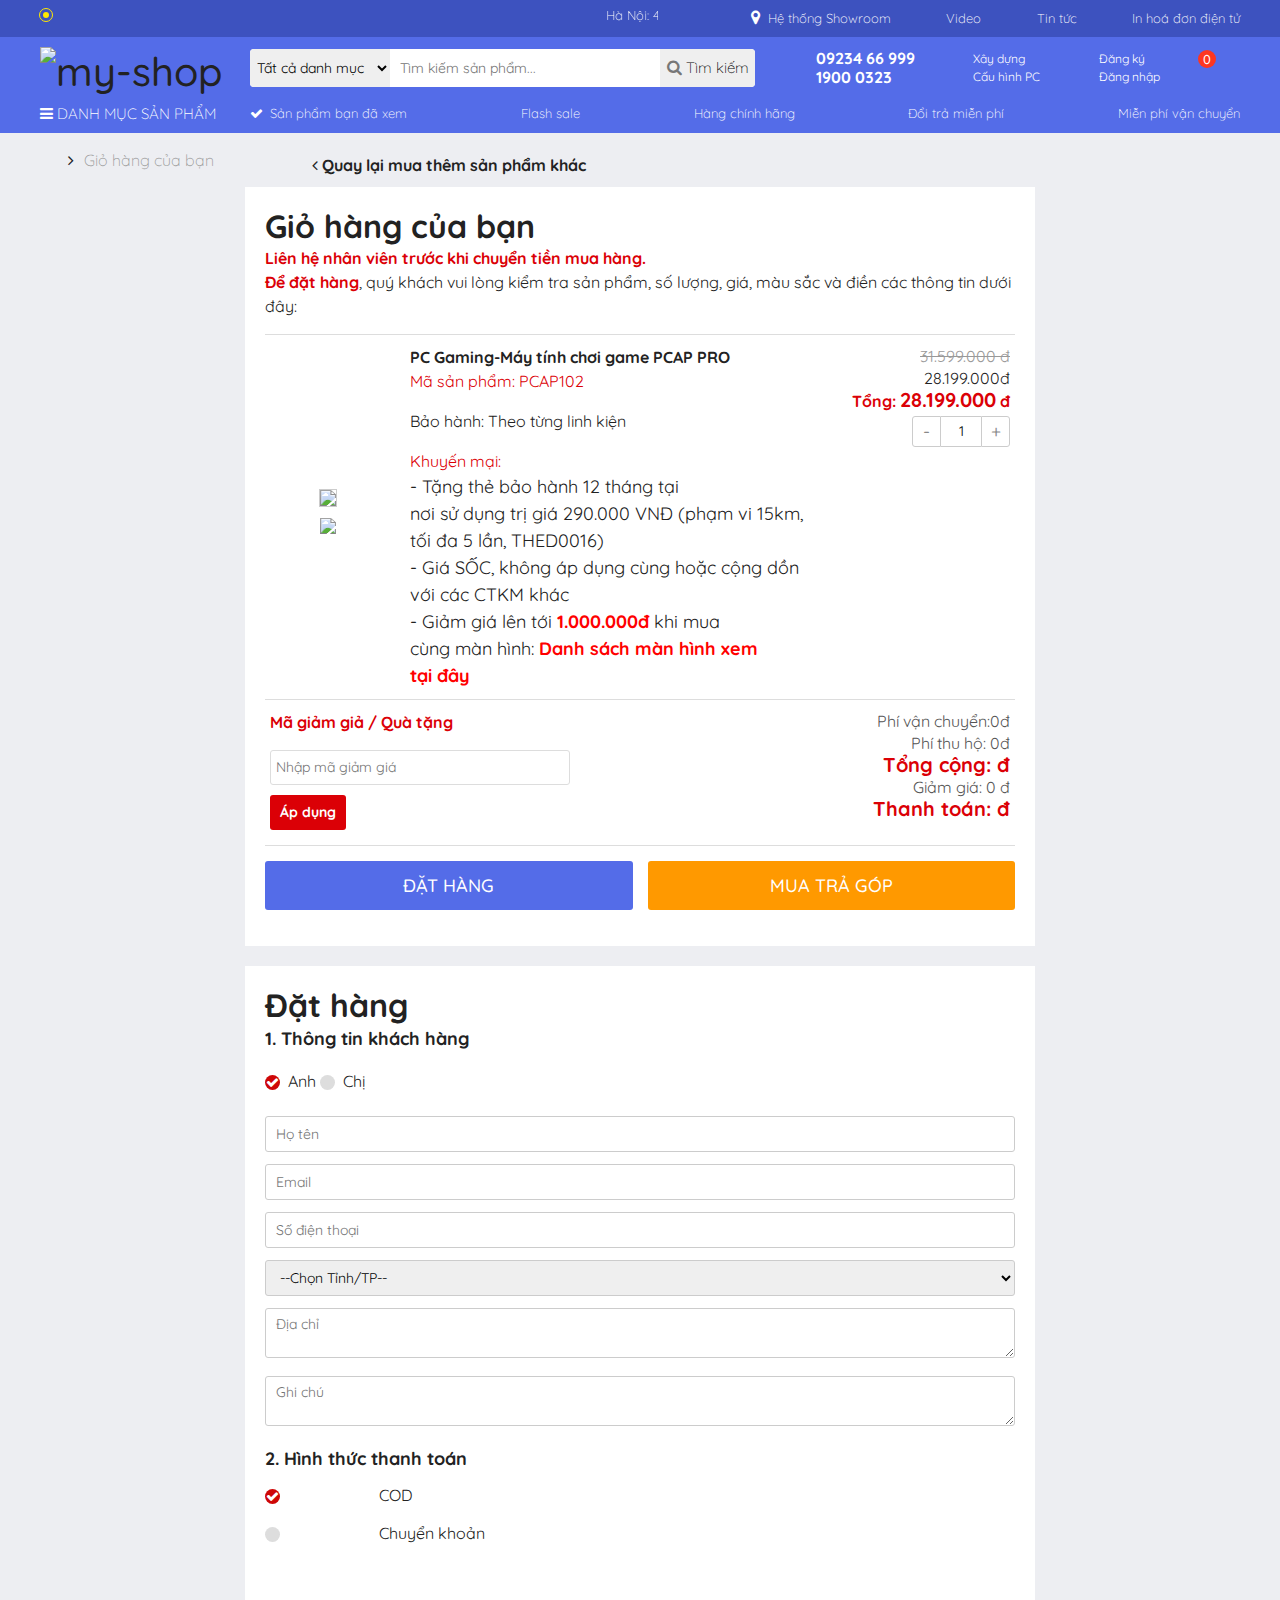
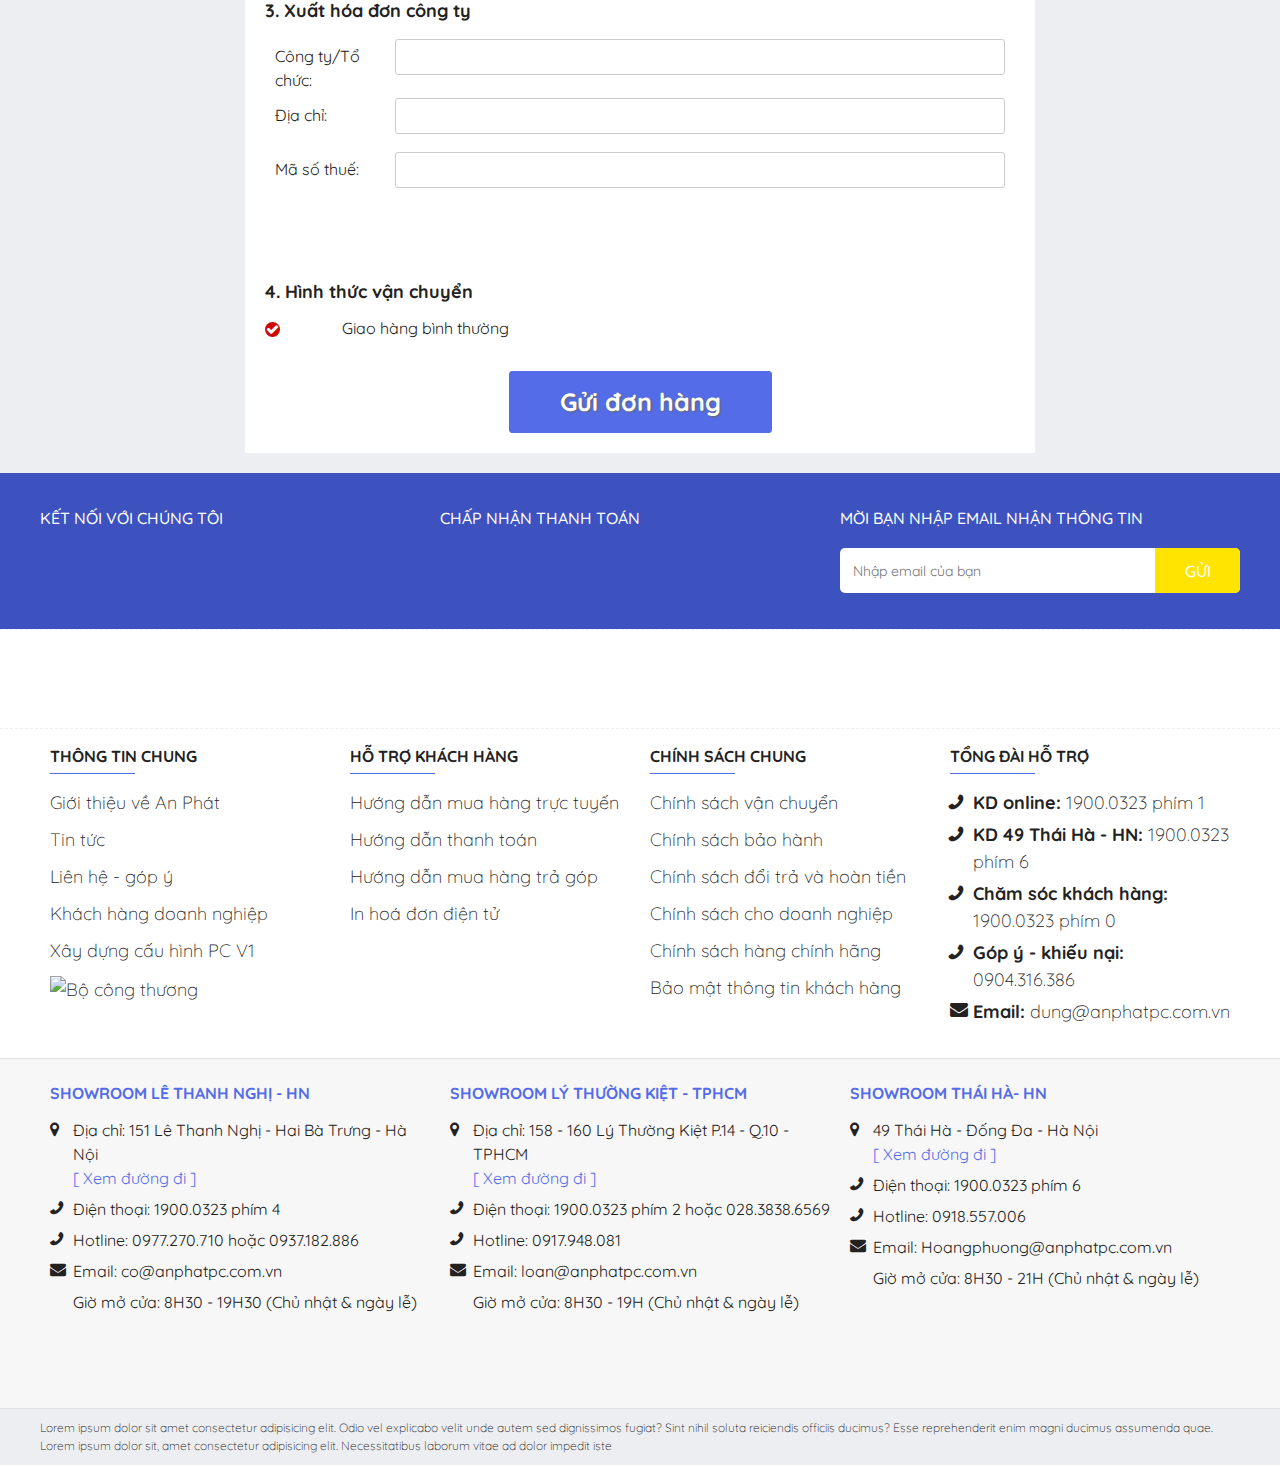
==== cart.html @ 414f4945 "clean code" ====
<!DOCTYPE html>
<html lang="vn" itemscope itemtype="https://schema.org/WebPage">

<head>
    <title>my-shop</title>
    <meta charset="UTF-8" />
    <meta http-equiv="X-UA-Compatible" content="IE=edge">
    <!-- <meta name="viewport" content="width=device-width, initial-scale=1.0"> -->
    <meta name="viewport" content="width = device-width, init-scale = 1, Maximum-scale = 1, user-scaleable = 0" />


    <link rel="stylesheet" href="https://cdn.jsdelivr.net/npm/bootstrap@4.3.1/dist/css/bootstrap.min.css">
    <link rel="stylesheet" href="https://maxcdn.bootstrapcdn.com/font-awesome/4.7.0/css/font-awesome.min.css">

    <link rel="stylesheet" href="./assets/css/themify-icons.css" type="text/css" />

    <link rel="stylesheet" href="./assets/css/lib.css" type="text/css" />
    <link rel="stylesheet" href="./assets/css/web_pc.css" type="text/css" />
    <link rel="stylesheet" href="./assets/css/moblie.css" type="text/css" />
    <link rel="stylesheet" href="./assets/css/home.css" type="text/css" />
    <link rel="stylesheet" href="./assets/css/cart.css" type="text/css" />
    <link rel="stylesheet" href="./assets/css/css/header_res.css" type="text/css" />
    <link rel="stylesheet" href="./assets/css/css/cart_res.css">


    <script src="./js/category.js"></script>

</head>

<body>
    <!-- header -->
    <header>
        <div class="header-text-top">
            <div class="container">
                <div class="d-flex align-items-center justify-content-between text-13">
                    <div class="address-left clearfix">
                        <div class="pulse-icon">
                            <div class="icon-wrap"></div>
                            <div class="elements">
                                <div class="pulse pulse-1"></div>
                            </div>
                        </div>

                        <p class="m-0 float-left">
                            <marquee>Hà Nội: 49 Thái Hà và 151 Lê Thanh Nghị　TPHCM: 158 - 160 Lý
                                Thường Kiệt và 84T/14 Trần Đình Xu</marquee>
                        </p>
                    </div>

                    <div class="text-title">
                        <a href="#" class="map-title">
                            <i class="fa fa-map-marker text-16 pr-1"></i> Hệ thống Showroom
                        </a>
                        <a href="" class="icon-video"> Video </a>
                        <a href="#" class="icon-news"> Tin tức </a>
                        <a href="" class="icon-print"> In hoá đơn điện tử </a>
                    </div>
                </div>
            </div>
        </div>

        <div class="header-main-container">
            <div class="container">
                <div class="d-flex flex-wrap align-items-center header-main">
                    <h1 class="m-0">
                        <a href="index.html" class="logo">
                            <img src="https://anphat.com.vn/media/banner/logo_mask2-ngang%20(1).png" alt="my-shop"
                                class="logo-img" />
                            <img width="40px" height="40px"
                                src="https://cdn.thukyluat.vn/nhch-images//CauHoi_Hinh/9eb6abaa-8cda-456c-ad66-26ba4da23ffe.jpg"
                                alt="my-shop" class="logo-img-fixed lazy" />
                        </a>
                    </h1>
                    <!-- search -->
                    <div class="header-search">
                        <form method="get" action="/tim" enctype="multipart/form-data"
                            class="clearfix search-form bg-white">
                            <select name="scat_id">
                                <option value="">Tất cả danh mục</option>

                                <option value="395">Máy tính xách tay - Laptop</option>

                                <option value="394">Máy tính - Máy chủ</option>

                                <option value="400">Máy in - TB văn phòng</option>

                                <option value="1253">Linh kiện máy tính</option>
                            </select>

                            <div class="searh-form-container">
                                <input type="text" id="js-search" class="text_search" value="" name="q"
                                    placeholder="Tìm kiếm sản phẩm..." autocomplete="off" />
                                <button type="submit" class="submit-search">
                                    <i class="fa fa-search"></i> Tìm kiếm
                                </button>
                            </div>
                        </form>

                        <div class="autocomplete-suggestions"></div>
                    </div>

                    <!-- icon right -->
                    <div class="
              header-icon-right
              d-flex
              align-items-center
              justify-content-between
            ">
                        <div class="item clearfix">
                            <a href="javascript:void(0);" title="Mua hàng online" class="header-icon-phone">
                                <i class="icon icon-phone"></i>

                                <p class="icon-text m-0" style="line-height: 1.2">
                                    <b><span class="text-15 d-block">09234 66 999</span> </b>
                                    <b class="text-15 d-block"> 1900 0323 </b>
                                </p>
                            </a>

                            <a href="#" title="Hệ thống Showroom" class="header-item-showroom">
                                <i class="icon icon-showroom"></i>

                                <p class="icon-text m-0" style="line-height: 1.2">
                                    <span class="text-12 d-block"> Hệ thống </span>
                                    <b class="text-16 d-block"> Showroom </b>
                                </p>
                            </a>
                        </div>

                        <div class="item clearfix">
                            <a href="#" title="Xây dựng máy tính">
                                <i class="icon icon-buildpc"></i>

                                <p class="icon-text m-0 text-12">
                                    Xây dựng <br />Cấu hình PC
                                </p>
                            </a>
                        </div>

                        <div class="item clearfix">
                            <a href="#" title="Tài khoản"><i class="icon icon-user"></i></a>

                            <div class="icon-text m-0 text-12">
                                <a href="#" class="d-block"> Đăng ký </a>
                                <a href="#" class="d-block"> Đăng nhập </a>
                            </div>
                        </div>

                        <div class="item clearfix">
                            <a href="cart.html" class="d-block position-relative" title="Giỏ hàng của bạn">
                                <i class="icon icon-cart mr-0"></i>
                                <span class="js-cart-count cart-count"> 0</span>
                            </a>
                        </div>
                        <div class="item clearfix">

                            <a href="#" data-toggle="modal" data-target="#modal-fullscreen"
                                class="d-block position-relative icon-menu">
                                <i class="ti-menu mr-0"></i>
                            </a>
                        </div>
                    </div>

                    <!-- mennu -->
                    <div class="header-menu d-flex align-items-center">
                        <div class="header-menu-container">
                            <a class="d-block font-weight-light text-white menu-title" style="font-size: 15px">
                                <i class="fa fa-bars list-product"></i> DANH MỤC SẢN PHẨM
                            </a>

                            <div class="header-menu-holder">
                                <div class="item" data-id="395">
                                    <a href="#" class="pro-cate-1">
                                        <span class="cat-thumb-item" style="width: 35px; text-align: center">
                                            <img src="https://anphat.com.vn/media/category/cat_b706c0f50035bddb63ca6e91efef7703.png"
                                                alt="Máy tính xách tay - Laptop" />
                                        </span>

                                        <span class="title" title="Máy tính xách tay - Laptop">
                                            Máy tính xách tay - Laptop
                                        </span>
                                    </a>
                                    <div class="sub-menu">
                                        <div class="cat-child-holder">
                                            <div class="cat-child-items">
                                                <a href="#" class="cate-2" title="Acer">Acer
                                                </a>

                                                <div>
                                                    <div class="cat-child-last">
                                                        <a href="#" title="Acer Gaming/Đồ Họa">
                                                            Acer Gaming/Đồ Họa
                                                        </a>

                                                        <div class="cat-4-list">
                                                            <a href="#" title="Laptop Acer Aspire 7">
                                                                Laptop Acer Aspire 7
                                                            </a>

                                                            <a href="#" title="Laptop Acer Nitro 5">
                                                                Laptop Acer Nitro 5
                                                            </a>

                                                            <a href="#" title="Laptop Acer Nitro 7">
                                                                Laptop Acer Nitro 7
                                                            </a>

                                                            <a href="#" title="Laptop Acer Helios 300">
                                                                Laptop Acer Helios 300
                                                            </a>

                                                            <a href="#" title="Laptop Acer Triton 500">
                                                                Laptop Acer Triton 500
                                                            </a>

                                                            <a href="#" title="Laptop Acer Helios 700">
                                                                Laptop Acer Helios 700
                                                            </a>
                                                        </div>
                                                    </div>
                                                </div>

                                                <div>
                                                    <div class="cat-child-last">
                                                        <a href="#" title="Acer Doanh Nhân, Mỏng nhẹ">
                                                            Acer Doanh Nhân, Mỏng nhẹ
                                                        </a>

                                                        <div class="cat-4-list">
                                                            <a href="#" title="Laptop Acer Swift 1">
                                                                Laptop Acer Swift 1
                                                            </a>

                                                            <a href="#" title="Laptop Acer Swift 3">
                                                                Laptop Acer Swift 3
                                                            </a>

                                                            <a href="#" title="laptop Acer Swift 5">
                                                                laptop Acer Swift 5
                                                            </a>

                                                            <a href="#" title="Laptop Acer Swift 7">
                                                                Laptop Acer Swift 7
                                                            </a>
                                                        </div>
                                                    </div>
                                                </div>

                                                <div>
                                                    <div class="cat-child-last">
                                                        <a href="#" title="Acer Văn phòng">
                                                            Acer Văn phòng
                                                        </a>
                                                    </div>
                                                </div>

                                                <div>
                                                    <div class="cat-child-last">
                                                        <a href="#" title="Acer Predator Gaming">
                                                            Acer Predator Gaming
                                                        </a>
                                                    </div>
                                                </div>

                                                <div>
                                                    <div class="cat-child-last">
                                                        <a href="#" title="Acer Nitro 5 Gaming">
                                                            Acer Nitro 5 Gaming
                                                        </a>

                                                        <div class="cat-4-list">
                                                            <a href="#" title="Laptop Acer Nitro 5 Eagle">
                                                                Laptop Acer Nitro 5 Eagle
                                                            </a>
                                                        </div>
                                                    </div>
                                                </div>

                                                <div>
                                                    <div class="cat-child-last">
                                                        <a href="#" title="Laptop Acer Swift">
                                                            Laptop Acer Swift
                                                        </a>
                                                    </div>
                                                </div>

                                                <div>
                                                    <div class="cat-child-last">
                                                        <a href="#" title="Laptop Acer Aspire">
                                                            Laptop Acer Aspire
                                                        </a>

                                                        <div class="cat-4-list">
                                                            <a href="#" title="Laptop Acer Aspire 3">
                                                                Laptop Acer Aspire 3
                                                            </a>

                                                            <a href="#" title="Laptop Acer Aspire 5">
                                                                Laptop Acer Aspire 5
                                                            </a>

                                                            <a href="#" title="Laptop Acer Aspire 3 A315">
                                                                Laptop Acer Aspire 3 A315
                                                            </a>
                                                        </div>
                                                    </div>
                                                </div>

                                                <div>
                                                    <div class="cat-child-last">
                                                        <a href="#" title="Laptop Acer Aspire 5 A515">
                                                            Laptop Acer Aspire 5 A515
                                                        </a>
                                                    </div>
                                                </div>
                                            </div>

                                            <div class="cat-child-items">
                                                <a href="#" class="cate-2" title="Asus">Asus
                                                </a>

                                                <div>
                                                    <div class="cat-child-last">
                                                        <a href="#" title="Asus ROG Gaming series">
                                                            Asus ROG Gaming series
                                                        </a>
                                                    </div>
                                                </div>

                                                <div>
                                                    <div class="cat-child-last">
                                                        <a href="#" title="Asus TUF Gaming Series">
                                                            Asus TUF Gaming Series
                                                        </a>
                                                    </div>
                                                </div>

                                                <div>
                                                    <div class="cat-child-last">
                                                        <a href="#" title="Asus Zephyrus Gaming">
                                                            Asus Zephyrus Gaming
                                                        </a>
                                                    </div>
                                                </div>

                                                <div>
                                                    <div class="cat-child-last">
                                                        <a href="#" title="Laptop Asus Zenbook">
                                                            Laptop Asus Zenbook
                                                        </a>

                                                        <div class="cat-4-list">
                                                            <a href="#" title="Zenbook 13 UX333">
                                                                Zenbook 13 UX333
                                                            </a>

                                                            <a href="#" title="Zenbook 14 UX433">
                                                                Zenbook 14 UX433
                                                            </a>

                                                            <a href="#" title="Zenbook 15 UX533">
                                                                Zenbook 15 UX533
                                                            </a>
                                                        </div>
                                                    </div>
                                                </div>

                                                <div>
                                                    <div class="cat-child-last">
                                                        <a href="#" title="Laptop Asus Vivobook">
                                                            Laptop Asus Vivobook
                                                        </a>

                                                        <div class="cat-4-list">
                                                            <a href="#" title="Vivobook S530">
                                                                Vivobook S530
                                                            </a>

                                                            <a href="#" title="Vivobook S433">
                                                                Vivobook S433
                                                            </a>

                                                            <a href="#" title="Vivobook S430">
                                                                Vivobook S430
                                                            </a>

                                                            <a href="#" title="Vivobook S330">
                                                                Vivobook S330
                                                            </a>

                                                            <a href="#" title="Vivobook A515">
                                                                Vivobook A515
                                                            </a>

                                                            <a href="#" title="Vivobook A512">
                                                                Vivobook A512
                                                            </a>

                                                            <a href="#" title="Vivobook A415">
                                                                Vivobook A415
                                                            </a>

                                                            <a href="#" title="Vivobook A412">
                                                                Vivobook A412
                                                            </a>

                                                            <a href="#" title="Vivobook X415">
                                                                Vivobook X415
                                                            </a>

                                                            <a href="#" title="Vivobook X515">
                                                                Vivobook X515
                                                            </a>
                                                        </div>
                                                    </div>
                                                </div>

                                                <div>
                                                    <div class="cat-child-last">
                                                        <a href="#" title="Laptop Asus Gaming">
                                                            Laptop Asus Gaming
                                                        </a>
                                                    </div>
                                                </div>

                                                <div>
                                                    <div class="cat-child-last">
                                                        <a href="#" title="Laptop Asus ExpertBook">
                                                            Laptop Asus ExpertBook
                                                        </a>
                                                    </div>
                                                </div>

                                                <div>
                                                    <div class="cat-child-last">
                                                        <a href="#" title="Laptop Asus ProArt">
                                                            Laptop Asus ProArt
                                                        </a>
                                                    </div>
                                                </div>
                                            </div>

                                            <div class="cat-child-items">
                                                <a href="#" class="cate-2" title="MSI">MSI
                                                </a>

                                                <div>
                                                    <div class="cat-child-last">
                                                        <a href="#" title="MSI Gaming GF Series">
                                                            MSI Gaming GF Series
                                                        </a>

                                                        <div class="cat-4-list">
                                                            <a href="#" title="MSI GF66 Katana">
                                                                MSI GF66 Katana
                                                            </a>

                                                            <a href="#" title="MSI GF76 Katana">
                                                                MSI GF76 Katana
                                                            </a>

                                                            <a href="#" title="MSI GF75 Thin">
                                                                MSI GF75 Thin
                                                            </a>
                                                        </div>
                                                    </div>
                                                </div>

                                                <div>
                                                    <div class="cat-child-last">
                                                        <a href="#" title="MSI GE Series">
                                                            MSI GE Series
                                                        </a>

                                                        <div class="cat-4-list">
                                                            <a href="#" title="MSI GE66 Raider">
                                                                MSI GE66 Raider
                                                            </a>

                                                            <a href="#" title="MSI GE75 Raider">
                                                                MSI GE75 Raider
                                                            </a>

                                                            <a href="#" title="MSI GE76 Raider">
                                                                MSI GE76 Raider
                                                            </a>
                                                        </div>
                                                    </div>
                                                </div>

                                                <div>
                                                    <div class="cat-child-last">
                                                        <a href="#" title="MSI GL Series">
                                                            MSI GL Series
                                                        </a>

                                                        <div class="cat-4-list">
                                                            <a href="#" title="MSI GL76 Pulse">
                                                                MSI GL76 Pulse
                                                            </a>
                                                        </div>
                                                    </div>
                                                </div>

                                                <div>
                                                    <div class="cat-child-last">
                                                        <a href="#" title="MSI GS Series">
                                                            MSI GS Series
                                                        </a>
                                                    </div>
                                                </div>

                                                <div>
                                                    <div class="cat-child-last">
                                                        <a href="#" title="MSI GP Series">
                                                            MSI GP Series
                                                        </a>
                                                    </div>
                                                </div>

                                                <div>
                                                    <div class="cat-child-last">
                                                        <a href="#" title="MSI Modern 14 Series">
                                                            MSI Modern 14 Series
                                                        </a>
                                                    </div>
                                                </div>

                                                <div>
                                                    <div class="cat-child-last">
                                                        <a href="#" title="MSI Prestige Series">
                                                            MSI Prestige Series
                                                        </a>
                                                    </div>
                                                </div>

                                                <div>
                                                    <div class="cat-child-last">
                                                        <a href="#" title="MSI Stealth 15 Series">
                                                            MSI Stealth 15 Series
                                                        </a>
                                                    </div>
                                                </div>

                                                <div>
                                                    <div class="cat-child-last">
                                                        <a href="#" title="MSI Bravo Series">
                                                            MSI Bravo Series
                                                        </a>
                                                    </div>
                                                </div>

                                                <div>
                                                    <div class="cat-child-last">
                                                        <a href="#" title="MSI Alpha Series">
                                                            MSI Alpha Series
                                                        </a>
                                                    </div>
                                                </div>

                                                <div>
                                                    <div class="cat-child-last">
                                                        <a href="#=" MSI Workstation">
                                                            MSI Workstation
                                                        </a>
                                                    </div>
                                                </div>
                                            </div>

                                            <div class="cat-child-items">
                                                <a href="#" class="cate-2" title="Dell">Dell
                                                </a>

                                                <div>
                                                    <div class="cat-child-last">
                                                        <a href="#" title="Laptop Dell Gaming">
                                                            Laptop Dell Gaming
                                                        </a>

                                                        <div class="cat-4-list">
                                                            <a href="#" title="Laptop Dell Gaming G3 3500">
                                                                Laptop Dell Gaming G3 3500
                                                            </a>

                                                            <a href="#" title="Laptop Dell Gaming G5">
                                                                Laptop Dell Gaming G5
                                                            </a>

                                                            <a href="#" title="Laptop Dell Gaming G7">
                                                                Laptop Dell Gaming G7
                                                            </a>
                                                        </div>
                                                    </div>
                                                </div>

                                                <div>
                                                    <div class="cat-child-last">
                                                        <a href="#" title="Laptop Dell XPS">
                                                            Laptop Dell XPS
                                                        </a>
                                                    </div>
                                                </div>

                                                <div>
                                                    <div class="cat-child-last">
                                                        <a href="#" title="Laptop Dell Vostro">
                                                            Laptop Dell Vostro
                                                        </a>
                                                    </div>
                                                </div>

                                                <div>
                                                    <div class="cat-child-last">
                                                        <a href="#" title="Laptop Dell Latitude">
                                                            Laptop Dell Latitude
                                                        </a>
                                                    </div>
                                                </div>

                                                <div>
                                                    <div class="cat-child-last">
                                                        <a href="#" title="Laptop Dell Inspiron">
                                                            Laptop Dell Inspiron
                                                        </a>
                                                    </div>
                                                </div>

                                                <div>
                                                    <div class="cat-child-last">
                                                        <a href="#" title="Dell Precision Workstation">
                                                            Dell Precision Workstation
                                                        </a>
                                                    </div>
                                                </div>
                                            </div>

                                            <div class="cat-child-items">
                                                <a href="#" class="cate-2" title="Fujitsu">Fujitsu
                                                </a>

                                                <div>
                                                    <div class="cat-child-last">
                                                        <a href="#" title="Laptop Fujitsu U Series">
                                                            Laptop Fujitsu U Series
                                                        </a>

                                                        <div class="cat-4-list">
                                                            <a href="#" title="Fujitsu U7 Nhôm">
                                                                Fujitsu U7 Nhôm
                                                            </a>

                                                            <a href="#" title="Fujitsu U9 Carbon">
                                                                Fujitsu U9 Carbon
                                                            </a>
                                                        </div>
                                                    </div>
                                                </div>

                                                <div>
                                                    <div class="cat-child-last">
                                                        <a href="#" title="Laptop Fujitsu E Series">
                                                            Laptop Fujitsu E Series
                                                        </a>
                                                    </div>
                                                </div>
                                            </div>

                                            <div class="cat-child-items">
                                                <a href="#" class="cate-2" title="Gigabyte">Gigabyte
                                                </a>

                                                <div>
                                                    <div class="cat-child-last">
                                                        <a href="#AERO">
                                                            AERO
                                                        </a>
                                                    </div>
                                                </div>

                                                <div>
                                                    <div class="cat-child-last">
                                                        <a href="#AORUS">
                                                            AORUS
                                                        </a>
                                                    </div>
                                                </div>

                                                <div>
                                                    <div class="cat-child-last">
                                                        <a href="#" title="G series">
                                                            G series
                                                        </a>

                                                        <div class="cat-4-list">
                                                            <a href="#=" Gigabyte G5">
                                                                Gigabyte G5
                                                            </a>

                                                            <a href="#=" Gigabyte G7">
                                                                Gigabyte G7
                                                            </a>
                                                        </div>
                                                    </div>
                                                </div>
                                            </div>

                                            <div class="cat-child-items">
                                                <a href="#" class="cate-2" title="HP">HP
                                                </a>

                                                <div>
                                                    <div class="cat-child-last">
                                                        <a href="#" title="Laptop HP OMEN">
                                                            Laptop HP OMEN
                                                        </a>
                                                    </div>
                                                </div>

                                                <div>
                                                    <div class="cat-child-last">
                                                        <a href="#" title="Laptop HP VICTUS">
                                                            Laptop HP VICTUS
                                                        </a>
                                                    </div>
                                                </div>

                                                <div>
                                                    <div class="cat-child-last">
                                                        <a href="#" title="Laptop HP Pavilion">
                                                            Laptop HP Pavilion
                                                        </a>
                                                    </div>
                                                </div>

                                                <div>
                                                    <div class="cat-child-last">
                                                        <a href="#" title="Laptop HP Probook">
                                                            Laptop HP Probook
                                                        </a>
                                                    </div>
                                                </div>

                                                <div>
                                                    <div class="cat-child-last">
                                                        <a href="#" title="Laptop HP Spectre">
                                                            Laptop HP Spectre
                                                        </a>
                                                    </div>
                                                </div>

                                                <div>
                                                    <div class="cat-child-last">
                                                        <a href="#" title="Laptop HP Elitebook">
                                                            Laptop HP Elitebook
                                                        </a>
                                                    </div>
                                                </div>

                                                <div>
                                                    <div class="cat-child-last">
                                                        <a href="#" title="Laptop HP Envy">
                                                            Laptop HP Envy
                                                        </a>

                                                        <div class="cat-4-list">
                                                            <a href="#" title="Laptop HP Envy 13">
                                                                Laptop HP Envy 13
                                                            </a>
                                                        </div>
                                                    </div>
                                                </div>

                                                <div>
                                                    <div class="cat-child-last">
                                                        <a href="#" title="Laptop HP Gaming">
                                                            Laptop HP Gaming
                                                        </a>
                                                    </div>
                                                </div>
                                            </div>

                                            <div class="cat-child-items">
                                                <a href="#" class="cate-2" title="Lenovo">Lenovo
                                                </a>

                                                <div>
                                                    <div class="cat-child-last">
                                                        <a href="#" title="Laptop Lenovo ThinkPad">
                                                            Laptop Lenovo ThinkPad
                                                        </a>
                                                    </div>
                                                </div>

                                                <div>
                                                    <div class="cat-child-last">
                                                        <a href="#" title="Laptop Lenovo IdeaPad">
                                                            Laptop Lenovo IdeaPad
                                                        </a>
                                                    </div>
                                                </div>

                                                <div>
                                                    <div class="cat-child-last">
                                                        <a href="#" title="Laptop Lenovo Yoga">
                                                            Laptop Lenovo Yoga
                                                        </a>
                                                    </div>
                                                </div>

                                                <div>
                                                    <div class="cat-child-last">
                                                        <a href="#" title="Laptop Lenovo Legion">
                                                            Laptop Lenovo Legion
                                                        </a>
                                                    </div>
                                                </div>

                                                <div>
                                                    <div class="cat-child-last">
                                                        <a href="#" title="Laptop Lenovo ThinkBook">
                                                            Laptop Lenovo ThinkBook
                                                        </a>
                                                    </div>
                                                </div>

                                                <div>
                                                    <div class="cat-child-last">
                                                        <a href="#" title="Lenovo ideapad gaming 3">
                                                            Lenovo ideapad gaming 3
                                                        </a>
                                                    </div>
                                                </div>

                                                <div>
                                                    <div class="cat-child-last">
                                                        <a href="#" title="Laptop Lenovo Gaming">
                                                            Laptop Lenovo Gaming
                                                        </a>
                                                    </div>
                                                </div>
                                            </div>
                                        </div>
                                    </div>
                                </div>

                                <div class="item" data-id="394">
                                    <a href="#" class="pro-cate-1">
                                        <span class="cat-thumb-item" style="width: 35px; text-align: center">
                                            <img src="https://anphat.com.vn/media/category/cat_a2e098b9730b13b0f4a5fa64ee45901c.png"
                                                alt="Máy tính - Máy chủ" />
                                        </span>

                                        <span class="title" title="Máy tính - Máy chủ">
                                            Máy tính - Máy chủ
                                        </span>
                                    </a>

                                    <div class="sub-menu">
                                        <div class="cat-child-holder">
                                            <div class="cat-child-items">
                                                <a href="#" class="cate-2" title="Máy tính văn phòng">Máy tính
                                                    văn phòng
                                                </a>

                                                <div>
                                                    <div class="cat-child-last">
                                                        <a href="#" title="Mini PC (Siêu bé)">
                                                            Mini PC (Siêu bé)
                                                        </a>
                                                    </div>
                                                </div>

                                                <div>
                                                    <div class="cat-child-last">
                                                        <a href="#" title="Small Form (Cỡ nhỏ)">
                                                            Small Form (Cỡ nhỏ)
                                                        </a>
                                                    </div>
                                                </div>

                                                <div>
                                                    <div class="cat-child-last">
                                                        <a href="#" title="Micro Tower (Cỡ vừa)">
                                                            Micro Tower (Cỡ vừa)
                                                        </a>
                                                    </div>
                                                </div>

                                                <div>
                                                    <div class="cat-child-last">
                                                        <a href="#-lap-rap_dm1721.html" title="PC lắp ráp">
                                                            PC lắp ráp
                                                        </a>
                                                    </div>
                                                </div>

                                                <div>
                                                    <div class="cat-child-last">
                                                        <a href="#-gia-re_dm1722.html" title="Giá Rẻ (<9 triệu)">
                                                            Giá Rẻ (<9 triệu) </a>
                                                    </div>
                                                </div>

                                                <div>
                                                    <div class="cat-child-last">
                                                        <a href="#-tam-trung_dm1723.html"
                                                            title="Tầm trung (9 - 15 triệu)">
                                                            Tầm trung (9 - 15 triệu)
                                                        </a>
                                                    </div>
                                                </div>

                                                <div>
                                                    <div class="cat-child-last">
                                                        <a href="#-cao-cap_dm1724.html" title="Cao Cấp (>15 triệu)">
                                                            Cao Cấp (>15 triệu)
                                                        </a>
                                                    </div>
                                                </div>
                                            </div>

                                            <div class="cat-child-items">
                                                <a href="#" class="cate-2" title="Máy tính đồng bộ">Máy tính đồng bộ
                                                </a>

                                                <div>
                                                    <div class="cat-child-last">
                                                        <a href="#.html" title="Dell">
                                                            Dell
                                                        </a>
                                                    </div>
                                                </div>

                                                <div>
                                                    <div class="cat-child-last">
                                                        <a href="#" title="HP">
                                                            HP
                                                        </a>
                                                    </div>
                                                </div>

                                                <div>
                                                    <div class="cat-child-last">
                                                        <a href="#" title="Intel NUC">
                                                            Intel NUC
                                                        </a>
                                                    </div>
                                                </div>

                                                <div>
                                                    <div class="cat-child-last">
                                                        <a href="#" title="FPT ELead">
                                                            FPT ELead
                                                        </a>
                                                    </div>
                                                </div>

                                                <div>
                                                    <div class="cat-child-last">
                                                        <a href="#" title="Acer">
                                                            Acer
                                                        </a>
                                                    </div>
                                                </div>

                                                <div>
                                                    <div class="cat-child-last">
                                                        <a href="#" title="IBM-LENOVO">
                                                            IBM-LENOVO
                                                        </a>
                                                    </div>
                                                </div>

                                                <div>
                                                    <div class="cat-child-last">
                                                        <a href="#" title="ASUS">
                                                            ASUS
                                                        </a>
                                                    </div>
                                                </div>

                                                <div>
                                                    <div class="cat-child-last">
                                                        <a href="#" title="Gigabyte">
                                                            Gigabyte
                                                        </a>
                                                    </div>
                                                </div>

                                                <div>
                                                    <div class="cat-child-last">
                                                        <a href="#" title="ConcepD Workstation">
                                                            ConcepD Workstation
                                                        </a>
                                                    </div>
                                                </div>
                                            </div>

                                            <div class="cat-child-items">
                                                <a href="#" class="cate-2" title="Máy tính All-in-one">Máy tính
                                                    All-in-one
                                                </a>

                                                <div>
                                                    <div class="cat-child-last">
                                                        <a href="#" title="All In One Dell">
                                                            All In One Dell
                                                        </a>
                                                    </div>
                                                </div>

                                                <div>
                                                    <div class="cat-child-last">
                                                        <a href="#" title="All In One HP">
                                                            All In One HP
                                                        </a>
                                                    </div>
                                                </div>

                                                <div>
                                                    <div class="cat-child-last">
                                                        <a href="#" title="All in One Lenovo">
                                                            All in One Lenovo
                                                        </a>
                                                    </div>
                                                </div>

                                                <div>
                                                    <div class="cat-child-last">
                                                        <a href="#" title="All In One Asus">
                                                            All In One Asus
                                                        </a>
                                                    </div>
                                                </div>
                                            </div>

                                            <div class="cat-child-items">
                                                <a href="#" class="cate-2" title="Máy chủ - Linh kiện">Máy chủ - Linh
                                                    kiện
                                                </a>

                                                <div>
                                                    <div class="cat-child-last">
                                                        <a href="#" title="Máy chủ - Server">
                                                            Máy chủ - Server
                                                        </a>

                                                        <div class="cat-4-list">
                                                            <a href="#" title="Máy chủ Lenovo - IBM">
                                                                Máy chủ Lenovo - IBM
                                                            </a>

                                                            <a href="#" title="Máy chủ HP">
                                                                Máy chủ HP
                                                            </a>

                                                            <a href="#" title="Máy chủ DELL">
                                                                Máy chủ DELL
                                                            </a>
                                                        </div>
                                                    </div>
                                                </div>

                                                <div>
                                                    <div class="cat-child-last">
                                                        <a href="#" title="Linh kiện máy chủ">
                                                            Linh kiện máy chủ
                                                        </a>

                                                        <div class="cat-4-list">
                                                            <a href="#" title="CPU for Server">
                                                                CPU for Server
                                                            </a>

                                                            <a href="#" title="Ram for Sever">
                                                                Ram for Sever
                                                            </a>

                                                            <a href="#" title="HDD for Sever">
                                                                HDD for Sever
                                                            </a>

                                                            <a href="#" title="VGA for Sever">
                                                                VGA for Sever
                                                            </a>

                                                            <a href="#" title="RAID for Sever">
                                                                RAID for Sever
                                                            </a>

                                                            <a href="#" title="Mainboard Server">
                                                                Mainboard Server
                                                            </a>

                                                            <a href="#" title="Nguồn cho Server">
                                                                Nguồn cho Server
                                                            </a>
                                                        </div>
                                                    </div>
                                                </div>
                                            </div>

                                            <div class="cat-child-items">
                                                <a href="#" class="cate-2" title="Máy trạm Workstation">Máy trạm
                                                    Workstation
                                                </a>

                                                <div>
                                                    <div class="cat-child-last">
                                                        <a href="#" title="HP Workstation">
                                                            HP Workstation
                                                        </a>
                                                    </div>
                                                </div>

                                                <div>
                                                    <div class="cat-child-last">
                                                        <a href="#" title="Dell Workstation">
                                                            Dell Workstation
                                                        </a>
                                                    </div>
                                                </div>
                                            </div>

                                            <div class="cat-child-items">
                                                <a href="#" class="cate-2" title="GameNet">GameNet
                                                </a>

                                                <div>
                                                    <div class="cat-child-last">
                                                        <a href="#" title="Thiết Bị Mạng Game Net">
                                                            Thiết Bị Mạng Game Net
                                                        </a>

                                                        <div class="cat-4-list">
                                                            <a href="#" title="Switch, Modem Game">
                                                                Switch, Modem Game
                                                            </a>

                                                            <a href="#" title="Phụ Kiện Mạng">
                                                                Phụ Kiện Mạng
                                                            </a>
                                                        </div>
                                                    </div>
                                                </div>

                                                <div>
                                                    <div class="cat-child-last">
                                                        <a href="#" title="Bàn Ghế Game Net">
                                                            Bàn Ghế Game Net
                                                        </a>

                                                        <div class="cat-4-list">
                                                            <a href="#" title="Ghế Game Net">
                                                                Ghế Game Net
                                                            </a>

                                                            <a href="#" title="Bàn Game Net">
                                                                Bàn Game Net
                                                            </a>
                                                        </div>
                                                    </div>
                                                </div>

                                                <div>
                                                    <div class="cat-child-last">
                                                        <a href="#" title="Máy chủ Game Net">
                                                            Máy chủ Game Net
                                                        </a>

                                                        <div class="cat-4-list">
                                                            <a href="#" title="Máy Chủ Lắp Ráp">
                                                                Máy Chủ Lắp Ráp
                                                            </a>

                                                            <a href="#" title="Máy Chủ Đồng Bộ">
                                                                Máy Chủ Đồng Bộ
                                                            </a>
                                                        </div>
                                                    </div>
                                                </div>

                                                <div>
                                                    <div class="cat-child-last">
                                                        <a href="#" title="Cấu Hình Phòng Net">
                                                            Cấu Hình Phòng Net
                                                        </a>

                                                        <div class="cat-4-list">
                                                            <a href="#" title="Cấu Hình Intel">
                                                                Cấu Hình Intel
                                                            </a>

                                                            <a href="#" title="Cấu Hình AMD">
                                                                Cấu Hình AMD
                                                            </a>
                                                        </div>
                                                    </div>
                                                </div>

                                                <div>
                                                    <div class="cat-child-last">
                                                        <a href="#" title="Phụ Kiện Game Net">
                                                            Phụ Kiện Game Net
                                                        </a>

                                                        <div class="cat-4-list">
                                                            <a href="#" title="Bàn Phím Game Net">
                                                                Bàn Phím Game Net
                                                            </a>

                                                            <a href="# title=" Chuột Game Net">
                                                                Chuột Game Net
                                                            </a>

                                                            <a href="#" title="Tai Nghe Game Net">
                                                                Tai Nghe Game Net
                                                            </a>

                                                            <a href="#" title="Bàn di chuột Game Net">
                                                                Bàn di chuột Game Net
                                                            </a>
                                                        </div>
                                                    </div>
                                                </div>

                                                <div>
                                                    <div class="cat-child-last">
                                                        <a href="#" title="Màn hình Game Net">
                                                            Màn hình Game Net
                                                        </a>

                                                        <div class="cat-4-list">
                                                            <a href="#" title="Monitor AOC">
                                                                Monitor AOC
                                                            </a>

                                                            <a href="#" title="Monitor Viewsonic">
                                                                Monitor Viewsonic
                                                            </a>

                                                            <a href="#" title="Monitor Dell">
                                                                Monitor Dell
                                                            </a>

                                                            <a href="#" title="Monitor Asus">
                                                                Monitor Asus
                                                            </a>

                                                            <a href="#" title="Monitor Samsung">
                                                                Monitor Samsung
                                                            </a>
                                                        </div>
                                                    </div>
                                                </div>

                                                <div>
                                                    <div class="cat-child-last">
                                                        <a href="#" title="Gói Lắp Đặt Game Net">
                                                            Gói Lắp Đặt Game Net
                                                        </a>

                                                        <div class="cat-4-list">
                                                            <a href="#" title="Gói Game Net 20 Máy">
                                                                Gói Game Net 20 Máy
                                                            </a>

                                                            <a href="#" title="Gói Game Net 40 Máy">
                                                                Gói Game Net 40 Máy
                                                            </a>

                                                            <a href="#" title="Gói Game Net 60 Máy">
                                                                Gói Game Net 60 Máy
                                                            </a>

                                                            <a href="#" title="Gói Game Net 80 Máy">
                                                                Gói Game Net 80 Máy
                                                            </a>
                                                        </div>
                                                    </div>
                                                </div>

                                                <div>
                                                    <div class="cat-child-last">
                                                        <a href="#" title="Máy Tính Tiền Game">
                                                            Máy Tính Tiền Game
                                                        </a>
                                                    </div>
                                                </div>
                                            </div>

                                            <div class="cat-child-items">
                                                <a href="#" class="cate-2" title="PCAP theo giá">PCAP theo giá
                                                </a>

                                                <div>
                                                    <div class="cat-child-last">
                                                        <a href="#" title="PCAP < 10 triệu">
                                                            PCAP < 10 triệu </a>
                                                    </div>
                                                </div>

                                                <div>
                                                    <div class="cat-child-last">
                                                        <a href="#" title="PCAP 10 - 20 triệu">
                                                            PCAP 10 - 20 triệu
                                                        </a>
                                                    </div>
                                                </div>

                                                <div>
                                                    <div class="cat-child-last">
                                                        <a href="#" title="PCAP 20 - 30 triệu">
                                                            PCAP 20 - 30 triệu
                                                        </a>
                                                    </div>
                                                </div>

                                                <div>
                                                    <div class="cat-child-last">
                                                        <a href="#" title="PCAP 30 - 40 triệu">
                                                            PCAP 30 - 40 triệu
                                                        </a>
                                                    </div>
                                                </div>

                                                <div>
                                                    <div class="cat-child-last">
                                                        <a href="#" title="PCAP 40 - 60 triệu">
                                                            PCAP 40 - 60 triệu
                                                        </a>
                                                    </div>
                                                </div>

                                                <div>
                                                    <div class="cat-child-last">
                                                        <a href="#" title="PCAP > 60 triệu">
                                                            PCAP > 60 triệu
                                                        </a>
                                                    </div>
                                                </div>
                                            </div>

                                            <div class="cat-child-items">
                                                <a href="#" class="cate-2" title="PCAP theo nhu cầu">PCAP theo nhu cầu
                                                </a>

                                                <div>
                                                    <div class="cat-child-last">
                                                        <a href="#" title="PC Gaming">
                                                            PC Gaming
                                                        </a>
                                                    </div>
                                                </div>

                                                <div>
                                                    <div class="cat-child-last">
                                                        <a href="#" title="PCAP Văn phòng">
                                                            PCAP Văn phòng
                                                        </a>
                                                    </div>
                                                </div>

                                                <div>
                                                    <div class="cat-child-last">
                                                        <a href="#" title="PCAP Livestream">
                                                            PCAP Livestream
                                                        </a>
                                                    </div>
                                                </div>

                                                <div>
                                                    <div class="cat-child-last">
                                                        <a href="#" title="PCAP Đồ Họa/Workstation">
                                                            PCAP Đồ Họa/Workstation
                                                        </a>
                                                    </div>
                                                </div>

                                                <div>
                                                    <div class="cat-child-last">
                                                        <a href="#" title="PCAP Gaming">
                                                            PCAP Gaming
                                                        </a>
                                                    </div>
                                                </div>
                                            </div>

                                            <div class="cat-child-items">
                                                <a href="#" class="cate-2" title="PCAP theo hãng">PCAP theo hãng
                                                </a>

                                                <div>
                                                    <div class="cat-child-last">
                                                        <a href="#" title="PCAP ASUS">
                                                            PCAP ASUS
                                                        </a>
                                                    </div>
                                                </div>

                                                <div>
                                                    <div class="cat-child-last">
                                                        <a href="#" title="PCAP GIGABYTE">
                                                            PCAP GIGABYTE
                                                        </a>
                                                    </div>
                                                </div>

                                                <div>
                                                    <div class="cat-child-last">
                                                        <a href="#" title="PCAP MSI">
                                                            PCAP MSI
                                                        </a>
                                                    </div>
                                                </div>

                                                <div>
                                                    <div class="cat-child-last">
                                                        <a href="#" title="PCAP Hiệu Năng/Giá">
                                                            PCAP Hiệu Năng/Giá
                                                        </a>
                                                    </div>
                                                </div>
                                            </div>

                                            <div class="cat-child-items">
                                                <a href="#" class="cate-2" title="Máy tính Mini">Máy tính Mini
                                                </a>

                                                <div>
                                                    <div class="cat-child-last">
                                                        <a href="#" title="Apple Mac Mini">
                                                            Apple Mac Mini
                                                        </a>
                                                    </div>
                                                </div>
                                            </div>

                                            <div class="cat-child-items">
                                                <a href="#" class="cate-2"
                                                    title="Máy Workstation, Server Deep Learning - AI">Máy Workstation,
                                                    Server Deep
                                                    Learning - AI
                                                </a>

                                                <div>
                                                    <div class="cat-child-last">
                                                        <a href="#" title="Deep Learning Workstation 2 GPUs">
                                                            Deep Learning Workstation 2 GPUs
                                                        </a>
                                                    </div>
                                                </div>

                                                <div>
                                                    <div class="cat-child-last">
                                                        <a href="#" title="Deep Learning Workstation 4 GPUs">
                                                            Deep Learning Workstation 4 GPUs
                                                        </a>
                                                    </div>
                                                </div>
                                            </div>
                                        </div>
                                    </div>
                                </div>

                                <div class="item" data-id="400">
                                    <a href="#" class="pro-cate-1">
                                        <span class="cat-thumb-item" style="width: 35px; text-align: center">
                                            <img src="https://anphat.com.vn/media/category/cat_1073e9906b9dd89e0e453d1bc5ec4212.png"
                                                alt="Máy in - TB văn phòng" />
                                        </span>

                                        <span class="title" title="Máy in - TB văn phòng">
                                            Máy in - TB văn phòng
                                        </span>
                                    </a>

                                    <!-- 
                               
                              
                          
                              
                              
                              
                              
                              
                              
                              
                              
                              
                              
                              
                              
                              
                              
                              
                          -->

                                    <div class="sub-menu no-big-img">
                                        <div class="cat-child-holder">
                                            <div class="cat-child-items">
                                                <a href="#" class="cate-2" title="Máy in các hãng">Máy in
                                                    các hãng
                                                </a>

                                                <div>
                                                    <div class="cat-child-last">
                                                        <a href="#" title="Máy in Canon">
                                                            Máy in Canon
                                                        </a>
                                                    </div>
                                                </div>

                                                <div>
                                                    <div class="cat-child-last">
                                                        <a href="#" title="Máy in HP">
                                                            Máy in HP
                                                        </a>
                                                    </div>
                                                </div>

                                                <div>
                                                    <div class="cat-child-last">
                                                        <a href="#" title="Máy in Epson">
                                                            Máy in Epson
                                                        </a>
                                                    </div>
                                                </div>

                                                <div>
                                                    <div class="cat-child-last">
                                                        <a href="#" title="Máy in Brother">
                                                            Máy in Brother
                                                        </a>
                                                    </div>
                                                </div>

                                                <div>
                                                    <div class="cat-child-last">
                                                        <a href="#" title="Máy in Panasonic">
                                                            Máy in Panasonic
                                                        </a>
                                                    </div>
                                                </div>

                                                <div>
                                                    <div class="cat-child-last">
                                                        <a href="#" title="Máy in Fuji Xerox">
                                                            Máy in Fuji Xerox
                                                        </a>
                                                    </div>
                                                </div>

                                                <div>
                                                    <div class="cat-child-last">
                                                        <a href="#" title="Máy in Ricoh">
                                                            Máy in Ricoh
                                                        </a>
                                                    </div>
                                                </div>
                                            </div>

                                            <div class="cat-child-items">
                                                <a href="#" class="cate-2" title="Máy in theo chức năng">Máy in theo
                                                    chức năng
                                                </a>

                                                <div>
                                                    <div class="cat-child-last">
                                                        <a href="#" title="Máy in đa năng">
                                                            Máy in đa năng
                                                        </a>
                                                    </div>
                                                </div>

                                                <div>
                                                    <div class="cat-child-last">
                                                        <a href="#" title="Máy in đơn năng">
                                                            Máy in đơn năng
                                                        </a>
                                                    </div>
                                                </div>

                                                <div>
                                                    <div class="cat-child-last">
                                                        <a href="#" title="Máy in màu">
                                                            Máy in màu
                                                        </a>
                                                    </div>
                                                </div>

                                                <div>
                                                    <div class="cat-child-last">
                                                        <a href="#" title="Máy in đen trắng">
                                                            Máy in đen trắng
                                                        </a>
                                                    </div>
                                                </div>

                                                <div>
                                                    <div class="cat-child-last">
                                                        <a href="#" title="Máy in 2 mặt">
                                                            Máy in 2 mặt
                                                        </a>
                                                    </div>
                                                </div>

                                                <div>
                                                    <div class="cat-child-last">
                                                        <a href="#" title="Máy in mã vạch">
                                                            Máy in mã vạch
                                                        </a>
                                                    </div>
                                                </div>

                                                <div>
                                                    <div class="cat-child-last">
                                                        <a href="#" title="Máy in hóa đơn">
                                                            Máy in hóa đơn
                                                        </a>
                                                    </div>
                                                </div>
                                            </div>

                                            <div class="cat-child-items">
                                                <a href="#" class="cate-2" title="Máy in theo nhu cầu">Máy in theo nhu
                                                    cầu
                                                </a>

                                                <div>
                                                    <div class="cat-child-last">
                                                        <a href="#" title="Máy in văn phòng">
                                                            Máy in văn phòng
                                                        </a>
                                                    </div>
                                                </div>

                                                <div>
                                                    <div class="cat-child-last">
                                                        <a href="#" title="Máy in wifi">
                                                            Máy in wifi
                                                        </a>
                                                    </div>
                                                </div>
                                            </div>

                                            <div class="cat-child-items">
                                                <a href="#" class="cate-2" title="Thiết bị văn phòng">Thiết bị văn phòng
                                                </a>

                                                <div>
                                                    <div class="cat-child-last">
                                                        <a href="#" title="Máy chấm công">
                                                            Máy chấm công
                                                        </a>
                                                    </div>
                                                </div>

                                                <div>
                                                    <div class="cat-child-last">
                                                        <a href="#" title="Bộ lưu điện UPS">
                                                            Bộ lưu điện UPS
                                                        </a>
                                                    </div>
                                                </div>

                                                <div>
                                                    <div class="cat-child-last">
                                                        <a href="#" title="Máy hủy tài liệu">
                                                            Máy hủy tài liệu
                                                        </a>
                                                    </div>
                                                </div>

                                                <div>
                                                    <div class="cat-child-last">
                                                        <a href="#" title="Máy Photocopy">
                                                            Máy Photocopy
                                                        </a>

                                                        <div class="cat-4-list">
                                                            <a href="#" title="Phụ kiện máy photocopy">
                                                                Phụ kiện máy photocopy
                                                            </a>
                                                        </div>
                                                    </div>
                                                </div>

                                                <div>
                                                    <div class="cat-child-last">
                                                        <a href="#" title="Máy quét - Scaner">
                                                            Máy quét - Scaner
                                                        </a>
                                                    </div>
                                                </div>

                                                <div>
                                                    <div class="cat-child-last">
                                                        <a href="#" title="Điện thoại">
                                                            Điện thoại
                                                        </a>
                                                    </div>
                                                </div>

                                                <div>
                                                    <div class="cat-child-last">
                                                        <a href="#" title="Máy trợ giảng">
                                                            Máy trợ giảng
                                                        </a>
                                                    </div>
                                                </div>
                                            </div>

                                            <div class="cat-child-items">
                                                <a href="#" class="cate-2" title="Thiết bị siêu thị, cửa hàng">Thiết bị
                                                    siêu thị, cửa hàng
                                                </a>

                                                <div>
                                                    <div class="cat-child-last">
                                                        <a href="#" title="Đầu đọc mã vạch">
                                                            Đầu đọc mã vạch
                                                        </a>
                                                    </div>
                                                </div>

                                                <div>
                                                    <div class="cat-child-last">
                                                        <a href="#" title="Thiết bị kiểm kho">
                                                            Thiết bị kiểm kho
                                                        </a>
                                                    </div>
                                                </div>

                                                <div>
                                                    <div class="cat-child-last">
                                                        <a href="#" title="Máy bán hàng POS">
                                                            Máy bán hàng POS
                                                        </a>
                                                    </div>
                                                </div>

                                                <div>
                                                    <div class="cat-child-last">
                                                        <a href="#" title="Vật tư & linh kiện thay thế">
                                                            Vật tư & linh kiện thay thế
                                                        </a>
                                                    </div>
                                                </div>

                                                <div>
                                                    <div class="cat-child-last">
                                                        <a href="#" title="Máy đếm tiền">
                                                            Máy đếm tiền
                                                        </a>
                                                    </div>
                                                </div>

                                                <div>
                                                    <div class="cat-child-last">
                                                        <a href="#" title="Máy tính tiền siêu thị, cửa hàng">
                                                            Máy tính tiền siêu thị, cửa hàng
                                                        </a>
                                                    </div>
                                                </div>
                                            </div>

                                            <div class="cat-child-items">
                                                <a href="#" class="cate-2" title="Thiết bị trình chiếu">Thiết bị trình
                                                    chiếu
                                                </a>

                                                <div>
                                                    <div class="cat-child-last">
                                                        <a href="#" title="Máy chiếu">
                                                            Máy chiếu
                                                        </a>
                                                    </div>
                                                </div>

                                                <div>
                                                    <div class="cat-child-last">
                                                        <a href="#" title="Màn chiếu">
                                                            Màn chiếu
                                                        </a>
                                                    </div>
                                                </div>

                                                <div>
                                                    <div class="cat-child-last">
                                                        <a href="#" title="Giá để máy chiếu">
                                                            Giá để máy chiếu
                                                        </a>
                                                    </div>
                                                </div>

                                                <div>
                                                    <div class="cat-child-last">
                                                        <a href="#" title="Bút trình chiếu">
                                                            Bút trình chiếu
                                                        </a>
                                                    </div>
                                                </div>

                                                <div>
                                                    <div class="cat-child-last">
                                                        <a href="#" title="Máy chiếu vật thể">
                                                            Máy chiếu vật thể
                                                        </a>
                                                    </div>
                                                </div>
                                            </div>

                                            <div class="cat-child-items">
                                                <a href="#" class="cate-2" title="Phần mềm">Phần
                                                    mềm
                                                </a>

                                                <div>
                                                    <div class="cat-child-last">
                                                        <a href="#" title="Antivirus">
                                                            Antivirus
                                                        </a>

                                                        <div class="cat-4-list">
                                                            <a href="#" title="BKAV">
                                                                BKAV
                                                            </a>

                                                            <a href="#" title="KASPERSKY">
                                                                KASPERSKY
                                                            </a>

                                                            <a href="#" title="TREND MICRO">
                                                                TREND MICRO
                                                            </a>

                                                            <a href="#" title="NORTON">
                                                                NORTON
                                                            </a>

                                                            <a href="#" title="CMC">
                                                                CMC
                                                            </a>

                                                            <a href="#" title="PM khác">
                                                                PM khác
                                                            </a>

                                                            <a href="#" title="AVG">
                                                                AVG
                                                            </a>

                                                            <a href="#" title="McAfee">
                                                                McAfee
                                                            </a>

                                                            <a href="#" title="BULLGUARD">
                                                                BULLGUARD
                                                            </a>
                                                        </div>
                                                    </div>
                                                </div>

                                                <div>
                                                    <div class="cat-child-last">
                                                        <a href="#" title="MS Office">
                                                            MS Office
                                                        </a>
                                                    </div>
                                                </div>

                                                <div>
                                                    <div class="cat-child-last">
                                                        <a href="#" title="MS Windows">
                                                            MS Windows
                                                        </a>
                                                    </div>
                                                </div>

                                                <div>
                                                    <div class="cat-child-last">
                                                        <a href="#" title="Phần mềm ứng dụng">
                                                            Phần mềm ứng dụng
                                                        </a>
                                                    </div>
                                                </div>
                                            </div>

                                            <div class="cat-child-items">
                                                <a href="#" class="cate-2" title="Máy ảnh">Máy ảnh
                                                </a>
                                            </div>

                                            <div class="cat-child-items">
                                                <a href="#" class="cate-2" title="Mực in">Mực in
                                                </a>

                                                <div>
                                                    <div class="cat-child-last">
                                                        <a href="#" title="Mực in chính hãng">
                                                            Mực in chính hãng
                                                        </a>
                                                    </div>
                                                </div>

                                                <div>
                                                    <div class="cat-child-last">
                                                        <a href="#" title="Mực in thương hiệu (giá rẻ)">
                                                            Mực in thương hiệu (giá rẻ)
                                                        </a>
                                                    </div>
                                                </div>
                                            </div>

                                            <div class="cat-child-items">
                                                <a href="#" class="cate-2" title="Máy lọc không khí">Máy lọc không khí
                                                </a>
                                            </div>

                                            <div class="cat-child-items">
                                                <a href="#" class="cate-2" title="Ổ cắm điện, Ổ điện">Ổ cắm điện, Ổ điện
                                                </a>
                                            </div>

                                            <div class="cat-child-items">
                                                <a href="#" class="cate-2" title="Khóa cửa thông minh">Khóa cửa thông
                                                    minh
                                                </a>

                                                <div>
                                                    <div class="cat-child-last">
                                                        <a href="#" title="Khóa cửa vân tay">
                                                            Khóa cửa vân tay
                                                        </a>
                                                    </div>
                                                </div>

                                                <div>
                                                    <div class="cat-child-last">
                                                        <a href="#" title="Khóa cửa thông minh Filta">
                                                            Khóa cửa thông minh Filta
                                                        </a>
                                                    </div>
                                                </div>

                                                <div>
                                                    <div class="cat-child-last">
                                                        <a href="#" title="Khóa cửa thông minh Fuhlen">
                                                            Khóa cửa thông minh Fuhlen
                                                        </a>
                                                    </div>
                                                </div>
                                            </div>

                                            <div class="cat-child-items">
                                                <a href="#" class="cate-2" title="Đèn học chống cận">Đèn học chống cận
                                                </a>
                                            </div>
                                        </div>
                                    </div>
                                </div>

                                <div class="item" data-id="1253">
                                    <a href="#" class="pro-cate-1">
                                        <span class="cat-thumb-item" style="width: 35px; text-align: center">
                                            <img src="https://anphat.com.vn/media/category/cat_cf48adbcc24dd52850830b617fdce703.png"
                                                alt="Linh kiện máy tính" />
                                        </span>

                                        <span class="title" title="Linh kiện máy tính">
                                            Linh kiện máy tính
                                        </span>
                                    </a>

                                    <div class="sub-menu no-big-img">
                                        <div class="cat-child-holder">
                                            <div class="cat-child-items">
                                                <a href="#" class="cate-2" title="HDD - Ổ Cứng">HDD - Ổ Cứng
                                                </a>

                                                <div>
                                                    <div class="cat-child-last">
                                                        <a href="#" title="HDD theo hãng">
                                                            HDD theo hãng
                                                        </a>

                                                        <div class="cat-4-list">
                                                            <a href="#" title="Ổ cứng HDD Western Digital">
                                                                Ổ cứng HDD Western Digital
                                                            </a>

                                                            <a href="#" title="Ổ cứng HDD Toshiba">
                                                                Ổ cứng HDD Toshiba
                                                            </a>
                                                        </div>
                                                    </div>
                                                </div>

                                                <div>
                                                    <div class="cat-child-last">
                                                        <a href="#" title="Dung lượng HDD">
                                                            Dung lượng HDD
                                                        </a>

                                                        <div class="cat-4-list">
                                                            <a href="#" title="HDD 500GB">
                                                                HDD 500GB
                                                            </a>

                                                            <a href="#" title="HDD 1TB">
                                                                HDD 1TB
                                                            </a>

                                                            <a href="#" title="HDD 2T">
                                                                HDD 2T
                                                            </a>

                                                            <a href="#" title="HDD 4TB">
                                                                HDD 4TB
                                                            </a>

                                                            <a href="#" title="HDD 8TB">
                                                                HDD 8TB
                                                            </a>

                                                            <a href="#" title="HDD 10TB - 12TB">
                                                                HDD 10TB - 12TB
                                                            </a>

                                                            <a href="#" title="HDD 14 - 18TB">
                                                                HDD 14 - 18TB
                                                            </a>
                                                        </div>
                                                    </div>
                                                </div>

                                                <div>
                                                    <div class="cat-child-last">
                                                        <a href="#" title="Ổ cứng HDD SEAGATE">
                                                            Ổ cứng HDD SEAGATE
                                                        </a>
                                                    </div>
                                                </div>
                                            </div>

                                            <div class="cat-child-items">
                                                <a href="#" class="cate-2" title="Case - Vỏ máy tính">Case - Vỏ máy tính
                                                </a>

                                                <div>
                                                    <div class="cat-child-last">
                                                        <a href="#" title="Vỏ Case Theo Hãng">
                                                            Vỏ Case Theo Hãng
                                                        </a>

                                                        <div class="cat-4-list">
                                                            <a href="#" title="ASUS">
                                                                ASUS
                                                            </a>

                                                            <a href="#" title="GIGABYTE">
                                                                GIGABYTE
                                                            </a>

                                                            <a href="#" title="MSI">
                                                                MSI
                                                            </a>

                                                            <a href="#" title="INWIN">
                                                                INWIN
                                                            </a>

                                                            <a href="#" title="PHANTEK">
                                                                PHANTEK
                                                            </a>

                                                            <a href="#" title="CORSAIR">
                                                                CORSAIR
                                                            </a>

                                                            <a href="#" title="NZXT">
                                                                NZXT
                                                            </a>

                                                            <a href="#" title="LIAN-LI">
                                                                LIAN-LI
                                                            </a>

                                                            <a href="#" title="COOLER MASTER">
                                                                COOLER MASTER
                                                            </a>

                                                            <a href="#" title="THERMALTAKE">
                                                                THERMALTAKE
                                                            </a>

                                                            <a href="#" title="XIGMATAKE">
                                                                XIGMATAKE
                                                            </a>

                                                            <a href="#" title="GAMEMAX">
                                                                GAMEMAX
                                                            </a>

                                                            <a href="#" title="KENOO">
                                                                KENOO
                                                            </a>

                                                            <a href="#" title="E-DRA">
                                                                E-DRA
                                                            </a>

                                                            <a href="#" title="XTECH">
                                                                XTECH
                                                            </a>

                                                            <a href="#" title="SAMA">
                                                                SAMA
                                                            </a>

                                                            <a href="#" title="MIK">
                                                                MIK
                                                            </a>

                                                            <a href="#" title="HÃNG KHÁC">
                                                                HÃNG KHÁC
                                                            </a>
                                                        </div>
                                                    </div>
                                                </div>

                                                <div>
                                                    <div class="cat-child-last">
                                                        <a href="#" title="Kích Thước">
                                                            Kích Thước
                                                        </a>

                                                        <div class="cat-4-list">
                                                            <a href="#" title="ATX Super Tower">
                                                                ATX Super Tower
                                                            </a>

                                                            <a href="#" title="ATX Full Tower">
                                                                ATX Full Tower
                                                            </a>

                                                            <a href="#" title="ATX Mid Tower">
                                                                ATX Mid Tower
                                                            </a>

                                                            <a href="#" title="Micro ATX">
                                                                Micro ATX
                                                            </a>

                                                            <a href="#" title="Mini ITX">
                                                                Mini ITX
                                                            </a>
                                                        </div>
                                                    </div>
                                                </div>

                                                <div>
                                                    <div class="cat-child-last">
                                                        <a href="#" title="Chất Liệu">
                                                            Chất Liệu
                                                        </a>

                                                        <div class="cat-4-list">
                                                            <a href="#" title="Thép">
                                                                Thép
                                                            </a>

                                                            <a href="#" title="Nhôm">
                                                                Nhôm
                                                            </a>

                                                            <a href="#" title="Kính Cường Lực">
                                                                Kính Cường Lực
                                                            </a>

                                                            <a href="#" title="Nhựa">
                                                                Nhựa
                                                            </a>
                                                        </div>
                                                    </div>
                                                </div>

                                                <div>
                                                    <div class="cat-child-last">
                                                        <a href="#" title="Kích Thước Mainboard">
                                                            Kích Thước Mainboard
                                                        </a>

                                                        <div class="cat-4-list">
                                                            <a href="#" title="E-ATX">
                                                                E-ATX
                                                            </a>

                                                            <a href="#" title="ATX">
                                                                ATX
                                                            </a>

                                                            <a href="#" title="Micro ATX">
                                                                Micro ATX
                                                            </a>

                                                            <a href="#" title="Mini ITX">
                                                                Mini ITX
                                                            </a>
                                                        </div>
                                                    </div>
                                                </div>

                                                <div>
                                                    <div class="cat-child-last">
                                                        <a href="#" title="Số Quạt Đi Kèm">
                                                            Số Quạt Đi Kèm
                                                        </a>

                                                        <div class="cat-4-list">
                                                            <a href="#" title="0 Fan">
                                                                0 Fan
                                                            </a>

                                                            <a href="#" title="1 Fan">
                                                                1 Fan
                                                            </a>

                                                            <a href="#" title="2 Fan">
                                                                2 Fan
                                                            </a>

                                                            <a href="#" title="3 Fan">
                                                                3 Fan
                                                            </a>

                                                            <a href="#" title="4 Fan">
                                                                4 Fan
                                                            </a>
                                                        </div>
                                                    </div>
                                                </div>

                                                <div>
                                                    <div class="cat-child-last">
                                                        <a href="#" title="Màu Sắc">
                                                            Màu Sắc
                                                        </a>

                                                        <div class="cat-4-list">
                                                            <a href="#" title="Đen">
                                                                Đen
                                                            </a>

                                                            <a href="#" title="Trắng">
                                                                Trắng
                                                            </a>

                                                            <a href="#" title="Đỏ">
                                                                Đỏ
                                                            </a>

                                                            <a href="#" title="Hồng">
                                                                Hồng
                                                            </a>

                                                            <a href="#" title="Xanh">
                                                                Xanh
                                                            </a>
                                                        </div>
                                                    </div>
                                                </div>
                                            </div>

                                            <div class="cat-child-items">
                                                <a href="#" class="cate-2" title="Bàn Phím - Chuột">Bàn Phím - Chuột
                                                </a>

                                                <div>
                                                    <div class="cat-child-last">
                                                        <a href="#" title="Chuột Máy Tính">
                                                            Chuột Máy Tính
                                                        </a>
                                                    </div>
                                                </div>

                                                <div>
                                                    <div class="cat-child-last">
                                                        <a href="#" title="Bàn phím Máy Tính">
                                                            Bàn phím Máy Tính
                                                        </a>
                                                    </div>
                                                </div>

                                                <div>
                                                    <div class="cat-child-last">
                                                        <a href="#" title="Bộ bàn phím - chuột">
                                                            Bộ bàn phím - chuột
                                                        </a>
                                                    </div>
                                                </div>
                                            </div>

                                            <div class="cat-child-items">
                                                <a href="#" class="cate-2" title="Ổ cứng HDD - SSD">Ổ cứng HDD - SSD
                                                </a>

                                                <div>
                                                    <div class="cat-child-last">
                                                        <a href="#" title="Ổ NAS (Ổ cứng lưu trữ mạng)">
                                                            Ổ NAS (Ổ cứng lưu trữ mạng)
                                                        </a>
                                                    </div>
                                                </div>

                                                <div>
                                                    <div class="cat-child-last">
                                                        <a href="#" title="Ổ cứng chuyên Camera">
                                                            Ổ cứng chuyên Camera
                                                        </a>
                                                    </div>
                                                </div>
                                            </div>
                                        </div>
                                    </div>
                                </div>
                            </div>
                        </div>

                        <div class="
                menu-text-right
                d-flex
                align-items-center
                justify-content-between
                font-weight-light
                text-13
              ">
                            <a href="#" target="_blank" class="header-history">
                                Sản phẩm bạn đã xem
                            </a>
                            <a href="#" class="bg-icon icon-flash">
                                Flash sale
                            </a>

                            <a href="" class="bg-icon icon-medal"> Hàng chính hãng </a>
                            <a href="#" class="bg-icon icon-package">
                                Đổi trả miễn phí
                            </a>
                            <a href="#" class="bg-icon icon-delivery">
                                Miễn phí vận chuyển
                            </a>
                        </div>
                    </div>
                </div>
            </div>
        </div>
    </header>
    <!-- header -->

    <!-- cart page -->
    <div class="cart-page container" data-id="">
        <form class="row" method="post" enctype="multipart/form-data" action='/send-cart' id="formCart"
            onsubmit="return check_field_new()">
            <div id="breadcrumb">
                <ol class="ul clearfix" itemscope itemtype="http://schema.org/BreadcrumbList">
                    <li itemprop="itemListElement" itemscope itemtype="http://schema.org/ListItem">
                        <a href="/" itemprop="item" class="nopad-l">
                            <span itemprop="name"><i class="icon icon-home"></i></span>
                        </a>
                        <meta itemprop="position" content="1" />
                    </li>

                    <li itemprop="itemListElement" itemscope itemtype="http://schema.org/ListItem">
                        <a href="" itemprop="item" class="nopad-l">
                            <span itemprop="name">
                                <h1>Giỏ hàng của bạn</h1>
                            </span>
                        </a>
                        <meta itemprop="position" content="2" />
                    </li>
                </ol>
            </div>

            <div class="space10px"></div>
            <div class="space10px"></div>

            <p style="width:830px; margin:auto; margin-bottom:10px; font-weight:bold;"><a href="/"><i
                        class="fa fa-angle-left"></i> Quay lại mua thêm sản phẩm khác</a></p>

            <div class="cart-container ">
                <h1 style="margin:0">Giỏ hàng của bạn</h1>
                <p><b class="red">Liên hệ nhân viên trước khi chuyển tiền mua hàng. <br>
                        Để đặt hàng</b>, quý khách vui lòng kiểm tra sản phẩm, số lượng, giá, màu sắc và điền các thông
                    tin dưới đây:
                </p>

                <div id="content">
                    <!--Buoc 1 : gio hang-->
                    <table cellpadding="5" border="0" bordercolor="#CCCCCC"
                        style="border-collapse:collapse; width:100%; " id="tbl_list_cart">
                        <span style="display: none;"></span>


                        <tr class="js-item-row row" data-variant_id="0" data-item_id="34019" data-item_type="product"
                            data-check="">
                            <td class='col-md-5 col-5 col-lg-2 col-xl-2 cart-product-img' width="75">
                                <a href="#"><img
                                        src="https://anphat.com.vn/media/product/250_38628_techzones_asus_tuf_gaming_f17_fx706hc_hx003t_i5_11400h_8gb_512gb_ssd_rtx_3050_1.jpg"
                                        style="border:solid 1px #ccc;" /> </a>
                                <p class="text-center"><a href="javascript:;" class="delete-from-cart"><img width='30px'
                                            style="margin-top:8px; background-repeat: no-repeat;"
                                            src="https://www.clipartmax.com/png/middle/108-1087968_trash-icon-trash-icon.png" /></a>
                                </p>
                            </td>

                            <td class='col-md-7 col-7 col-lg-7 col-xl-7'
                                style="vertical-align: top; padding-left: 20px;" class="content-product-cart">
                                <a href="/may-tinh-choi-game-pcap-asus-tuf-pro-1_id34019.html"
                                    style="text-decoration:none"> <b> PC Gaming-Máy tính chơi game PCAP PRO</b> </a>


                                <p class="red">Mã sản phẩm: PCAP102</p>

                                <p>Bảo hành: Theo từng linh kiện</p>


                                <div><span class="red">Khuyến mại:</span>
                                    <div style="white-space:pre-line; font-size: 18px;">- Tặng thẻ bảo hành 12 tháng tại
                                        nơi sử dụng trị giá 290.000 VNĐ (phạm vi 15km, tối đa 5 lần, THED0016)
                                        - Giá SỐC, không áp dụng cùng hoặc cộng dồn với các CTKM khác
                                        - Giảm giá lên tới <span style="color: red"><b>1.000.000đ</span></a></b> khi mua
                                        cùng màn hình: <a href="#"><span style="color: red"><b> Danh sách màn hình xem
                                                    tại đây </span></b>
                                    </div>
                                </div>



                                <div class="clear"></div>
                            </td>

                            <td class='col-md-12 col-12 col-lg-3 col-xl-3 product-price' width="220"
                                style="text-align:right; line-height:22px;">

                                <span style="color:#999; text-decoration:line-through">31.599.000 đ</span>


                                <input type="hidden" class="bulk_price_config" value='[]'>
                                <input type="hidden" class="buy-price" value="28199000">
                                <span>28.199.000đ</span>

                                <b class="red">
                                    Tổng: <span class="total-item-price" style="font-size: 20px;">28.199.000</span> đ
                                </b>

                                <div class="cart-select-quantity unit-detail-amount-control">
                                    <a href="javascript:;" class="quantity-change amount-down minus"
                                        data-value="-1">-</a>



                                    <input type="text" size="3" value="1" class="buy-quantity quantity-change"
                                        data-stock="999">

                                    <a href="javascript:;" class="quantity-change amount-up plus" data-value="1">+</a>
                                </div>
                            </td>
                        </tr>




                        <tr class="row">
                            <td class="col-md-6">
                                <p><b class="red">Mã giảm giả / Quà tặng</b></p>
                                <div class="voucher">
                                    <input type="text" style="margin-bottom: 10px;" placeholder="Nhập mã giảm giá"
                                        class="txt" id="js_voucher_input" name="coupon_code" />

                                    <a href="javascript:void(0);" class="button button-check-discount js-voucher-submit"
                                        style="padding:7px 10px">Áp dụng</a>

                                    <div class="clear"></div>
                                    <span id="js-voucher-message"
                                        style="margin: 5px 0px; display: block; color:#f00; font-size:13px;"></span>
                                    <div class="clear"></div>
                                </div>

                            </td>
                            <td class="col-md-6 total-price" style=" text-align:right; line-height:22px; color:#555">
                                <span id="fee-shipping">Phí vận chuyển:0đ</span>
                                <span id="fee-keep"></span>Phí thu hộ: 0đ<br>
                                <input type="hidden" id="discount_code" value="" />

                                <span class="bold red" style="font-size: 20px;">Tổng cộng: <span
                                        class="sub1 total_value_step total-cart-payment" id='total_value' data-value="">
                                    </span> đ</span>

                                <span id="other-discount">Giảm giá: <span data-discount="0" id='price-discount'
                                        class="txt_pink">0</span> đ</span>

                                <span class="red bold" style="font-size: 20px;">Thanh toán: <span
                                        class="total-cart-payment" id='total_shopping_price'> </span> đ</span>

                                <div class="clear space5px"></div>



                            </td>
                        </tr>
                    </table>


                    <div class="d-flex justify-content-between" style="border-top: solid 1px #ddd;padding-top: 15px;">
                        <!--  <div class="vnpay-text-container" style="border-radius: 4px;display: inline-block;border: 1px solid rgb(20, 53, 195);background-color: rgba(20, 53, 195, 0.08);padding: 0.5rem 1.25rem;position: relative;overflow: hidden;cursor: pointer;width: 54%;">
                          <b class="blue"> Thanh toán Online qua cổng VNPAY </b> 
                          <span class="bg-blue text-white" style="display: inline-block;padding: 0.2rem 0.4rem;border-radius: 2px;font-size: 11px;margin-left: 8px;vertical-align: bottom;">Khuyên dùng</span>
                          <p style="color: #848788;margin-bottom: 0.5rem"> Thanh toán qua Internet Banking, Visa, Master, JCB, VNPAY-QR </p>
                          <li>
                              Nhập mã <strong>XXX XXX</strong> 
                              giảm thêm 5% tối đa <b class="red">200.000đ</b> 
                              khi thanh toán qua VNPAY-QR.<a href="" target="blank" class="blue">Xem chi tiết</a>
                          </li>
                      </div> -->

                        <p style="width: 100%" class="d-flex justify-content-between">

                            <a href="javascript:scollTo('#step2')" class="btn-cart btn-cart-red" style="width: 49%;">Đặt
                                Hàng</a>


                            <a href="/cart?show=tragop&type=cart" class="btn-cart btn-cart-orange"
                                style="width: 49%;">Mua trả góp</a>
                        </p>
                    </div>
                </div>
                <!--content-->
            </div>
            <!--cart-container-->




            <div class="cart-container" id="step2">
                <h1 style="margin:0">Đặt hàng</h1>

                <div class="hide">
                    <a id="thanhtoan" class="btn_red float_r btn_cart" href="/cart?step=2">Tiếp tục</a>
                    <a class="btn_cyan float_r btn_cart" href="/">Mua thêm sản phẩm khác</a>
                    <a href="/print/user.php?view=cart" rel="nofollow" class="bg icon_inbaogia"></a>
                </div>

                <div class="clear space2"></div>

                <div class="cart_step2">
                    <!--Buoc 2 gio hang-->

                    <input type='hidden' id='current_open_info' value='' />

                    <div class="title_box_cart">1. Thông tin khách hàng</div>

                    <div class="box-cart-user-info">
                        <div class="sex">
                            <div class="radio">
                                <label>
                                    <input type="radio" name="sex" value="Anh" checked="checked">
                                    <span class="icon"></span> Anh
                                </label>
                            </div>

                            <div class="radio">
                                <label>
                                    <input type="radio" name="sex" value="Chị">
                                    <span class="icon"></span> Chị
                                </label>
                            </div>
                        </div>

                        <input type="text" name="user_info[name]" id="buyer_name" value="" placeholder="Họ tên" />
                        <input type="text" name="user_info[email]" id="buyer_email" value='' placeholder="Email" />
                        <input type="text" name="user_info[tel]" id="buyer_tel" value='' placeholder="Số điện thoại" />

                        <select name="user_info[province]" id="ship_to_province" onchange="getDistrict(this.value)">
                            <option value="0">--Chọn Tỉnh/TP--</option>

                            <option value="1">Hà Nội</option>

                            <option value="2">TP HCM</option>

                            <option value="5">Hải Phòng</option>

                            <option value="4">Đà Nẵng</option>

                            <option value="6">An Giang</option>

                            <option value="7">Bà Rịa-Vũng Tàu</option>

                            <option value="13">Bình Dương</option>

                            <option value="15">Bình Phước</option>

                            <option value="16">Bình Thuận</option>

                            <option value="14">Bình Định</option>

                            <option value="8">Bạc Liêu</option>

                            <option value="10">Bắc Giang</option>

                            <option value="9">Bắc Kạn</option>

                            <option value="11">Bắc Ninh</option>

                            <option value="12">Bến Tre</option>

                            <option value="18">Cao Bằng</option>

                            <option value="17">Cà Mau</option>

                            <option value="3">Cần Thơ</option>

                            <option value="24">Gia Lai</option>

                            <option value="25">Hà Giang</option>

                            <option value="26">Hà Nam</option>

                            <option value="27">Hà Tĩnh</option>

                            <option value="30">Hòa Bình</option>

                            <option value="28">Hải Dương</option>

                            <option value="29">Hậu Giang</option>

                            <option value="31">Hưng Yên</option>

                            <option value="32">Khánh Hòa</option>

                            <option value="33">Kiên Giang</option>

                            <option value="34">Kon Tum</option>

                            <option value="35">Lai Châu</option>

                            <option value="38">Lào Cai</option>

                            <option value="36">Lâm Đồng</option>

                            <option value="37">Lạng Sơn</option>

                            <option value="39">Long An</option>

                            <option value="40">Nam Định</option>

                            <option value="41">Nghệ An</option>

                            <option value="42">Ninh Bình</option>

                            <option value="43">Ninh Thuận</option>

                            <option value="44">Phú Thọ</option>

                            <option value="45">Phú Yên</option>

                            <option value="46">Quảng Bình</option>

                            <option value="47">Quảng Nam</option>

                            <option value="48">Quảng Ngãi</option>

                            <option value="49">Quảng Ninh</option>

                            <option value="50">Quảng Trị</option>

                            <option value="51">Sóc Trăng</option>

                            <option value="52">Sơn La</option>

                            <option value="53">Tây Ninh</option>

                            <option value="56">Thanh Hóa</option>

                            <option value="54">Thái Bình</option>

                            <option value="55">Thái Nguyên</option>

                            <option value="57">Thừa Thiên-Huế</option>

                            <option value="58">Tiền Giang</option>

                            <option value="59">Trà Vinh</option>

                            <option value="60">Tuyên Quang</option>

                            <option value="61">Vĩnh Long</option>

                            <option value="62">Vĩnh Phúc</option>

                            <option value="63">Yên Bái</option>

                            <option value="19">Đắk Lắk</option>

                            <option value="22">Đồng Nai</option>

                            <option value="23">Đồng Tháp</option>

                            <option value="21">Điện Biên</option>

                            <option value="20">Đăk Nông</option>

                        </select>

                        <div id="district-holder-login"></div>

                        <textarea name="user_info[address]" id="buyer_address" placeholder="Địa chỉ"></textarea>
                        <textarea name="user_info[note]" id="buyer_note" placeholder="Ghi chú"></textarea>
                        <div class="clear"></div>
                    </div>
                    <!--box-cart-user-info-->

                    <div class="box-cart-user-info">
                        <div class="title_box_cart">2. Hình thức thanh toán</div>
                        <table>


                            <tr>
                                <td valign="top">
                                    <label>
                                        <div class="radio">
                                            <input type="radio" name='pay_method' value="1"
                                                onchange="show('pay_0'); checkTotalShippingFee()" checked="checked"
                                                id="pay_method_cod" />
                                            <span class="icon"></span>
                                        </div>
                                    </label>
                                </td>

                                <td>
                                    <label class="txt0" for="pay_method_cod">COD</label>
                                    <div class="txt_555" id='pay_0' style="display:none;white-space: pre-line;">Thanh
                                        toán tiền khi nhận được hàng. Quý khách ở ngoại tỉnh sẽ chịu thêm 1% giá trị đơn
                                        hàng từ chi phí thu hộ. Quý khách ở Hà Nội được miễn phí.</div>
                                </td>
                            </tr>



                            <tr>
                                <td valign="top">
                                    <label>
                                        <div class="radio">
                                            <input type="radio" name='pay_method' value="2"
                                                onchange="show('pay_1'); checkTotalShippingFee()" id="pay2" />
                                            <span class="icon"></span>
                                        </div>
                                    </label>
                                </td>

                                <td>
                                    <label class="txt0" for="pay2">Chuyển khoản</label>
                                    <div class="txt_555" id='pay_1' style="display:none;white-space: pre-line;">Quý
                                        khách chuyển khoản trước theo thông tin dưới đây :

                                        Công ty Cổ Phần Thương Mại Máy Tính An Phát
                                        Tầng 5, Số 49 phố Thái Hà, Phường Trung Liệt, Quận Đống Đa, Thành phố Hà Nội,
                                        Việt Nam
                                        MST: 0108940873

                                        •Vietcombank chi nhánh Hoàn Kiếm - 0301 000 426 596
                                        •Techcombank chi nhánh Đống Đa - 1913 506 287 3012
                                        •ACB chi nhánh Đông Đô (Phòng giao dịch Kim Liên) - 888 995 8888
                                        •Vietinbank chi nhánh Nam Thăng Long - 119 002 805 268
                                        •BIDV chi nhánh Hà Thành - 1221 000 201 8450 </div>
                                </td>
                            </tr>






                        </table>
                    </div>
                    <!--box-cart-user-info-->

                    <p>&nbsp;</p>

                    <div class="box-cart-user-info">
                        <div class="title_box_cart">3. Xuất hóa đơn công ty</div>
                        <div style="width: 100%; margin: 10px 0; padding: 0 10px;">
                            <fieldset>
                                <table width="100%" cellspacing="0" cellpadding="0" border="0">
                                    <tbody>
                                        <tr>
                                            <td width="120" align="left">Công ty/Tổ chức: </td>
                                            <td align="left">
                                                <input type="text" id="txtTaxName" value="" size="50"
                                                    name="user_info[tax_company]">
                                            </td>
                                        </tr>
                                        <tr>
                                            <td width="120" align="left">Địa chỉ: </td>
                                            <td align="left">
                                                <input type="text" id="txtTaxAddress" value="" size="50"
                                                    name="user_info[tax_address]">
                                            </td>
                                        </tr>
                                        <tr>
                                            <td width="120" align="left">Mã số thuế: </td>
                                            <td align="left">
                                                <input type="text" id="txtTaxCode" name="user_info[tax_code]" value="">
                                                <span class="cmt" id="txtTaxCodeView">&nbsp;</span>
                                            </td>
                                        </tr>
                                    </tbody>
                                </table>
                            </fieldset>
                        </div>
                    </div>

                    <p>&nbsp;</p>

                    <div class="box-cart-user-info">
                        <div class="title_box_cart">4. Hình thức vận chuyển</div>
                        <div>
                            <table>

                                <tr>
                                    <td valign="top">
                                        <div class="radio">
                                            <label>
                                                <input type="radio" name='ship_method' id="ship2" value="2"
                                                    onchange="show('ship_0')" checked="checked" />
                                                <span class="icon"></span>
                                            </label>
                                        </div>
                                    </td>
                                    <td>
                                        <label class="txt0" for="ship2">Giao hàng bình thường</label>
                                        <div class="txt_555" id='ship_0' style="display:none;">Giao hàng trong vòng từ
                                            3h - 5h ngay khi xác nhận đơn hàng đối với khách hàng ở nội thành Hà Nội. Từ
                                            2-5 ngày đối với các khách hàng ở tỉnh.</div>
                                    </td>
                                </tr>

                            </table>
                        </div>
                    </div>
                    <!--box-cart-user-info-->


                    <div class="clear space10px"></div>

                    <div class="clear txt_center" id="js-btn-submit-container">
                        <!-- <input type="submit" id="btn-submit" class="btn_red txt_u robot" value="Gửi đơn hàng" style="padding:15px 50px;font-size:25px"/></div> -->
                        <button type="submit" id="btn-submit" class="btn_red txt_u robot"
                            style="padding:15px 50px;font-size:25px">Gửi đơn hàng</button>
                        <div class="clear"></div>
                    </div>


                    <input type="hidden" name="send_order" value="yes" />
                    <input type="hidden" id="js-total-before-fee-discount" value="">
                    <!---mot so bien khac chi de front-end-->
                    <input type="hidden" id="js-discount-voucher" value="0">
                    <input type="hidden" name="coupon_code" value="" id="js_coupon_code">
                    <input type="hidden" id="js-discount-membership" value="0">
                    <input type="hidden" name="shipping_fee" id="js-fee-shipping" value="0">
                    <input type="hidden" name="cod_fee" id="js-fee-cod" value="0">

                    <div class="clear"></div>
                </div>
                <!--container-->
            </div>
        </form>

    </div>
    <!-- cart page -->

    <!-- footer -->
    <footer class="bg-white">
        <div class="footer-top">
            <div class="container">
                <div class="footer_display">
                    <div class="item">
                        <p class="title">KẾT NỐI VỚI CHÚNG TÔI</p>

                        <div class="social-media" style="margin-top: 26px">
                            <a href="#" target="_blank" class="icon icon-fb"></a>
                            <a href="" target="_blank" class="icon icon-gg"></a>
                            <a href="#" target="_blank" class="icon icon-youtube"></a>
                            <a href="#" target="_blank" class="icon icon-zalo"></a>
                        </div>
                    </div>

                    <div class="item">
                        <p class="title">CHẤP NHẬN THANH TOÁN</p>

                        <div class="icon icon-payment" style="margin-top: 6px"></div>
                    </div>

                    <div class="item">
                        <p class="title">
                            MỜI BẠN NHẬP EMAIL NHẬN THÔNG TIN
                        </p>

                        <div class="newsletter-form">
                            <form>
                                <input type="text" name="" id="js-email_newsletter" placeholder="Nhập email của bạn" />
                                <button type="button" onclick="subscribe_newsletter('#js-email_newsletter')"
                                    class="submit-newsletter">
                                    GỬI
                                </button>
                            </form>
                        </div>
                    </div>
                </div>
            </div>
        </div>

        <div class="footer-img">
            <div class="container">
                <div class="clearfix" style="padding: 0 10px">
                    <i class="icon icon-truck"></i>
                    <i class="icon icon-trade"></i>
                    <i class="icon icon-card"></i>
                    <i class="icon icon-supp"></i>
                </div>
            </div>
        </div>

        <div class="footer-info">
            <div class="container">
                <div class="row">
                    <div class="col-3 col-md-6 col-6 col-lg-3 col-sm-6">
                        <div class="item">
                            <p class="glo-title">THÔNG TIN CHUNG</p>

                            <div>
                                <a href="#">
                                    Giới thiệu về An Phát
                                </a>
                                <a href="tin-tuc.html"> Tin tức </a>
                                <a href="#">
                                    Liên hệ - góp ý
                                </a>
                                <a href="#">
                                    Khách hàng doanh nghiệp
                                </a>
                                <a href="#"> Xây dựng cấu hình PC V1 </a>

                                <a href="#">
                                    <img src="https://www.anphatpc.com.vn/template/anphat_2020v2/images/bct.png"
                                        alt="Bộ công thương" />
                                </a>
                            </div>
                        </div>
                    </div>

                    <div class="col-3 col-md-6 col-6 col-lg-3 col-sm-6">
                        <div class="item">
                            <p class="glo-title">HỖ TRỢ KHÁCH HÀNG</p>

                            <div>
                                <a href="#">
                                    Hướng dẫn mua hàng trực tuyến
                                </a>
                                <a href="#">
                                    Hướng dẫn thanh toán
                                </a>
                                <a href="#">
                                    Hướng dẫn mua hàng trả góp
                                </a>
                                <a href=""> In hoá đơn điện tử </a>
                            </div>
                        </div>
                    </div>

                    <div class="col-3 col-md-6 col-6 col-lg-3 col-sm-6">
                        <div class="item">
                            <p class="glo-title">CHÍNH SÁCH CHUNG</p>

                            <div>
                                <a href="#">
                                    Chính sách vận chuyển
                                </a>
                                <a href="#">
                                    Chính sách bảo hành
                                </a>
                                <a href="#">
                                    Chính sách đổi trả và hoàn tiền
                                </a>
                                <a href="#">
                                    Chính sách cho doanh nghiệp
                                </a>
                                <a href=""> Chính sách hàng chính hãng </a>
                                <a href="#">
                                    Bảo mật thông tin khách hàng
                                </a>
                            </div>
                        </div>
                    </div>

                    <div class="col-3 col-md-6 col-6 col-lg-3 col-sm-6">
                        <div class="item">
                            <p class="glo-title">TỔNG ĐÀI HỖ TRỢ</p>

                            <ul class="ul footer-contact">
                                <li><b>KD online:</b> 1900.0323 phím 1</li>

                                <li><b>KD 49 Thái Hà - HN:</b> 1900.0323 phím 6</li>

                                <li><b>Chăm sóc khách hàng:</b> 1900.0323 phím 0</li>

                                <li><b>Góp ý - khiếu nại:</b> 0904.316.386</li>

                                <li class="email"><b>Email:</b> dung@anphatpc.com.vn</li>
                            </ul>
                        </div>
                    </div>
                </div>
            </div>
        </div>

        <div class="footer-address">
            <div class="container">
                <div class="row">
                    <div class="col-lg-4 col-md-6 col-sm-12  mb-50">
                        <div class="item">
                            <p class="title">Showroom Lê Thanh Nghị - HN</p>

                            <ul class="ul">
                                <li>
                                    <i class="fa fa-map-marker"></i>
                                    <span>
                                        Địa chỉ: 151 Lê Thanh Nghị - Hai Bà Trưng - Hà Nội
                                        <a href="https://goo.gl/maps/Yxz9Pvz1pgB9xYQs8" target="blank" class="d-block">[
                                            Xem đường đi ]</a>
                                    </span>
                                </li>
                                <li>
                                    <i class="fa fa-phone"></i>
                                    <span> Điện thoại: 1900.0323 phím 4 </span>
                                </li>
                                <li>
                                    <i class="fa fa-phone"></i>
                                    <span> Hotline: 0977.270.710 hoặc 0937.182.886 </span>
                                </li>
                                <li>
                                    <i class="fa fa-envelope"></i>
                                    <span> Email: co@anphatpc.com.vn </span>
                                </li>
                                <li>
                                    <i class="fa"></i>
                                    <span> Giờ mở cửa: 8H30 - 19H30 (Chủ nhật & ngày lễ) </span>
                                </li>
                            </ul>
                        </div>
                    </div>

                    <div class="col-lg-4 col-md-6 col-sm-12  mb-50">
                        <div class="item">
                            <p class="title">Showroom Lý Thường Kiệt - TPHCM</p>

                            <ul class="ul">
                                <li>
                                    <i class="fa fa-map-marker"></i>
                                    <span>
                                        Địa chỉ: 158 - 160 Lý Thường Kiệt P.14 - Q.10 - TPHCM
                                        <a href="https://goo.gl/maps/MX79gaPrydnFiFCW6" target="blank" class="d-block">[
                                            Xem đường đi ]</a>
                                    </span>
                                </li>
                                <li>
                                    <i class="fa fa-phone"></i>
                                    <span>
                                        Điện thoại: 1900.0323 phím 2 hoặc 028.3838.6569
                                    </span>
                                </li>
                                <li>
                                    <i class="fa fa-phone"></i>
                                    <span> Hotline: 0917.948.081 </span>
                                </li>
                                <li>
                                    <i class="fa fa-envelope"></i>
                                    <span> Email: loan@anphatpc.com.vn </span>
                                </li>
                                <li>
                                    <i class="fa"></i>
                                    <span> Giờ mở cửa: 8H30 - 19H (Chủ nhật & ngày lễ) </span>
                                </li>
                            </ul>
                        </div>
                    </div>

                    <div class="col-lg-4 col-md-6 col-sm-12  mb-50">
                        <div class="item">
                            <p class="title">Showroom Thái Hà- HN</p>

                            <ul class="ul">
                                <li>
                                    <i class="fa fa-map-marker"></i>
                                    <span>
                                        49 Thái Hà - Đống Đa - Hà Nội
                                        <a href="https://goo.gl/maps/fQkzMmh1gkNbNVEC9" target="blank" class="d-block">[
                                            Xem đường đi ]</a>
                                    </span>
                                </li>
                                <li>
                                    <i class="fa fa-phone"></i>
                                    <span> Điện thoại: 1900.0323 phím 6 </span>
                                </li>
                                <li>
                                    <i class="fa fa-phone"></i>
                                    <span> Hotline: 0918.557.006 </span>
                                </li>
                                <li>
                                    <i class="fa fa-envelope"></i>
                                    <span> Email: Hoangphuong@anphatpc.com.vn </span>
                                </li>
                                <li>
                                    <i class="fa"></i>
                                    <span> Giờ mở cửa: 8H30 - 21H (Chủ nhật & ngày lễ) </span>
                                </li>
                            </ul>
                        </div>
                    </div>


                </div>
            </div>
        </div>
        </div>

        <div style="background: #edeef2; padding: 10px 0">
            <div class="container text-12 font-weight-light">
                Lorem ipsum dolor sit amet consectetur adipisicing elit. Odio vel
                explicabo velit unde autem sed dignissimos fugiat? Sint nihil soluta
                reiciendis officiis ducimus? Esse reprehenderit enim magni ducimus
                assumenda quae.<br />
                Lorem ipsum dolor sit, amet consectetur adipisicing elit.
                Necessitatibus laborum vitae ad dolor impedit iste
            </div>
        </div>
    </footer>
    <!-- footer -->


    <!-- modal menu  -->
    <div class="modal fade modal-fullscreen" id="modal-fullscreen" tabindex="-1" role="dialog"
        aria-labelledby="myModalLabel" aria-hidden="true">
        <div class="modal-dialog modal-lg">
            <div class="modal-content">
                <div class="modal-header">
                    <button type="button" class="close" data-dismiss="modal" aria-hidden="true">&times;</button>
                    <!-- <h4 class="modal-title" id="myModalLabel">Modal title</h4> -->
                </div>
                <div class="modal-body">
                    <ul>
                        <li>Trang chủ</li>
                        <li>Danh mục sản phẩm <i onclick="showMoreModal()" class="icon-more ti-angle-down"></i></li>
                        <ul>
                            <li>mays tinh</li>
                            <li> may chu</li>
                            <li>linh kien may tinh</li>
                            <li>may in van phong</li>
                        </ul>
                        <li>Đăng nhập</li>
                        <li>abc</li>
                        <li>xyz</li>

                    </ul>
                </div>
                <!-- <div class="modal-footer">
        <button type="button" class="btn btn-default" data-dismiss="modal">Close</button>
        <button type="button" class="btn btn-primary">Save changes</button>
      </div> -->
            </div>
        </div>
    </div>
    <!-- modal menu  -->

    <!-- script -->
    <script src="https://code.jquery.com/jquery-3.2.1.slim.min.js"
        integrity="sha384-KJ3o2DKtIkvYIK3UENzmM7KCkRr/rE9/Qpg6aAZGJwFDMVNA/GpGFF93hXpG5KkN"
        crossorigin="anonymous"></script>
    <script src="https://cdnjs.cloudflare.com/ajax/libs/popper.js/1.12.9/umd/popper.min.js"
        integrity="sha384-ApNbgh9B+Y1QKtv3Rn7W3mgPxhU9K/ScQsAP7hUibX39j7fakFPskvXusvfa0b4Q"
        crossorigin="anonymous"></script>
    <script src="https://maxcdn.bootstrapcdn.com/bootstrap/4.0.0/js/bootstrap.min.js"
        integrity="sha384-JZR6Spejh4U02d8jOt6vLEHfe/JQGiRRSQQxSfFWpi1MquVdAyjUar5+76PVCmYl"
        crossorigin="anonymous"></script>
    <!-- script -->
    <script src="./js/lib-v1.js"></script>
    <!-- script -->
    <script type="text/javascript">
        function showMoreModal() {
            const list = document.querySelector('.modal-body ul ul')
            const iconMore = document.querySelector('.modal-body ul li i ')
            if (list.style.display === 'none' || list.style.display === '') {
                list.style.display = 'block'
                iconMore.style.transform = 'rotate(90deg)'
            } else {
                list.style.display = 'none'
                iconMore.classList.remove = "ti-angle-up"
                iconMore.classList.add = "ti-angle-down"
            }

        }

    </script>

</body>

</html>
---- assets/css/themify-icons.css ----
@font-face {
	font-family: 'themify';
	src:url('fonts/themify.eot?-fvbane');
	src:url('fonts/themify.eot?#iefix-fvbane') format('embedded-opentype'),
		url('fonts/themify.woff?-fvbane') format('woff'),
		url('fonts/themify.ttf?-fvbane') format('truetype'),
		url('fonts/themify.svg?-fvbane#themify') format('svg');
	font-weight: normal;
	font-style: normal;
}

[class^="ti-"], [class*=" ti-"] {
	font-family: 'themify';
	speak: none;
	font-style: normal;
	font-weight: normal;
	font-variant: normal;
	text-transform: none;
	line-height: 1;

	/* Better Font Rendering =========== */
	-webkit-font-smoothing: antialiased;
	-moz-osx-font-smoothing: grayscale;
}

.ti-wand:before {
	content: "\e600";
}
.ti-volume:before {
	content: "\e601";
}
.ti-user:before {
	content: "\e602";
}
.ti-unlock:before {
	content: "\e603";
}
.ti-unlink:before {
	content: "\e604";
}
.ti-trash:before {
	content: "\e605";
}
.ti-thought:before {
	content: "\e606";
}
.ti-target:before {
	content: "\e607";
}
.ti-tag:before {
	content: "\e608";
}
.ti-tablet:before {
	content: "\e609";
}
.ti-star:before {
	content: "\e60a";
}
.ti-spray:before {
	content: "\e60b";
}
.ti-signal:before {
	content: "\e60c";
}
.ti-shopping-cart:before {
	content: "\e60d";
}
.ti-shopping-cart-full:before {
	content: "\e60e";
}
.ti-settings:before {
	content: "\e60f";
}
.ti-search:before {
	content: "\e610";
}
.ti-zoom-in:before {
	content: "\e611";
}
.ti-zoom-out:before {
	content: "\e612";
}
.ti-cut:before {
	content: "\e613";
}
.ti-ruler:before {
	content: "\e614";
}
.ti-ruler-pencil:before {
	content: "\e615";
}
.ti-ruler-alt:before {
	content: "\e616";
}
.ti-bookmark:before {
	content: "\e617";
}
.ti-bookmark-alt:before {
	content: "\e618";
}
.ti-reload:before {
	content: "\e619";
}
.ti-plus:before {
	content: "\e61a";
}
.ti-pin:before {
	content: "\e61b";
}
.ti-pencil:before {
	content: "\e61c";
}
.ti-pencil-alt:before {
	content: "\e61d";
}
.ti-paint-roller:before {
	content: "\e61e";
}
.ti-paint-bucket:before {
	content: "\e61f";
}
.ti-na:before {
	content: "\e620";
}
.ti-mobile:before {
	content: "\e621";
}
.ti-minus:before {
	content: "\e622";
}
.ti-medall:before {
	content: "\e623";
}
.ti-medall-alt:before {
	content: "\e624";
}
.ti-marker:before {
	content: "\e625";
}
.ti-marker-alt:before {
	content: "\e626";
}
.ti-arrow-up:before {
	content: "\e627";
}
.ti-arrow-right:before {
	content: "\e628";
}
.ti-arrow-left:before {
	content: "\e629";
}
.ti-arrow-down:before {
	content: "\e62a";
}
.ti-lock:before {
	content: "\e62b";
}
.ti-location-arrow:before {
	content: "\e62c";
}
.ti-link:before {
	content: "\e62d";
}
.ti-layout:before {
	content: "\e62e";
}
.ti-layers:before {
	content: "\e62f";
}
.ti-layers-alt:before {
	content: "\e630";
}
.ti-key:before {
	content: "\e631";
}
.ti-import:before {
	content: "\e632";
}
.ti-image:before {
	content: "\e633";
}
.ti-heart:before {
	content: "\e634";
}
.ti-heart-broken:before {
	content: "\e635";
}
.ti-hand-stop:before {
	content: "\e636";
}
.ti-hand-open:before {
	content: "\e637";
}
.ti-hand-drag:before {
	content: "\e638";
}
.ti-folder:before {
	content: "\e639";
}
.ti-flag:before {
	content: "\e63a";
}
.ti-flag-alt:before {
	content: "\e63b";
}
.ti-flag-alt-2:before {
	content: "\e63c";
}
.ti-eye:before {
	content: "\e63d";
}
.ti-export:before {
	content: "\e63e";
}
.ti-exchange-vertical:before {
	content: "\e63f";
}
.ti-desktop:before {
	content: "\e640";
}
.ti-cup:before {
	content: "\e641";
}
.ti-crown:before {
	content: "\e642";
}
.ti-comments:before {
	content: "\e643";
}
.ti-comment:before {
	content: "\e644";
}
.ti-comment-alt:before {
	content: "\e645";
}
.ti-close:before {
	content: "\e646";
}
.ti-clip:before {
	content: "\e647";
}
.ti-angle-up:before {
	content: "\e648";
}
.ti-angle-right:before {
	content: "\e649";
}
.ti-angle-left:before {
	content: "\e64a";
}
.ti-angle-down:before {
	content: "\e64b";
}
.ti-check:before {
	content: "\e64c";
}
.ti-check-box:before {
	content: "\e64d";
}
.ti-camera:before {
	content: "\e64e";
}
.ti-announcement:before {
	content: "\e64f";
}
.ti-brush:before {
	content: "\e650";
}
.ti-briefcase:before {
	content: "\e651";
}
.ti-bolt:before {
	content: "\e652";
}
.ti-bolt-alt:before {
	content: "\e653";
}
.ti-blackboard:before {
	content: "\e654";
}
.ti-bag:before {
	content: "\e655";
}
.ti-move:before {
	content: "\e656";
}
.ti-arrows-vertical:before {
	content: "\e657";
}
.ti-arrows-horizontal:before {
	content: "\e658";
}
.ti-fullscreen:before {
	content: "\e659";
}
.ti-arrow-top-right:before {
	content: "\e65a";
}
.ti-arrow-top-left:before {
	content: "\e65b";
}
.ti-arrow-circle-up:before {
	content: "\e65c";
}
.ti-arrow-circle-right:before {
	content: "\e65d";
}
.ti-arrow-circle-left:before {
	content: "\e65e";
}
.ti-arrow-circle-down:before {
	content: "\e65f";
}
.ti-angle-double-up:before {
	content: "\e660";
}
.ti-angle-double-right:before {
	content: "\e661";
}
.ti-angle-double-left:before {
	content: "\e662";
}
.ti-angle-double-down:before {
	content: "\e663";
}
.ti-zip:before {
	content: "\e664";
}
.ti-world:before {
	content: "\e665";
}
.ti-wheelchair:before {
	content: "\e666";
}
.ti-view-list:before {
	content: "\e667";
}
.ti-view-list-alt:before {
	content: "\e668";
}
.ti-view-grid:before {
	content: "\e669";
}
.ti-uppercase:before {
	content: "\e66a";
}
.ti-upload:before {
	content: "\e66b";
}
.ti-underline:before {
	content: "\e66c";
}
.ti-truck:before {
	content: "\e66d";
}
.ti-timer:before {
	content: "\e66e";
}
.ti-ticket:before {
	content: "\e66f";
}
.ti-thumb-up:before {
	content: "\e670";
}
.ti-thumb-down:before {
	content: "\e671";
}
.ti-text:before {
	content: "\e672";
}
.ti-stats-up:before {
	content: "\e673";
}
.ti-stats-down:before {
	content: "\e674";
}
.ti-split-v:before {
	content: "\e675";
}
.ti-split-h:before {
	content: "\e676";
}
.ti-smallcap:before {
	content: "\e677";
}
.ti-shine:before {
	content: "\e678";
}
.ti-shift-right:before {
	content: "\e679";
}
.ti-shift-left:before {
	content: "\e67a";
}
.ti-shield:before {
	content: "\e67b";
}
.ti-notepad:before {
	content: "\e67c";
}
.ti-server:before {
	content: "\e67d";
}
.ti-quote-right:before {
	content: "\e67e";
}
.ti-quote-left:before {
	content: "\e67f";
}
.ti-pulse:before {
	content: "\e680";
}
.ti-printer:before {
	content: "\e681";
}
.ti-power-off:before {
	content: "\e682";
}
.ti-plug:before {
	content: "\e683";
}
.ti-pie-chart:before {
	content: "\e684";
}
.ti-paragraph:before {
	content: "\e685";
}
.ti-panel:before {
	content: "\e686";
}
.ti-package:before {
	content: "\e687";
}
.ti-music:before {
	content: "\e688";
}
.ti-music-alt:before {
	content: "\e689";
}
.ti-mouse:before {
	content: "\e68a";
}
.ti-mouse-alt:before {
	content: "\e68b";
}
.ti-money:before {
	content: "\e68c";
}
.ti-microphone:before {
	content: "\e68d";
}
.ti-menu:before {
	content: "\e68e";
}
.ti-menu-alt:before {
	content: "\e68f";
}
.ti-map:before {
	content: "\e690";
}
.ti-map-alt:before {
	content: "\e691";
}
.ti-loop:before {
	content: "\e692";
}
.ti-location-pin:before {
	content: "\e693";
}
.ti-list:before {
	content: "\e694";
}
.ti-light-bulb:before {
	content: "\e695";
}
.ti-Italic:before {
	content: "\e696";
}
.ti-info:before {
	content: "\e697";
}
.ti-infinite:before {
	content: "\e698";
}
.ti-id-badge:before {
	content: "\e699";
}
.ti-hummer:before {
	content: "\e69a";
}
.ti-home:before {
	content: "\e69b";
}
.ti-help:before {
	content: "\e69c";
}
.ti-headphone:before {
	content: "\e69d";
}
.ti-harddrives:before {
	content: "\e69e";
}
.ti-harddrive:before {
	content: "\e69f";
}
.ti-gift:before {
	content: "\e6a0";
}
.ti-game:before {
	content: "\e6a1";
}
.ti-filter:before {
	content: "\e6a2";
}
.ti-files:before {
	content: "\e6a3";
}
.ti-file:before {
	content: "\e6a4";
}
.ti-eraser:before {
	content: "\e6a5";
}
.ti-envelope:before {
	content: "\e6a6";
}
.ti-download:before {
	content: "\e6a7";
}
.ti-direction:before {
	content: "\e6a8";
}
.ti-direction-alt:before {
	content: "\e6a9";
}
.ti-dashboard:before {
	content: "\e6aa";
}
.ti-control-stop:before {
	content: "\e6ab";
}
.ti-control-shuffle:before {
	content: "\e6ac";
}
.ti-control-play:before {
	content: "\e6ad";
}
.ti-control-pause:before {
	content: "\e6ae";
}
.ti-control-forward:before {
	content: "\e6af";
}
.ti-control-backward:before {
	content: "\e6b0";
}
.ti-cloud:before {
	content: "\e6b1";
}
.ti-cloud-up:before {
	content: "\e6b2";
}
.ti-cloud-down:before {
	content: "\e6b3";
}
.ti-clipboard:before {
	content: "\e6b4";
}
.ti-car:before {
	content: "\e6b5";
}
.ti-calendar:before {
	content: "\e6b6";
}
.ti-book:before {
	content: "\e6b7";
}
.ti-bell:before {
	content: "\e6b8";
}
.ti-basketball:before {
	content: "\e6b9";
}
.ti-bar-chart:before {
	content: "\e6ba";
}
.ti-bar-chart-alt:before {
	content: "\e6bb";
}
.ti-back-right:before {
	content: "\e6bc";
}
.ti-back-left:before {
	content: "\e6bd";
}
.ti-arrows-corner:before {
	content: "\e6be";
}
.ti-archive:before {
	content: "\e6bf";
}
.ti-anchor:before {
	content: "\e6c0";
}
.ti-align-right:before {
	content: "\e6c1";
}
.ti-align-left:before {
	content: "\e6c2";
}
.ti-align-justify:before {
	content: "\e6c3";
}
.ti-align-center:before {
	content: "\e6c4";
}
.ti-alert:before {
	content: "\e6c5";
}
.ti-alarm-clock:before {
	content: "\e6c6";
}
.ti-agenda:before {
	content: "\e6c7";
}
.ti-write:before {
	content: "\e6c8";
}
.ti-window:before {
	content: "\e6c9";
}
.ti-widgetized:before {
	content: "\e6ca";
}
.ti-widget:before {
	content: "\e6cb";
}
.ti-widget-alt:before {
	content: "\e6cc";
}
.ti-wallet:before {
	content: "\e6cd";
}
.ti-video-clapper:before {
	content: "\e6ce";
}
.ti-video-camera:before {
	content: "\e6cf";
}
.ti-vector:before {
	content: "\e6d0";
}
.ti-themify-logo:before {
	content: "\e6d1";
}
.ti-themify-favicon:before {
	content: "\e6d2";
}
.ti-themify-favicon-alt:before {
	content: "\e6d3";
}
.ti-support:before {
	content: "\e6d4";
}
.ti-stamp:before {
	content: "\e6d5";
}
.ti-split-v-alt:before {
	content: "\e6d6";
}
.ti-slice:before {
	content: "\e6d7";
}
.ti-shortcode:before {
	content: "\e6d8";
}
.ti-shift-right-alt:before {
	content: "\e6d9";
}
.ti-shift-left-alt:before {
	content: "\e6da";
}
.ti-ruler-alt-2:before {
	content: "\e6db";
}
.ti-receipt:before {
	content: "\e6dc";
}
.ti-pin2:before {
	content: "\e6dd";
}
.ti-pin-alt:before {
	content: "\e6de";
}
.ti-pencil-alt2:before {
	content: "\e6df";
}
.ti-palette:before {
	content: "\e6e0";
}
.ti-more:before {
	content: "\e6e1";
}
.ti-more-alt:before {
	content: "\e6e2";
}
.ti-microphone-alt:before {
	content: "\e6e3";
}
.ti-magnet:before {
	content: "\e6e4";
}
.ti-line-double:before {
	content: "\e6e5";
}
.ti-line-dotted:before {
	content: "\e6e6";
}
.ti-line-dashed:before {
	content: "\e6e7";
}
.ti-layout-width-full:before {
	content: "\e6e8";
}
.ti-layout-width-default:before {
	content: "\e6e9";
}
.ti-layout-width-default-alt:before {
	content: "\e6ea";
}
.ti-layout-tab:before {
	content: "\e6eb";
}
.ti-layout-tab-window:before {
	content: "\e6ec";
}
.ti-layout-tab-v:before {
	content: "\e6ed";
}
.ti-layout-tab-min:before {
	content: "\e6ee";
}
.ti-layout-slider:before {
	content: "\e6ef";
}
.ti-layout-slider-alt:before {
	content: "\e6f0";
}
.ti-layout-sidebar-right:before {
	content: "\e6f1";
}
.ti-layout-sidebar-none:before {
	content: "\e6f2";
}
.ti-layout-sidebar-left:before {
	content: "\e6f3";
}
.ti-layout-placeholder:before {
	content: "\e6f4";
}
.ti-layout-menu:before {
	content: "\e6f5";
}
.ti-layout-menu-v:before {
	content: "\e6f6";
}
.ti-layout-menu-separated:before {
	content: "\e6f7";
}
.ti-layout-menu-full:before {
	content: "\e6f8";
}
.ti-layout-media-right-alt:before {
	content: "\e6f9";
}
.ti-layout-media-right:before {
	content: "\e6fa";
}
.ti-layout-media-overlay:before {
	content: "\e6fb";
}
.ti-layout-media-overlay-alt:before {
	content: "\e6fc";
}
.ti-layout-media-overlay-alt-2:before {
	content: "\e6fd";
}
.ti-layout-media-left-alt:before {
	content: "\e6fe";
}
.ti-layout-media-left:before {
	content: "\e6ff";
}
.ti-layout-media-center-alt:before {
	content: "\e700";
}
.ti-layout-media-center:before {
	content: "\e701";
}
.ti-layout-list-thumb:before {
	content: "\e702";
}
.ti-layout-list-thumb-alt:before {
	content: "\e703";
}
.ti-layout-list-post:before {
	content: "\e704";
}
.ti-layout-list-large-image:before {
	content: "\e705";
}
.ti-layout-line-solid:before {
	content: "\e706";
}
.ti-layout-grid4:before {
	content: "\e707";
}
.ti-layout-grid3:before {
	content: "\e708";
}
.ti-layout-grid2:before {
	content: "\e709";
}
.ti-layout-grid2-thumb:before {
	content: "\e70a";
}
.ti-layout-cta-right:before {
	content: "\e70b";
}
.ti-layout-cta-left:before {
	content: "\e70c";
}
.ti-layout-cta-center:before {
	content: "\e70d";
}
.ti-layout-cta-btn-right:before {
	content: "\e70e";
}
.ti-layout-cta-btn-left:before {
	content: "\e70f";
}
.ti-layout-column4:before {
	content: "\e710";
}
.ti-layout-column3:before {
	content: "\e711";
}
.ti-layout-column2:before {
	content: "\e712";
}
.ti-layout-accordion-separated:before {
	content: "\e713";
}
.ti-layout-accordion-merged:before {
	content: "\e714";
}
.ti-layout-accordion-list:before {
	content: "\e715";
}
.ti-ink-pen:before {
	content: "\e716";
}
.ti-info-alt:before {
	content: "\e717";
}
.ti-help-alt:before {
	content: "\e718";
}
.ti-headphone-alt:before {
	content: "\e719";
}
.ti-hand-point-up:before {
	content: "\e71a";
}
.ti-hand-point-right:before {
	content: "\e71b";
}
.ti-hand-point-left:before {
	content: "\e71c";
}
.ti-hand-point-down:before {
	content: "\e71d";
}
.ti-gallery:before {
	content: "\e71e";
}
.ti-face-smile:before {
	content: "\e71f";
}
.ti-face-sad:before {
	content: "\e720";
}
.ti-credit-card:before {
	content: "\e721";
}
.ti-control-skip-forward:before {
	content: "\e722";
}
.ti-control-skip-backward:before {
	content: "\e723";
}
.ti-control-record:before {
	content: "\e724";
}
.ti-control-eject:before {
	content: "\e725";
}
.ti-comments-smiley:before {
	content: "\e726";
}
.ti-brush-alt:before {
	content: "\e727";
}
.ti-youtube:before {
	content: "\e728";
}
.ti-vimeo:before {
	content: "\e729";
}
.ti-twitter:before {
	content: "\e72a";
}
.ti-time:before {
	content: "\e72b";
}
.ti-tumblr:before {
	content: "\e72c";
}
.ti-skype:before {
	content: "\e72d";
}
.ti-share:before {
	content: "\e72e";
}
.ti-share-alt:before {
	content: "\e72f";
}
.ti-rocket:before {
	content: "\e730";
}
.ti-pinterest:before {
	content: "\e731";
}
.ti-new-window:before {
	content: "\e732";
}
.ti-microsoft:before {
	content: "\e733";
}
.ti-list-ol:before {
	content: "\e734";
}
.ti-linkedin:before {
	content: "\e735";
}
.ti-layout-sidebar-2:before {
	content: "\e736";
}
.ti-layout-grid4-alt:before {
	content: "\e737";
}
.ti-layout-grid3-alt:before {
	content: "\e738";
}
.ti-layout-grid2-alt:before {
	content: "\e739";
}
.ti-layout-column4-alt:before {
	content: "\e73a";
}
.ti-layout-column3-alt:before {
	content: "\e73b";
}
.ti-layout-column2-alt:before {
	content: "\e73c";
}
.ti-instagram:before {
	content: "\e73d";
}
.ti-google:before {
	content: "\e73e";
}
.ti-github:before {
	content: "\e73f";
}
.ti-flickr:before {
	content: "\e740";
}
.ti-facebook:before {
	content: "\e741";
}
.ti-dropbox:before {
	content: "\e742";
}
.ti-dribbble:before {
	content: "\e743";
}
.ti-apple:before {
	content: "\e744";
}
.ti-android:before {
	content: "\e745";
}
.ti-save:before {
	content: "\e746";
}
.ti-save-alt:before {
	content: "\e747";
}
.ti-yahoo:before {
	content: "\e748";
}
.ti-wordpress:before {
	content: "\e749";
}
.ti-vimeo-alt:before {
	content: "\e74a";
}
.ti-twitter-alt:before {
	content: "\e74b";
}
.ti-tumblr-alt:before {
	content: "\e74c";
}
.ti-trello:before {
	content: "\e74d";
}
.ti-stack-overflow:before {
	content: "\e74e";
}
.ti-soundcloud:before {
	content: "\e74f";
}
.ti-sharethis:before {
	content: "\e750";
}
.ti-sharethis-alt:before {
	content: "\e751";
}
.ti-reddit:before {
	content: "\e752";
}
.ti-pinterest-alt:before {
	content: "\e753";
}
.ti-microsoft-alt:before {
	content: "\e754";
}
.ti-linux:before {
	content: "\e755";
}
.ti-jsfiddle:before {
	content: "\e756";
}
.ti-joomla:before {
	content: "\e757";
}
.ti-html5:before {
	content: "\e758";
}
.ti-flickr-alt:before {
	content: "\e759";
}
.ti-email:before {
	content: "\e75a";
}
.ti-drupal:before {
	content: "\e75b";
}
.ti-dropbox-alt:before {
	content: "\e75c";
}
.ti-css3:before {
	content: "\e75d";
}
.ti-rss:before {
	content: "\e75e";
}
.ti-rss-alt:before {
	content: "\e75f";
}
---- assets/css/lib.css ----
/**
 * Owl Carousel v2.3.4
*/
.owl-carousel,
.owl-carousel .owl-item {
  -webkit-tap-highlight-color: transparent;
  position: relative;
}
.owl-carousel {
  display: none;
  width: 100%;
  z-index: 1;
}
.owl-carousel .owl-stage {
  position: relative;
  -ms-touch-action: pan-Y;
  touch-action: manipulation;
  -moz-backface-visibility: hidden;
}
.owl-carousel .owl-stage:after {
  content: ".";
  display: block;
  clear: both;
  visibility: hidden;
  line-height: 0;
  height: 0;
}
.owl-carousel .owl-stage-outer {
  position: relative;
  overflow: hidden;
  -webkit-transform: translate3d(0, 0, 0);
}
.owl-carousel .owl-item,
.owl-carousel .owl-wrapper {
  -webkit-backface-visibility: hidden;
  -moz-backface-visibility: hidden;
  -ms-backface-visibility: hidden;
  -webkit-transform: translate3d(0, 0, 0);
  -moz-transform: translate3d(0, 0, 0);
  -ms-transform: translate3d(0, 0, 0);
}
.owl-carousel .owl-item {
  min-height: 1px;
  float: left;
  -webkit-backface-visibility: hidden;
  -webkit-touch-callout: none;
}
.owl-carousel .owl-item img {
  display: block;
  width: 100%;
}
.owl-carousel .owl-dots.disabled,
.owl-carousel .owl-nav.disabled {
  display: none;
}
.no-js .owl-carousel,
.owl-carousel.owl-loaded {
  display: block;
}
.owl-carousel .owl-dot,
.owl-carousel .owl-nav .owl-next,
.owl-carousel .owl-nav .owl-prev {
  cursor: pointer;
  -webkit-user-select: none;
  -khtml-user-select: none;
  -moz-user-select: none;
  -ms-user-select: none;
  user-select: none;
}
.owl-carousel .owl-nav button.owl-next,
.owl-carousel .owl-nav button.owl-prev,
.owl-carousel button.owl-dot {
  background: 0 0;
  color: inherit;
  border: none;
  padding: 0 !important;
  font: inherit;
}
.owl-carousel.owl-loading {
  opacity: 0;
  display: block;
}
.owl-carousel.owl-hidden {
  opacity: 0;
}
.owl-carousel.owl-refresh .owl-item {
  visibility: hidden;
}
.owl-carousel.owl-drag .owl-item {
  -ms-touch-action: pan-y;
  touch-action: pan-y;
  -webkit-user-select: none;
  -moz-user-select: none;
  -ms-user-select: none;
  user-select: none;
}
.owl-carousel.owl-grab {
  cursor: move;
  cursor: grab;
}
.owl-carousel.owl-rtl {
  direction: rtl;
}
.owl-carousel.owl-rtl .owl-item {
  float: right;
}
.owl-carousel .animated {
  animation-duration: 1s;
  animation-fill-mode: both;
}
.owl-carousel .owl-animated-in {
  z-index: 0;
}
.owl-carousel .owl-animated-out {
  z-index: 1;
}
.owl-carousel .fadeOut {
  animation-name: fadeOut;
}
@keyframes fadeOut {
  0% {
    opacity: 1;
  }
  100% {
    opacity: 0;
  }
}
.owl-height {
  transition: height 0.5s ease-in-out;
}
.owl-carousel .owl-item .owl-lazy {
  opacity: 0;
  transition: opacity 0.4s ease;
}
.owl-carousel .owl-item .owl-lazy:not([src]),
.owl-carousel .owl-item .owl-lazy[src^=""] {
  max-height: 0;
}
.owl-carousel .owl-item img.owl-lazy {
  transform-style: preserve-3d;
}
.owl-carousel .owl-video-wrapper {
  position: relative;
  height: 100%;
  background: #000;
}
.owl-carousel .owl-video-play-icon {
  position: absolute;
  height: 80px;
  width: 80px;
  left: 50%;
  top: 50%;
  margin-left: -40px;
  margin-top: -40px;
  background: url("https://www.anphatpc.com.vn/template/anphat_2020v2/script/owl.video.play.png")
    no-repeat;
  cursor: pointer;
  z-index: 1;
  -webkit-backface-visibility: hidden;
  transition: transform 0.1s ease;
}
.owl-carousel .owl-video-play-icon:hover {
  -ms-transform: scale(1.3, 1.3);
  transform: scale(1.3, 1.3);
}
.owl-carousel .owl-video-playing .owl-video-play-icon,
.owl-carousel .owl-video-playing .owl-video-tn {
  display: none;
}
.owl-carousel .owl-video-tn {
  opacity: 0;
  height: 100%;
  background-position: center center;
  background-repeat: no-repeat;
  background-size: contain;
  transition: opacity 0.4s ease;
}
.owl-carousel .owl-video-frame {
  position: relative;
  z-index: 1;
  height: 100%;
  width: 100%;
}

/**
 * Owl Carousel - Theme v2.3.4
 */
.owl-theme .owl-dots,
.owl-theme .owl-nav {
  text-align: center;
  -webkit-tap-highlight-color: transparent;
}
.owl-theme .owl-nav {
  margin-top: 10px;
}
.owl-theme .owl-nav [class*="owl-"] {
  color: #fff;
  font-size: 14px;
  margin: 5px;
  padding: 4px 7px;
  background: #d6d6d6;
  display: inline-block;
  cursor: pointer;
  border-radius: 3px;
}
.owl-theme .owl-nav [class*="owl-"]:hover {
  background: #869791;
  color: #fff;
  text-decoration: none;
}
.owl-theme .owl-nav .disabled {
  opacity: 0.5;
  cursor: default;
}
.owl-theme .owl-nav.disabled + .owl-dots {
  margin-top: 10px;
}
.owl-theme .owl-dots .owl-dot {
  display: inline-block;
  zoom: 1;
}
.owl-theme .owl-dots .owl-dot span {
  width: 10px;
  height: 10px;
  margin: 5px 7px;
  background: #d6d6d6;
  display: block;
  -webkit-backface-visibility: visible;
  transition: opacity 0.2s ease;
  border-radius: 30px;
}
.owl-theme .owl-dots .owl-dot.active span,
.owl-theme .owl-dots .owl-dot:hover span {
  background: #869791;
}

/**
	* MAGIC ZOOM
**/
.MagicZoom,
.MagicZoom:hover {
  outline: 0 !important;
  margin: auto;
  display: block !important;
}
.MagicZoom img {
  border: 0 !important;
  outline: 0 !important;
  margin: 0 !important;
  padding: 0 !important;
}
.MagicZoomHint {
  color: #444;
  font-size: 8pt;
  font-family: sans-serif;
  line-height: 24px;
  min-height: 24px;
  text-align: left;
  text-decoration: none;
  margin: 0;
  padding: 2px 2px 2px 20px !important;
}
.MagicZoomExternalTitle {
  display: none;
}
.MagicZoomBigImageCont {
  background: #fff;
  border: 1px solid #999;
}
.MagicZoomBigImageCont * {
  display: inline;
}
.MagicZoomBigImageCont img {
  max-width: none !important;
  max-height: none !important;
  height: auto !important;
  width: auto !important;
}
.MagicZoomHeader {
  background: #666;
  color: #fff;
  font-size: 10pt !important;
  line-height: normal !important;
  text-align: center !important;
}
.MagicZoomPup {
  background: #fff;
  border: 1px solid #aaa;
  cursor: move;
}
.MagicZoomLoading {
  background: #fff;
  border: 1px solid #ccc;
  color: #444;
  font-family: sans-serif;
  font-size: 8pt;
  line-height: 1.5em;
  text-align: left;
  text-decoration: none;
  margin: 0;
  padding: 4px 4px 4px 24px !important;
}
.MagicBoxShadow {
  -moz-box-shadow: 3px 3px 4px #888;
  -webkit-box-shadow: 3px 3px 4px #888;
  box-shadow: 3px 3px 4px #888;
  border-collapse: separate;
}
.MagicBoxGlow {
  -moz-box-shadow: 0 0 4px 4px #888;
  -webkit-box-shadow: 0 0 4px 4px #888;
  box-shadow: 0 0 4px 4px #888;
  border-collapse: separate;
}

/**
	* Slick
**/
.slick-slider {
  position: relative;
  display: block;
  box-sizing: border-box;
  -webkit-user-select: none;
  -moz-user-select: none;
  -ms-user-select: none;
  user-select: none;
  -webkit-touch-callout: none;
  -khtml-user-select: none;
  -ms-touch-action: pan-y;
  touch-action: pan-y;
  -webkit-tap-highlight-color: transparent;
}
.slick-list {
  position: relative;
  display: block;
  overflow: hidden;
  margin: 0;
  padding: 0;
}
.slick-list:focus {
  outline: 0;
}
.slick-list.dragging {
  cursor: pointer;
  cursor: hand;
}
.slick-slider .slick-list,
.slick-slider .slick-track {
  -webkit-transform: translate3d(0, 0, 0);
  -moz-transform: translate3d(0, 0, 0);
  -ms-transform: translate3d(0, 0, 0);
  -o-transform: translate3d(0, 0, 0);
  transform: translate3d(0, 0, 0);
}
.slick-track {
  position: relative;
  top: 0;
  left: 0;
  display: block;
  margin-left: auto;
  margin-right: auto;
}
.slick-track:after,
.slick-track:before {
  display: table;
  content: "";
}
.slick-track:after {
  clear: both;
}
.slick-loading .slick-track {
  visibility: hidden;
}
.slick-slide {
  display: none;
  float: left;
  height: 100%;
  min-height: 1px;
}
[dir="rtl"] .slick-slide {
  float: right;
}
.slick-slide img {
  display: block;
}
.slick-slide.slick-loading img {
  display: none;
}
.slick-slide.dragging img {
  pointer-events: none;
}
.slick-initialized .slick-slide {
  display: block;
}
.slick-loading .slick-slide {
  visibility: hidden;
}
.slick-vertical .slick-slide {
  display: block;
  height: auto;
  border: 1px solid transparent;
}
.slick-arrow.slick-hidden {
  display: none;
}

.animated {
  -webkit-animation-duration: 1s;
  animation-duration: 1s;
  -webkit-animation-fill-mode: both;
  animation-fill-mode: both;
}
.animated.infinite {
  -webkit-animation-iteration-count: infinite;
  animation-iteration-count: infinite;
}
.animated.hinge {
  -webkit-animation-duration: 2s;
  animation-duration: 2s;
}
@-webkit-keyframes bounce {
  0%,
  100%,
  20%,
  53%,
  80% {
    -webkit-transition-timing-function: cubic-bezier(0.215, 0.61, 0.355, 1);
    transition-timing-function: cubic-bezier(0.215, 0.61, 0.355, 1);
    -webkit-transform: translate3d(0, 0, 0);
    transform: translate3d(0, 0, 0);
  }
  40%,
  43% {
    -webkit-transition-timing-function: cubic-bezier(0.755, 0.05, 0.855, 0.06);
    transition-timing-function: cubic-bezier(0.755, 0.05, 0.855, 0.06);
    -webkit-transform: translate3d(0, -30px, 0);
    transform: translate3d(0, -30px, 0);
  }
  70% {
    -webkit-transition-timing-function: cubic-bezier(0.755, 0.05, 0.855, 0.06);
    transition-timing-function: cubic-bezier(0.755, 0.05, 0.855, 0.06);
    -webkit-transform: translate3d(0, -15px, 0);
    transform: translate3d(0, -15px, 0);
  }
  90% {
    -webkit-transform: translate3d(0, -4px, 0);
    transform: translate3d(0, -4px, 0);
  }
}
@keyframes bounce {
  0%,
  100%,
  20%,
  53%,
  80% {
    -webkit-transition-timing-function: cubic-bezier(0.215, 0.61, 0.355, 1);
    transition-timing-function: cubic-bezier(0.215, 0.61, 0.355, 1);
    -webkit-transform: translate3d(0, 0, 0);
    -ms-transform: translate3d(0, 0, 0);
    transform: translate3d(0, 0, 0);
  }
  40%,
  43% {
    -webkit-transition-timing-function: cubic-bezier(0.755, 0.05, 0.855, 0.06);
    transition-timing-function: cubic-bezier(0.755, 0.05, 0.855, 0.06);
    -webkit-transform: translate3d(0, -30px, 0);
    -ms-transform: translate3d(0, -30px, 0);
    transform: translate3d(0, -30px, 0);
  }
  70% {
    -webkit-transition-timing-function: cubic-bezier(0.755, 0.05, 0.855, 0.06);
    transition-timing-function: cubic-bezier(0.755, 0.05, 0.855, 0.06);
    -webkit-transform: translate3d(0, -15px, 0);
    -ms-transform: translate3d(0, -15px, 0);
    transform: translate3d(0, -15px, 0);
  }
  90% {
    -webkit-transform: translate3d(0, -4px, 0);
    -ms-transform: translate3d(0, -4px, 0);
    transform: translate3d(0, -4px, 0);
  }
}
.bounce {
  -webkit-animation-name: bounce;
  animation-name: bounce;
  -webkit-transform-origin: center bottom;
  -ms-transform-origin: center bottom;
  transform-origin: center bottom;
}
@-webkit-keyframes flash {
  0%,
  100%,
  50% {
    opacity: 1;
  }
  25%,
  75% {
    opacity: 0;
  }
}
@keyframes flash {
  0%,
  100%,
  50% {
    opacity: 1;
  }
  25%,
  75% {
    opacity: 0;
  }
}
.flash {
  -webkit-animation-name: flash;
  animation-name: flash;
}
@-webkit-keyframes pulse {
  0% {
    -webkit-transform: scale3d(1, 1, 1);
    transform: scale3d(1, 1, 1);
  }
  50% {
    -webkit-transform: scale3d(1.05, 1.05, 1.05);
    transform: scale3d(1.05, 1.05, 1.05);
  }
  100% {
    -webkit-transform: scale3d(1, 1, 1);
    transform: scale3d(1, 1, 1);
  }
}
@keyframes pulse {
  0% {
    -webkit-transform: scale3d(1, 1, 1);
    -ms-transform: scale3d(1, 1, 1);
    transform: scale3d(1, 1, 1);
  }
  50% {
    -webkit-transform: scale3d(1.05, 1.05, 1.05);
    -ms-transform: scale3d(1.05, 1.05, 1.05);
    transform: scale3d(1.05, 1.05, 1.05);
  }
  100% {
    -webkit-transform: scale3d(1, 1, 1);
    -ms-transform: scale3d(1, 1, 1);
    transform: scale3d(1, 1, 1);
  }
}
.pulse {
  -webkit-animation-name: pulse;
  animation-name: pulse;
}
@-webkit-keyframes rubberBand {
  0% {
    -webkit-transform: scale3d(1, 1, 1);
    transform: scale3d(1, 1, 1);
  }
  30% {
    -webkit-transform: scale3d(1.25, 0.75, 1);
    transform: scale3d(1.25, 0.75, 1);
  }
  40% {
    -webkit-transform: scale3d(0.75, 1.25, 1);
    transform: scale3d(0.75, 1.25, 1);
  }
  50% {
    -webkit-transform: scale3d(1.15, 0.85, 1);
    transform: scale3d(1.15, 0.85, 1);
  }
  65% {
    -webkit-transform: scale3d(0.95, 1.05, 1);
    transform: scale3d(0.95, 1.05, 1);
  }
  75% {
    -webkit-transform: scale3d(1.05, 0.95, 1);
    transform: scale3d(1.05, 0.95, 1);
  }
  100% {
    -webkit-transform: scale3d(1, 1, 1);
    transform: scale3d(1, 1, 1);
  }
}
@keyframes rubberBand {
  0% {
    -webkit-transform: scale3d(1, 1, 1);
    -ms-transform: scale3d(1, 1, 1);
    transform: scale3d(1, 1, 1);
  }
  30% {
    -webkit-transform: scale3d(1.25, 0.75, 1);
    -ms-transform: scale3d(1.25, 0.75, 1);
    transform: scale3d(1.25, 0.75, 1);
  }
  40% {
    -webkit-transform: scale3d(0.75, 1.25, 1);
    -ms-transform: scale3d(0.75, 1.25, 1);
    transform: scale3d(0.75, 1.25, 1);
  }
  50% {
    -webkit-transform: scale3d(1.15, 0.85, 1);
    -ms-transform: scale3d(1.15, 0.85, 1);
    transform: scale3d(1.15, 0.85, 1);
  }
  65% {
    -webkit-transform: scale3d(0.95, 1.05, 1);
    -ms-transform: scale3d(0.95, 1.05, 1);
    transform: scale3d(0.95, 1.05, 1);
  }
  75% {
    -webkit-transform: scale3d(1.05, 0.95, 1);
    -ms-transform: scale3d(1.05, 0.95, 1);
    transform: scale3d(1.05, 0.95, 1);
  }
  100% {
    -webkit-transform: scale3d(1, 1, 1);
    -ms-transform: scale3d(1, 1, 1);
    transform: scale3d(1, 1, 1);
  }
}
.rubberBand {
  -webkit-animation-name: rubberBand;
  animation-name: rubberBand;
}
@-webkit-keyframes shake {
  0%,
  100% {
    -webkit-transform: translate3d(0, 0, 0);
    transform: translate3d(0, 0, 0);
  }
  10%,
  30%,
  50%,
  70%,
  90% {
    -webkit-transform: translate3d(-10px, 0, 0);
    transform: translate3d(-10px, 0, 0);
  }
  20%,
  40%,
  60%,
  80% {
    -webkit-transform: translate3d(10px, 0, 0);
    transform: translate3d(10px, 0, 0);
  }
}
@keyframes shake {
  0%,
  100% {
    -webkit-transform: translate3d(0, 0, 0);
    -ms-transform: translate3d(0, 0, 0);
    transform: translate3d(0, 0, 0);
  }
  10%,
  30%,
  50%,
  70%,
  90% {
    -webkit-transform: translate3d(-10px, 0, 0);
    -ms-transform: translate3d(-10px, 0, 0);
    transform: translate3d(-10px, 0, 0);
  }
  20%,
  40%,
  60%,
  80% {
    -webkit-transform: translate3d(10px, 0, 0);
    -ms-transform: translate3d(10px, 0, 0);
    transform: translate3d(10px, 0, 0);
  }
}
.shake {
  -webkit-animation-name: shake;
  animation-name: shake;
}
@-webkit-keyframes swing {
  20% {
    -webkit-transform: rotate3d(0, 0, 1, 15deg);
    transform: rotate3d(0, 0, 1, 15deg);
  }
  40% {
    -webkit-transform: rotate3d(0, 0, 1, -10deg);
    transform: rotate3d(0, 0, 1, -10deg);
  }
  60% {
    -webkit-transform: rotate3d(0, 0, 1, 5deg);
    transform: rotate3d(0, 0, 1, 5deg);
  }
  80% {
    -webkit-transform: rotate3d(0, 0, 1, -5deg);
    transform: rotate3d(0, 0, 1, -5deg);
  }
  100% {
    -webkit-transform: rotate3d(0, 0, 1, 0deg);
    transform: rotate3d(0, 0, 1, 0deg);
  }
}
@keyframes swing {
  20% {
    -webkit-transform: rotate3d(0, 0, 1, 15deg);
    -ms-transform: rotate3d(0, 0, 1, 15deg);
    transform: rotate3d(0, 0, 1, 15deg);
  }
  40% {
    -webkit-transform: rotate3d(0, 0, 1, -10deg);
    -ms-transform: rotate3d(0, 0, 1, -10deg);
    transform: rotate3d(0, 0, 1, -10deg);
  }
  60% {
    -webkit-transform: rotate3d(0, 0, 1, 5deg);
    -ms-transform: rotate3d(0, 0, 1, 5deg);
    transform: rotate3d(0, 0, 1, 5deg);
  }
  80% {
    -webkit-transform: rotate3d(0, 0, 1, -5deg);
    -ms-transform: rotate3d(0, 0, 1, -5deg);
    transform: rotate3d(0, 0, 1, -5deg);
  }
  100% {
    -webkit-transform: rotate3d(0, 0, 1, 0deg);
    -ms-transform: rotate3d(0, 0, 1, 0deg);
    transform: rotate3d(0, 0, 1, 0deg);
  }
}
.swing {
  -webkit-transform-origin: top center;
  -ms-transform-origin: top center;
  transform-origin: top center;
  -webkit-animation-name: swing;
  animation-name: swing;
}
@-webkit-keyframes tada {
  0% {
    -webkit-transform: scale3d(1, 1, 1);
    transform: scale3d(1, 1, 1);
  }
  10%,
  20% {
    -webkit-transform: scale3d(0.9, 0.9, 0.9) rotate3d(0, 0, 1, -3deg);
    transform: scale3d(0.9, 0.9, 0.9) rotate3d(0, 0, 1, -3deg);
  }
  30%,
  50%,
  70%,
  90% {
    -webkit-transform: scale3d(1.1, 1.1, 1.1) rotate3d(0, 0, 1, 3deg);
    transform: scale3d(1.1, 1.1, 1.1) rotate3d(0, 0, 1, 3deg);
  }
  40%,
  60%,
  80% {
    -webkit-transform: scale3d(1.1, 1.1, 1.1) rotate3d(0, 0, 1, -3deg);
    transform: scale3d(1.1, 1.1, 1.1) rotate3d(0, 0, 1, -3deg);
  }
  100% {
    -webkit-transform: scale3d(1, 1, 1);
    transform: scale3d(1, 1, 1);
  }
}
@keyframes tada {
  0% {
    -webkit-transform: scale3d(1, 1, 1);
    -ms-transform: scale3d(1, 1, 1);
    transform: scale3d(1, 1, 1);
  }
  10%,
  20% {
    -webkit-transform: scale3d(0.9, 0.9, 0.9) rotate3d(0, 0, 1, -3deg);
    -ms-transform: scale3d(0.9, 0.9, 0.9) rotate3d(0, 0, 1, -3deg);
    transform: scale3d(0.9, 0.9, 0.9) rotate3d(0, 0, 1, -3deg);
  }
  30%,
  50%,
  70%,
  90% {
    -webkit-transform: scale3d(1.1, 1.1, 1.1) rotate3d(0, 0, 1, 3deg);
    -ms-transform: scale3d(1.1, 1.1, 1.1) rotate3d(0, 0, 1, 3deg);
    transform: scale3d(1.1, 1.1, 1.1) rotate3d(0, 0, 1, 3deg);
  }
  40%,
  60%,
  80% {
    -webkit-transform: scale3d(1.1, 1.1, 1.1) rotate3d(0, 0, 1, -3deg);
    -ms-transform: scale3d(1.1, 1.1, 1.1) rotate3d(0, 0, 1, -3deg);
    transform: scale3d(1.1, 1.1, 1.1) rotate3d(0, 0, 1, -3deg);
  }
  100% {
    -webkit-transform: scale3d(1, 1, 1);
    -ms-transform: scale3d(1, 1, 1);
    transform: scale3d(1, 1, 1);
  }
}
.tada {
  -webkit-animation-name: tada;
  animation-name: tada;
}
@-webkit-keyframes wobble {
  0% {
    -webkit-transform: none;
    transform: none;
  }
  15% {
    -webkit-transform: translate3d(-25%, 0, 0) rotate3d(0, 0, 1, -5deg);
    transform: translate3d(-25%, 0, 0) rotate3d(0, 0, 1, -5deg);
  }
  30% {
    -webkit-transform: translate3d(20%, 0, 0) rotate3d(0, 0, 1, 3deg);
    transform: translate3d(20%, 0, 0) rotate3d(0, 0, 1, 3deg);
  }
  45% {
    -webkit-transform: translate3d(-15%, 0, 0) rotate3d(0, 0, 1, -3deg);
    transform: translate3d(-15%, 0, 0) rotate3d(0, 0, 1, -3deg);
  }
  60% {
    -webkit-transform: translate3d(10%, 0, 0) rotate3d(0, 0, 1, 2deg);
    transform: translate3d(10%, 0, 0) rotate3d(0, 0, 1, 2deg);
  }
  75% {
    -webkit-transform: translate3d(-5%, 0, 0) rotate3d(0, 0, 1, -1deg);
    transform: translate3d(-5%, 0, 0) rotate3d(0, 0, 1, -1deg);
  }
  100% {
    -webkit-transform: none;
    transform: none;
  }
}
@keyframes wobble {
  0% {
    -webkit-transform: none;
    -ms-transform: none;
    transform: none;
  }
  15% {
    -webkit-transform: translate3d(-25%, 0, 0) rotate3d(0, 0, 1, -5deg);
    -ms-transform: translate3d(-25%, 0, 0) rotate3d(0, 0, 1, -5deg);
    transform: translate3d(-25%, 0, 0) rotate3d(0, 0, 1, -5deg);
  }
  30% {
    -webkit-transform: translate3d(20%, 0, 0) rotate3d(0, 0, 1, 3deg);
    -ms-transform: translate3d(20%, 0, 0) rotate3d(0, 0, 1, 3deg);
    transform: translate3d(20%, 0, 0) rotate3d(0, 0, 1, 3deg);
  }
  45% {
    -webkit-transform: translate3d(-15%, 0, 0) rotate3d(0, 0, 1, -3deg);
    -ms-transform: translate3d(-15%, 0, 0) rotate3d(0, 0, 1, -3deg);
    transform: translate3d(-15%, 0, 0) rotate3d(0, 0, 1, -3deg);
  }
  60% {
    -webkit-transform: translate3d(10%, 0, 0) rotate3d(0, 0, 1, 2deg);
    -ms-transform: translate3d(10%, 0, 0) rotate3d(0, 0, 1, 2deg);
    transform: translate3d(10%, 0, 0) rotate3d(0, 0, 1, 2deg);
  }
  75% {
    -webkit-transform: translate3d(-5%, 0, 0) rotate3d(0, 0, 1, -1deg);
    -ms-transform: translate3d(-5%, 0, 0) rotate3d(0, 0, 1, -1deg);
    transform: translate3d(-5%, 0, 0) rotate3d(0, 0, 1, -1deg);
  }
  100% {
    -webkit-transform: none;
    -ms-transform: none;
    transform: none;
  }
}
.wobble {
  -webkit-animation-name: wobble;
  animation-name: wobble;
}
@-webkit-keyframes bounceIn {
  0%,
  100%,
  20%,
  40%,
  60%,
  80% {
    -webkit-transition-timing-function: cubic-bezier(0.215, 0.61, 0.355, 1);
    transition-timing-function: cubic-bezier(0.215, 0.61, 0.355, 1);
  }
  0% {
    opacity: 0;
    -webkit-transform: scale3d(0.3, 0.3, 0.3);
    transform: scale3d(0.3, 0.3, 0.3);
  }
  20% {
    -webkit-transform: scale3d(1.1, 1.1, 1.1);
    transform: scale3d(1.1, 1.1, 1.1);
  }
  40% {
    -webkit-transform: scale3d(0.9, 0.9, 0.9);
    transform: scale3d(0.9, 0.9, 0.9);
  }
  60% {
    opacity: 1;
    -webkit-transform: scale3d(1.03, 1.03, 1.03);
    transform: scale3d(1.03, 1.03, 1.03);
  }
  80% {
    -webkit-transform: scale3d(0.97, 0.97, 0.97);
    transform: scale3d(0.97, 0.97, 0.97);
  }
  100% {
    opacity: 1;
    -webkit-transform: scale3d(1, 1, 1);
    transform: scale3d(1, 1, 1);
  }
}
@keyframes bounceIn {
  0%,
  100%,
  20%,
  40%,
  60%,
  80% {
    -webkit-transition-timing-function: cubic-bezier(0.215, 0.61, 0.355, 1);
    transition-timing-function: cubic-bezier(0.215, 0.61, 0.355, 1);
  }
  0% {
    opacity: 0;
    -webkit-transform: scale3d(0.3, 0.3, 0.3);
    -ms-transform: scale3d(0.3, 0.3, 0.3);
    transform: scale3d(0.3, 0.3, 0.3);
  }
  20% {
    -webkit-transform: scale3d(1.1, 1.1, 1.1);
    -ms-transform: scale3d(1.1, 1.1, 1.1);
    transform: scale3d(1.1, 1.1, 1.1);
  }
  40% {
    -webkit-transform: scale3d(0.9, 0.9, 0.9);
    -ms-transform: scale3d(0.9, 0.9, 0.9);
    transform: scale3d(0.9, 0.9, 0.9);
  }
  60% {
    opacity: 1;
    -webkit-transform: scale3d(1.03, 1.03, 1.03);
    -ms-transform: scale3d(1.03, 1.03, 1.03);
    transform: scale3d(1.03, 1.03, 1.03);
  }
  80% {
    -webkit-transform: scale3d(0.97, 0.97, 0.97);
    -ms-transform: scale3d(0.97, 0.97, 0.97);
    transform: scale3d(0.97, 0.97, 0.97);
  }
  100% {
    opacity: 1;
    -webkit-transform: scale3d(1, 1, 1);
    -ms-transform: scale3d(1, 1, 1);
    transform: scale3d(1, 1, 1);
  }
}
.bounceIn {
  -webkit-animation-name: bounceIn;
  animation-name: bounceIn;
  -webkit-animation-duration: 0.75s;
  animation-duration: 0.75s;
}
@-webkit-keyframes bounceInDown {
  0%,
  100%,
  60%,
  75%,
  90% {
    -webkit-transition-timing-function: cubic-bezier(0.215, 0.61, 0.355, 1);
    transition-timing-function: cubic-bezier(0.215, 0.61, 0.355, 1);
  }
  0% {
    opacity: 0;
    -webkit-transform: translate3d(0, -3000px, 0);
    transform: translate3d(0, -3000px, 0);
  }
  60% {
    opacity: 1;
    -webkit-transform: translate3d(0, 25px, 0);
    transform: translate3d(0, 25px, 0);
  }
  75% {
    -webkit-transform: translate3d(0, -10px, 0);
    transform: translate3d(0, -10px, 0);
  }
  90% {
    -webkit-transform: translate3d(0, 5px, 0);
    transform: translate3d(0, 5px, 0);
  }
  100% {
    -webkit-transform: none;
    transform: none;
  }
}
@keyframes bounceInDown {
  0%,
  100%,
  60%,
  75%,
  90% {
    -webkit-transition-timing-function: cubic-bezier(0.215, 0.61, 0.355, 1);
    transition-timing-function: cubic-bezier(0.215, 0.61, 0.355, 1);
  }
  0% {
    opacity: 0;
    -webkit-transform: translate3d(0, -3000px, 0);
    -ms-transform: translate3d(0, -3000px, 0);
    transform: translate3d(0, -3000px, 0);
  }
  60% {
    opacity: 1;
    -webkit-transform: translate3d(0, 25px, 0);
    -ms-transform: translate3d(0, 25px, 0);
    transform: translate3d(0, 25px, 0);
  }
  75% {
    -webkit-transform: translate3d(0, -10px, 0);
    -ms-transform: translate3d(0, -10px, 0);
    transform: translate3d(0, -10px, 0);
  }
  90% {
    -webkit-transform: translate3d(0, 5px, 0);
    -ms-transform: translate3d(0, 5px, 0);
    transform: translate3d(0, 5px, 0);
  }
  100% {
    -webkit-transform: none;
    -ms-transform: none;
    transform: none;
  }
}
.bounceInDown {
  -webkit-animation-name: bounceInDown;
  animation-name: bounceInDown;
}
@-webkit-keyframes bounceInLeft {
  0%,
  100%,
  60%,
  75%,
  90% {
    -webkit-transition-timing-function: cubic-bezier(0.215, 0.61, 0.355, 1);
    transition-timing-function: cubic-bezier(0.215, 0.61, 0.355, 1);
  }
  0% {
    opacity: 0;
    -webkit-transform: translate3d(-3000px, 0, 0);
    transform: translate3d(-3000px, 0, 0);
  }
  60% {
    opacity: 1;
    -webkit-transform: translate3d(25px, 0, 0);
    transform: translate3d(25px, 0, 0);
  }
  75% {
    -webkit-transform: translate3d(-10px, 0, 0);
    transform: translate3d(-10px, 0, 0);
  }
  90% {
    -webkit-transform: translate3d(5px, 0, 0);
    transform: translate3d(5px, 0, 0);
  }
  100% {
    -webkit-transform: none;
    transform: none;
  }
}
@keyframes bounceInLeft {
  0%,
  100%,
  60%,
  75%,
  90% {
    -webkit-transition-timing-function: cubic-bezier(0.215, 0.61, 0.355, 1);
    transition-timing-function: cubic-bezier(0.215, 0.61, 0.355, 1);
  }
  0% {
    opacity: 0;
    -webkit-transform: translate3d(-3000px, 0, 0);
    -ms-transform: translate3d(-3000px, 0, 0);
    transform: translate3d(-3000px, 0, 0);
  }
  60% {
    opacity: 1;
    -webkit-transform: translate3d(25px, 0, 0);
    -ms-transform: translate3d(25px, 0, 0);
    transform: translate3d(25px, 0, 0);
  }
  75% {
    -webkit-transform: translate3d(-10px, 0, 0);
    -ms-transform: translate3d(-10px, 0, 0);
    transform: translate3d(-10px, 0, 0);
  }
  90% {
    -webkit-transform: translate3d(5px, 0, 0);
    -ms-transform: translate3d(5px, 0, 0);
    transform: translate3d(5px, 0, 0);
  }
  100% {
    -webkit-transform: none;
    -ms-transform: none;
    transform: none;
  }
}
.bounceInLeft {
  -webkit-animation-name: bounceInLeft;
  animation-name: bounceInLeft;
}
@-webkit-keyframes bounceInRight {
  0%,
  100%,
  60%,
  75%,
  90% {
    -webkit-transition-timing-function: cubic-bezier(0.215, 0.61, 0.355, 1);
    transition-timing-function: cubic-bezier(0.215, 0.61, 0.355, 1);
  }
  0% {
    opacity: 0;
    -webkit-transform: translate3d(3000px, 0, 0);
    transform: translate3d(3000px, 0, 0);
  }
  60% {
    opacity: 1;
    -webkit-transform: translate3d(-25px, 0, 0);
    transform: translate3d(-25px, 0, 0);
  }
  75% {
    -webkit-transform: translate3d(10px, 0, 0);
    transform: translate3d(10px, 0, 0);
  }
  90% {
    -webkit-transform: translate3d(-5px, 0, 0);
    transform: translate3d(-5px, 0, 0);
  }
  100% {
    -webkit-transform: none;
    transform: none;
  }
}
@keyframes bounceInRight {
  0%,
  100%,
  60%,
  75%,
  90% {
    -webkit-transition-timing-function: cubic-bezier(0.215, 0.61, 0.355, 1);
    transition-timing-function: cubic-bezier(0.215, 0.61, 0.355, 1);
  }
  0% {
    opacity: 0;
    -webkit-transform: translate3d(3000px, 0, 0);
    -ms-transform: translate3d(3000px, 0, 0);
    transform: translate3d(3000px, 0, 0);
  }
  60% {
    opacity: 1;
    -webkit-transform: translate3d(-25px, 0, 0);
    -ms-transform: translate3d(-25px, 0, 0);
    transform: translate3d(-25px, 0, 0);
  }
  75% {
    -webkit-transform: translate3d(10px, 0, 0);
    -ms-transform: translate3d(10px, 0, 0);
    transform: translate3d(10px, 0, 0);
  }
  90% {
    -webkit-transform: translate3d(-5px, 0, 0);
    -ms-transform: translate3d(-5px, 0, 0);
    transform: translate3d(-5px, 0, 0);
  }
  100% {
    -webkit-transform: none;
    -ms-transform: none;
    transform: none;
  }
}
.bounceInRight {
  -webkit-animation-name: bounceInRight;
  animation-name: bounceInRight;
}
@-webkit-keyframes bounceInUp {
  0%,
  100%,
  60%,
  75%,
  90% {
    -webkit-transition-timing-function: cubic-bezier(0.215, 0.61, 0.355, 1);
    transition-timing-function: cubic-bezier(0.215, 0.61, 0.355, 1);
  }
  0% {
    opacity: 0;
    -webkit-transform: translate3d(0, 3000px, 0);
    transform: translate3d(0, 3000px, 0);
  }
  60% {
    opacity: 1;
    -webkit-transform: translate3d(0, -20px, 0);
    transform: translate3d(0, -20px, 0);
  }
  75% {
    -webkit-transform: translate3d(0, 10px, 0);
    transform: translate3d(0, 10px, 0);
  }
  90% {
    -webkit-transform: translate3d(0, -5px, 0);
    transform: translate3d(0, -5px, 0);
  }
  100% {
    -webkit-transform: translate3d(0, 0, 0);
    transform: translate3d(0, 0, 0);
  }
}
@keyframes bounceInUp {
  0%,
  100%,
  60%,
  75%,
  90% {
    -webkit-transition-timing-function: cubic-bezier(0.215, 0.61, 0.355, 1);
    transition-timing-function: cubic-bezier(0.215, 0.61, 0.355, 1);
  }
  0% {
    opacity: 0;
    -webkit-transform: translate3d(0, 3000px, 0);
    -ms-transform: translate3d(0, 3000px, 0);
    transform: translate3d(0, 3000px, 0);
  }
  60% {
    opacity: 1;
    -webkit-transform: translate3d(0, -20px, 0);
    -ms-transform: translate3d(0, -20px, 0);
    transform: translate3d(0, -20px, 0);
  }
  75% {
    -webkit-transform: translate3d(0, 10px, 0);
    -ms-transform: translate3d(0, 10px, 0);
    transform: translate3d(0, 10px, 0);
  }
  90% {
    -webkit-transform: translate3d(0, -5px, 0);
    -ms-transform: translate3d(0, -5px, 0);
    transform: translate3d(0, -5px, 0);
  }
  100% {
    -webkit-transform: translate3d(0, 0, 0);
    -ms-transform: translate3d(0, 0, 0);
    transform: translate3d(0, 0, 0);
  }
}
.bounceInUp {
  -webkit-animation-name: bounceInUp;
  animation-name: bounceInUp;
}
@-webkit-keyframes bounceOut {
  20% {
    -webkit-transform: scale3d(0.9, 0.9, 0.9);
    transform: scale3d(0.9, 0.9, 0.9);
  }
  50%,
  55% {
    opacity: 1;
    -webkit-transform: scale3d(1.1, 1.1, 1.1);
    transform: scale3d(1.1, 1.1, 1.1);
  }
  100% {
    opacity: 0;
    -webkit-transform: scale3d(0.3, 0.3, 0.3);
    transform: scale3d(0.3, 0.3, 0.3);
  }
}
@keyframes bounceOut {
  20% {
    -webkit-transform: scale3d(0.9, 0.9, 0.9);
    -ms-transform: scale3d(0.9, 0.9, 0.9);
    transform: scale3d(0.9, 0.9, 0.9);
  }
  50%,
  55% {
    opacity: 1;
    -webkit-transform: scale3d(1.1, 1.1, 1.1);
    -ms-transform: scale3d(1.1, 1.1, 1.1);
    transform: scale3d(1.1, 1.1, 1.1);
  }
  100% {
    opacity: 0;
    -webkit-transform: scale3d(0.3, 0.3, 0.3);
    -ms-transform: scale3d(0.3, 0.3, 0.3);
    transform: scale3d(0.3, 0.3, 0.3);
  }
}
.bounceOut {
  -webkit-animation-name: bounceOut;
  animation-name: bounceOut;
  -webkit-animation-duration: 0.75s;
  animation-duration: 0.75s;
}
@-webkit-keyframes bounceOutDown {
  20% {
    -webkit-transform: translate3d(0, 10px, 0);
    transform: translate3d(0, 10px, 0);
  }
  40%,
  45% {
    opacity: 1;
    -webkit-transform: translate3d(0, -20px, 0);
    transform: translate3d(0, -20px, 0);
  }
  100% {
    opacity: 0;
    -webkit-transform: translate3d(0, 2000px, 0);
    transform: translate3d(0, 2000px, 0);
  }
}
@keyframes bounceOutDown {
  20% {
    -webkit-transform: translate3d(0, 10px, 0);
    -ms-transform: translate3d(0, 10px, 0);
    transform: translate3d(0, 10px, 0);
  }
  40%,
  45% {
    opacity: 1;
    -webkit-transform: translate3d(0, -20px, 0);
    -ms-transform: translate3d(0, -20px, 0);
    transform: translate3d(0, -20px, 0);
  }
  100% {
    opacity: 0;
    -webkit-transform: translate3d(0, 2000px, 0);
    -ms-transform: translate3d(0, 2000px, 0);
    transform: translate3d(0, 2000px, 0);
  }
}
.bounceOutDown {
  -webkit-animation-name: bounceOutDown;
  animation-name: bounceOutDown;
}
@-webkit-keyframes bounceOutLeft {
  20% {
    opacity: 1;
    -webkit-transform: translate3d(20px, 0, 0);
    transform: translate3d(20px, 0, 0);
  }
  100% {
    opacity: 0;
    -webkit-transform: translate3d(-2000px, 0, 0);
    transform: translate3d(-2000px, 0, 0);
  }
}
@keyframes bounceOutLeft {
  20% {
    opacity: 1;
    -webkit-transform: translate3d(20px, 0, 0);
    -ms-transform: translate3d(20px, 0, 0);
    transform: translate3d(20px, 0, 0);
  }
  100% {
    opacity: 0;
    -webkit-transform: translate3d(-2000px, 0, 0);
    -ms-transform: translate3d(-2000px, 0, 0);
    transform: translate3d(-2000px, 0, 0);
  }
}
.bounceOutLeft {
  -webkit-animation-name: bounceOutLeft;
  animation-name: bounceOutLeft;
}
@-webkit-keyframes bounceOutRight {
  20% {
    opacity: 1;
    -webkit-transform: translate3d(-20px, 0, 0);
    transform: translate3d(-20px, 0, 0);
  }
  100% {
    opacity: 0;
    -webkit-transform: translate3d(2000px, 0, 0);
    transform: translate3d(2000px, 0, 0);
  }
}
@keyframes bounceOutRight {
  20% {
    opacity: 1;
    -webkit-transform: translate3d(-20px, 0, 0);
    -ms-transform: translate3d(-20px, 0, 0);
    transform: translate3d(-20px, 0, 0);
  }
  100% {
    opacity: 0;
    -webkit-transform: translate3d(2000px, 0, 0);
    -ms-transform: translate3d(2000px, 0, 0);
    transform: translate3d(2000px, 0, 0);
  }
}
.bounceOutRight {
  -webkit-animation-name: bounceOutRight;
  animation-name: bounceOutRight;
}
@-webkit-keyframes bounceOutUp {
  20% {
    -webkit-transform: translate3d(0, -10px, 0);
    transform: translate3d(0, -10px, 0);
  }
  40%,
  45% {
    opacity: 1;
    -webkit-transform: translate3d(0, 20px, 0);
    transform: translate3d(0, 20px, 0);
  }
  100% {
    opacity: 0;
    -webkit-transform: translate3d(0, -2000px, 0);
    transform: translate3d(0, -2000px, 0);
  }
}
@keyframes bounceOutUp {
  20% {
    -webkit-transform: translate3d(0, -10px, 0);
    -ms-transform: translate3d(0, -10px, 0);
    transform: translate3d(0, -10px, 0);
  }
  40%,
  45% {
    opacity: 1;
    -webkit-transform: translate3d(0, 20px, 0);
    -ms-transform: translate3d(0, 20px, 0);
    transform: translate3d(0, 20px, 0);
  }
  100% {
    opacity: 0;
    -webkit-transform: translate3d(0, -2000px, 0);
    -ms-transform: translate3d(0, -2000px, 0);
    transform: translate3d(0, -2000px, 0);
  }
}
.bounceOutUp {
  -webkit-animation-name: bounceOutUp;
  animation-name: bounceOutUp;
}
@-webkit-keyframes fadeIn {
  0% {
    opacity: 0;
  }
  100% {
    opacity: 1;
  }
}
@keyframes fadeIn {
  0% {
    opacity: 0;
  }
  100% {
    opacity: 1;
  }
}
.fadeIn {
  -webkit-animation-name: fadeIn;
  animation-name: fadeIn;
}
@-webkit-keyframes fadeInDown {
  0% {
    opacity: 0;
    -webkit-transform: translate3d(0, -100%, 0);
    transform: translate3d(0, -100%, 0);
  }
  100% {
    opacity: 1;
    -webkit-transform: none;
    transform: none;
  }
}
@keyframes fadeInDown {
  0% {
    opacity: 0;
    -webkit-transform: translate3d(0, -100%, 0);
    -ms-transform: translate3d(0, -100%, 0);
    transform: translate3d(0, -100%, 0);
  }
  100% {
    opacity: 1;
    -webkit-transform: none;
    -ms-transform: none;
    transform: none;
  }
}
.fadeInDown {
  -webkit-animation-name: fadeInDown;
  animation-name: fadeInDown;
}
@-webkit-keyframes fadeInDownBig {
  0% {
    opacity: 0;
    -webkit-transform: translate3d(0, -2000px, 0);
    transform: translate3d(0, -2000px, 0);
  }
  100% {
    opacity: 1;
    -webkit-transform: none;
    transform: none;
  }
}
@keyframes fadeInDownBig {
  0% {
    opacity: 0;
    -webkit-transform: translate3d(0, -2000px, 0);
    -ms-transform: translate3d(0, -2000px, 0);
    transform: translate3d(0, -2000px, 0);
  }
  100% {
    opacity: 1;
    -webkit-transform: none;
    -ms-transform: none;
    transform: none;
  }
}
.fadeInDownBig {
  -webkit-animation-name: fadeInDownBig;
  animation-name: fadeInDownBig;
}
@-webkit-keyframes fadeInLeft {
  0% {
    opacity: 0;
    -webkit-transform: translate3d(-100%, 0, 0);
    transform: translate3d(-100%, 0, 0);
  }
  100% {
    opacity: 1;
    -webkit-transform: none;
    transform: none;
  }
}
@keyframes fadeInLeft {
  0% {
    opacity: 0;
    -webkit-transform: translate3d(-100%, 0, 0);
    -ms-transform: translate3d(-100%, 0, 0);
    transform: translate3d(-100%, 0, 0);
  }
  100% {
    opacity: 1;
    -webkit-transform: none;
    -ms-transform: none;
    transform: none;
  }
}
.fadeInLeft {
  -webkit-animation-name: fadeInLeft;
  animation-name: fadeInLeft;
}
@-webkit-keyframes fadeInLeftBig {
  0% {
    opacity: 0;
    -webkit-transform: translate3d(-2000px, 0, 0);
    transform: translate3d(-2000px, 0, 0);
  }
  100% {
    opacity: 1;
    -webkit-transform: none;
    transform: none;
  }
}
@keyframes fadeInLeftBig {
  0% {
    opacity: 0;
    -webkit-transform: translate3d(-2000px, 0, 0);
    -ms-transform: translate3d(-2000px, 0, 0);
    transform: translate3d(-2000px, 0, 0);
  }
  100% {
    opacity: 1;
    -webkit-transform: none;
    -ms-transform: none;
    transform: none;
  }
}
.fadeInLeftBig {
  -webkit-animation-name: fadeInLeftBig;
  animation-name: fadeInLeftBig;
}
@-webkit-keyframes fadeInRight {
  0% {
    opacity: 0;
    -webkit-transform: translate3d(100%, 0, 0);
    transform: translate3d(100%, 0, 0);
  }
  100% {
    opacity: 1;
    -webkit-transform: none;
    transform: none;
  }
}
@keyframes fadeInRight {
  0% {
    opacity: 0;
    -webkit-transform: translate3d(100%, 0, 0);
    -ms-transform: translate3d(100%, 0, 0);
    transform: translate3d(100%, 0, 0);
  }
  100% {
    opacity: 1;
    -webkit-transform: none;
    -ms-transform: none;
    transform: none;
  }
}
.fadeInRight {
  -webkit-animation-name: fadeInRight;
  animation-name: fadeInRight;
}
@-webkit-keyframes fadeInRightBig {
  0% {
    opacity: 0;
    -webkit-transform: translate3d(2000px, 0, 0);
    transform: translate3d(2000px, 0, 0);
  }
  100% {
    opacity: 1;
    -webkit-transform: none;
    transform: none;
  }
}
@keyframes fadeInRightBig {
  0% {
    opacity: 0;
    -webkit-transform: translate3d(2000px, 0, 0);
    -ms-transform: translate3d(2000px, 0, 0);
    transform: translate3d(2000px, 0, 0);
  }
  100% {
    opacity: 1;
    -webkit-transform: none;
    -ms-transform: none;
    transform: none;
  }
}
.fadeInRightBig {
  -webkit-animation-name: fadeInRightBig;
  animation-name: fadeInRightBig;
}
@-webkit-keyframes fadeInUp {
  0% {
    opacity: 0;
    -webkit-transform: translate3d(0, 100%, 0);
    transform: translate3d(0, 100%, 0);
  }
  100% {
    opacity: 1;
    -webkit-transform: none;
    transform: none;
  }
}
@keyframes fadeInUp {
  0% {
    opacity: 0;
    -webkit-transform: translate3d(0, 100%, 0);
    -ms-transform: translate3d(0, 100%, 0);
    transform: translate3d(0, 100%, 0);
  }
  100% {
    opacity: 1;
    -webkit-transform: none;
    -ms-transform: none;
    transform: none;
  }
}
.fadeInUp {
  -webkit-animation-name: fadeInUp;
  animation-name: fadeInUp;
}
@-webkit-keyframes fadeInUpBig {
  0% {
    opacity: 0;
    -webkit-transform: translate3d(0, 2000px, 0);
    transform: translate3d(0, 2000px, 0);
  }
  100% {
    opacity: 1;
    -webkit-transform: none;
    transform: none;
  }
}
@keyframes fadeInUpBig {
  0% {
    opacity: 0;
    -webkit-transform: translate3d(0, 2000px, 0);
    -ms-transform: translate3d(0, 2000px, 0);
    transform: translate3d(0, 2000px, 0);
  }
  100% {
    opacity: 1;
    -webkit-transform: none;
    -ms-transform: none;
    transform: none;
  }
}
.fadeInUpBig {
  -webkit-animation-name: fadeInUpBig;
  animation-name: fadeInUpBig;
}
@-webkit-keyframes fadeOut {
  0% {
    opacity: 1;
  }
  100% {
    opacity: 0;
  }
}
@keyframes fadeOut {
  0% {
    opacity: 1;
  }
  100% {
    opacity: 0;
  }
}
.fadeOut {
  -webkit-animation-name: fadeOut;
  animation-name: fadeOut;
}
@-webkit-keyframes fadeOutDown {
  0% {
    opacity: 1;
  }
  100% {
    opacity: 0;
    -webkit-transform: translate3d(0, 100%, 0);
    transform: translate3d(0, 100%, 0);
  }
}
@keyframes fadeOutDown {
  0% {
    opacity: 1;
  }
  100% {
    opacity: 0;
    -webkit-transform: translate3d(0, 100%, 0);
    -ms-transform: translate3d(0, 100%, 0);
    transform: translate3d(0, 100%, 0);
  }
}
.fadeOutDown {
  -webkit-animation-name: fadeOutDown;
  animation-name: fadeOutDown;
}
@-webkit-keyframes fadeOutDownBig {
  0% {
    opacity: 1;
  }
  100% {
    opacity: 0;
    -webkit-transform: translate3d(0, 2000px, 0);
    transform: translate3d(0, 2000px, 0);
  }
}
@keyframes fadeOutDownBig {
  0% {
    opacity: 1;
  }
  100% {
    opacity: 0;
    -webkit-transform: translate3d(0, 2000px, 0);
    -ms-transform: translate3d(0, 2000px, 0);
    transform: translate3d(0, 2000px, 0);
  }
}
.fadeOutDownBig {
  -webkit-animation-name: fadeOutDownBig;
  animation-name: fadeOutDownBig;
}
@-webkit-keyframes fadeOutLeft {
  0% {
    opacity: 1;
  }
  100% {
    opacity: 0;
    -webkit-transform: translate3d(-100%, 0, 0);
    transform: translate3d(-100%, 0, 0);
  }
}
@keyframes fadeOutLeft {
  0% {
    opacity: 1;
  }
  100% {
    opacity: 0;
    -webkit-transform: translate3d(-100%, 0, 0);
    -ms-transform: translate3d(-100%, 0, 0);
    transform: translate3d(-100%, 0, 0);
  }
}
.fadeOutLeft {
  -webkit-animation-name: fadeOutLeft;
  animation-name: fadeOutLeft;
}
@-webkit-keyframes fadeOutLeftBig {
  0% {
    opacity: 1;
  }
  100% {
    opacity: 0;
    -webkit-transform: translate3d(-2000px, 0, 0);
    transform: translate3d(-2000px, 0, 0);
  }
}
@keyframes fadeOutLeftBig {
  0% {
    opacity: 1;
  }
  100% {
    opacity: 0;
    -webkit-transform: translate3d(-2000px, 0, 0);
    -ms-transform: translate3d(-2000px, 0, 0);
    transform: translate3d(-2000px, 0, 0);
  }
}
.fadeOutLeftBig {
  -webkit-animation-name: fadeOutLeftBig;
  animation-name: fadeOutLeftBig;
}
@-webkit-keyframes fadeOutRight {
  0% {
    opacity: 1;
  }
  100% {
    opacity: 0;
    -webkit-transform: translate3d(100%, 0, 0);
    transform: translate3d(100%, 0, 0);
  }
}
@keyframes fadeOutRight {
  0% {
    opacity: 1;
  }
  100% {
    opacity: 0;
    -webkit-transform: translate3d(100%, 0, 0);
    -ms-transform: translate3d(100%, 0, 0);
    transform: translate3d(100%, 0, 0);
  }
}
.fadeOutRight {
  -webkit-animation-name: fadeOutRight;
  animation-name: fadeOutRight;
}
@-webkit-keyframes fadeOutRightBig {
  0% {
    opacity: 1;
  }
  100% {
    opacity: 0;
    -webkit-transform: translate3d(2000px, 0, 0);
    transform: translate3d(2000px, 0, 0);
  }
}
@keyframes fadeOutRightBig {
  0% {
    opacity: 1;
  }
  100% {
    opacity: 0;
    -webkit-transform: translate3d(2000px, 0, 0);
    -ms-transform: translate3d(2000px, 0, 0);
    transform: translate3d(2000px, 0, 0);
  }
}
.fadeOutRightBig {
  -webkit-animation-name: fadeOutRightBig;
  animation-name: fadeOutRightBig;
}
@-webkit-keyframes fadeOutUp {
  0% {
    opacity: 1;
  }
  100% {
    opacity: 0;
    -webkit-transform: translate3d(0, -100%, 0);
    transform: translate3d(0, -100%, 0);
  }
}
@keyframes fadeOutUp {
  0% {
    opacity: 1;
  }
  100% {
    opacity: 0;
    -webkit-transform: translate3d(0, -100%, 0);
    -ms-transform: translate3d(0, -100%, 0);
    transform: translate3d(0, -100%, 0);
  }
}
.fadeOutUp {
  -webkit-animation-name: fadeOutUp;
  animation-name: fadeOutUp;
}
@-webkit-keyframes fadeOutUpBig {
  0% {
    opacity: 1;
  }
  100% {
    opacity: 0;
    -webkit-transform: translate3d(0, -2000px, 0);
    transform: translate3d(0, -2000px, 0);
  }
}
@keyframes fadeOutUpBig {
  0% {
    opacity: 1;
  }
  100% {
    opacity: 0;
    -webkit-transform: translate3d(0, -2000px, 0);
    -ms-transform: translate3d(0, -2000px, 0);
    transform: translate3d(0, -2000px, 0);
  }
}
.fadeOutUpBig {
  -webkit-animation-name: fadeOutUpBig;
  animation-name: fadeOutUpBig;
}
@-webkit-keyframes flip {
  0% {
    -webkit-transform: perspective(400px) rotate3d(0, 1, 0, -360deg);
    transform: perspective(400px) rotate3d(0, 1, 0, -360deg);
    -webkit-animation-timing-function: ease-out;
    animation-timing-function: ease-out;
  }
  40% {
    -webkit-transform: perspective(400px) translate3d(0, 0, 150px)
      rotate3d(0, 1, 0, -190deg);
    transform: perspective(400px) translate3d(0, 0, 150px)
      rotate3d(0, 1, 0, -190deg);
    -webkit-animation-timing-function: ease-out;
    animation-timing-function: ease-out;
  }
  50% {
    -webkit-transform: perspective(400px) translate3d(0, 0, 150px)
      rotate3d(0, 1, 0, -170deg);
    transform: perspective(400px) translate3d(0, 0, 150px)
      rotate3d(0, 1, 0, -170deg);
    -webkit-animation-timing-function: ease-in;
    animation-timing-function: ease-in;
  }
  80% {
    -webkit-transform: perspective(400px) scale3d(0.95, 0.95, 0.95);
    transform: perspective(400px) scale3d(0.95, 0.95, 0.95);
    -webkit-animation-timing-function: ease-in;
    animation-timing-function: ease-in;
  }
  100% {
    -webkit-transform: perspective(400px);
    transform: perspective(400px);
    -webkit-animation-timing-function: ease-in;
    animation-timing-function: ease-in;
  }
}
@keyframes flip {
  0% {
    -webkit-transform: perspective(400px) rotate3d(0, 1, 0, -360deg);
    -ms-transform: perspective(400px) rotate3d(0, 1, 0, -360deg);
    transform: perspective(400px) rotate3d(0, 1, 0, -360deg);
    -webkit-animation-timing-function: ease-out;
    animation-timing-function: ease-out;
  }
  40% {
    -webkit-transform: perspective(400px) translate3d(0, 0, 150px)
      rotate3d(0, 1, 0, -190deg);
    -ms-transform: perspective(400px) translate3d(0, 0, 150px)
      rotate3d(0, 1, 0, -190deg);
    transform: perspective(400px) translate3d(0, 0, 150px)
      rotate3d(0, 1, 0, -190deg);
    -webkit-animation-timing-function: ease-out;
    animation-timing-function: ease-out;
  }
  50% {
    -webkit-transform: perspective(400px) translate3d(0, 0, 150px)
      rotate3d(0, 1, 0, -170deg);
    -ms-transform: perspective(400px) translate3d(0, 0, 150px)
      rotate3d(0, 1, 0, -170deg);
    transform: perspective(400px) translate3d(0, 0, 150px)
      rotate3d(0, 1, 0, -170deg);
    -webkit-animation-timing-function: ease-in;
    animation-timing-function: ease-in;
  }
  80% {
    -webkit-transform: perspective(400px) scale3d(0.95, 0.95, 0.95);
    -ms-transform: perspective(400px) scale3d(0.95, 0.95, 0.95);
    transform: perspective(400px) scale3d(0.95, 0.95, 0.95);
    -webkit-animation-timing-function: ease-in;
    animation-timing-function: ease-in;
  }
  100% {
    -webkit-transform: perspective(400px);
    -ms-transform: perspective(400px);
    transform: perspective(400px);
    -webkit-animation-timing-function: ease-in;
    animation-timing-function: ease-in;
  }
}
.animated.flip {
  -webkit-backface-visibility: visible;
  -ms-backface-visibility: visible;
  backface-visibility: visible;
  -webkit-animation-name: flip;
  animation-name: flip;
}
@-webkit-keyframes flipInX {
  0% {
    -webkit-transform: perspective(400px) rotate3d(1, 0, 0, 90deg);
    transform: perspective(400px) rotate3d(1, 0, 0, 90deg);
    -webkit-transition-timing-function: ease-in;
    transition-timing-function: ease-in;
    opacity: 0;
  }
  40% {
    -webkit-transform: perspective(400px) rotate3d(1, 0, 0, -20deg);
    transform: perspective(400px) rotate3d(1, 0, 0, -20deg);
    -webkit-transition-timing-function: ease-in;
    transition-timing-function: ease-in;
  }
  60% {
    -webkit-transform: perspective(400px) rotate3d(1, 0, 0, 10deg);
    transform: perspective(400px) rotate3d(1, 0, 0, 10deg);
    opacity: 1;
  }
  80% {
    -webkit-transform: perspective(400px) rotate3d(1, 0, 0, -5deg);
    transform: perspective(400px) rotate3d(1, 0, 0, -5deg);
  }
  100% {
    -webkit-transform: perspective(400px);
    transform: perspective(400px);
  }
}
@keyframes flipInX {
  0% {
    -webkit-transform: perspective(400px) rotate3d(1, 0, 0, 90deg);
    -ms-transform: perspective(400px) rotate3d(1, 0, 0, 90deg);
    transform: perspective(400px) rotate3d(1, 0, 0, 90deg);
    -webkit-transition-timing-function: ease-in;
    transition-timing-function: ease-in;
    opacity: 0;
  }
  40% {
    -webkit-transform: perspective(400px) rotate3d(1, 0, 0, -20deg);
    -ms-transform: perspective(400px) rotate3d(1, 0, 0, -20deg);
    transform: perspective(400px) rotate3d(1, 0, 0, -20deg);
    -webkit-transition-timing-function: ease-in;
    transition-timing-function: ease-in;
  }
  60% {
    -webkit-transform: perspective(400px) rotate3d(1, 0, 0, 10deg);
    -ms-transform: perspective(400px) rotate3d(1, 0, 0, 10deg);
    transform: perspective(400px) rotate3d(1, 0, 0, 10deg);
    opacity: 1;
  }
  80% {
    -webkit-transform: perspective(400px) rotate3d(1, 0, 0, -5deg);
    -ms-transform: perspective(400px) rotate3d(1, 0, 0, -5deg);
    transform: perspective(400px) rotate3d(1, 0, 0, -5deg);
  }
  100% {
    -webkit-transform: perspective(400px);
    -ms-transform: perspective(400px);
    transform: perspective(400px);
  }
}
.flipInX {
  -webkit-backface-visibility: visible !important;
  -ms-backface-visibility: visible !important;
  backface-visibility: visible !important;
  -webkit-animation-name: flipInX;
  animation-name: flipInX;
}
@-webkit-keyframes flipInY {
  0% {
    -webkit-transform: perspective(400px) rotate3d(0, 1, 0, 90deg);
    transform: perspective(400px) rotate3d(0, 1, 0, 90deg);
    -webkit-transition-timing-function: ease-in;
    transition-timing-function: ease-in;
    opacity: 0;
  }
  40% {
    -webkit-transform: perspective(400px) rotate3d(0, 1, 0, -20deg);
    transform: perspective(400px) rotate3d(0, 1, 0, -20deg);
    -webkit-transition-timing-function: ease-in;
    transition-timing-function: ease-in;
  }
  60% {
    -webkit-transform: perspective(400px) rotate3d(0, 1, 0, 10deg);
    transform: perspective(400px) rotate3d(0, 1, 0, 10deg);
    opacity: 1;
  }
  80% {
    -webkit-transform: perspective(400px) rotate3d(0, 1, 0, -5deg);
    transform: perspective(400px) rotate3d(0, 1, 0, -5deg);
  }
  100% {
    -webkit-transform: perspective(400px);
    transform: perspective(400px);
  }
}
@keyframes flipInY {
  0% {
    -webkit-transform: perspective(400px) rotate3d(0, 1, 0, 90deg);
    -ms-transform: perspective(400px) rotate3d(0, 1, 0, 90deg);
    transform: perspective(400px) rotate3d(0, 1, 0, 90deg);
    -webkit-transition-timing-function: ease-in;
    transition-timing-function: ease-in;
    opacity: 0;
  }
  40% {
    -webkit-transform: perspective(400px) rotate3d(0, 1, 0, -20deg);
    -ms-transform: perspective(400px) rotate3d(0, 1, 0, -20deg);
    transform: perspective(400px) rotate3d(0, 1, 0, -20deg);
    -webkit-transition-timing-function: ease-in;
    transition-timing-function: ease-in;
  }
  60% {
    -webkit-transform: perspective(400px) rotate3d(0, 1, 0, 10deg);
    -ms-transform: perspective(400px) rotate3d(0, 1, 0, 10deg);
    transform: perspective(400px) rotate3d(0, 1, 0, 10deg);
    opacity: 1;
  }
  80% {
    -webkit-transform: perspective(400px) rotate3d(0, 1, 0, -5deg);
    -ms-transform: perspective(400px) rotate3d(0, 1, 0, -5deg);
    transform: perspective(400px) rotate3d(0, 1, 0, -5deg);
  }
  100% {
    -webkit-transform: perspective(400px);
    -ms-transform: perspective(400px);
    transform: perspective(400px);
  }
}
.flipInY {
  -webkit-backface-visibility: visible !important;
  -ms-backface-visibility: visible !important;
  backface-visibility: visible !important;
  -webkit-animation-name: flipInY;
  animation-name: flipInY;
}
@-webkit-keyframes flipOutX {
  0% {
    -webkit-transform: perspective(400px);
    transform: perspective(400px);
  }
  30% {
    -webkit-transform: perspective(400px) rotate3d(1, 0, 0, -20deg);
    transform: perspective(400px) rotate3d(1, 0, 0, -20deg);
    opacity: 1;
  }
  100% {
    -webkit-transform: perspective(400px) rotate3d(1, 0, 0, 90deg);
    transform: perspective(400px) rotate3d(1, 0, 0, 90deg);
    opacity: 0;
  }
}
@keyframes flipOutX {
  0% {
    -webkit-transform: perspective(400px);
    -ms-transform: perspective(400px);
    transform: perspective(400px);
  }
  30% {
    -webkit-transform: perspective(400px) rotate3d(1, 0, 0, -20deg);
    -ms-transform: perspective(400px) rotate3d(1, 0, 0, -20deg);
    transform: perspective(400px) rotate3d(1, 0, 0, -20deg);
    opacity: 1;
  }
  100% {
    -webkit-transform: perspective(400px) rotate3d(1, 0, 0, 90deg);
    -ms-transform: perspective(400px) rotate3d(1, 0, 0, 90deg);
    transform: perspective(400px) rotate3d(1, 0, 0, 90deg);
    opacity: 0;
  }
}
.flipOutX {
  -webkit-animation-name: flipOutX;
  animation-name: flipOutX;
  -webkit-animation-duration: 0.75s;
  animation-duration: 0.75s;
  -webkit-backface-visibility: visible !important;
  -ms-backface-visibility: visible !important;
  backface-visibility: visible !important;
}
@-webkit-keyframes flipOutY {
  0% {
    -webkit-transform: perspective(400px);
    transform: perspective(400px);
  }
  30% {
    -webkit-transform: perspective(400px) rotate3d(0, 1, 0, -15deg);
    transform: perspective(400px) rotate3d(0, 1, 0, -15deg);
    opacity: 1;
  }
  100% {
    -webkit-transform: perspective(400px) rotate3d(0, 1, 0, 90deg);
    transform: perspective(400px) rotate3d(0, 1, 0, 90deg);
    opacity: 0;
  }
}
@keyframes flipOutY {
  0% {
    -webkit-transform: perspective(400px);
    -ms-transform: perspective(400px);
    transform: perspective(400px);
  }
  30% {
    -webkit-transform: perspective(400px) rotate3d(0, 1, 0, -15deg);
    -ms-transform: perspective(400px) rotate3d(0, 1, 0, -15deg);
    transform: perspective(400px) rotate3d(0, 1, 0, -15deg);
    opacity: 1;
  }
  100% {
    -webkit-transform: perspective(400px) rotate3d(0, 1, 0, 90deg);
    -ms-transform: perspective(400px) rotate3d(0, 1, 0, 90deg);
    transform: perspective(400px) rotate3d(0, 1, 0, 90deg);
    opacity: 0;
  }
}
.flipOutY {
  -webkit-backface-visibility: visible !important;
  -ms-backface-visibility: visible !important;
  backface-visibility: visible !important;
  -webkit-animation-name: flipOutY;
  animation-name: flipOutY;
  -webkit-animation-duration: 0.75s;
  animation-duration: 0.75s;
}
@-webkit-keyframes lightSpeedIn {
  0% {
    -webkit-transform: translate3d(100%, 0, 0) skewX(-30deg);
    transform: translate3d(100%, 0, 0) skewX(-30deg);
    opacity: 0;
  }
  60% {
    -webkit-transform: skewX(20deg);
    transform: skewX(20deg);
    opacity: 1;
  }
  80% {
    -webkit-transform: skewX(-5deg);
    transform: skewX(-5deg);
    opacity: 1;
  }
  100% {
    -webkit-transform: none;
    transform: none;
    opacity: 1;
  }
}
@keyframes lightSpeedIn {
  0% {
    -webkit-transform: translate3d(100%, 0, 0) skewX(-30deg);
    -ms-transform: translate3d(100%, 0, 0) skewX(-30deg);
    transform: translate3d(100%, 0, 0) skewX(-30deg);
    opacity: 0;
  }
  60% {
    -webkit-transform: skewX(20deg);
    -ms-transform: skewX(20deg);
    transform: skewX(20deg);
    opacity: 1;
  }
  80% {
    -webkit-transform: skewX(-5deg);
    -ms-transform: skewX(-5deg);
    transform: skewX(-5deg);
    opacity: 1;
  }
  100% {
    -webkit-transform: none;
    -ms-transform: none;
    transform: none;
    opacity: 1;
  }
}
.lightSpeedIn {
  -webkit-animation-name: lightSpeedIn;
  animation-name: lightSpeedIn;
  -webkit-animation-timing-function: ease-out;
  animation-timing-function: ease-out;
}
@-webkit-keyframes lightSpeedOut {
  0% {
    opacity: 1;
  }
  100% {
    -webkit-transform: translate3d(100%, 0, 0) skewX(30deg);
    transform: translate3d(100%, 0, 0) skewX(30deg);
    opacity: 0;
  }
}
@keyframes lightSpeedOut {
  0% {
    opacity: 1;
  }
  100% {
    -webkit-transform: translate3d(100%, 0, 0) skewX(30deg);
    -ms-transform: translate3d(100%, 0, 0) skewX(30deg);
    transform: translate3d(100%, 0, 0) skewX(30deg);
    opacity: 0;
  }
}
.lightSpeedOut {
  -webkit-animation-name: lightSpeedOut;
  animation-name: lightSpeedOut;
  -webkit-animation-timing-function: ease-in;
  animation-timing-function: ease-in;
}
@-webkit-keyframes rotateIn {
  0% {
    -webkit-transform-origin: center;
    transform-origin: center;
    -webkit-transform: rotate3d(0, 0, 1, -200deg);
    transform: rotate3d(0, 0, 1, -200deg);
    opacity: 0;
  }
  100% {
    -webkit-transform-origin: center;
    transform-origin: center;
    -webkit-transform: none;
    transform: none;
    opacity: 1;
  }
}
@keyframes rotateIn {
  0% {
    -webkit-transform-origin: center;
    -ms-transform-origin: center;
    transform-origin: center;
    -webkit-transform: rotate3d(0, 0, 1, -200deg);
    -ms-transform: rotate3d(0, 0, 1, -200deg);
    transform: rotate3d(0, 0, 1, -200deg);
    opacity: 0;
  }
  100% {
    -webkit-transform-origin: center;
    -ms-transform-origin: center;
    transform-origin: center;
    -webkit-transform: none;
    -ms-transform: none;
    transform: none;
    opacity: 1;
  }
}
.rotateIn {
  -webkit-animation-name: rotateIn;
  animation-name: rotateIn;
}
@-webkit-keyframes rotateInDownLeft {
  0% {
    -webkit-transform-origin: left bottom;
    transform-origin: left bottom;
    -webkit-transform: rotate3d(0, 0, 1, -45deg);
    transform: rotate3d(0, 0, 1, -45deg);
    opacity: 0;
  }
  100% {
    -webkit-transform-origin: left bottom;
    transform-origin: left bottom;
    -webkit-transform: none;
    transform: none;
    opacity: 1;
  }
}
@keyframes rotateInDownLeft {
  0% {
    -webkit-transform-origin: left bottom;
    -ms-transform-origin: left bottom;
    transform-origin: left bottom;
    -webkit-transform: rotate3d(0, 0, 1, -45deg);
    -ms-transform: rotate3d(0, 0, 1, -45deg);
    transform: rotate3d(0, 0, 1, -45deg);
    opacity: 0;
  }
  100% {
    -webkit-transform-origin: left bottom;
    -ms-transform-origin: left bottom;
    transform-origin: left bottom;
    -webkit-transform: none;
    -ms-transform: none;
    transform: none;
    opacity: 1;
  }
}
.rotateInDownLeft {
  -webkit-animation-name: rotateInDownLeft;
  animation-name: rotateInDownLeft;
}
@-webkit-keyframes rotateInDownRight {
  0% {
    -webkit-transform-origin: right bottom;
    transform-origin: right bottom;
    -webkit-transform: rotate3d(0, 0, 1, 45deg);
    transform: rotate3d(0, 0, 1, 45deg);
    opacity: 0;
  }
  100% {
    -webkit-transform-origin: right bottom;
    transform-origin: right bottom;
    -webkit-transform: none;
    transform: none;
    opacity: 1;
  }
}
@keyframes rotateInDownRight {
  0% {
    -webkit-transform-origin: right bottom;
    -ms-transform-origin: right bottom;
    transform-origin: right bottom;
    -webkit-transform: rotate3d(0, 0, 1, 45deg);
    -ms-transform: rotate3d(0, 0, 1, 45deg);
    transform: rotate3d(0, 0, 1, 45deg);
    opacity: 0;
  }
  100% {
    -webkit-transform-origin: right bottom;
    -ms-transform-origin: right bottom;
    transform-origin: right bottom;
    -webkit-transform: none;
    -ms-transform: none;
    transform: none;
    opacity: 1;
  }
}
.rotateInDownRight {
  -webkit-animation-name: rotateInDownRight;
  animation-name: rotateInDownRight;
}
@-webkit-keyframes rotateInUpLeft {
  0% {
    -webkit-transform-origin: left bottom;
    transform-origin: left bottom;
    -webkit-transform: rotate3d(0, 0, 1, 45deg);
    transform: rotate3d(0, 0, 1, 45deg);
    opacity: 0;
  }
  100% {
    -webkit-transform-origin: left bottom;
    transform-origin: left bottom;
    -webkit-transform: none;
    transform: none;
    opacity: 1;
  }
}
@keyframes rotateInUpLeft {
  0% {
    -webkit-transform-origin: left bottom;
    -ms-transform-origin: left bottom;
    transform-origin: left bottom;
    -webkit-transform: rotate3d(0, 0, 1, 45deg);
    -ms-transform: rotate3d(0, 0, 1, 45deg);
    transform: rotate3d(0, 0, 1, 45deg);
    opacity: 0;
  }
  100% {
    -webkit-transform-origin: left bottom;
    -ms-transform-origin: left bottom;
    transform-origin: left bottom;
    -webkit-transform: none;
    -ms-transform: none;
    transform: none;
    opacity: 1;
  }
}
.rotateInUpLeft {
  -webkit-animation-name: rotateInUpLeft;
  animation-name: rotateInUpLeft;
}
@-webkit-keyframes rotateInUpRight {
  0% {
    -webkit-transform-origin: right bottom;
    transform-origin: right bottom;
    -webkit-transform: rotate3d(0, 0, 1, -90deg);
    transform: rotate3d(0, 0, 1, -90deg);
    opacity: 0;
  }
  100% {
    -webkit-transform-origin: right bottom;
    transform-origin: right bottom;
    -webkit-transform: none;
    transform: none;
    opacity: 1;
  }
}
@keyframes rotateInUpRight {
  0% {
    -webkit-transform-origin: right bottom;
    -ms-transform-origin: right bottom;
    transform-origin: right bottom;
    -webkit-transform: rotate3d(0, 0, 1, -90deg);
    -ms-transform: rotate3d(0, 0, 1, -90deg);
    transform: rotate3d(0, 0, 1, -90deg);
    opacity: 0;
  }
  100% {
    -webkit-transform-origin: right bottom;
    -ms-transform-origin: right bottom;
    transform-origin: right bottom;
    -webkit-transform: none;
    -ms-transform: none;
    transform: none;
    opacity: 1;
  }
}
.rotateInUpRight {
  -webkit-animation-name: rotateInUpRight;
  animation-name: rotateInUpRight;
}
@-webkit-keyframes rotateOut {
  0% {
    -webkit-transform-origin: center;
    transform-origin: center;
    opacity: 1;
  }
  100% {
    -webkit-transform-origin: center;
    transform-origin: center;
    -webkit-transform: rotate3d(0, 0, 1, 200deg);
    transform: rotate3d(0, 0, 1, 200deg);
    opacity: 0;
  }
}
@keyframes rotateOut {
  0% {
    -webkit-transform-origin: center;
    -ms-transform-origin: center;
    transform-origin: center;
    opacity: 1;
  }
  100% {
    -webkit-transform-origin: center;
    -ms-transform-origin: center;
    transform-origin: center;
    -webkit-transform: rotate3d(0, 0, 1, 200deg);
    -ms-transform: rotate3d(0, 0, 1, 200deg);
    transform: rotate3d(0, 0, 1, 200deg);
    opacity: 0;
  }
}
.rotateOut {
  -webkit-animation-name: rotateOut;
  animation-name: rotateOut;
}
@-webkit-keyframes rotateOutDownLeft {
  0% {
    -webkit-transform-origin: left bottom;
    transform-origin: left bottom;
    opacity: 1;
  }
  100% {
    -webkit-transform-origin: left bottom;
    transform-origin: left bottom;
    -webkit-transform: rotate3d(0, 0, 1, 45deg);
    transform: rotate3d(0, 0, 1, 45deg);
    opacity: 0;
  }
}
@keyframes rotateOutDownLeft {
  0% {
    -webkit-transform-origin: left bottom;
    -ms-transform-origin: left bottom;
    transform-origin: left bottom;
    opacity: 1;
  }
  100% {
    -webkit-transform-origin: left bottom;
    -ms-transform-origin: left bottom;
    transform-origin: left bottom;
    -webkit-transform: rotate3d(0, 0, 1, 45deg);
    -ms-transform: rotate3d(0, 0, 1, 45deg);
    transform: rotate3d(0, 0, 1, 45deg);
    opacity: 0;
  }
}
.rotateOutDownLeft {
  -webkit-animation-name: rotateOutDownLeft;
  animation-name: rotateOutDownLeft;
}
@-webkit-keyframes rotateOutDownRight {
  0% {
    -webkit-transform-origin: right bottom;
    transform-origin: right bottom;
    opacity: 1;
  }
  100% {
    -webkit-transform-origin: right bottom;
    transform-origin: right bottom;
    -webkit-transform: rotate3d(0, 0, 1, -45deg);
    transform: rotate3d(0, 0, 1, -45deg);
    opacity: 0;
  }
}
@keyframes rotateOutDownRight {
  0% {
    -webkit-transform-origin: right bottom;
    -ms-transform-origin: right bottom;
    transform-origin: right bottom;
    opacity: 1;
  }
  100% {
    -webkit-transform-origin: right bottom;
    -ms-transform-origin: right bottom;
    transform-origin: right bottom;
    -webkit-transform: rotate3d(0, 0, 1, -45deg);
    -ms-transform: rotate3d(0, 0, 1, -45deg);
    transform: rotate3d(0, 0, 1, -45deg);
    opacity: 0;
  }
}
.rotateOutDownRight {
  -webkit-animation-name: rotateOutDownRight;
  animation-name: rotateOutDownRight;
}
@-webkit-keyframes rotateOutUpLeft {
  0% {
    -webkit-transform-origin: left bottom;
    transform-origin: left bottom;
    opacity: 1;
  }
  100% {
    -webkit-transform-origin: left bottom;
    transform-origin: left bottom;
    -webkit-transform: rotate3d(0, 0, 1, -45deg);
    transform: rotate3d(0, 0, 1, -45deg);
    opacity: 0;
  }
}
@keyframes rotateOutUpLeft {
  0% {
    -webkit-transform-origin: left bottom;
    -ms-transform-origin: left bottom;
    transform-origin: left bottom;
    opacity: 1;
  }
  100% {
    -webkit-transform-origin: left bottom;
    -ms-transform-origin: left bottom;
    transform-origin: left bottom;
    -webkit-transform: rotate3d(0, 0, 1, -45deg);
    -ms-transform: rotate3d(0, 0, 1, -45deg);
    transform: rotate3d(0, 0, 1, -45deg);
    opacity: 0;
  }
}
.rotateOutUpLeft {
  -webkit-animation-name: rotateOutUpLeft;
  animation-name: rotateOutUpLeft;
}
@-webkit-keyframes rotateOutUpRight {
  0% {
    -webkit-transform-origin: right bottom;
    transform-origin: right bottom;
    opacity: 1;
  }
  100% {
    -webkit-transform-origin: right bottom;
    transform-origin: right bottom;
    -webkit-transform: rotate3d(0, 0, 1, 90deg);
    transform: rotate3d(0, 0, 1, 90deg);
    opacity: 0;
  }
}
@keyframes rotateOutUpRight {
  0% {
    -webkit-transform-origin: right bottom;
    -ms-transform-origin: right bottom;
    transform-origin: right bottom;
    opacity: 1;
  }
  100% {
    -webkit-transform-origin: right bottom;
    -ms-transform-origin: right bottom;
    transform-origin: right bottom;
    -webkit-transform: rotate3d(0, 0, 1, 90deg);
    -ms-transform: rotate3d(0, 0, 1, 90deg);
    transform: rotate3d(0, 0, 1, 90deg);
    opacity: 0;
  }
}
.rotateOutUpRight {
  -webkit-animation-name: rotateOutUpRight;
  animation-name: rotateOutUpRight;
}
@-webkit-keyframes hinge {
  0% {
    -webkit-transform-origin: top left;
    transform-origin: top left;
    -webkit-animation-timing-function: ease-in-out;
    animation-timing-function: ease-in-out;
  }
  20%,
  60% {
    -webkit-transform: rotate3d(0, 0, 1, 80deg);
    transform: rotate3d(0, 0, 1, 80deg);
    -webkit-transform-origin: top left;
    transform-origin: top left;
    -webkit-animation-timing-function: ease-in-out;
    animation-timing-function: ease-in-out;
  }
  40%,
  80% {
    -webkit-transform: rotate3d(0, 0, 1, 60deg);
    transform: rotate3d(0, 0, 1, 60deg);
    -webkit-transform-origin: top left;
    transform-origin: top left;
    -webkit-animation-timing-function: ease-in-out;
    animation-timing-function: ease-in-out;
    opacity: 1;
  }
  100% {
    -webkit-transform: translate3d(0, 700px, 0);
    transform: translate3d(0, 700px, 0);
    opacity: 0;
  }
}
@keyframes hinge {
  0% {
    -webkit-transform-origin: top left;
    -ms-transform-origin: top left;
    transform-origin: top left;
    -webkit-animation-timing-function: ease-in-out;
    animation-timing-function: ease-in-out;
  }
  20%,
  60% {
    -webkit-transform: rotate3d(0, 0, 1, 80deg);
    -ms-transform: rotate3d(0, 0, 1, 80deg);
    transform: rotate3d(0, 0, 1, 80deg);
    -webkit-transform-origin: top left;
    -ms-transform-origin: top left;
    transform-origin: top left;
    -webkit-animation-timing-function: ease-in-out;
    animation-timing-function: ease-in-out;
  }
  40%,
  80% {
    -webkit-transform: rotate3d(0, 0, 1, 60deg);
    -ms-transform: rotate3d(0, 0, 1, 60deg);
    transform: rotate3d(0, 0, 1, 60deg);
    -webkit-transform-origin: top left;
    -ms-transform-origin: top left;
    transform-origin: top left;
    -webkit-animation-timing-function: ease-in-out;
    animation-timing-function: ease-in-out;
    opacity: 1;
  }
  100% {
    -webkit-transform: translate3d(0, 700px, 0);
    -ms-transform: translate3d(0, 700px, 0);
    transform: translate3d(0, 700px, 0);
    opacity: 0;
  }
}
.hinge {
  -webkit-animation-name: hinge;
  animation-name: hinge;
}
@-webkit-keyframes rollIn {
  0% {
    opacity: 0;
    -webkit-transform: translate3d(-100%, 0, 0) rotate3d(0, 0, 1, -120deg);
    transform: translate3d(-100%, 0, 0) rotate3d(0, 0, 1, -120deg);
  }
  100% {
    opacity: 1;
    -webkit-transform: none;
    transform: none;
  }
}
@keyframes rollIn {
  0% {
    opacity: 0;
    -webkit-transform: translate3d(-100%, 0, 0) rotate3d(0, 0, 1, -120deg);
    -ms-transform: translate3d(-100%, 0, 0) rotate3d(0, 0, 1, -120deg);
    transform: translate3d(-100%, 0, 0) rotate3d(0, 0, 1, -120deg);
  }
  100% {
    opacity: 1;
    -webkit-transform: none;
    -ms-transform: none;
    transform: none;
  }
}
.rollIn {
  -webkit-animation-name: rollIn;
  animation-name: rollIn;
}
@-webkit-keyframes rollOut {
  0% {
    opacity: 1;
  }
  100% {
    opacity: 0;
    -webkit-transform: translate3d(100%, 0, 0) rotate3d(0, 0, 1, 120deg);
    transform: translate3d(100%, 0, 0) rotate3d(0, 0, 1, 120deg);
  }
}
@keyframes rollOut {
  0% {
    opacity: 1;
  }
  100% {
    opacity: 0;
    -webkit-transform: translate3d(100%, 0, 0) rotate3d(0, 0, 1, 120deg);
    -ms-transform: translate3d(100%, 0, 0) rotate3d(0, 0, 1, 120deg);
    transform: translate3d(100%, 0, 0) rotate3d(0, 0, 1, 120deg);
  }
}
.rollOut {
  -webkit-animation-name: rollOut;
  animation-name: rollOut;
}
@-webkit-keyframes zoomIn {
  0% {
    opacity: 0;
    -webkit-transform: scale3d(0.3, 0.3, 0.3);
    transform: scale3d(0.3, 0.3, 0.3);
  }
  50% {
    opacity: 1;
  }
}
@keyframes zoomIn {
  0% {
    opacity: 0;
    -webkit-transform: scale3d(0.3, 0.3, 0.3);
    -ms-transform: scale3d(0.3, 0.3, 0.3);
    transform: scale3d(0.3, 0.3, 0.3);
  }
  50% {
    opacity: 1;
  }
}
.zoomIn {
  -webkit-animation-name: zoomIn;
  animation-name: zoomIn;
}
@-webkit-keyframes zoomInDown {
  0% {
    opacity: 0;
    -webkit-transform: scale3d(0.1, 0.1, 0.1) translate3d(0, -1000px, 0);
    transform: scale3d(0.1, 0.1, 0.1) translate3d(0, -1000px, 0);
    -webkit-animation-timing-function: cubic-bezier(0.55, 0.055, 0.675, 0.19);
    animation-timing-function: cubic-bezier(0.55, 0.055, 0.675, 0.19);
  }
  60% {
    opacity: 1;
    -webkit-transform: scale3d(0.475, 0.475, 0.475) translate3d(0, 60px, 0);
    transform: scale3d(0.475, 0.475, 0.475) translate3d(0, 60px, 0);
    -webkit-animation-timing-function: cubic-bezier(0.175, 0.885, 0.32, 1);
    animation-timing-function: cubic-bezier(0.175, 0.885, 0.32, 1);
  }
}
@keyframes zoomInDown {
  0% {
    opacity: 0;
    -webkit-transform: scale3d(0.1, 0.1, 0.1) translate3d(0, -1000px, 0);
    -ms-transform: scale3d(0.1, 0.1, 0.1) translate3d(0, -1000px, 0);
    transform: scale3d(0.1, 0.1, 0.1) translate3d(0, -1000px, 0);
    -webkit-animation-timing-function: cubic-bezier(0.55, 0.055, 0.675, 0.19);
    animation-timing-function: cubic-bezier(0.55, 0.055, 0.675, 0.19);
  }
  60% {
    opacity: 1;
    -webkit-transform: scale3d(0.475, 0.475, 0.475) translate3d(0, 60px, 0);
    -ms-transform: scale3d(0.475, 0.475, 0.475) translate3d(0, 60px, 0);
    transform: scale3d(0.475, 0.475, 0.475) translate3d(0, 60px, 0);
    -webkit-animation-timing-function: cubic-bezier(0.175, 0.885, 0.32, 1);
    animation-timing-function: cubic-bezier(0.175, 0.885, 0.32, 1);
  }
}
.zoomInDown {
  -webkit-animation-name: zoomInDown;
  animation-name: zoomInDown;
}
@-webkit-keyframes zoomInLeft {
  0% {
    opacity: 0;
    -webkit-transform: scale3d(0.1, 0.1, 0.1) translate3d(-1000px, 0, 0);
    transform: scale3d(0.1, 0.1, 0.1) translate3d(-1000px, 0, 0);
    -webkit-animation-timing-function: cubic-bezier(0.55, 0.055, 0.675, 0.19);
    animation-timing-function: cubic-bezier(0.55, 0.055, 0.675, 0.19);
  }
  60% {
    opacity: 1;
    -webkit-transform: scale3d(0.475, 0.475, 0.475) translate3d(10px, 0, 0);
    transform: scale3d(0.475, 0.475, 0.475) translate3d(10px, 0, 0);
    -webkit-animation-timing-function: cubic-bezier(0.175, 0.885, 0.32, 1);
    animation-timing-function: cubic-bezier(0.175, 0.885, 0.32, 1);
  }
}
@keyframes zoomInLeft {
  0% {
    opacity: 0;
    -webkit-transform: scale3d(0.1, 0.1, 0.1) translate3d(-1000px, 0, 0);
    -ms-transform: scale3d(0.1, 0.1, 0.1) translate3d(-1000px, 0, 0);
    transform: scale3d(0.1, 0.1, 0.1) translate3d(-1000px, 0, 0);
    -webkit-animation-timing-function: cubic-bezier(0.55, 0.055, 0.675, 0.19);
    animation-timing-function: cubic-bezier(0.55, 0.055, 0.675, 0.19);
  }
  60% {
    opacity: 1;
    -webkit-transform: scale3d(0.475, 0.475, 0.475) translate3d(10px, 0, 0);
    -ms-transform: scale3d(0.475, 0.475, 0.475) translate3d(10px, 0, 0);
    transform: scale3d(0.475, 0.475, 0.475) translate3d(10px, 0, 0);
    -webkit-animation-timing-function: cubic-bezier(0.175, 0.885, 0.32, 1);
    animation-timing-function: cubic-bezier(0.175, 0.885, 0.32, 1);
  }
}
.zoomInLeft {
  -webkit-animation-name: zoomInLeft;
  animation-name: zoomInLeft;
}
@-webkit-keyframes zoomInRight {
  0% {
    opacity: 0;
    -webkit-transform: scale3d(0.1, 0.1, 0.1) translate3d(1000px, 0, 0);
    transform: scale3d(0.1, 0.1, 0.1) translate3d(1000px, 0, 0);
    -webkit-animation-timing-function: cubic-bezier(0.55, 0.055, 0.675, 0.19);
    animation-timing-function: cubic-bezier(0.55, 0.055, 0.675, 0.19);
  }
  60% {
    opacity: 1;
    -webkit-transform: scale3d(0.475, 0.475, 0.475) translate3d(-10px, 0, 0);
    transform: scale3d(0.475, 0.475, 0.475) translate3d(-10px, 0, 0);
    -webkit-animation-timing-function: cubic-bezier(0.175, 0.885, 0.32, 1);
    animation-timing-function: cubic-bezier(0.175, 0.885, 0.32, 1);
  }
}
@keyframes zoomInRight {
  0% {
    opacity: 0;
    -webkit-transform: scale3d(0.1, 0.1, 0.1) translate3d(1000px, 0, 0);
    -ms-transform: scale3d(0.1, 0.1, 0.1) translate3d(1000px, 0, 0);
    transform: scale3d(0.1, 0.1, 0.1) translate3d(1000px, 0, 0);
    -webkit-animation-timing-function: cubic-bezier(0.55, 0.055, 0.675, 0.19);
    animation-timing-function: cubic-bezier(0.55, 0.055, 0.675, 0.19);
  }
  60% {
    opacity: 1;
    -webkit-transform: scale3d(0.475, 0.475, 0.475) translate3d(-10px, 0, 0);
    -ms-transform: scale3d(0.475, 0.475, 0.475) translate3d(-10px, 0, 0);
    transform: scale3d(0.475, 0.475, 0.475) translate3d(-10px, 0, 0);
    -webkit-animation-timing-function: cubic-bezier(0.175, 0.885, 0.32, 1);
    animation-timing-function: cubic-bezier(0.175, 0.885, 0.32, 1);
  }
}
.zoomInRight {
  -webkit-animation-name: zoomInRight;
  animation-name: zoomInRight;
}
@-webkit-keyframes zoomInUp {
  0% {
    opacity: 0;
    -webkit-transform: scale3d(0.1, 0.1, 0.1) translate3d(0, 1000px, 0);
    transform: scale3d(0.1, 0.1, 0.1) translate3d(0, 1000px, 0);
    -webkit-animation-timing-function: cubic-bezier(0.55, 0.055, 0.675, 0.19);
    animation-timing-function: cubic-bezier(0.55, 0.055, 0.675, 0.19);
  }
  60% {
    opacity: 1;
    -webkit-transform: scale3d(0.475, 0.475, 0.475) translate3d(0, -60px, 0);
    transform: scale3d(0.475, 0.475, 0.475) translate3d(0, -60px, 0);
    -webkit-animation-timing-function: cubic-bezier(0.175, 0.885, 0.32, 1);
    animation-timing-function: cubic-bezier(0.175, 0.885, 0.32, 1);
  }
}
@keyframes zoomInUp {
  0% {
    opacity: 0;
    -webkit-transform: scale3d(0.1, 0.1, 0.1) translate3d(0, 1000px, 0);
    -ms-transform: scale3d(0.1, 0.1, 0.1) translate3d(0, 1000px, 0);
    transform: scale3d(0.1, 0.1, 0.1) translate3d(0, 1000px, 0);
    -webkit-animation-timing-function: cubic-bezier(0.55, 0.055, 0.675, 0.19);
    animation-timing-function: cubic-bezier(0.55, 0.055, 0.675, 0.19);
  }
  60% {
    opacity: 1;
    -webkit-transform: scale3d(0.475, 0.475, 0.475) translate3d(0, -60px, 0);
    -ms-transform: scale3d(0.475, 0.475, 0.475) translate3d(0, -60px, 0);
    transform: scale3d(0.475, 0.475, 0.475) translate3d(0, -60px, 0);
    -webkit-animation-timing-function: cubic-bezier(0.175, 0.885, 0.32, 1);
    animation-timing-function: cubic-bezier(0.175, 0.885, 0.32, 1);
  }
}
.zoomInUp {
  -webkit-animation-name: zoomInUp;
  animation-name: zoomInUp;
}
@-webkit-keyframes zoomOut {
  0% {
    opacity: 1;
  }
  50% {
    opacity: 0;
    -webkit-transform: scale3d(0.3, 0.3, 0.3);
    transform: scale3d(0.3, 0.3, 0.3);
  }
  100% {
    opacity: 0;
  }
}
@keyframes zoomOut {
  0% {
    opacity: 1;
  }
  50% {
    opacity: 0;
    -webkit-transform: scale3d(0.3, 0.3, 0.3);
    -ms-transform: scale3d(0.3, 0.3, 0.3);
    transform: scale3d(0.3, 0.3, 0.3);
  }
  100% {
    opacity: 0;
  }
}
.zoomOut {
  -webkit-animation-name: zoomOut;
  animation-name: zoomOut;
}
@-webkit-keyframes zoomOutDown {
  40% {
    opacity: 1;
    -webkit-transform: scale3d(0.475, 0.475, 0.475) translate3d(0, -60px, 0);
    transform: scale3d(0.475, 0.475, 0.475) translate3d(0, -60px, 0);
    -webkit-animation-timing-function: cubic-bezier(0.55, 0.055, 0.675, 0.19);
    animation-timing-function: cubic-bezier(0.55, 0.055, 0.675, 0.19);
  }
  100% {
    opacity: 0;
    -webkit-transform: scale3d(0.1, 0.1, 0.1) translate3d(0, 2000px, 0);
    transform: scale3d(0.1, 0.1, 0.1) translate3d(0, 2000px, 0);
    -webkit-transform-origin: center bottom;
    transform-origin: center bottom;
    -webkit-animation-timing-function: cubic-bezier(0.175, 0.885, 0.32, 1);
    animation-timing-function: cubic-bezier(0.175, 0.885, 0.32, 1);
  }
}
@keyframes zoomOutDown {
  40% {
    opacity: 1;
    -webkit-transform: scale3d(0.475, 0.475, 0.475) translate3d(0, -60px, 0);
    -ms-transform: scale3d(0.475, 0.475, 0.475) translate3d(0, -60px, 0);
    transform: scale3d(0.475, 0.475, 0.475) translate3d(0, -60px, 0);
    -webkit-animation-timing-function: cubic-bezier(0.55, 0.055, 0.675, 0.19);
    animation-timing-function: cubic-bezier(0.55, 0.055, 0.675, 0.19);
  }
  100% {
    opacity: 0;
    -webkit-transform: scale3d(0.1, 0.1, 0.1) translate3d(0, 2000px, 0);
    -ms-transform: scale3d(0.1, 0.1, 0.1) translate3d(0, 2000px, 0);
    transform: scale3d(0.1, 0.1, 0.1) translate3d(0, 2000px, 0);
    -webkit-transform-origin: center bottom;
    -ms-transform-origin: center bottom;
    transform-origin: center bottom;
    -webkit-animation-timing-function: cubic-bezier(0.175, 0.885, 0.32, 1);
    animation-timing-function: cubic-bezier(0.175, 0.885, 0.32, 1);
  }
}
.zoomOutDown {
  -webkit-animation-name: zoomOutDown;
  animation-name: zoomOutDown;
}
@-webkit-keyframes zoomOutLeft {
  40% {
    opacity: 1;
    -webkit-transform: scale3d(0.475, 0.475, 0.475) translate3d(42px, 0, 0);
    transform: scale3d(0.475, 0.475, 0.475) translate3d(42px, 0, 0);
  }
  100% {
    opacity: 0;
    -webkit-transform: scale(0.1) translate3d(-2000px, 0, 0);
    transform: scale(0.1) translate3d(-2000px, 0, 0);
    -webkit-transform-origin: left center;
    transform-origin: left center;
  }
}
@keyframes zoomOutLeft {
  40% {
    opacity: 1;
    -webkit-transform: scale3d(0.475, 0.475, 0.475) translate3d(42px, 0, 0);
    -ms-transform: scale3d(0.475, 0.475, 0.475) translate3d(42px, 0, 0);
    transform: scale3d(0.475, 0.475, 0.475) translate3d(42px, 0, 0);
  }
  100% {
    opacity: 0;
    -webkit-transform: scale(0.1) translate3d(-2000px, 0, 0);
    -ms-transform: scale(0.1) translate3d(-2000px, 0, 0);
    transform: scale(0.1) translate3d(-2000px, 0, 0);
    -webkit-transform-origin: left center;
    -ms-transform-origin: left center;
    transform-origin: left center;
  }
}
.zoomOutLeft {
  -webkit-animation-name: zoomOutLeft;
  animation-name: zoomOutLeft;
}
@-webkit-keyframes zoomOutRight {
  40% {
    opacity: 1;
    -webkit-transform: scale3d(0.475, 0.475, 0.475) translate3d(-42px, 0, 0);
    transform: scale3d(0.475, 0.475, 0.475) translate3d(-42px, 0, 0);
  }
  100% {
    opacity: 0;
    -webkit-transform: scale(0.1) translate3d(2000px, 0, 0);
    transform: scale(0.1) translate3d(2000px, 0, 0);
    -webkit-transform-origin: right center;
    transform-origin: right center;
  }
}
@keyframes zoomOutRight {
  40% {
    opacity: 1;
    -webkit-transform: scale3d(0.475, 0.475, 0.475) translate3d(-42px, 0, 0);
    -ms-transform: scale3d(0.475, 0.475, 0.475) translate3d(-42px, 0, 0);
    transform: scale3d(0.475, 0.475, 0.475) translate3d(-42px, 0, 0);
  }
  100% {
    opacity: 0;
    -webkit-transform: scale(0.1) translate3d(2000px, 0, 0);
    -ms-transform: scale(0.1) translate3d(2000px, 0, 0);
    transform: scale(0.1) translate3d(2000px, 0, 0);
    -webkit-transform-origin: right center;
    -ms-transform-origin: right center;
    transform-origin: right center;
  }
}
.zoomOutRight {
  -webkit-animation-name: zoomOutRight;
  animation-name: zoomOutRight;
}
@-webkit-keyframes zoomOutUp {
  40% {
    opacity: 1;
    -webkit-transform: scale3d(0.475, 0.475, 0.475) translate3d(0, 60px, 0);
    transform: scale3d(0.475, 0.475, 0.475) translate3d(0, 60px, 0);
    -webkit-animation-timing-function: cubic-bezier(0.55, 0.055, 0.675, 0.19);
    animation-timing-function: cubic-bezier(0.55, 0.055, 0.675, 0.19);
  }
  100% {
    opacity: 0;
    -webkit-transform: scale3d(0.1, 0.1, 0.1) translate3d(0, -2000px, 0);
    transform: scale3d(0.1, 0.1, 0.1) translate3d(0, -2000px, 0);
    -webkit-transform-origin: center bottom;
    transform-origin: center bottom;
    -webkit-animation-timing-function: cubic-bezier(0.175, 0.885, 0.32, 1);
    animation-timing-function: cubic-bezier(0.175, 0.885, 0.32, 1);
  }
}
@keyframes zoomOutUp {
  40% {
    opacity: 1;
    -webkit-transform: scale3d(0.475, 0.475, 0.475) translate3d(0, 60px, 0);
    -ms-transform: scale3d(0.475, 0.475, 0.475) translate3d(0, 60px, 0);
    transform: scale3d(0.475, 0.475, 0.475) translate3d(0, 60px, 0);
    -webkit-animation-timing-function: cubic-bezier(0.55, 0.055, 0.675, 0.19);
    animation-timing-function: cubic-bezier(0.55, 0.055, 0.675, 0.19);
  }
  100% {
    opacity: 0;
    -webkit-transform: scale3d(0.1, 0.1, 0.1) translate3d(0, -2000px, 0);
    -ms-transform: scale3d(0.1, 0.1, 0.1) translate3d(0, -2000px, 0);
    transform: scale3d(0.1, 0.1, 0.1) translate3d(0, -2000px, 0);
    -webkit-transform-origin: center bottom;
    -ms-transform-origin: center bottom;
    transform-origin: center bottom;
    -webkit-animation-timing-function: cubic-bezier(0.175, 0.885, 0.32, 1);
    animation-timing-function: cubic-bezier(0.175, 0.885, 0.32, 1);
  }
}
.zoomOutUp {
  -webkit-animation-name: zoomOutUp;
  animation-name: zoomOutUp;
}
@-webkit-keyframes slideInDown {
  0% {
    -webkit-transform: translateY(-100%);
    transform: translateY(-100%);
    visibility: visible;
  }
  100% {
    -webkit-transform: translateY(0);
    transform: translateY(0);
  }
}
@keyframes slideInDown {
  0% {
    -webkit-transform: translateY(-100%);
    -ms-transform: translateY(-100%);
    transform: translateY(-100%);
    visibility: visible;
  }
  100% {
    -webkit-transform: translateY(0);
    -ms-transform: translateY(0);
    transform: translateY(0);
  }
}
.slideInDown {
  -webkit-animation-name: slideInDown;
  animation-name: slideInDown;
}
@-webkit-keyframes slideInLeft {
  0% {
    -webkit-transform: translateX(-100%);
    transform: translateX(-100%);
    visibility: visible;
  }
  100% {
    -webkit-transform: translateX(0);
    transform: translateX(0);
  }
}
@keyframes slideInLeft {
  0% {
    -webkit-transform: translateX(-100%);
    -ms-transform: translateX(-100%);
    transform: translateX(-100%);
    visibility: visible;
  }
  100% {
    -webkit-transform: translateX(0);
    -ms-transform: translateX(0);
    transform: translateX(0);
  }
}
.slideInLeft {
  -webkit-animation-name: slideInLeft;
  animation-name: slideInLeft;
}
@-webkit-keyframes slideInRight {
  0% {
    -webkit-transform: translateX(100%);
    transform: translateX(100%);
    visibility: visible;
  }
  100% {
    -webkit-transform: translateX(0);
    transform: translateX(0);
  }
}
@keyframes slideInRight {
  0% {
    -webkit-transform: translateX(100%);
    -ms-transform: translateX(100%);
    transform: translateX(100%);
    visibility: visible;
  }
  100% {
    -webkit-transform: translateX(0);
    -ms-transform: translateX(0);
    transform: translateX(0);
  }
}
.slideInRight {
  -webkit-animation-name: slideInRight;
  animation-name: slideInRight;
}
@-webkit-keyframes slideInUp {
  0% {
    -webkit-transform: translateY(100%);
    transform: translateY(100%);
    visibility: visible;
  }
  100% {
    -webkit-transform: translateY(0);
    transform: translateY(0);
  }
}
@keyframes slideInUp {
  0% {
    -webkit-transform: translateY(100%);
    -ms-transform: translateY(100%);
    transform: translateY(100%);
    visibility: visible;
  }
  100% {
    -webkit-transform: translateY(0);
    -ms-transform: translateY(0);
    transform: translateY(0);
  }
}
.slideInUp {
  -webkit-animation-name: slideInUp;
  animation-name: slideInUp;
}
@-webkit-keyframes slideOutDown {
  0% {
    -webkit-transform: translateY(0);
    transform: translateY(0);
  }
  100% {
    visibility: hidden;
    -webkit-transform: translateY(100%);
    transform: translateY(100%);
  }
}
@keyframes slideOutDown {
  0% {
    -webkit-transform: translateY(0);
    -ms-transform: translateY(0);
    transform: translateY(0);
  }
  100% {
    visibility: hidden;
    -webkit-transform: translateY(100%);
    -ms-transform: translateY(100%);
    transform: translateY(100%);
  }
}
.slideOutDown {
  -webkit-animation-name: slideOutDown;
  animation-name: slideOutDown;
}
@-webkit-keyframes slideOutLeft {
  0% {
    -webkit-transform: translateX(0);
    transform: translateX(0);
  }
  100% {
    visibility: hidden;
    -webkit-transform: translateX(-100%);
    transform: translateX(-100%);
  }
}
@keyframes slideOutLeft {
  0% {
    -webkit-transform: translateX(0);
    -ms-transform: translateX(0);
    transform: translateX(0);
  }
  100% {
    visibility: hidden;
    -webkit-transform: translateX(-100%);
    -ms-transform: translateX(-100%);
    transform: translateX(-100%);
  }
}
.slideOutLeft {
  -webkit-animation-name: slideOutLeft;
  animation-name: slideOutLeft;
}
@-webkit-keyframes slideOutRight {
  0% {
    -webkit-transform: translateX(0);
    transform: translateX(0);
  }
  100% {
    visibility: hidden;
    -webkit-transform: translateX(100%);
    transform: translateX(100%);
  }
}
@keyframes slideOutRight {
  0% {
    -webkit-transform: translateX(0);
    -ms-transform: translateX(0);
    transform: translateX(0);
  }
  100% {
    visibility: hidden;
    -webkit-transform: translateX(100%);
    -ms-transform: translateX(100%);
    transform: translateX(100%);
  }
}
.slideOutRight {
  -webkit-animation-name: slideOutRight;
  animation-name: slideOutRight;
}
@-webkit-keyframes slideOutUp {
  0% {
    -webkit-transform: translateY(0);
    transform: translateY(0);
  }
  100% {
    visibility: hidden;
    -webkit-transform: translateY(-100%);
    transform: translateY(-100%);
  }
}
@keyframes slideOutUp {
  0% {
    -webkit-transform: translateY(0);
    -ms-transform: translateY(0);
    transform: translateY(0);
  }
  100% {
    visibility: hidden;
    -webkit-transform: translateY(-100%);
    -ms-transform: translateY(-100%);
    transform: translateY(-100%);
  }
}
.slideOutUp {
  -webkit-animation-name: slideOutUp;
  animation-name: slideOutUp;
}

/**
	* Fancybox
**/
body.compensate-for-scrollbar {
  overflow: hidden;
}
.fancybox-active {
  height: auto;
}
.fancybox-is-hidden {
  left: -9999px;
  margin: 0;
  position: absolute !important;
  top: -9999px;
  visibility: hidden;
}
.fancybox-container {
  -webkit-backface-visibility: hidden;
  height: 100%;
  left: 0;
  outline: none;
  position: fixed;
  -webkit-tap-highlight-color: transparent;
  top: 0;
  -ms-touch-action: manipulation;
  touch-action: manipulation;
  -webkit-transform: translateZ(0);
  transform: translateZ(0);
  width: 100%;
  z-index: 99992;
}
.fancybox-container * {
  box-sizing: border-box;
}
.fancybox-bg,
.fancybox-inner,
.fancybox-outer,
.fancybox-stage {
  bottom: 0;
  left: 0;
  position: absolute;
  right: 0;
  top: 0;
}
.fancybox-outer {
  -webkit-overflow-scrolling: touch;
  overflow-y: auto;
}
.fancybox-bg {
  background: #1e1e1e;
  opacity: 0;
  transition-duration: inherit;
  transition-property: opacity;
  transition-timing-function: cubic-bezier(0.47, 0, 0.74, 0.71);
}
.fancybox-is-open .fancybox-bg {
  opacity: 0.9;
  transition-timing-function: cubic-bezier(0.22, 0.61, 0.36, 1);
}
.fancybox-caption,
.fancybox-infobar,
.fancybox-navigation .fancybox-button,
.fancybox-toolbar {
  direction: ltr;
  opacity: 0;
  position: absolute;
  transition: opacity 0.25s ease, visibility 0s ease 0.25s;
  visibility: hidden;
  z-index: 99997;
}
.fancybox-show-caption .fancybox-caption,
.fancybox-show-infobar .fancybox-infobar,
.fancybox-show-nav .fancybox-navigation .fancybox-button,
.fancybox-show-toolbar .fancybox-toolbar {
  opacity: 1;
  transition: opacity 0.25s ease 0s, visibility 0s ease 0s;
  visibility: visible;
}
.fancybox-infobar {
  color: #ccc;
  font-size: 13px;
  -webkit-font-smoothing: subpixel-antialiased;
  height: 44px;
  left: 0;
  line-height: 44px;
  min-width: 44px;
  mix-blend-mode: difference;
  padding: 0 10px;
  pointer-events: none;
  top: 0;
  -webkit-touch-callout: none;
  -webkit-user-select: none;
  -moz-user-select: none;
  -ms-user-select: none;
  user-select: none;
}
.fancybox-toolbar {
  right: 0;
  top: 0;
}
.fancybox-stage {
  direction: ltr;
  overflow: visible;
  -webkit-transform: translateZ(0);
  transform: translateZ(0);
  z-index: 99994;
}
.fancybox-is-open .fancybox-stage {
  overflow: hidden;
}
.fancybox-slide {
  -webkit-backface-visibility: hidden;
  display: none;
  height: 100%;
  left: 0;
  outline: none;
  overflow: auto;
  -webkit-overflow-scrolling: touch;
  padding: 44px;
  position: absolute;
  text-align: center;
  top: 0;
  transition-property: opacity, -webkit-transform;
  transition-property: transform, opacity;
  transition-property: transform, opacity, -webkit-transform;
  white-space: normal;
  width: 100%;
  z-index: 99994;
}
.fancybox-slide:before {
  content: "";
  display: inline-block;
  font-size: 0;
  height: 100%;
  vertical-align: middle;
  width: 0;
}
.fancybox-is-sliding .fancybox-slide,
.fancybox-slide--current,
.fancybox-slide--next,
.fancybox-slide--previous {
  display: block;
}
.fancybox-slide--image {
  overflow: hidden;
  padding: 44px 0;
}
.fancybox-slide--image:before {
  display: none;
}
.fancybox-slide--html {
  padding: 6px;
}
.fancybox-content {
  background: #fff;
  display: inline-block;
  margin: 0;
  max-width: 100%;
  overflow: auto;
  -webkit-overflow-scrolling: touch;
  padding: 44px;
  position: relative;
  text-align: left;
  vertical-align: middle;
}
.fancybox-slide--image .fancybox-content {
  -webkit-animation-timing-function: cubic-bezier(0.5, 0, 0.14, 1);
  animation-timing-function: cubic-bezier(0.5, 0, 0.14, 1);
  -webkit-backface-visibility: hidden;
  background: transparent;
  background-repeat: no-repeat;
  background-size: 100% 100%;
  left: 0;
  max-width: none;
  overflow: visible;
  padding: 0;
  position: absolute;
  top: 0;
  -webkit-transform-origin: top left;
  transform-origin: top left;
  transition-property: opacity, -webkit-transform;
  transition-property: transform, opacity;
  transition-property: transform, opacity, -webkit-transform;
  -webkit-user-select: none;
  -moz-user-select: none;
  -ms-user-select: none;
  user-select: none;
  z-index: 99995;
}
.fancybox-can-zoomOut .fancybox-content {
  cursor: zoom-out;
}
.fancybox-can-zoomIn .fancybox-content {
  cursor: zoom-in;
}
.fancybox-can-pan .fancybox-content,
.fancybox-can-swipe .fancybox-content {
  cursor: -webkit-grab;
  cursor: grab;
}
.fancybox-is-grabbing .fancybox-content {
  cursor: -webkit-grabbing;
  cursor: grabbing;
}
.fancybox-container [data-selectable="true"] {
  cursor: text;
}
.fancybox-image,
.fancybox-spaceball {
  background: transparent;
  border: 0;
  height: 100%;
  left: 0;
  margin: 0;
  max-height: none;
  max-width: none;
  padding: 0;
  position: absolute;
  top: 0;
  -webkit-user-select: none;
  -moz-user-select: none;
  -ms-user-select: none;
  user-select: none;
  width: 100%;
}
.fancybox-spaceball {
  z-index: 1;
}
.fancybox-slide--iframe .fancybox-content,
.fancybox-slide--map .fancybox-content,
.fancybox-slide--pdf .fancybox-content,
.fancybox-slide--video .fancybox-content {
  height: 100%;
  overflow: visible;
  padding: 0;
  width: 100%;
}
.fancybox-slide--video .fancybox-content {
  background: #000;
}
.fancybox-slide--map .fancybox-content {
  background: #e5e3df;
}
.fancybox-slide--iframe .fancybox-content {
  background: #fff;
}
.fancybox-iframe,
.fancybox-video {
  background: transparent;
  border: 0;
  display: block;
  height: 100%;
  margin: 0;
  overflow: hidden;
  padding: 0;
  width: 100%;
}
.fancybox-iframe {
  left: 0;
  position: absolute;
  top: 0;
}
.fancybox-error {
  background: #fff;
  cursor: default;
  max-width: 400px;
  padding: 40px;
  width: 100%;
}
.fancybox-error p {
  color: #444;
  font-size: 16px;
  line-height: 20px;
  margin: 0;
  padding: 0;
}
.fancybox-button {
  background: rgba(30, 30, 30, 0.6);
  border: 0;
  border-radius: 0;
  box-shadow: none;
  cursor: pointer;
  display: inline-block;
  height: 44px;
  margin: 0;
  padding: 10px;
  position: relative;
  transition: color 0.2s;
  vertical-align: top;
  visibility: inherit;
  width: 44px;
}
.fancybox-button,
.fancybox-button:link,
.fancybox-button:visited {
  color: #ccc;
}
.fancybox-button:hover {
  color: #fff;
}
.fancybox-button:focus {
  outline: none;
}
.fancybox-button.fancybox-focus {
  outline: 1px dotted;
}
.fancybox-button[disabled],
.fancybox-button[disabled]:hover {
  color: #888;
  cursor: default;
  outline: none;
}
.fancybox-button div {
  height: 100%;
}
.fancybox-button svg {
  display: block;
  height: 100%;
  overflow: visible;
  position: relative;
  width: 100%;
}
.fancybox-button svg path {
  fill: currentColor;
  stroke-width: 0;
}
.fancybox-button--fsenter svg:nth-child(2),
.fancybox-button--fsexit svg:nth-child(1),
.fancybox-button--pause svg:nth-child(1),
.fancybox-button--play svg:nth-child(2) {
  display: none;
}
.fancybox-progress {
  background: #ff5268;
  height: 2px;
  left: 0;
  position: absolute;
  right: 0;
  top: 0;
  -webkit-transform: scaleX(0);
  transform: scaleX(0);
  -webkit-transform-origin: 0;
  transform-origin: 0;
  transition-property: -webkit-transform;
  transition-property: transform;
  transition-property: transform, -webkit-transform;
  transition-timing-function: linear;
  z-index: 99998;
}
.fancybox-close-small {
  background: transparent;
  border: 0;
  border-radius: 0;
  color: #ccc;
  cursor: pointer;
  opacity: 0.8;
  padding: 8px;
  position: absolute;
  right: -12px;
  top: -44px;
  z-index: 401;
}
.fancybox-close-small:hover {
  color: #fff;
  opacity: 1;
}
.fancybox-slide--html .fancybox-close-small {
  color: currentColor;
  padding: 10px;
  right: 0;
  top: 0;
}
.fancybox-slide--image.fancybox-is-scaling .fancybox-content {
  overflow: hidden;
}
.fancybox-is-scaling .fancybox-close-small,
.fancybox-is-zoomable.fancybox-can-pan .fancybox-close-small {
  display: none;
}
.fancybox-navigation .fancybox-button {
  background-clip: content-box;
  height: 100px;
  opacity: 0;
  position: absolute;
  top: calc(50% - 50px);
  width: 70px;
}
.fancybox-navigation .fancybox-button div {
  padding: 7px;
}
.fancybox-navigation .fancybox-button--arrow_left {
  left: 0;
  padding: 31px 26px 31px 6px;
}
.fancybox-navigation .fancybox-button--arrow_right {
  padding: 31px 6px 31px 26px;
  right: 0;
}
.fancybox-caption {
  bottom: 0;
  color: #eee;
  font-size: 14px;
  font-weight: 400;
  left: 0;
  line-height: 1.5;
  padding: 25px 44px;
  right: 0;
  text-align: center;
  z-index: 99996;
}
.fancybox-caption:before {
  background-image: url([data-uri]);
  background-repeat: repeat-x;
  background-size: contain;
  bottom: 0;
  content: "";
  display: block;
  left: 0;
  pointer-events: none;
  position: absolute;
  right: 0;
  top: -44px;
  z-index: -1;
}
.fancybox-caption a,
.fancybox-caption a:link,
.fancybox-caption a:visited {
  color: #ccc;
  text-decoration: none;
}
.fancybox-caption a:hover {
  color: #fff;
  text-decoration: underline;
}
.fancybox-loading {
  -webkit-animation: a 1s linear infinite;
  animation: a 1s linear infinite;
  background: transparent;
  border: 4px solid #888;
  border-bottom-color: #fff;
  border-radius: 50%;
  height: 50px;
  left: 50%;
  margin: -25px 0 0 -25px;
  opacity: 0.7;
  padding: 0;
  position: absolute;
  top: 50%;
  width: 50px;
  z-index: 99999;
}
@-webkit-keyframes a {
  to {
    -webkit-transform: rotate(1turn);
    transform: rotate(1turn);
  }
}
@keyframes a {
  to {
    -webkit-transform: rotate(1turn);
    transform: rotate(1turn);
  }
}
.fancybox-animated {
  transition-timing-function: cubic-bezier(0, 0, 0.25, 1);
}
.fancybox-fx-slide.fancybox-slide--previous {
  opacity: 0;
  -webkit-transform: translate3d(-100%, 0, 0);
  transform: translate3d(-100%, 0, 0);
}
.fancybox-fx-slide.fancybox-slide--next {
  opacity: 0;
  -webkit-transform: translate3d(100%, 0, 0);
  transform: translate3d(100%, 0, 0);
}
.fancybox-fx-slide.fancybox-slide--current {
  opacity: 1;
  -webkit-transform: translateZ(0);
  transform: translateZ(0);
}
.fancybox-fx-fade.fancybox-slide--next,
.fancybox-fx-fade.fancybox-slide--previous {
  opacity: 0;
  transition-timing-function: cubic-bezier(0.19, 1, 0.22, 1);
}
.fancybox-fx-fade.fancybox-slide--current {
  opacity: 1;
}
.fancybox-fx-zoom-in-out.fancybox-slide--previous {
  opacity: 0;
  -webkit-transform: scale3d(1.5, 1.5, 1.5);
  transform: scale3d(1.5, 1.5, 1.5);
}
.fancybox-fx-zoom-in-out.fancybox-slide--next {
  opacity: 0;
  -webkit-transform: scale3d(0.5, 0.5, 0.5);
  transform: scale3d(0.5, 0.5, 0.5);
}
.fancybox-fx-zoom-in-out.fancybox-slide--current {
  opacity: 1;
  -webkit-transform: scaleX(1);
  transform: scaleX(1);
}
.fancybox-fx-rotate.fancybox-slide--previous {
  opacity: 0;
  -webkit-transform: rotate(-1turn);
  transform: rotate(-1turn);
}
.fancybox-fx-rotate.fancybox-slide--next {
  opacity: 0;
  -webkit-transform: rotate(1turn);
  transform: rotate(1turn);
}
.fancybox-fx-rotate.fancybox-slide--current {
  opacity: 1;
  -webkit-transform: rotate(0deg);
  transform: rotate(0deg);
}
.fancybox-fx-circular.fancybox-slide--previous {
  opacity: 0;
  -webkit-transform: scale3d(0, 0, 0) translate3d(-100%, 0, 0);
  transform: scale3d(0, 0, 0) translate3d(-100%, 0, 0);
}
.fancybox-fx-circular.fancybox-slide--next {
  opacity: 0;
  -webkit-transform: scale3d(0, 0, 0) translate3d(100%, 0, 0);
  transform: scale3d(0, 0, 0) translate3d(100%, 0, 0);
}
.fancybox-fx-circular.fancybox-slide--current {
  opacity: 1;
  -webkit-transform: scaleX(1) translateZ(0);
  transform: scaleX(1) translateZ(0);
}
.fancybox-fx-tube.fancybox-slide--previous {
  -webkit-transform: translate3d(-100%, 0, 0) scale(0.1) skew(-10deg);
  transform: translate3d(-100%, 0, 0) scale(0.1) skew(-10deg);
}
.fancybox-fx-tube.fancybox-slide--next {
  -webkit-transform: translate3d(100%, 0, 0) scale(0.1) skew(10deg);
  transform: translate3d(100%, 0, 0) scale(0.1) skew(10deg);
}
.fancybox-fx-tube.fancybox-slide--current {
  -webkit-transform: translateZ(0) scale(1);
  transform: translateZ(0) scale(1);
}
@media (max-height: 576px) {
  .fancybox-caption {
    padding: 12px;
  }
  .fancybox-slide {
    padding-left: 6px;
    padding-right: 6px;
  }
  .fancybox-slide--image {
    padding: 6px 0;
  }
  .fancybox-close-small {
    right: -6px;
  }
  .fancybox-slide--image .fancybox-close-small {
    background: #4e4e4e;
    color: #f2f4f6;
    height: 36px;
    opacity: 1;
    padding: 6px;
    right: 0;
    top: 0;
    width: 36px;
  }
}
.fancybox-share {
  background: #f4f4f4;
  border-radius: 3px;
  max-width: 90%;
  padding: 30px;
  text-align: center;
}
.fancybox-share h1 {
  color: #222;
  font-size: 35px;
  font-weight: 700;
  margin: 0 0 20px;
}
.fancybox-share p {
  margin: 0;
  padding: 0;
}
.fancybox-share__button {
  border: 0;
  border-radius: 3px;
  display: inline-block;
  font-size: 14px;
  font-weight: 700;
  line-height: 40px;
  margin: 0 5px 10px;
  min-width: 130px;
  padding: 0 15px;
  text-decoration: none;
  transition: all 0.2s;
  -webkit-user-select: none;
  -moz-user-select: none;
  -ms-user-select: none;
  user-select: none;
  white-space: nowrap;
}
.fancybox-share__button:link,
.fancybox-share__button:visited {
  color: #fff;
}
.fancybox-share__button:hover {
  text-decoration: none;
}
.fancybox-share__button--fb {
  background: #3b5998;
}
.fancybox-share__button--fb:hover {
  background: #344e86;
}
.fancybox-share__button--pt {
  background: #bd081d;
}
.fancybox-share__button--pt:hover {
  background: #aa0719;
}
.fancybox-share__button--tw {
  background: #1da1f2;
}
.fancybox-share__button--tw:hover {
  background: #0d95e8;
}
.fancybox-share__button svg {
  height: 25px;
  margin-right: 7px;
  position: relative;
  top: -1px;
  vertical-align: middle;
  width: 25px;
}
.fancybox-share__button svg path {
  fill: #fff;
}
.fancybox-share__input {
  background: transparent;
  border: 0;
  border-bottom: 1px solid #d7d7d7;
  border-radius: 0;
  color: #5d5b5b;
  font-size: 14px;
  margin: 10px 0 0;
  outline: none;
  padding: 10px 15px;
  width: 100%;
}
.fancybox-thumbs {
  background: #ddd;
  bottom: 0;
  display: none;
  margin: 0;
  -webkit-overflow-scrolling: touch;
  -ms-overflow-style: -ms-autohiding-scrollbar;
  padding: 2px 2px 4px;
  position: absolute;
  right: 0;
  -webkit-tap-highlight-color: transparent;
  top: 0;
  width: 212px;
  z-index: 99995;
}
.fancybox-thumbs-x {
  overflow-x: auto;
  overflow-y: hidden;
}
.fancybox-show-thumbs .fancybox-thumbs {
  display: block;
}
.fancybox-show-thumbs .fancybox-inner {
  right: 212px;
}
.fancybox-thumbs__list {
  font-size: 0;
  height: 100%;
  list-style: none;
  margin: 0;
  overflow-x: hidden;
  overflow-y: auto;
  padding: 0;
  position: absolute;
  position: relative;
  white-space: nowrap;
  width: 100%;
}
.fancybox-thumbs-x .fancybox-thumbs__list {
  overflow: hidden;
}
.fancybox-thumbs-y .fancybox-thumbs__list::-webkit-scrollbar {
  width: 7px;
}
.fancybox-thumbs-y .fancybox-thumbs__list::-webkit-scrollbar-track {
  background: #fff;
  border-radius: 10px;
  box-shadow: inset 0 0 6px rgba(0, 0, 0, 0.3);
}
.fancybox-thumbs-y .fancybox-thumbs__list::-webkit-scrollbar-thumb {
  background: #2a2a2a;
  border-radius: 10px;
}
.fancybox-thumbs__list a {
  -webkit-backface-visibility: hidden;
  backface-visibility: hidden;
  background-color: rgba(0, 0, 0, 0.1);
  background-position: 50%;
  background-repeat: no-repeat;
  background-size: cover;
  cursor: pointer;
  float: left;
  height: 75px;
  margin: 2px;
  max-height: calc(100% - 8px);
  max-width: calc(50% - 4px);
  outline: none;
  overflow: hidden;
  padding: 0;
  position: relative;
  -webkit-tap-highlight-color: transparent;
  width: 100px;
}
.fancybox-thumbs__list a:before {
  border: 6px solid #ff5268;
  bottom: 0;
  content: "";
  left: 0;
  opacity: 0;
  position: absolute;
  right: 0;
  top: 0;
  transition: all 0.2s cubic-bezier(0.25, 0.46, 0.45, 0.94);
  z-index: 99991;
}
.fancybox-thumbs__list a:focus:before {
  opacity: 0.5;
}
.fancybox-thumbs__list a.fancybox-thumbs-active:before {
  opacity: 1;
}
@media (max-width: 576px) {
  .fancybox-thumbs {
    width: 110px;
  }
  .fancybox-show-thumbs .fancybox-inner {
    right: 110px;
  }
  .fancybox-thumbs__list a {
    max-width: calc(100% - 10px);
  }
}

/*!
 * MMenu
 */
.mm-menu_theme-white {
  --mm-color-border: rgba(0, 0, 0, 0.1);
  --mm-color-button: rgba(0, 0, 0, 0.3);
  --mm-color-text: rgba(0, 0, 0, 0.7);
  --mm-color-text-dimmed: rgba(0, 0, 0, 0.3);
  --mm-color-background: #fff;
  --mm-color-background-highlight: rgba(0, 0, 0, 0.06);
  --mm-color-background-emphasis: rgba(0, 0, 0, 0.03);
  --mm-shadow: 0 0 10px rgba(0, 0, 0, 0.2);
}
.mm-menu_theme-dark {
  --mm-color-border: rgba(0, 0, 0, 0.3);
  --mm-color-button: rgba(255, 255, 255, 0.4);
  --mm-color-text: rgba(255, 255, 255, 0.85);
  --mm-color-text-dimmed: rgba(255, 255, 255, 0.4);
  --mm-color-background: #333;
  --mm-color-background-highlight: rgba(255, 255, 255, 0.08);
  --mm-color-background-emphasis: rgba(0, 0, 0, 0.1);
  --mm-shadow: 0 0 20px rgba(0, 0, 0, 0.5);
}
.mm-menu_theme-black {
  --mm-color-border: rgba(255, 255, 255, 0.25);
  --mm-color-button: rgba(255, 255, 255, 0.4);
  --mm-color-text: rgba(255, 255, 255, 0.75);
  --mm-color-text-dimmed: rgba(255, 255, 255, 0.4);
  --mm-color-background: #000;
  --mm-color-background-highlight: rgba(255, 255, 255, 0.2);
  --mm-color-background-emphasis: rgba(255, 255, 255, 0.15);
  --mm-shadow: none;
}
:root {
  --mm-line-height: 20px;
  --mm-listitem-size: 44px;
  --mm-navbar-size: 44px;
  --mm-offset-top: 0;
  --mm-offset-right: 0;
  --mm-offset-bottom: 0;
  --mm-offset-left: 0;
  --mm-color-border: rgba(0, 0, 0, 0.1);
  --mm-color-button: rgba(0, 0, 0, 0.3);
  --mm-color-text: rgba(0, 0, 0, 0.75);
  --mm-color-text-dimmed: rgba(0, 0, 0, 0.3);
  --mm-color-background: #f3f3f3;
  --mm-color-background-highlight: rgba(0, 0, 0, 0.05);
  --mm-color-background-emphasis: rgba(255, 255, 255, 0.4);
  --mm-shadow: 0 0 10px rgba(0, 0, 0, 0.3);
}
.mm-hidden {
  display: none !important;
}
.mm-wrapper {
  overflow-x: hidden;
  position: relative;
}
.mm-menu {
  top: 0;
  right: 0;
  bottom: 0;
  left: 0;
  background: #f3f3f3;
  border-color: rgba(0, 0, 0, 0.1);
  color: rgba(0, 0, 0, 0.75);
  line-height: 20px;
  display: -webkit-box;
  display: -ms-flexbox;
  display: flex;
  -webkit-box-orient: vertical;
  -webkit-box-direction: normal;
  -ms-flex-direction: column;
  flex-direction: column;
  padding: 0;
  margin: 0;
  -webkit-box-sizing: border-box;
  box-sizing: border-box;
  position: absolute;
  top: var(--mm-offset-top);
  right: var(--mm-offset-right);
  bottom: var(--mm-offset-bottom);
  left: var(--mm-offset-left);
  z-index: 0;
  background: var(--mm-color-background);
  border-color: var(--mm-color-border);
  color: var(--mm-color-text);
  line-height: var(--mm-line-height);
  -webkit-tap-highlight-color: var(--mm-color-background-emphasis);
  -webkit-font-smoothing: antialiased;
  -moz-osx-font-smoothing: grayscale;
}
.mm-menu a,
.mm-menu a:active,
.mm-menu a:hover,
.mm-menu a:link,
.mm-menu a:visited {
  text-decoration: none;
  color: inherit;
}
[dir="rtl"] .mm-menu {
  direction: rtl;
}
.mm-panel {
  background: #f3f3f3;
  border-color: rgba(0, 0, 0, 0.1);
  color: rgba(0, 0, 0, 0.75);
  z-index: 0;
  -webkit-box-sizing: border-box;
  box-sizing: border-box;
  width: 100%;
  -webkit-overflow-scrolling: touch;
  overflow: hidden;
  overflow-y: auto;
  -ms-scroll-chaining: none;
  overscroll-behavior: contain;
  color: var(--mm-color-text);
  border-color: var(--mm-color-border);
  background: var(--mm-color-background);
  -webkit-transform: translate3d(100%, 0, 0);
  transform: translate3d(100%, 0, 0);
  -webkit-transition: -webkit-transform 0.4s ease;
  transition: -webkit-transform 0.4s ease;
  -o-transition: transform 0.4s ease;
  transition: transform 0.4s ease;
  transition: transform 0.4s ease, -webkit-transform 0.4s ease;
}
.mm-panel:after {
  height: 44px;
}
.mm-panel:not(.mm-hidden) {
  display: block;
}
.mm-panel:after {
  content: "";
  display: block;
  height: var(--mm-listitem-size);
}
.mm-panel_opened {
  z-index: 1;
  -webkit-transform: translate3d(0, 0, 0);
  transform: translate3d(0, 0, 0);
}
.mm-panel_opened-parent {
  -webkit-transform: translate3d(-30%, 0, 0);
  transform: translate3d(-30%, 0, 0);
}
.mm-panel_highest {
  z-index: 2;
}
.mm-panel_noanimation {
  -webkit-transition: none !important;
  -o-transition: none !important;
  transition: none !important;
}
.mm-panel_noanimation.mm-panel_opened-parent {
  -webkit-transform: translate3d(0, 0, 0);
  transform: translate3d(0, 0, 0);
}
.mm-panels > .mm-panel {
  position: absolute;
  left: 0;
  right: 0;
  top: 0;
  bottom: 0;
}
.mm-panel__content {
  padding: 20px 20px 0;
}
.mm-panels {
  background: #f3f3f3;
  border-color: rgba(0, 0, 0, 0.1);
  color: rgba(0, 0, 0, 0.75);
  position: relative;
  height: 100%;
  -webkit-box-flex: 1;
  -ms-flex-positive: 1;
  flex-grow: 1;
  overflow: hidden;
  background: var(--mm-color-background);
  border-color: var(--mm-color-border);
  color: var(--mm-color-text);
}
[dir="rtl"] .mm-panel:not(.mm-panel_opened) {
  -webkit-transform: translate3d(-100%, 0, 0);
  transform: translate3d(-100%, 0, 0);
}
[dir="rtl"] .mm-panel.mm-panel_opened-parent {
  -webkit-transform: translate3d(30%, 0, 0);
  transform: translate3d(30%, 0, 0);
}
.mm-listitem_vertical > .mm-panel {
  display: none;
  width: 100%;
  padding: 10px 0 10px 10px;
  -webkit-transform: none !important;
  -ms-transform: none !important;
  transform: none !important;
}
.mm-listitem_vertical > .mm-panel:after,
.mm-listitem_vertical > .mm-panel:before {
  content: none;
  display: none;
}
.mm-listitem_opened > .mm-panel {
  display: block;
}
.mm-listitem_vertical > .mm-listitem__btn {
  height: 44px;
  height: var(--mm-listitem-size);
  bottom: auto;
}
.mm-listitem_vertical .mm-listitem:last-child:after {
  border-color: transparent;
}
.mm-listitem_opened > .mm-listitem__btn:after {
  -webkit-transform: rotate(225deg);
  -ms-transform: rotate(225deg);
  transform: rotate(225deg);
  right: 19px;
}
.mm-btn {
  -webkit-box-flex: 0;
  -ms-flex-positive: 0;
  flex-grow: 0;
  -ms-flex-negative: 0;
  flex-shrink: 0;
  position: relative;
  -webkit-box-sizing: border-box;
  box-sizing: border-box;
  width: 50px;
  padding: 0;
}
.mm-btn:after,
.mm-btn:before {
  border: 2px solid rgba(0, 0, 0, 0.3);
  border: 2px solid var(--mm-color-button);
}
.mm-btn_next:after,
.mm-btn_prev:before {
  content: "";
  border-bottom: none;
  border-right: none;
  -webkit-box-sizing: content-box;
  box-sizing: content-box;
  display: block;
  width: 8px;
  height: 8px;
  margin: auto;
  position: absolute;
  top: 0;
  bottom: 0;
}
.mm-btn_prev:before {
  -webkit-transform: rotate(-45deg);
  -ms-transform: rotate(-45deg);
  transform: rotate(-45deg);
  left: 23px;
  right: auto;
}
.mm-btn_next:after {
  -webkit-transform: rotate(135deg);
  -ms-transform: rotate(135deg);
  transform: rotate(135deg);
  right: 23px;
  left: auto;
}
.mm-btn_close:after,
.mm-btn_close:before {
  content: "";
  -webkit-box-sizing: content-box;
  box-sizing: content-box;
  display: block;
  width: 5px;
  height: 5px;
  margin: auto;
  position: absolute;
  top: 0;
  bottom: 0;
  -webkit-transform: rotate(-45deg);
  -ms-transform: rotate(-45deg);
  transform: rotate(-45deg);
}
.mm-btn_close:before {
  border-right: none;
  border-bottom: none;
  right: 18px;
}
.mm-btn_close:after {
  border-left: none;
  border-top: none;
  right: 25px;
}
[dir="rtl"] .mm-btn_next:after {
  -webkit-transform: rotate(-45deg);
  -ms-transform: rotate(-45deg);
  transform: rotate(-45deg);
  left: 23px;
  right: auto;
}
[dir="rtl"] .mm-btn_prev:before {
  -webkit-transform: rotate(135deg);
  -ms-transform: rotate(135deg);
  transform: rotate(135deg);
  right: 23px;
  left: auto;
}
[dir="rtl"] .mm-btn_close:after,
[dir="rtl"] .mm-btn_close:before {
  right: auto;
}
[dir="rtl"] .mm-btn_close:before {
  left: 25px;
}
[dir="rtl"] .mm-btn_close:after {
  left: 18px;
}
.mm-navbar {
  min-height: 44px;
  border-bottom: 1px solid rgba(0, 0, 0, 0.1);
  background: #f3f3f3;
  color: rgba(0, 0, 0, 0.3);
  display: -webkit-box;
  display: -ms-flexbox;
  display: flex;
  min-height: var(--mm-navbar-size);
  border-bottom: 1px solid var(--mm-color-border);
  background: var(--mm-color-background);
  color: var(--mm-color-text-dimmed);
  text-align: center;
  opacity: 1;
  -webkit-transition: opacity 0.4s ease;
  -o-transition: opacity 0.4s ease;
  transition: opacity 0.4s ease;
}
.mm-navbar > * {
  min-height: 44px;
}
@supports ((position: -webkit-sticky) or (position: sticky)) {
  .mm-navbar_sticky {
    position: -webkit-sticky;
    position: sticky;
    top: 0;
    z-index: 1;
  }
}
.mm-navbar > * {
  -webkit-box-flex: 1;
  -ms-flex-positive: 1;
  flex-grow: 1;
  display: -webkit-box;
  display: -ms-flexbox;
  display: flex;
  -webkit-box-align: center;
  -ms-flex-align: center;
  align-items: center;
  -webkit-box-pack: center;
  -ms-flex-pack: center;
  justify-content: center;
  -webkit-box-sizing: border-box;
  box-sizing: border-box;
}
.mm-navbar__btn {
  -webkit-box-flex: 0;
  -ms-flex-positive: 0;
  flex-grow: 0;
}
.mm-navbar__title {
  -webkit-box-flex: 1;
  -ms-flex: 1 1 50%;
  flex: 1 1 50%;
  display: -webkit-box;
  display: -ms-flexbox;
  display: flex;
  padding-left: 20px;
  padding-right: 20px;
  overflow: hidden;
}
.mm-navbar__title:not(:last-child) {
  padding-right: 0;
}
.mm-navbar__title > span {
  -o-text-overflow: ellipsis;
  text-overflow: ellipsis;
  white-space: nowrap;
  overflow: hidden;
}
.mm-navbar__btn:not(.mm-hidden) + .mm-navbar__title {
  padding-left: 0;
}
.mm-navbar__btn:not(.mm-hidden) + .mm-navbar__title:last-child {
  padding-right: 50px;
}
[dir="rtl"] .mm-navbar {
  -webkit-box-orient: horizontal;
  -webkit-box-direction: reverse;
  -ms-flex-direction: row-reverse;
  flex-direction: row-reverse;
}
.mm-listview {
  list-style: none;
  display: block;
  padding: 0;
  margin: 0;
}
.mm-listitem {
  color: rgba(0, 0, 0, 0.75);
  border-color: rgba(0, 0, 0, 0.1);
  color: var(--mm-color-text);
  border-color: var(--mm-color-border);
  list-style: none;
  display: block;
  padding: 0;
  margin: 0;
  position: relative;
  display: -webkit-box;
  display: -ms-flexbox;
  display: flex;
  -ms-flex-wrap: wrap;
  flex-wrap: wrap;
}
.mm-listitem:after {
  content: "";
  border-color: inherit;
  border-bottom-width: 1px;
  border-bottom-style: solid;
  display: block;
  position: absolute;
  left: 20px;
  right: 0;
  bottom: 0;
}
.mm-listitem a,
.mm-listitem a:hover {
  text-decoration: none;
}
.mm-listitem__btn,
.mm-listitem__text {
  padding: 12px;
  display: block;
  padding: calc((var(--mm-listitem-size) - var(--mm-line-height)) / 2);
  padding-left: 0;
  padding-right: 0;
  color: inherit;
}
.mm-listitem__text {
  -o-text-overflow: ellipsis;
  text-overflow: ellipsis;
  white-space: nowrap;
  overflow: hidden;
  padding-left: 20px;
  padding-right: 10px;
  -webkit-box-flex: 1;
  -ms-flex-positive: 1;
  flex-grow: 1;
  -ms-flex-preferred-size: 10%;
  flex-basis: 10%;
}
.mm-listitem__btn {
  background: rgba(3, 2, 1, 0);
  border-color: inherit;
  width: auto;
  padding-right: 50px;
  position: relative;
}
.mm-listitem__btn:not(.mm-listitem__text) {
  border-left-width: 1px;
  border-left-style: solid;
}
.mm-listitem_selected > .mm-listitem__text {
  background: rgba(255, 255, 255, 0.4);
  background: var(--mm-color-background-emphasis);
}
.mm-listitem_opened > .mm-listitem__btn,
.mm-listitem_opened > .mm-panel {
  background: rgba(0, 0, 0, 0.05);
  background: var(--mm-color-background-highlight);
}
[dir="rtl"] .mm-listitem:after {
  left: 0;
  right: 20px;
}
[dir="rtl"] .mm-listitem__text {
  padding-left: 10px;
  padding-right: 20px;
}
[dir="rtl"] .mm-listitem__btn {
  padding-left: 50px;
  border-left-width: 0;
  border-left-style: none;
}
[dir="rtl"] .mm-listitem__btn:not(.mm-listitem__text) {
  padding-right: 0;
  border-right-width: 1px;
  border-right-style: solid;
}
.mm-page {
  -webkit-box-sizing: border-box;
  box-sizing: border-box;
  position: relative;
}
.mm-slideout {
  -webkit-transition: -webkit-transform 0.4s ease;
  transition: -webkit-transform 0.4s ease;
  -o-transition: transform 0.4s ease;
  transition: transform 0.4s ease;
  transition: transform 0.4s ease, -webkit-transform 0.4s ease;
  z-index: 1;
}
.mm-wrapper_opened {
  overflow-x: hidden;
  position: relative;
}
.mm-wrapper_opened .mm-page {
  min-height: 100vh;
}
.mm-wrapper_background .mm-page {
  background: inherit;
}
.mm-menu_offcanvas {
  position: fixed;
  right: auto;
  z-index: 0;
}
.mm-menu_offcanvas:not(.mm-menu_opened) {
  display: none;
}
.mm-menu_offcanvas {
  width: 80%;
  min-width: 240px;
  max-width: 440px;
}
.mm-wrapper_opening .mm-menu_offcanvas ~ .mm-slideout {
  -webkit-transform: translate3d(80vw, 0, 0);
  transform: translate3d(80vw, 0, 0);
}
@media all and (max-width: 300px) {
  .mm-wrapper_opening .mm-menu_offcanvas ~ .mm-slideout {
    -webkit-transform: translate3d(240px, 0, 0);
    transform: translate3d(240px, 0, 0);
  }
}
@media all and (min-width: 550px) {
  .mm-wrapper_opening .mm-menu_offcanvas ~ .mm-slideout {
    -webkit-transform: translate3d(440px, 0, 0);
    transform: translate3d(440px, 0, 0);
  }
}
.mm-wrapper__blocker {
  background: rgba(3, 2, 1, 0);
  overflow: hidden;
  display: none;
  position: fixed;
  top: 0;
  right: 0;
  bottom: 0;
  left: 0;
  z-index: 2;
}
.mm-wrapper_blocking {
  overflow: hidden;
}
.mm-wrapper_blocking body {
  overflow: hidden;
}
.mm-wrapper_blocking .mm-wrapper__blocker {
  display: block;
}
.mm-sronly {
  border: 0 !important;
  clip: rect(1px, 1px, 1px, 1px) !important;
  -webkit-clip-path: inset(50%) !important;
  clip-path: inset(50%) !important;
  white-space: nowrap !important;
  width: 1px !important;
  min-width: 1px !important;
  height: 1px !important;
  min-height: 1px !important;
  padding: 0 !important;
  overflow: hidden !important;
  position: absolute !important;
}
.mm-menu_autoheight:not(.mm-menu_offcanvas) {
  position: relative;
}
.mm-menu_autoheight.mm-menu_position-bottom,
.mm-menu_autoheight.mm-menu_position-top {
  max-height: 80%;
}
.mm-menu_autoheight-measuring .mm-panel {
  display: block !important;
}
.mm-menu_autoheight-measuring .mm-panels > .mm-panel {
  bottom: auto !important;
  height: auto !important;
}
.mm-menu_autoheight-measuring
  .mm-listitem_vertical:not(.mm-listitem_opened)
  .mm-panel {
  display: none !important;
}
[class*="mm-menu_columns-"] {
  -webkit-transition-property: width;
  -o-transition-property: width;
  transition-property: width;
}
[class*="mm-menu_columns-"] .mm-panels > .mm-panel {
  right: auto;
  -webkit-transition-property: width, -webkit-transform;
  transition-property: width, -webkit-transform;
  -o-transition-property: width, transform;
  transition-property: width, transform;
  transition-property: width, transform, -webkit-transform;
}
[class*="mm-menu_columns-"] .mm-panels > .mm-panel_opened,
[class*="mm-menu_columns-"] .mm-panels > .mm-panel_opened-parent {
  display: block !important;
}
[class*="mm-panel_columns-"] {
  border-right: 1px solid;
  border-color: inherit;
}
.mm-menu_columns-1 .mm-panel_columns-0,
.mm-menu_columns-2 .mm-panel_columns-1,
.mm-menu_columns-3 .mm-panel_columns-2,
.mm-menu_columns-4 .mm-panel_columns-3 {
  border-right: none;
}
[class*="mm-menu_columns-"] .mm-panels > .mm-panel_columns-0 {
  -webkit-transform: translate3d(0, 0, 0);
  transform: translate3d(0, 0, 0);
}
.mm-menu_columns-0 .mm-panels > .mm-panel {
  z-index: 0;
}
.mm-menu_columns-0 .mm-panels > .mm-panel else {
  width: 100%;
}
.mm-menu_columns-0
  .mm-panels
  > .mm-panel:not(.mm-panel_opened):not(.mm-panel_opened-parent) {
  -webkit-transform: translate3d(100%, 0, 0);
  transform: translate3d(100%, 0, 0);
}
.mm-menu_columns-0 {
  width: 80%;
  min-width: 240px;
  max-width: 0;
}
.mm-wrapper_opening .mm-menu_columns-0 ~ .mm-slideout {
  -webkit-transform: translate3d(80vw, 0, 0);
  transform: translate3d(80vw, 0, 0);
}
@media all and (max-width: 300px) {
  .mm-wrapper_opening .mm-menu_columns-0 ~ .mm-slideout {
    -webkit-transform: translate3d(240px, 0, 0);
    transform: translate3d(240px, 0, 0);
  }
}
@media all and (min-width: 0px) {
  .mm-wrapper_opening .mm-menu_columns-0 ~ .mm-slideout {
    -webkit-transform: translate3d(0, 0, 0);
    transform: translate3d(0, 0, 0);
  }
}
.mm-wrapper_opening
  .mm-menu_columns-0.mm-menu_position-right.mm-menu_opened
  ~ .mm-slideout {
  -webkit-transform: translate3d(-80vw, 0, 0);
  transform: translate3d(-80vw, 0, 0);
}
@media all and (max-width: 300px) {
  .mm-wrapper_opening
    .mm-menu_columns-0.mm-menu_position-right.mm-menu_opened
    ~ .mm-slideout {
    -webkit-transform: translate3d(-240px, 0, 0);
    transform: translate3d(-240px, 0, 0);
  }
}
@media all and (min-width: 0px) {
  .mm-wrapper_opening
    .mm-menu_columns-0.mm-menu_position-right.mm-menu_opened
    ~ .mm-slideout {
    -webkit-transform: translate3d(0, 0, 0);
    transform: translate3d(0, 0, 0);
  }
}
[class*="mm-menu_columns-"] .mm-panels > .mm-panel_columns-1 {
  -webkit-transform: translate3d(100%, 0, 0);
  transform: translate3d(100%, 0, 0);
}
.mm-menu_columns-1 .mm-panels > .mm-panel {
  z-index: 1;
  width: 100%;
}
.mm-menu_columns-1 .mm-panels > .mm-panel else {
  width: 100%;
}
.mm-menu_columns-1
  .mm-panels
  > .mm-panel:not(.mm-panel_opened):not(.mm-panel_opened-parent) {
  -webkit-transform: translate3d(200%, 0, 0);
  transform: translate3d(200%, 0, 0);
}
.mm-menu_columns-1 {
  width: 80%;
  min-width: 240px;
  max-width: 440px;
}
.mm-wrapper_opening .mm-menu_columns-1 ~ .mm-slideout {
  -webkit-transform: translate3d(80vw, 0, 0);
  transform: translate3d(80vw, 0, 0);
}
@media all and (max-width: 300px) {
  .mm-wrapper_opening .mm-menu_columns-1 ~ .mm-slideout {
    -webkit-transform: translate3d(240px, 0, 0);
    transform: translate3d(240px, 0, 0);
  }
}
@media all and (min-width: 550px) {
  .mm-wrapper_opening .mm-menu_columns-1 ~ .mm-slideout {
    -webkit-transform: translate3d(440px, 0, 0);
    transform: translate3d(440px, 0, 0);
  }
}
.mm-wrapper_opening
  .mm-menu_columns-1.mm-menu_position-right.mm-menu_opened
  ~ .mm-slideout {
  -webkit-transform: translate3d(-80vw, 0, 0);
  transform: translate3d(-80vw, 0, 0);
}
@media all and (max-width: 300px) {
  .mm-wrapper_opening
    .mm-menu_columns-1.mm-menu_position-right.mm-menu_opened
    ~ .mm-slideout {
    -webkit-transform: translate3d(-240px, 0, 0);
    transform: translate3d(-240px, 0, 0);
  }
}
@media all and (min-width: 550px) {
  .mm-wrapper_opening
    .mm-menu_columns-1.mm-menu_position-right.mm-menu_opened
    ~ .mm-slideout {
    -webkit-transform: translate3d(-440px, 0, 0);
    transform: translate3d(-440px, 0, 0);
  }
}
[class*="mm-menu_columns-"] .mm-panels > .mm-panel_columns-2 {
  -webkit-transform: translate3d(200%, 0, 0);
  transform: translate3d(200%, 0, 0);
}
.mm-menu_columns-2 .mm-panels > .mm-panel {
  z-index: 2;
  width: 50%;
}
.mm-menu_columns-2 .mm-panels > .mm-panel else {
  width: 100%;
}
.mm-menu_columns-2
  .mm-panels
  > .mm-panel:not(.mm-panel_opened):not(.mm-panel_opened-parent) {
  -webkit-transform: translate3d(300%, 0, 0);
  transform: translate3d(300%, 0, 0);
}
.mm-menu_columns-2 {
  width: 80%;
  min-width: 240px;
  max-width: 880px;
}
.mm-wrapper_opening .mm-menu_columns-2 ~ .mm-slideout {
  -webkit-transform: translate3d(80vw, 0, 0);
  transform: translate3d(80vw, 0, 0);
}
@media all and (max-width: 300px) {
  .mm-wrapper_opening .mm-menu_columns-2 ~ .mm-slideout {
    -webkit-transform: translate3d(240px, 0, 0);
    transform: translate3d(240px, 0, 0);
  }
}
@media all and (min-width: 1100px) {
  .mm-wrapper_opening .mm-menu_columns-2 ~ .mm-slideout {
    -webkit-transform: translate3d(880px, 0, 0);
    transform: translate3d(880px, 0, 0);
  }
}
.mm-wrapper_opening
  .mm-menu_columns-2.mm-menu_position-right.mm-menu_opened
  ~ .mm-slideout {
  -webkit-transform: translate3d(-80vw, 0, 0);
  transform: translate3d(-80vw, 0, 0);
}
@media all and (max-width: 300px) {
  .mm-wrapper_opening
    .mm-menu_columns-2.mm-menu_position-right.mm-menu_opened
    ~ .mm-slideout {
    -webkit-transform: translate3d(-240px, 0, 0);
    transform: translate3d(-240px, 0, 0);
  }
}
@media all and (min-width: 1100px) {
  .mm-wrapper_opening
    .mm-menu_columns-2.mm-menu_position-right.mm-menu_opened
    ~ .mm-slideout {
    -webkit-transform: translate3d(-880px, 0, 0);
    transform: translate3d(-880px, 0, 0);
  }
}
[class*="mm-menu_columns-"] .mm-panels > .mm-panel_columns-3 {
  -webkit-transform: translate3d(300%, 0, 0);
  transform: translate3d(300%, 0, 0);
}
.mm-menu_columns-3 .mm-panels > .mm-panel {
  z-index: 3;
  width: 33.34%;
}
.mm-menu_columns-3 .mm-panels > .mm-panel else {
  width: 100%;
}
.mm-menu_columns-3
  .mm-panels
  > .mm-panel:not(.mm-panel_opened):not(.mm-panel_opened-parent) {
  -webkit-transform: translate3d(400%, 0, 0);
  transform: translate3d(400%, 0, 0);
}
.mm-menu_columns-3 {
  width: 80%;
  min-width: 240px;
  max-width: 1320px;
}
.mm-wrapper_opening .mm-menu_columns-3 ~ .mm-slideout {
  -webkit-transform: translate3d(80vw, 0, 0);
  transform: translate3d(80vw, 0, 0);
}
@media all and (max-width: 300px) {
  .mm-wrapper_opening .mm-menu_columns-3 ~ .mm-slideout {
    -webkit-transform: translate3d(240px, 0, 0);
    transform: translate3d(240px, 0, 0);
  }
}
@media all and (min-width: 1650px) {
  .mm-wrapper_opening .mm-menu_columns-3 ~ .mm-slideout {
    -webkit-transform: translate3d(1320px, 0, 0);
    transform: translate3d(1320px, 0, 0);
  }
}
.mm-wrapper_opening
  .mm-menu_columns-3.mm-menu_position-right.mm-menu_opened
  ~ .mm-slideout {
  -webkit-transform: translate3d(-80vw, 0, 0);
  transform: translate3d(-80vw, 0, 0);
}
@media all and (max-width: 300px) {
  .mm-wrapper_opening
    .mm-menu_columns-3.mm-menu_position-right.mm-menu_opened
    ~ .mm-slideout {
    -webkit-transform: translate3d(-240px, 0, 0);
    transform: translate3d(-240px, 0, 0);
  }
}
@media all and (min-width: 1650px) {
  .mm-wrapper_opening
    .mm-menu_columns-3.mm-menu_position-right.mm-menu_opened
    ~ .mm-slideout {
    -webkit-transform: translate3d(-1320px, 0, 0);
    transform: translate3d(-1320px, 0, 0);
  }
}
[class*="mm-menu_columns-"] .mm-panels > .mm-panel_columns-4 {
  -webkit-transform: translate3d(400%, 0, 0);
  transform: translate3d(400%, 0, 0);
}
.mm-menu_columns-4 .mm-panels > .mm-panel {
  z-index: 4;
  width: 25%;
}
.mm-menu_columns-4 .mm-panels > .mm-panel else {
  width: 100%;
}
.mm-menu_columns-4
  .mm-panels
  > .mm-panel:not(.mm-panel_opened):not(.mm-panel_opened-parent) {
  -webkit-transform: translate3d(500%, 0, 0);
  transform: translate3d(500%, 0, 0);
}
.mm-menu_columns-4 {
  width: 80%;
  min-width: 240px;
  max-width: 1760px;
}
.mm-wrapper_opening .mm-menu_columns-4 ~ .mm-slideout {
  -webkit-transform: translate3d(80vw, 0, 0);
  transform: translate3d(80vw, 0, 0);
}
@media all and (max-width: 300px) {
  .mm-wrapper_opening .mm-menu_columns-4 ~ .mm-slideout {
    -webkit-transform: translate3d(240px, 0, 0);
    transform: translate3d(240px, 0, 0);
  }
}
@media all and (min-width: 2200px) {
  .mm-wrapper_opening .mm-menu_columns-4 ~ .mm-slideout {
    -webkit-transform: translate3d(1760px, 0, 0);
    transform: translate3d(1760px, 0, 0);
  }
}
.mm-wrapper_opening
  .mm-menu_columns-4.mm-menu_position-right.mm-menu_opened
  ~ .mm-slideout {
  -webkit-transform: translate3d(-80vw, 0, 0);
  transform: translate3d(-80vw, 0, 0);
}
@media all and (max-width: 300px) {
  .mm-wrapper_opening
    .mm-menu_columns-4.mm-menu_position-right.mm-menu_opened
    ~ .mm-slideout {
    -webkit-transform: translate3d(-240px, 0, 0);
    transform: translate3d(-240px, 0, 0);
  }
}
@media all and (min-width: 2200px) {
  .mm-wrapper_opening
    .mm-menu_columns-4.mm-menu_position-right.mm-menu_opened
    ~ .mm-slideout {
    -webkit-transform: translate3d(-1760px, 0, 0);
    transform: translate3d(-1760px, 0, 0);
  }
}
[class*="mm-menu_columns-"].mm-menu_position-bottom,
[class*="mm-menu_columns-"].mm-menu_position-top {
  width: 100%;
  max-width: 100%;
  min-width: 100%;
}
.mm-wrapper_opening [class*="mm-menu_columns-"].mm-menu_position-front {
  -webkit-transition-property: width, min-width, max-width, -webkit-transform;
  transition-property: width, min-width, max-width, -webkit-transform;
  -o-transition-property: width, min-width, max-width, transform;
  transition-property: width, min-width, max-width, transform;
  transition-property: width, min-width, max-width, transform, -webkit-transform;
}
.mm-counter {
  color: rgba(0, 0, 0, 0.3);
  display: block;
  padding-left: 20px;
  float: right;
  text-align: right;
  color: var(--mm-color-text-dimmed);
}
.mm-listitem_nosubitems > .mm-counter {
  display: none;
}
[dir="rtl"] .mm-counter {
  text-align: left;
  float: left;
  padding-left: 0;
  padding-right: 20px;
}
.mm-divider {
  position: relative;
  min-height: 20px;
  padding: 4.3px;
  background: #f3f3f3;
  -o-text-overflow: ellipsis;
  text-overflow: ellipsis;
  white-space: nowrap;
  overflow: hidden;
  min-height: var(--mm-line-height);
  padding: calc(
    ((var(--mm-listitem-size) * 0.65) - var(--mm-line-height)) * 0.5
  );
  padding-right: 10px;
  padding-left: 20px;
  font-size: 75%;
  text-transform: uppercase;
  background: var(--mm-color-background);
  opacity: 1;
  -webkit-transition: opacity 0.4s ease;
  -o-transition: opacity 0.4s ease;
  transition: opacity 0.4s ease;
}
.mm-divider:before {
  background: rgba(0, 0, 0, 0.05);
}
@supports ((position: -webkit-sticky) or (position: sticky)) {
  .mm-divider {
    position: -webkit-sticky;
    position: sticky;
    z-index: 2;
    top: 0;
  }
  .mm-navbar_sticky:not(.mm-hidden) ~ .mm-listview .mm-divider {
    top: var(--mm-navbar-size);
  }
}
.mm-divider:before {
  content: "";
  position: absolute;
  top: 0;
  right: 0;
  bottom: 0;
  left: 0;
  z-index: -1;
  background: var(--mm-color-background-highlight);
}
.mm-wrapper_dragging .mm-menu,
.mm-wrapper_dragging .mm-slideout {
  -webkit-transition-duration: 0s !important;
  -o-transition-duration: 0s !important;
  transition-duration: 0s !important;
  -webkit-user-select: none !important;
  -moz-user-select: none !important;
  -ms-user-select: none !important;
  user-select: none !important;
}
.mm-wrapper_dragging .mm-menu {
  pointer-events: none !important;
}
.mm-wrapper_dragging .mm-wrapper__blocker {
  display: none !important;
}
.mm-menu_dropdown {
  -webkit-box-shadow: 0 2px 10px rgba(0, 0, 0, 0.3);
  box-shadow: 0 2px 10px rgba(0, 0, 0, 0.3);
  height: 80%;
}
.mm-wrapper_dropdown .mm-slideout {
  -webkit-transform: none !important;
  -ms-transform: none !important;
  transform: none !important;
  z-index: 0;
}
.mm-wrapper_dropdown .mm-wrapper__blocker {
  -webkit-transition-delay: 0s !important;
  -o-transition-delay: 0s !important;
  transition-delay: 0s !important;
  z-index: 1;
}
.mm-wrapper_dropdown .mm-menu_dropdown {
  z-index: 2;
}
.mm-wrapper_dropdown.mm-wrapper_opened:not(.mm-wrapper_opening)
  .mm-menu_dropdown {
  display: none;
}
.mm-menu_tip-bottom:before,
.mm-menu_tip-left:before,
.mm-menu_tip-right:before,
.mm-menu_tip-top:before {
  content: "";
  background: inherit;
  -webkit-box-shadow: 0 2px 10px rgba(0, 0, 0, 0.3);
  box-shadow: 0 2px 10px rgba(0, 0, 0, 0.3);
  display: block;
  width: 15px;
  height: 15px;
  position: absolute;
  z-index: -1;
  -webkit-transform: rotate(45deg);
  -ms-transform: rotate(45deg);
  transform: rotate(45deg);
}
.mm-menu_tip-left:before {
  left: 22px;
}
.mm-menu_tip-right:before {
  right: 22px;
}
.mm-menu_tip-top:before {
  top: -8px;
}
.mm-menu_tip-bottom:before {
  bottom: -8px;
}
:root {
  --mm-iconbar-size: 50px;
}
.mm-menu_iconbar-left .mm-navbars_bottom,
.mm-menu_iconbar-left .mm-navbars_top,
.mm-menu_iconbar-left .mm-panels {
  margin-left: 50px;
  margin-left: var(--mm-iconbar-size);
}
.mm-menu_iconbar-right .mm-navbars_bottom,
.mm-menu_iconbar-right .mm-navbars_top,
.mm-menu_iconbar-right .mm-panels {
  margin-right: 50px;
  margin-right: var(--mm-iconbar-size);
}
.mm-iconbar {
  width: 50px;
  border-color: rgba(0, 0, 0, 0.1);
  background: #f3f3f3;
  color: rgba(0, 0, 0, 0.3);
  display: none;
  position: absolute;
  top: 0;
  bottom: 0;
  z-index: 2;
  width: var(--mm-iconbar-size);
  overflow: hidden;
  -webkit-box-sizing: border-box;
  box-sizing: border-box;
  border: 0 solid;
  border-color: var(--mm-color-border);
  background: var(--mm-color-background);
  color: var(--mm-color-text-dimmed);
  text-align: center;
}
.mm-menu_iconbar-left .mm-iconbar,
.mm-menu_iconbar-right .mm-iconbar {
  display: -webkit-box;
  display: -ms-flexbox;
  display: flex;
  -webkit-box-orient: vertical;
  -webkit-box-direction: normal;
  -ms-flex-direction: column;
  flex-direction: column;
  -webkit-box-pack: justify;
  -ms-flex-pack: justify;
  justify-content: space-between;
}
.mm-menu_iconbar-left .mm-iconbar {
  border-right-width: 1px;
  left: 0;
}
.mm-menu_iconbar-right .mm-iconbar {
  border-left-width: 1px;
  right: 0;
}
.mm-iconbar__bottom,
.mm-iconbar__top {
  width: 100%;
  -webkit-overflow-scrolling: touch;
  overflow: hidden;
  overflow-y: auto;
  -ms-scroll-chaining: none;
  overscroll-behavior: contain;
}
.mm-iconbar__bottom > *,
.mm-iconbar__top > * {
  -webkit-box-sizing: border-box;
  box-sizing: border-box;
  display: block;
  padding: 12.5px 0;
}
.mm-iconbar__bottom a,
.mm-iconbar__bottom a:hover,
.mm-iconbar__top a,
.mm-iconbar__top a:hover {
  text-decoration: none;
}
.mm-iconbar__tab_selected {
  background: rgba(255, 255, 255, 0.4);
  background: var(--mm-color-background-emphasis);
}
:root {
  --mm-iconpanel-size: 50px;
}
.mm-panel_iconpanel-1 {
  width: calc(100% - 50px);
  width: calc(100% - (var(--mm-iconpanel-size) * 1));
}
.mm-panel_iconpanel-2 {
  width: calc(100% - 100px);
  width: calc(100% - (var(--mm-iconpanel-size) * 2));
}
.mm-panel_iconpanel-3 {
  width: calc(100% - 150px);
  width: calc(100% - (var(--mm-iconpanel-size) * 3));
}
.mm-panel_iconpanel-first ~ .mm-panel {
  width: calc(100% - 50px);
  width: calc(100% - var(--mm-iconpanel-size));
}
.mm-menu_iconpanel .mm-panels > .mm-panel {
  left: auto;
  -webkit-transition-property: width, -webkit-transform;
  transition-property: width, -webkit-transform;
  -o-transition-property: transform, width;
  transition-property: transform, width;
  transition-property: transform, width, -webkit-transform;
}
.mm-menu_iconpanel .mm-panels > .mm-panel_opened,
.mm-menu_iconpanel .mm-panels > .mm-panel_opened-parent {
  display: block !important;
}
.mm-menu_iconpanel .mm-panels > .mm-panel_opened-parent {
  overflow-y: hidden;
  -webkit-transform: unset;
  -ms-transform: unset;
  transform: unset;
}
.mm-menu_iconpanel
  .mm-panels
  > .mm-panel:not(.mm-panel_iconpanel-first):not(.mm-panel_iconpanel-0) {
  border-left-width: 1px;
  border-left-style: solid;
}
.mm-menu_hidedivider .mm-panel_opened-parent .mm-divider,
.mm-menu_hidenavbar .mm-panel_opened-parent .mm-navbar {
  opacity: 0;
}
.mm-panel__blocker {
  background: inherit;
  opacity: 0;
  display: block;
  position: absolute;
  top: 0;
  right: 0;
  left: 0;
  z-index: 3;
  -webkit-transition: opacity 0.4s ease;
  -o-transition: opacity 0.4s ease;
  transition: opacity 0.4s ease;
}
.mm-panel_opened-parent .mm-panel__blocker {
  opacity: 0.6;
  bottom: -100000px;
}
[dir="rtl"] .mm-menu_iconpanel .mm-panels > .mm-panel {
  left: 0;
  right: auto;
  -webkit-transition-property: width, -webkit-transform;
  transition-property: width, -webkit-transform;
  -o-transition-property: transform, width;
  transition-property: transform, width;
  transition-property: transform, width, -webkit-transform;
}
[dir="rtl"]
  .mm-menu_iconpanel
  .mm-panels
  > .mm-panel:not(.mm-panel_iconpanel-first):not(.mm-panel_iconpanel-0) {
  border-left: none;
  border-right: 1px solid;
  border-color: inherit;
}
.mm-menu_keyboardfocus a:focus,
.mm-menu_keyboardfocus.mm-menu_opened ~ .mm-wrapper__blocker a:focus {
  background: rgba(255, 255, 255, 0.4);
  background: var(--mm-color-background-emphasis);
  outline: 0;
}
.mm-wrapper__blocker .mm-tabstart {
  cursor: default;
  display: block;
  width: 100%;
  height: 100%;
}
.mm-wrapper__blocker .mm-tabend {
  opacity: 0;
  position: absolute;
  bottom: 0;
}
.mm-navbars_top {
  -ms-flex-negative: 0;
  flex-shrink: 0;
}
.mm-navbars_top .mm-navbar:not(:last-child) {
  border-bottom: none;
}
.mm-navbars_bottom {
  -ms-flex-negative: 0;
  flex-shrink: 0;
}
.mm-navbars_bottom .mm-navbar {
  border-bottom: none;
}
.mm-navbars_bottom .mm-navbar:first-child {
  border-top: 1px solid rgba(0, 0, 0, 0.1);
  border-top: 1px solid var(--mm-color-border);
}
.mm-btn:not(.mm-hidden) + .mm-navbar__searchfield .mm-searchfield__input {
  padding-left: 0;
}
.mm-navbar__searchfield:not(:last-child) .mm-searchfield__input {
  padding-right: 0;
}
.mm-navbar__breadcrumbs {
  -o-text-overflow: ellipsis;
  text-overflow: ellipsis;
  white-space: nowrap;
  overflow: hidden;
  -webkit-box-flex: 1;
  -ms-flex: 1 1 50%;
  flex: 1 1 50%;
  display: -webkit-box;
  display: -ms-flexbox;
  display: flex;
  -webkit-box-pack: start;
  -ms-flex-pack: start;
  justify-content: flex-start;
  padding: 0 20px;
  overflow-x: auto;
  -webkit-overflow-scrolling: touch;
}
.mm-navbar__breadcrumbs > * {
  display: -webkit-box;
  display: -ms-flexbox;
  display: flex;
  -webkit-box-align: center;
  -ms-flex-align: center;
  align-items: center;
  -webkit-box-pack: center;
  -ms-flex-pack: center;
  justify-content: center;
  padding-right: 6px;
}
.mm-navbar__breadcrumbs > a {
  text-decoration: underline;
}
.mm-navbar__breadcrumbs:not(:last-child) {
  padding-right: 0;
}
.mm-btn:not(.mm-hidden) + .mm-navbar__breadcrumbs {
  padding-left: 0;
}
.mm-navbar_tabs > * {
  padding: 0 10px;
  border: 1px solid transparent;
}
.mm-navbar__tab_selected {
  background: #f3f3f3;
  color: rgba(0, 0, 0, 0.75);
  background: var(--mm-color-background);
  color: var(--mm-color-text);
}
.mm-navbar__tab_selected:not(:first-child) {
  border-left-color: rgba(0, 0, 0, 0.1);
}
.mm-navbar__tab_selected:not(:last-child) {
  border-right-color: rgba(0, 0, 0, 0.1);
}
.mm-navbar__tab_selected:not(:first-child) {
  border-left-color: var(--mm-color-border);
}
.mm-navbar__tab_selected:not(:last-child) {
  border-right-color: var(--mm-color-border);
}
.mm-navbars_top .mm-navbar_tabs {
  border-bottom: none;
}
.mm-navbars_top .mm-navbar_tabs > * {
  border-bottom-color: rgba(0, 0, 0, 0.1);
  border-bottom-color: var(--mm-color-border);
}
.mm-navbars_top .mm-navbar__tab_selected {
  border-top-color: rgba(0, 0, 0, 0.1);
  border-top-color: var(--mm-color-border);
  border-bottom-color: transparent;
}
.mm-navbars_top.mm-navbars_has-tabs .mm-navbar {
  background: rgba(255, 255, 255, 0.4);
  background: var(--mm-color-background-emphasis);
}
.mm-navbars_top.mm-navbars_has-tabs .mm-navbar_tabs ~ .mm-navbar {
  background: #f3f3f3;
  background: var(--mm-color-background);
}
.mm-navbars_bottom .mm-navbar_tabs:first-child {
  border-top: none;
}
.mm-navbars_bottom .mm-navbar_tabs > * {
  border-top-color: rgba(0, 0, 0, 0.1);
  border-top-color: var(--mm-color-border);
}
.mm-navbars_bottom .mm-navbar__tab_selected {
  border-bottom-color: rgba(0, 0, 0, 0.1);
  border-bottom-color: var(--mm-color-border);
  border-top-color: transparent;
}
.mm-navbars_bottom.mm-navbars_has-tabs .mm-navbar {
  background: #f3f3f3;
  background: var(--mm-color-background);
}
.mm-navbars_bottom.mm-navbars_has-tabs .mm-navbar_tabs,
.mm-navbars_bottom.mm-navbars_has-tabs .mm-navbar_tabs ~ .mm-navbar {
  background: rgba(255, 255, 255, 0.4);
  background: var(--mm-color-background-emphasis);
}
.mm-searchfield {
  height: 44px;
  display: -webkit-box;
  display: -ms-flexbox;
  display: flex;
  -webkit-box-flex: 1;
  -ms-flex-positive: 1;
  flex-grow: 1;
  height: var(--mm-navbar-size);
  padding: 0;
  overflow: hidden;
}
.mm-searchfield input {
  height: 30.8px;
  line-height: 30.8px;
}
.mm-searchfield input,
.mm-searchfield input:focus,
.mm-searchfield input:hover {
  background: rgba(0, 0, 0, 0.05);
  color: rgba(0, 0, 0, 0.75);
}
.mm-searchfield input {
  display: block;
  width: 100%;
  max-width: 100%;
  height: calc(var(--mm-navbar-size) * 0.7);
  min-height: unset;
  max-height: unset;
  margin: 0;
  padding: 0 10px;
  -webkit-box-sizing: border-box;
  box-sizing: border-box;
  border: none !important;
  border-radius: 4px;
  line-height: calc(var(--mm-navbar-size) * 0.7);
  -webkit-box-shadow: none !important;
  box-shadow: none !important;
  outline: 0 !important;
  font: inherit;
  font-size: inherit;
}
.mm-searchfield input,
.mm-searchfield input:focus,
.mm-searchfield input:hover {
  background: var(--mm-color-background-highlight);
  color: var(--mm-color-text);
}
.mm-searchfield input::-ms-clear {
  display: none;
}
.mm-searchfield__input {
  display: -webkit-box;
  display: -ms-flexbox;
  display: flex;
  -webkit-box-flex: 1;
  -ms-flex: 1;
  flex: 1;
  -webkit-box-align: center;
  -ms-flex-align: center;
  align-items: center;
  position: relative;
  width: 100%;
  max-width: 100%;
  padding: 0 10px;
  -webkit-box-sizing: border-box;
  box-sizing: border-box;
}
.mm-panel__noresultsmsg {
  color: rgba(0, 0, 0, 0.3);
  padding: 50px 0;
  color: var(--mm-color-text-dimmed);
  text-align: center;
  font-size: 150%;
}
.mm-searchfield__btn {
  position: absolute;
  right: 0;
  top: 0;
  bottom: 0;
}
.mm-panel_search {
  left: 0 !important;
  right: 0 !important;
  width: 100% !important;
  border-left: none !important;
}
.mm-searchfield__cancel {
  line-height: 44px;
  display: block;
  padding-right: 10px;
  margin-right: -100px;
  line-height: var(--mm-navbar-size);
  text-decoration: none;
  -webkit-transition: margin 0.4s ease;
  -o-transition: margin 0.4s ease;
  transition: margin 0.4s ease;
}
.mm-searchfield__cancel-active {
  margin-right: 0;
}
.mm-listitem_nosubitems > .mm-listitem__btn {
  display: none;
}
.mm-listitem_nosubitems > .mm-listitem__text {
  padding-right: 10px;
}
.mm-listitem_onlysubitems > .mm-listitem__text:not(.mm-listitem__btn) {
  z-index: -1;
  pointer-events: none;
}
.mm-sectionindexer {
  background: inherit;
  text-align: center;
  font-size: 12px;
  -webkit-box-sizing: border-box;
  box-sizing: border-box;
  width: 20px;
  position: absolute;
  top: 0;
  bottom: 0;
  right: -20px;
  z-index: 5;
  -webkit-transition: right 0.4s ease;
  -o-transition: right 0.4s ease;
  transition: right 0.4s ease;
  display: -webkit-box;
  display: -ms-flexbox;
  display: flex;
  -webkit-box-orient: vertical;
  -webkit-box-direction: normal;
  -ms-flex-direction: column;
  flex-direction: column;
  -webkit-box-pack: space-evenly;
  -ms-flex-pack: space-evenly;
  justify-content: space-evenly;
}
.mm-sectionindexer a {
  color: rgba(0, 0, 0, 0.3);
  color: var(--mm-color-text-dimmed);
  line-height: 1;
  text-decoration: none;
  display: block;
}
.mm-sectionindexer ~ .mm-panel {
  padding-right: 0;
}
.mm-sectionindexer_active {
  right: 0;
}
.mm-sectionindexer_active ~ .mm-panel {
  padding-right: 20px;
}
.mm-menu_selected-hover .mm-listitem__btn,
.mm-menu_selected-hover .mm-listitem__text,
.mm-menu_selected-parent .mm-listitem__btn,
.mm-menu_selected-parent .mm-listitem__text {
  -webkit-transition: background-color 0.4s ease;
  -o-transition: background-color 0.4s ease;
  transition: background-color 0.4s ease;
}
.mm-menu_selected-hover
  .mm-listview:hover
  > .mm-listitem_selected:not(:hover)
  > .mm-listitem__text {
  background: 0 0;
}
.mm-menu_selected-hover .mm-listitem__btn:hover,
.mm-menu_selected-hover .mm-listitem__text:hover {
  background: rgba(255, 255, 255, 0.4);
  background: var(--mm-color-background-emphasis);
}
.mm-menu_selected-parent
  .mm-panel_opened-parent
  .mm-listitem:not(.mm-listitem_selected-parent)
  > .mm-listitem__text {
  background: 0 0;
}
.mm-menu_selected-parent .mm-listitem_selected-parent > .mm-listitem__btn,
.mm-menu_selected-parent .mm-listitem_selected-parent > .mm-listitem__text {
  background: rgba(255, 255, 255, 0.4);
  background: var(--mm-color-background-emphasis);
}
:root {
  --mm-sidebar-collapsed-size: 50px;
  --mm-sidebar-expanded-size: 440px;
}
.mm-wrapper_sidebar-collapsed body,
.mm-wrapper_sidebar-expanded body {
  position: relative;
}
.mm-wrapper_sidebar-collapsed .mm-slideout,
.mm-wrapper_sidebar-expanded .mm-slideout {
  -webkit-transition-property: width, -webkit-transform;
  transition-property: width, -webkit-transform;
  -o-transition-property: width, transform;
  transition-property: width, transform;
  transition-property: width, transform, -webkit-transform;
}
.mm-wrapper_sidebar-collapsed .mm-page,
.mm-wrapper_sidebar-expanded .mm-page {
  background: inherit;
  -webkit-box-sizing: border-box;
  box-sizing: border-box;
  min-height: 100vh;
}
.mm-wrapper_sidebar-collapsed .mm-menu_sidebar-collapsed,
.mm-wrapper_sidebar-expanded .mm-menu_sidebar-expanded {
  display: -webkit-box !important;
  display: -ms-flexbox !important;
  display: flex !important;
  top: 0 !important;
  right: auto !important;
  bottom: 0 !important;
  left: 0 !important;
}
.mm-wrapper_sidebar-collapsed .mm-slideout {
  width: calc(100% - 50px);
  -webkit-transform: translate3d(50px, 0, 0);
  transform: translate3d(50px, 0, 0);
  width: calc(100% - var(--mm-sidebar-collapsed-size));
  -webkit-transform: translate3d(var(--mm-sidebar-collapsed-size), 0, 0);
  transform: translate3d(var(--mm-sidebar-collapsed-size), 0, 0);
}
.mm-wrapper_sidebar-collapsed:not(.mm-wrapper_opening)
  .mm-menu_hidedivider
  .mm-divider,
.mm-wrapper_sidebar-collapsed:not(.mm-wrapper_opening)
  .mm-menu_hidenavbar
  .mm-navbar {
  opacity: 0;
}
.mm-wrapper_sidebar-expanded .mm-menu_sidebar-expanded {
  width: 440px;
  width: var(--mm-sidebar-expanded-size);
  min-width: 0 !important;
  max-width: 100000px !important;
  border-right-width: 1px;
  border-right-style: solid;
}
.mm-wrapper_sidebar-expanded
  .mm-menu_sidebar-expanded.mm-menu_pageshadow:after {
  content: none;
  display: none;
}
.mm-wrapper_sidebar-expanded.mm-wrapper_blocking,
.mm-wrapper_sidebar-expanded.mm-wrapper_blocking body {
  overflow: visible;
}
.mm-wrapper_sidebar-expanded .mm-wrapper__blocker {
  display: none !important;
}
.mm-wrapper_sidebar-expanded:not(.mm-wrapper_sidebar-closed)
  .mm-menu_sidebar-expanded.mm-menu_opened
  ~ .mm-slideout {
  width: calc(100% - 440px);
  -webkit-transform: translate3d(440px, 0, 0);
  transform: translate3d(440px, 0, 0);
  width: calc(100% - var(--mm-sidebar-expanded-size));
  -webkit-transform: translate3d(var(--mm-sidebar-expanded-size), 0, 0);
  transform: translate3d(var(--mm-sidebar-expanded-size), 0, 0);
}
.mm-menu__blocker {
  background: rgba(3, 2, 1, 0);
  display: block;
  position: absolute;
  top: 0;
  right: 0;
  bottom: 0;
  left: 0;
  z-index: 3;
}
.mm-menu_opened .mm-menu__blocker {
  display: none;
}
[dir="rtl"].mm-wrapper_sidebar-collapsed .mm-slideout {
  -webkit-transform: translate3d(0, 0, 0);
  transform: translate3d(0, 0, 0);
}
[dir="rtl"].mm-wrapper_sidebar-expanded .mm-slideout {
  -webkit-transform: translate3d(0, 0, 0);
  transform: translate3d(0, 0, 0);
}
[dir="rtl"].mm-wrapper_sidebar-expanded:not(.mm-wrapper_sidebar-closed)
  .mm-menu_sidebar-expanded.mm-menu_opened
  ~ .mm-slideout {
  -webkit-transform: translate3d(0, 0, 0);
  transform: translate3d(0, 0, 0);
}
input.mm-toggle {
  margin-top: 5px;
  background: rgba(0, 0, 0, 0.1);
  display: inline-block;
  min-width: 58px;
  width: 58px;
  height: 34px;
  margin: 0 10px;
  margin-top: calc((var(--mm-listitem-size) - 34px) / 2);
  border: none !important;
  background: var(--mm-color-border);
  border-radius: 34px;
  -webkit-appearance: none !important;
  -moz-appearance: none !important;
  appearance: none !important;
  cursor: pointer;
  -webkit-transition: background-color 0.2s ease;
  -o-transition: background-color 0.2s ease;
  transition: background-color 0.2s ease;
}
input.mm-toggle:before {
  background: #f3f3f3;
}
input.mm-toggle:before {
  content: "";
  display: block;
  width: 32px;
  height: 32px;
  margin: 1px;
  border-radius: 34px;
  background: var(--mm-color-background);
  -webkit-transition: -webkit-transform 0.2s ease;
  transition: -webkit-transform 0.2s ease;
  -o-transition: transform 0.2s ease;
  transition: transform 0.2s ease;
  transition: transform 0.2s ease, -webkit-transform 0.2s ease;
}
input.mm-toggle:checked {
  background: #4bd963;
}
input.mm-toggle:checked:before {
  -webkit-transform: translateX(24px);
  -ms-transform: translateX(24px);
  transform: translateX(24px);
}
input.mm-check {
  margin-top: 2px;
  -webkit-appearance: none !important;
  -moz-appearance: none !important;
  appearance: none !important;
  border: none !important;
  background: 0 0 !important;
  cursor: pointer;
  display: inline-block;
  width: 40px;
  height: 40px;
  margin: 0 10px;
  margin-top: calc((var(--mm-listitem-size) - 40px) / 2);
}
input.mm-check:before {
  content: "";
  display: block;
  width: 40%;
  height: 20%;
  margin: 25% 0 0 20%;
  border-left: 3px solid;
  border-bottom: 3px solid;
  border-color: var(--mm-color-text);
  opacity: 0.3;
  -webkit-transform: rotate(-45deg);
  -ms-transform: rotate(-45deg);
  transform: rotate(-45deg);
  -webkit-transition: opacity 0.2s ease;
  -o-transition: opacity 0.2s ease;
  transition: opacity 0.2s ease;
}
input.mm-check:checked:before {
  opacity: 1;
}
[dir="rtl"] input.mm-toggle:checked ~ label.mm-toggle:before {
  float: left;
}
.mm-menu_border-none .mm-listitem:after {
  content: none;
}
.mm-menu_border-full .mm-listitem:after {
  left: 0 !important;
}
.mm-menu_fx-menu-slide {
  -webkit-transition: -webkit-transform 0.4s ease;
  transition: -webkit-transform 0.4s ease;
  -o-transition: transform 0.4s ease;
  transition: transform 0.4s ease;
  transition: transform 0.4s ease, -webkit-transform 0.4s ease;
}
.mm-wrapper_opened .mm-menu_fx-menu-slide {
  -webkit-transform: translate3d(-30%, 0, 0);
  transform: translate3d(-30%, 0, 0);
}
.mm-wrapper_opening .mm-menu_fx-menu-slide {
  -webkit-transform: translate3d(0, 0, 0);
  transform: translate3d(0, 0, 0);
}
.mm-wrapper_opened .mm-menu_fx-menu-slide.mm-menu_position-right {
  -webkit-transform: translate3d(30%, 0, 0);
  transform: translate3d(30%, 0, 0);
}
.mm-wrapper_opening .mm-menu_fx-menu-slide.mm-menu_position-right {
  -webkit-transform: translate3d(0, 0, 0);
  transform: translate3d(0, 0, 0);
}
.mm-menu_fx-panels-none .mm-panel,
.mm-panel_fx-none {
  -webkit-transition-property: none;
  -o-transition-property: none;
  transition-property: none;
}
.mm-menu_fx-panels-none .mm-panel.mm-panel_opened-parent,
.mm-panel_fx-none.mm-panel_opened-parent {
  -webkit-transform: translate3d(0, 0, 0);
  transform: translate3d(0, 0, 0);
}
.mm-menu_fx-panels-slide-0 .mm-panel_opened-parent {
  -webkit-transform: translate3d(0, 0, 0);
  transform: translate3d(0, 0, 0);
}
.mm-menu_fx-panels-slide-100 .mm-panel_opened-parent {
  -webkit-transform: translate3d(-100%, 0, 0);
  transform: translate3d(-100%, 0, 0);
}
.mm-menu_fullscreen {
  width: 100%;
  min-width: 140px;
  max-width: 10000px;
}
.mm-wrapper_opening .mm-menu_fullscreen ~ .mm-slideout {
  -webkit-transform: translate3d(100vw, 0, 0);
  transform: translate3d(100vw, 0, 0);
}
@media all and (max-width: 140px) {
  .mm-wrapper_opening .mm-menu_fullscreen ~ .mm-slideout {
    -webkit-transform: translate3d(140px, 0, 0);
    transform: translate3d(140px, 0, 0);
  }
}
@media all and (min-width: 10000px) {
  .mm-wrapper_opening .mm-menu_fullscreen ~ .mm-slideout {
    -webkit-transform: translate3d(10000px, 0, 0);
    transform: translate3d(10000px, 0, 0);
  }
}
.mm-wrapper_opening
  .mm-menu_fullscreen.mm-menu_position-right.mm-menu_opened
  ~ .mm-slideout {
  -webkit-transform: translate3d(-100vw, 0, 0);
  transform: translate3d(-100vw, 0, 0);
}
@media all and (max-width: 140px) {
  .mm-wrapper_opening
    .mm-menu_fullscreen.mm-menu_position-right.mm-menu_opened
    ~ .mm-slideout {
    -webkit-transform: translate3d(-140px, 0, 0);
    transform: translate3d(-140px, 0, 0);
  }
}
@media all and (min-width: 10000px) {
  .mm-wrapper_opening
    .mm-menu_fullscreen.mm-menu_position-right.mm-menu_opened
    ~ .mm-slideout {
    -webkit-transform: translate3d(-10000px, 0, 0);
    transform: translate3d(-10000px, 0, 0);
  }
}
.mm-menu_fullscreen.mm-menu_position-top {
  height: 100vh;
  min-height: 140px;
  max-height: 10000px;
}
.mm-menu_fullscreen.mm-menu_position-bottom {
  height: 100vh;
  min-height: 140px;
  max-height: 10000px;
}
.mm-menu_listview-justify .mm-panels > .mm-panel {
  display: -webkit-box;
  display: -ms-flexbox;
  display: flex;
  -webkit-box-orient: vertical;
  -webkit-box-direction: normal;
  -ms-flex-direction: column;
  flex-direction: column;
}
.mm-menu_listview-justify .mm-panels > .mm-panel:after {
  content: none;
  display: none;
}
.mm-menu_listview-justify .mm-panels > .mm-panel .mm-listview {
  -webkit-box-flex: 1;
  -ms-flex-positive: 1;
  flex-grow: 1;
  display: -webkit-box;
  display: -ms-flexbox;
  display: flex;
  -webkit-box-orient: vertical;
  -webkit-box-direction: normal;
  -ms-flex-direction: column;
  flex-direction: column;
  height: 100%;
  margin-top: 0;
  margin-bottom: 0;
}
.mm-menu_listview-justify .mm-panels > .mm-panel .mm-listitem {
  -webkit-box-flex: 1;
  -ms-flex: 1 0 auto;
  flex: 1 0 auto;
  min-height: 50px;
}
.mm-menu_listview-justify .mm-panels > .mm-panel .mm-listitem__text {
  -webkit-box-sizing: border-box;
  box-sizing: border-box;
  -webkit-box-flex: 1;
  -ms-flex: 1 0 auto;
  flex: 1 0 auto;
  display: -webkit-box;
  display: -ms-flexbox;
  display: flex;
  -webkit-box-align: center;
  -ms-flex-align: center;
  align-items: center;
}
.mm-listview_inset {
  list-style: inside disc;
  width: 100%;
  padding: 0 30px 15px 30px;
  margin: 0;
}
.mm-listview_inset .mm-listitem {
  padding: 5px 0;
}
.mm-menu_multiline .mm-listitem__text {
  -o-text-overflow: clip;
  text-overflow: clip;
  white-space: normal;
}
[class*="mm-menu_pagedim"].mm-menu_opened ~ .mm-wrapper__blocker {
  opacity: 0;
}
.mm-wrapper_opening
  [class*="mm-menu_pagedim"].mm-menu_opened
  ~ .mm-wrapper__blocker {
  opacity: 0.3;
  -webkit-transition: opacity 0.4s ease 0.4s;
  -o-transition: opacity 0.4s ease 0.4s;
  transition: opacity 0.4s ease 0.4s;
}
.mm-menu_opened.mm-menu_pagedim ~ .mm-wrapper__blocker {
  background: inherit;
}
.mm-menu_opened.mm-menu_pagedim-black ~ .mm-wrapper__blocker {
  background: #000;
}
.mm-menu_opened.mm-menu_pagedim-white ~ .mm-wrapper__blocker {
  background: #fff;
}
.mm-menu_popup {
  -webkit-transition: opacity 0.4s ease;
  -o-transition: opacity 0.4s ease;
  transition: opacity 0.4s ease;
  opacity: 0;
  -webkit-box-shadow: 0 2px 10px rgba(0, 0, 0, 0.3);
  box-shadow: 0 2px 10px rgba(0, 0, 0, 0.3);
  height: 80%;
  min-height: 140px;
  max-height: 880px;
  top: 50%;
  left: 50%;
  bottom: auto;
  right: auto;
  z-index: 2;
  -webkit-transform: translate3d(-50%, -50%, 0);
  transform: translate3d(-50%, -50%, 0);
}
.mm-menu_popup.mm-menu_opened ~ .mm-slideout {
  -webkit-transform: none !important;
  -ms-transform: none !important;
  transform: none !important;
  z-index: 0;
}
.mm-menu_popup.mm-menu_opened ~ .mm-wrapper__blocker {
  -webkit-transition-delay: 0s !important;
  -o-transition-delay: 0s !important;
  transition-delay: 0s !important;
  z-index: 1;
}
.mm-wrapper_opening .mm-menu_popup {
  opacity: 1;
}
.mm-menu_position-right {
  left: auto;
  right: 0;
}
.mm-wrapper_opening .mm-menu_position-right.mm-menu_opened ~ .mm-slideout {
  -webkit-transform: translate3d(-80vw, 0, 0);
  transform: translate3d(-80vw, 0, 0);
}
@media all and (max-width: 300px) {
  .mm-wrapper_opening .mm-menu_position-right.mm-menu_opened ~ .mm-slideout {
    -webkit-transform: translate3d(-240px, 0, 0);
    transform: translate3d(-240px, 0, 0);
  }
}
@media all and (min-width: 550px) {
  .mm-wrapper_opening .mm-menu_position-right.mm-menu_opened ~ .mm-slideout {
    -webkit-transform: translate3d(-440px, 0, 0);
    transform: translate3d(-440px, 0, 0);
  }
}
.mm-menu_position-bottom,
.mm-menu_position-front,
.mm-menu_position-top {
  -webkit-transition: -webkit-transform 0.4s ease;
  transition: -webkit-transform 0.4s ease;
  -o-transition: transform 0.4s ease;
  transition: transform 0.4s ease;
  transition: transform 0.4s ease, -webkit-transform 0.4s ease;
}
.mm-menu_position-bottom.mm-menu_opened,
.mm-menu_position-front.mm-menu_opened,
.mm-menu_position-top.mm-menu_opened {
  z-index: 2;
}
.mm-menu_position-bottom.mm-menu_opened ~ .mm-slideout,
.mm-menu_position-front.mm-menu_opened ~ .mm-slideout,
.mm-menu_position-top.mm-menu_opened ~ .mm-slideout {
  -webkit-transform: none !important;
  -ms-transform: none !important;
  transform: none !important;
  z-index: 0;
}
.mm-menu_position-bottom.mm-menu_opened ~ .mm-wrapper__blocker,
.mm-menu_position-front.mm-menu_opened ~ .mm-wrapper__blocker,
.mm-menu_position-top.mm-menu_opened ~ .mm-wrapper__blocker {
  z-index: 1;
}
.mm-menu_position-front {
  -webkit-transform: translate3d(-100%, 0, 0);
  transform: translate3d(-100%, 0, 0);
}
.mm-menu_position-front.mm-menu_position-right {
  -webkit-transform: translate3d(100%, 0, 0);
  transform: translate3d(100%, 0, 0);
}
.mm-menu_position-bottom,
.mm-menu_position-top {
  width: 100%;
  min-width: 100%;
  max-width: 100%;
}
.mm-menu_position-top {
  -webkit-transform: translate3d(0, -100%, 0);
  transform: translate3d(0, -100%, 0);
}
.mm-menu_position-top {
  height: 80vh;
  min-height: 140px;
  max-height: 880px;
}
.mm-menu_position-bottom {
  -webkit-transform: translate3d(0, 100%, 0);
  transform: translate3d(0, 100%, 0);
  top: auto;
}
.mm-menu_position-bottom {
  height: 80vh;
  min-height: 140px;
  max-height: 880px;
}
.mm-wrapper_opening .mm-menu_position-bottom,
.mm-wrapper_opening .mm-menu_position-front,
.mm-wrapper_opening .mm-menu_position-top {
  -webkit-transform: translate3d(0, 0, 0);
  transform: translate3d(0, 0, 0);
}
.mm-menu_shadow-page:after {
  -webkit-box-shadow: 0 0 10px rgba(0, 0, 0, 0.3);
  box-shadow: 0 0 10px rgba(0, 0, 0, 0.3);
  content: "";
  display: block;
  width: 20px;
  height: 120%;
  position: absolute;
  left: 100%;
  top: -10%;
  z-index: 100;
  -webkit-clip-path: polygon(-20px 0, 0 0, 0 100%, -20px 100%);
  clip-path: polygon(-20px 0, 0 0, 0 100%, -20px 100%);
  -webkit-box-shadow: var(--mm-shadow);
  box-shadow: var(--mm-shadow);
}
.mm-menu_shadow-page.mm-menu_position-right:after {
  left: auto;
  right: 100%;
  -webkit-clip-path: polygon(20px 0, 40px 0, 40px 100%, 20px 100%);
  clip-path: polygon(20px 0, 40px 0, 40px 100%, 20px 100%);
}
.mm-menu_shadow-page.mm-menu_position-front:after {
  content: none;
  display: none;
}
.mm-menu_shadow-menu {
  -webkit-box-shadow: 0 0 10px rgba(0, 0, 0, 0.3);
  box-shadow: 0 0 10px rgba(0, 0, 0, 0.3);
  -webkit-box-shadow: var(--mm-shadow);
  box-shadow: var(--mm-shadow);
}
.mm-menu_shadow-panels .mm-panels > .mm-panel {
  -webkit-box-shadow: 0 0 10px rgba(0, 0, 0, 0.3);
  box-shadow: 0 0 10px rgba(0, 0, 0, 0.3);
  -webkit-box-shadow: var(--mm-shadow);
  box-shadow: var(--mm-shadow);
}
.mm-menu_theme-white {
  --mm-color-border: rgba(0, 0, 0, 0.1);
  --mm-color-button: rgba(0, 0, 0, 0.3);
  --mm-color-text: rgba(0, 0, 0, 0.7);
  --mm-color-text-dimmed: rgba(0, 0, 0, 0.3);
  --mm-color-background: #fff;
  --mm-color-background-highlight: rgba(0, 0, 0, 0.06);
  --mm-color-background-emphasis: rgba(0, 0, 0, 0.03);
  --mm-shadow: 0 0 10px rgba(0, 0, 0, 0.2);
}
.mm-menu_theme-dark {
  --mm-color-border: rgba(0, 0, 0, 0.3);
  --mm-color-button: rgba(255, 255, 255, 0.4);
  --mm-color-text: rgba(255, 255, 255, 0.85);
  --mm-color-text-dimmed: rgba(255, 255, 255, 0.4);
  --mm-color-background: #333;
  --mm-color-background-highlight: rgba(255, 255, 255, 0.08);
  --mm-color-background-emphasis: rgba(0, 0, 0, 0.1);
  --mm-shadow: 0 0 20px rgba(0, 0, 0, 0.5);
}
.mm-menu_theme-black {
  --mm-color-border: rgba(255, 255, 255, 0.25);
  --mm-color-button: rgba(255, 255, 255, 0.4);
  --mm-color-text: rgba(255, 255, 255, 0.75);
  --mm-color-text-dimmed: rgba(255, 255, 255, 0.4);
  --mm-color-background: #000;
  --mm-color-background-highlight: rgba(255, 255, 255, 0.2);
  --mm-color-background-emphasis: rgba(255, 255, 255, 0.15);
  --mm-shadow: none;
}
body.modal-open .mm-slideout {
  z-index: unset;
}

/* my own */
.list-product:hover + .header-menu-holder {
  display: block;
  cursor: pointer;
}
.header-menu-holder {
  /* display: none; */
  padding: 2px 0;
}
.list-product {
  cursor: pointer;
}
body {
  box-sizing: border-box;
  /* overflow-x: hidden; */
}
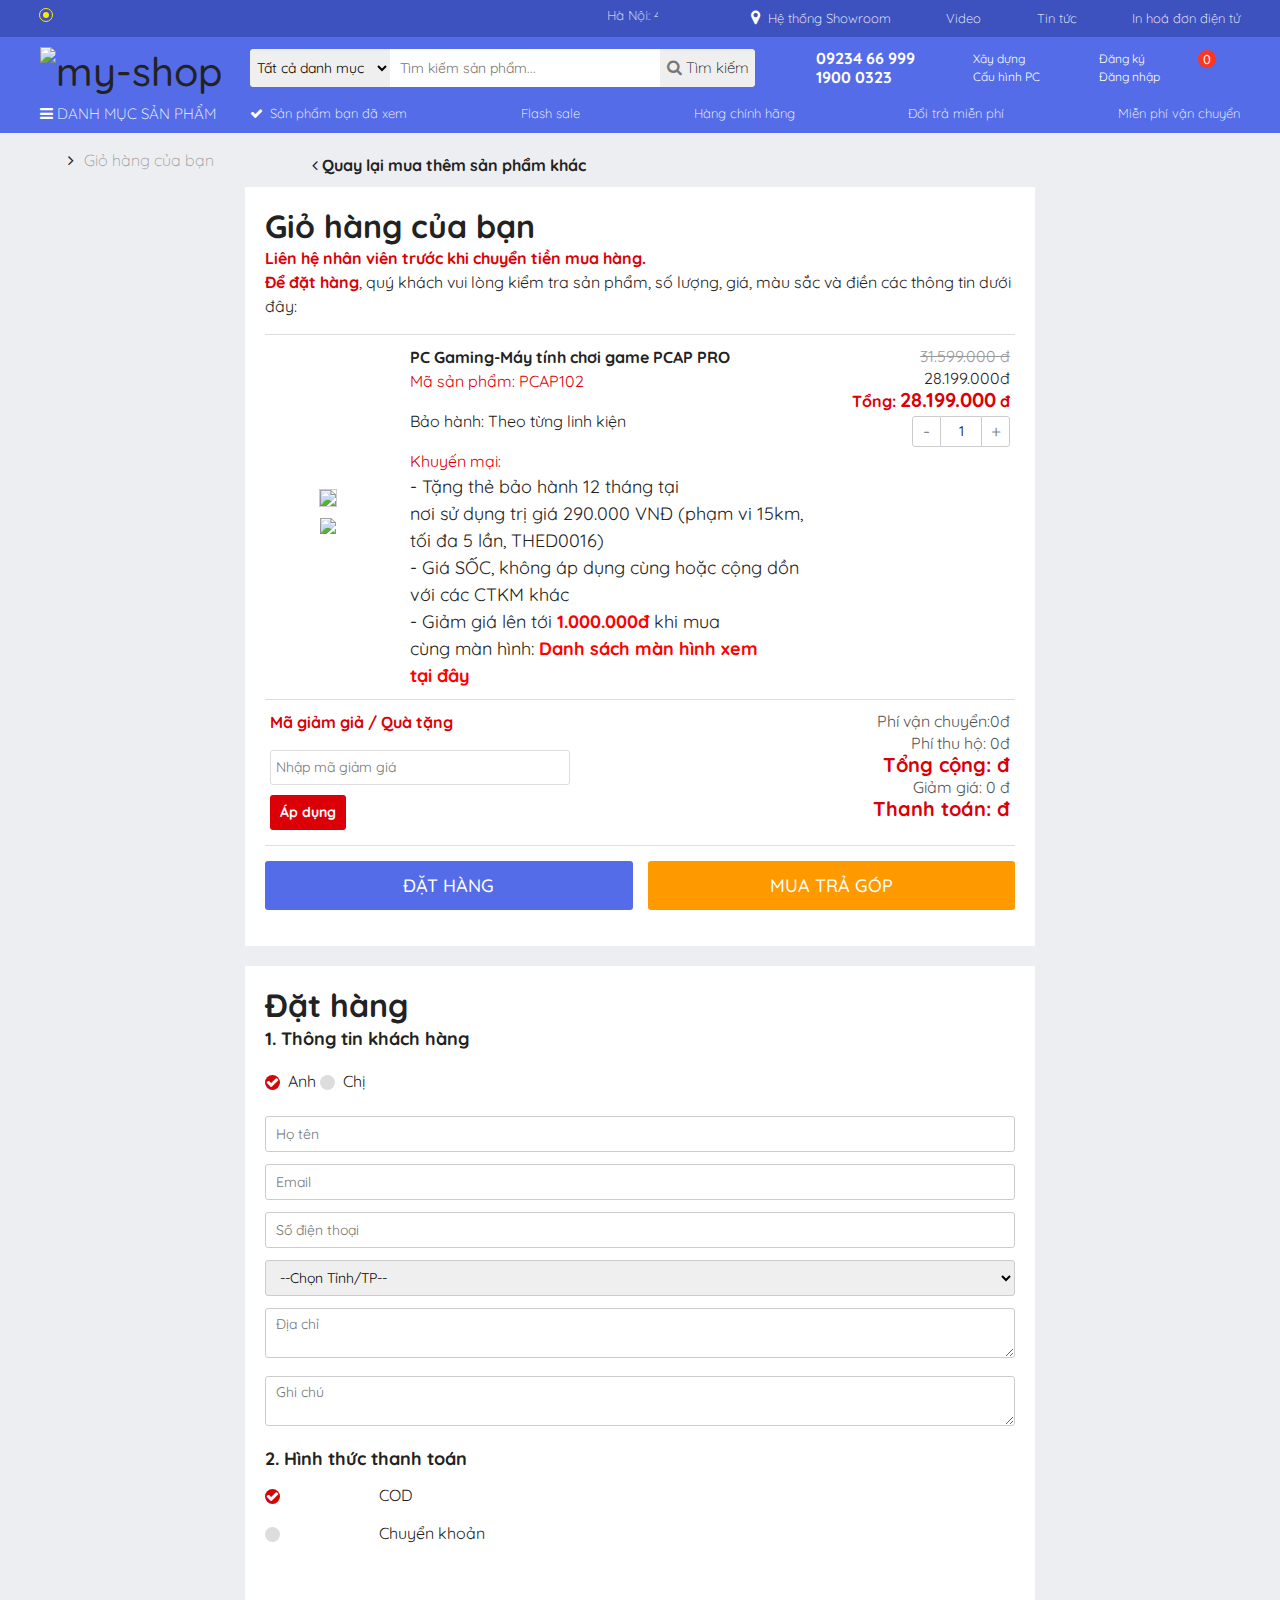
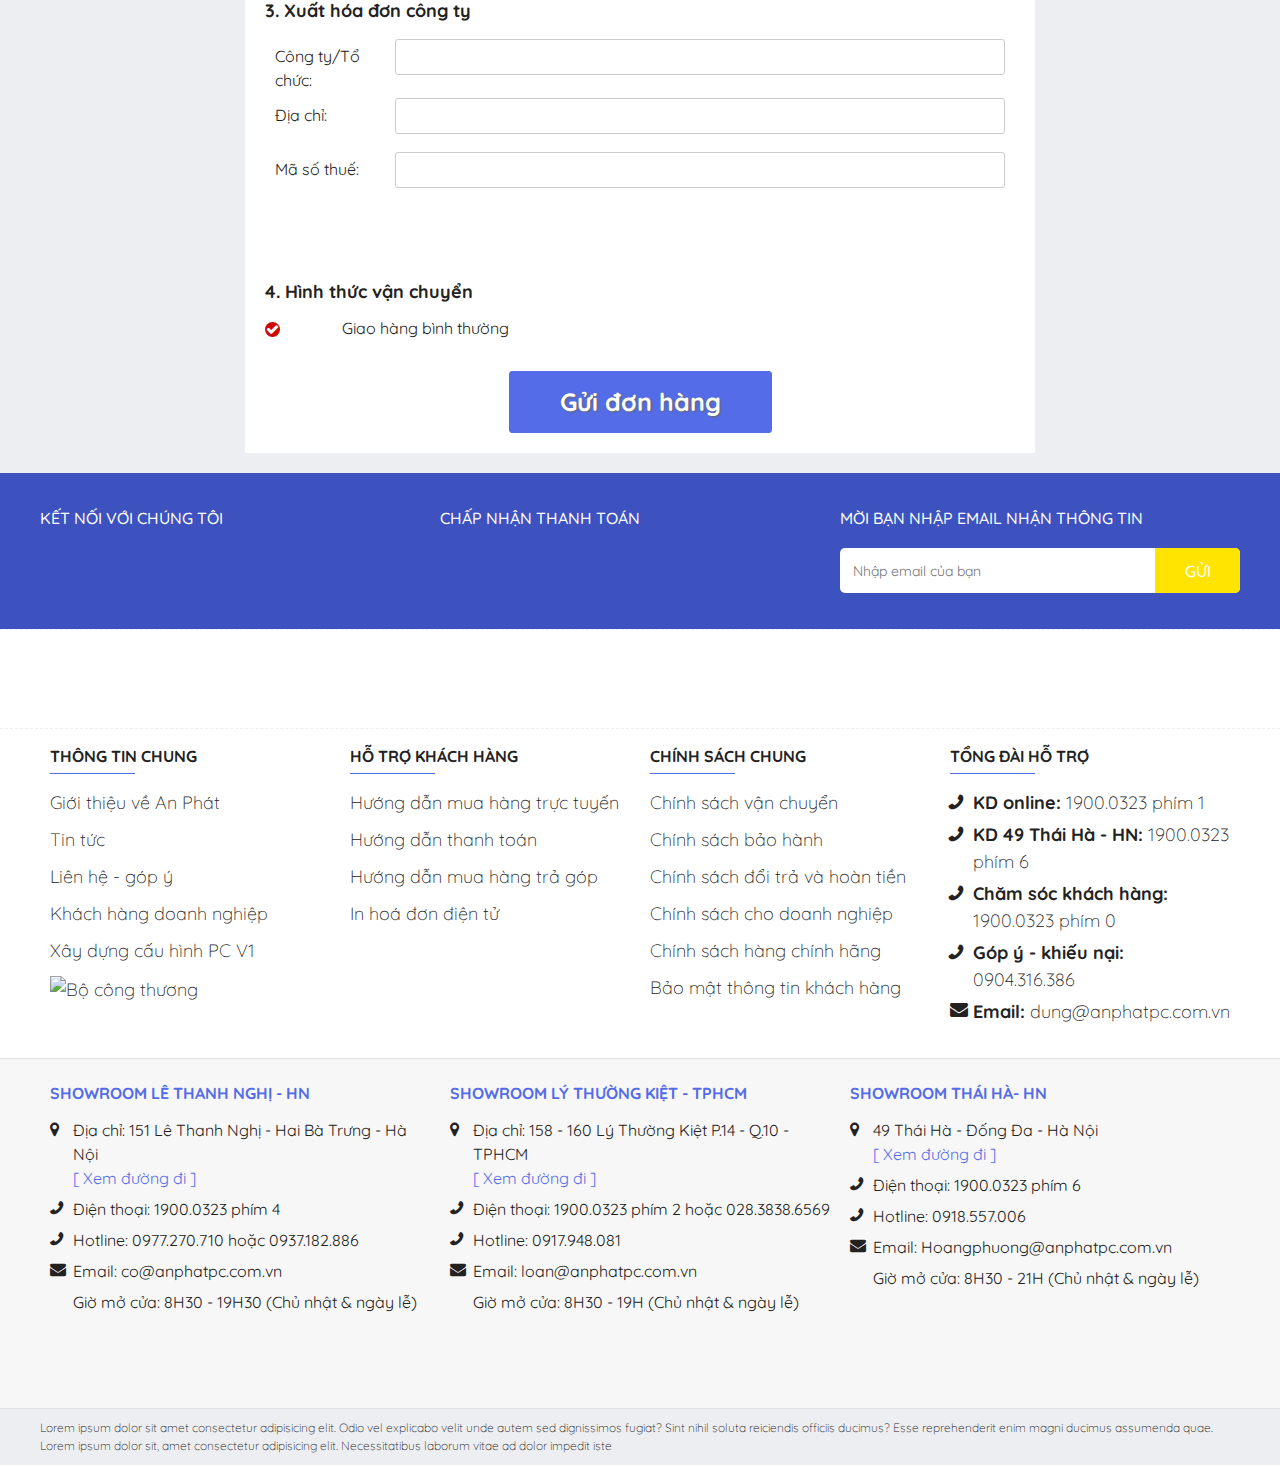
==== commit 9532dcb1: "clean code" ====
--- a/cart.html
+++ b/cart.html
@@ -8,10 +8,8 @@
     <!-- <meta name="viewport" content="width=device-width, initial-scale=1.0"> -->
     <meta name="viewport" content="width = device-width, init-scale = 1, Maximum-scale = 1, user-scaleable = 0" />
 
-
     <link rel="stylesheet" href="https://cdn.jsdelivr.net/npm/bootstrap@4.3.1/dist/css/bootstrap.min.css">
     <link rel="stylesheet" href="https://maxcdn.bootstrapcdn.com/font-awesome/4.7.0/css/font-awesome.min.css">
-
     <link rel="stylesheet" href="./assets/css/themify-icons.css" type="text/css" />
 
     <link rel="stylesheet" href="./assets/css/lib.css" type="text/css" />
@@ -22,9 +20,7 @@
     <link rel="stylesheet" href="./assets/css/css/header_res.css" type="text/css" />
     <link rel="stylesheet" href="./assets/css/css/cart_res.css">
 
-
     <script src="./js/category.js"></script>
-
 </head>
 
 <body>
@@ -2510,36 +2506,16 @@
                         </tr>
                     </table>
 
-
                     <div class="d-flex justify-content-between" style="border-top: solid 1px #ddd;padding-top: 15px;">
-                        <!--  <div class="vnpay-text-container" style="border-radius: 4px;display: inline-block;border: 1px solid rgb(20, 53, 195);background-color: rgba(20, 53, 195, 0.08);padding: 0.5rem 1.25rem;position: relative;overflow: hidden;cursor: pointer;width: 54%;">
-                          <b class="blue"> Thanh toán Online qua cổng VNPAY </b> 
-                          <span class="bg-blue text-white" style="display: inline-block;padding: 0.2rem 0.4rem;border-radius: 2px;font-size: 11px;margin-left: 8px;vertical-align: bottom;">Khuyên dùng</span>
-                          <p style="color: #848788;margin-bottom: 0.5rem"> Thanh toán qua Internet Banking, Visa, Master, JCB, VNPAY-QR </p>
-                          <li>
-                              Nhập mã <strong>XXX XXX</strong> 
-                              giảm thêm 5% tối đa <b class="red">200.000đ</b> 
-                              khi thanh toán qua VNPAY-QR.<a href="" target="blank" class="blue">Xem chi tiết</a>
-                          </li>
-                      </div> -->
-
                         <p style="width: 100%" class="d-flex justify-content-between">
-
                             <a href="javascript:scollTo('#step2')" class="btn-cart btn-cart-red" style="width: 49%;">Đặt
                                 Hàng</a>
-
-
                             <a href="/cart?show=tragop&type=cart" class="btn-cart btn-cart-orange"
                                 style="width: 49%;">Mua trả góp</a>
                         </p>
                     </div>
                 </div>
-                <!--content-->
             </div>
-            <!--cart-container-->
-
-
-
 
             <div class="cart-container" id="step2">
                 <h1 style="margin:0">Đặt hàng</h1>
@@ -2554,7 +2530,6 @@
 
                 <div class="cart_step2">
                     <!--Buoc 2 gio hang-->
-
                     <input type='hidden' id='current_open_info' value='' />
 
                     <div class="title_box_cart">1. Thông tin khách hàng</div>
@@ -2774,12 +2749,6 @@
                                         •BIDV chi nhánh Hà Thành - 1221 000 201 8450 </div>
                                 </td>
                             </tr>
-
-
-
-
-
-
                         </table>
                     </div>
                     <!--box-cart-user-info-->
@@ -2859,7 +2828,6 @@
                         <div class="clear"></div>
                     </div>
 
-
                     <input type="hidden" name="send_order" value="yes" />
                     <input type="hidden" id="js-total-before-fee-discount" value="">
                     <!---mot so bien khac chi de front-end-->
@@ -3132,7 +3100,6 @@
             </div>
         </div>
         </div>
-
         <div style="background: #edeef2; padding: 10px 0">
             <div class="container text-12 font-weight-light">
                 Lorem ipsum dolor sit amet consectetur adipisicing elit. Odio vel
@@ -3146,7 +3113,6 @@
     </footer>
     <!-- footer -->
 
-
     <!-- modal menu  -->
     <div class="modal fade modal-fullscreen" id="modal-fullscreen" tabindex="-1" role="dialog"
         aria-labelledby="myModalLabel" aria-hidden="true">
@@ -3154,7 +3120,6 @@
             <div class="modal-content">
                 <div class="modal-header">
                     <button type="button" class="close" data-dismiss="modal" aria-hidden="true">&times;</button>
-                    <!-- <h4 class="modal-title" id="myModalLabel">Modal title</h4> -->
                 </div>
                 <div class="modal-body">
                     <ul>
@@ -3172,10 +3137,6 @@
 
                     </ul>
                 </div>
-                <!-- <div class="modal-footer">
-        <button type="button" class="btn btn-default" data-dismiss="modal">Close</button>
-        <button type="button" class="btn btn-primary">Save changes</button>
-      </div> -->
             </div>
         </div>
     </div>
@@ -3192,6 +3153,7 @@
         integrity="sha384-JZR6Spejh4U02d8jOt6vLEHfe/JQGiRRSQQxSfFWpi1MquVdAyjUar5+76PVCmYl"
         crossorigin="anonymous"></script>
     <!-- script -->
+
     <script src="./js/lib-v1.js"></script>
     <!-- script -->
     <script type="text/javascript">
@@ -3208,9 +3170,7 @@
             }
 
         }
-
     </script>
-
 </body>
 
 </html>--- a/assets/css/web_pc.css
+++ b/assets/css/web_pc.css
@@ -3,21 +3,14 @@
 @import url("https://www.anphatpc.com.vn/template/anphat_2020v2/script/lib.css"); */
 
 @import url("https://fonts.googleapis.com/css2?family=Quicksand:wght@300;400;500;600;700&display=swap");
-/* @font-face {
-  font-family: "UTM_Avo", sans-serif;
-  src: url(../font_UTM/UTM\ Avo.ttf);
-} */
+
 body {
   color: #222;
-  /* font-family: "Roboto", sans-serif; */
-  /* font-family: "Montserrat", sans-serif; */
   font-family: "Quicksand", sans-serif;
   background: #edeef2;
-  /* position: relative; */
   width: 1280px;
   width: 100%;
   font-size: 16px;
-  /* font-weight: 300; */
 }
 html {
   width: 100%;
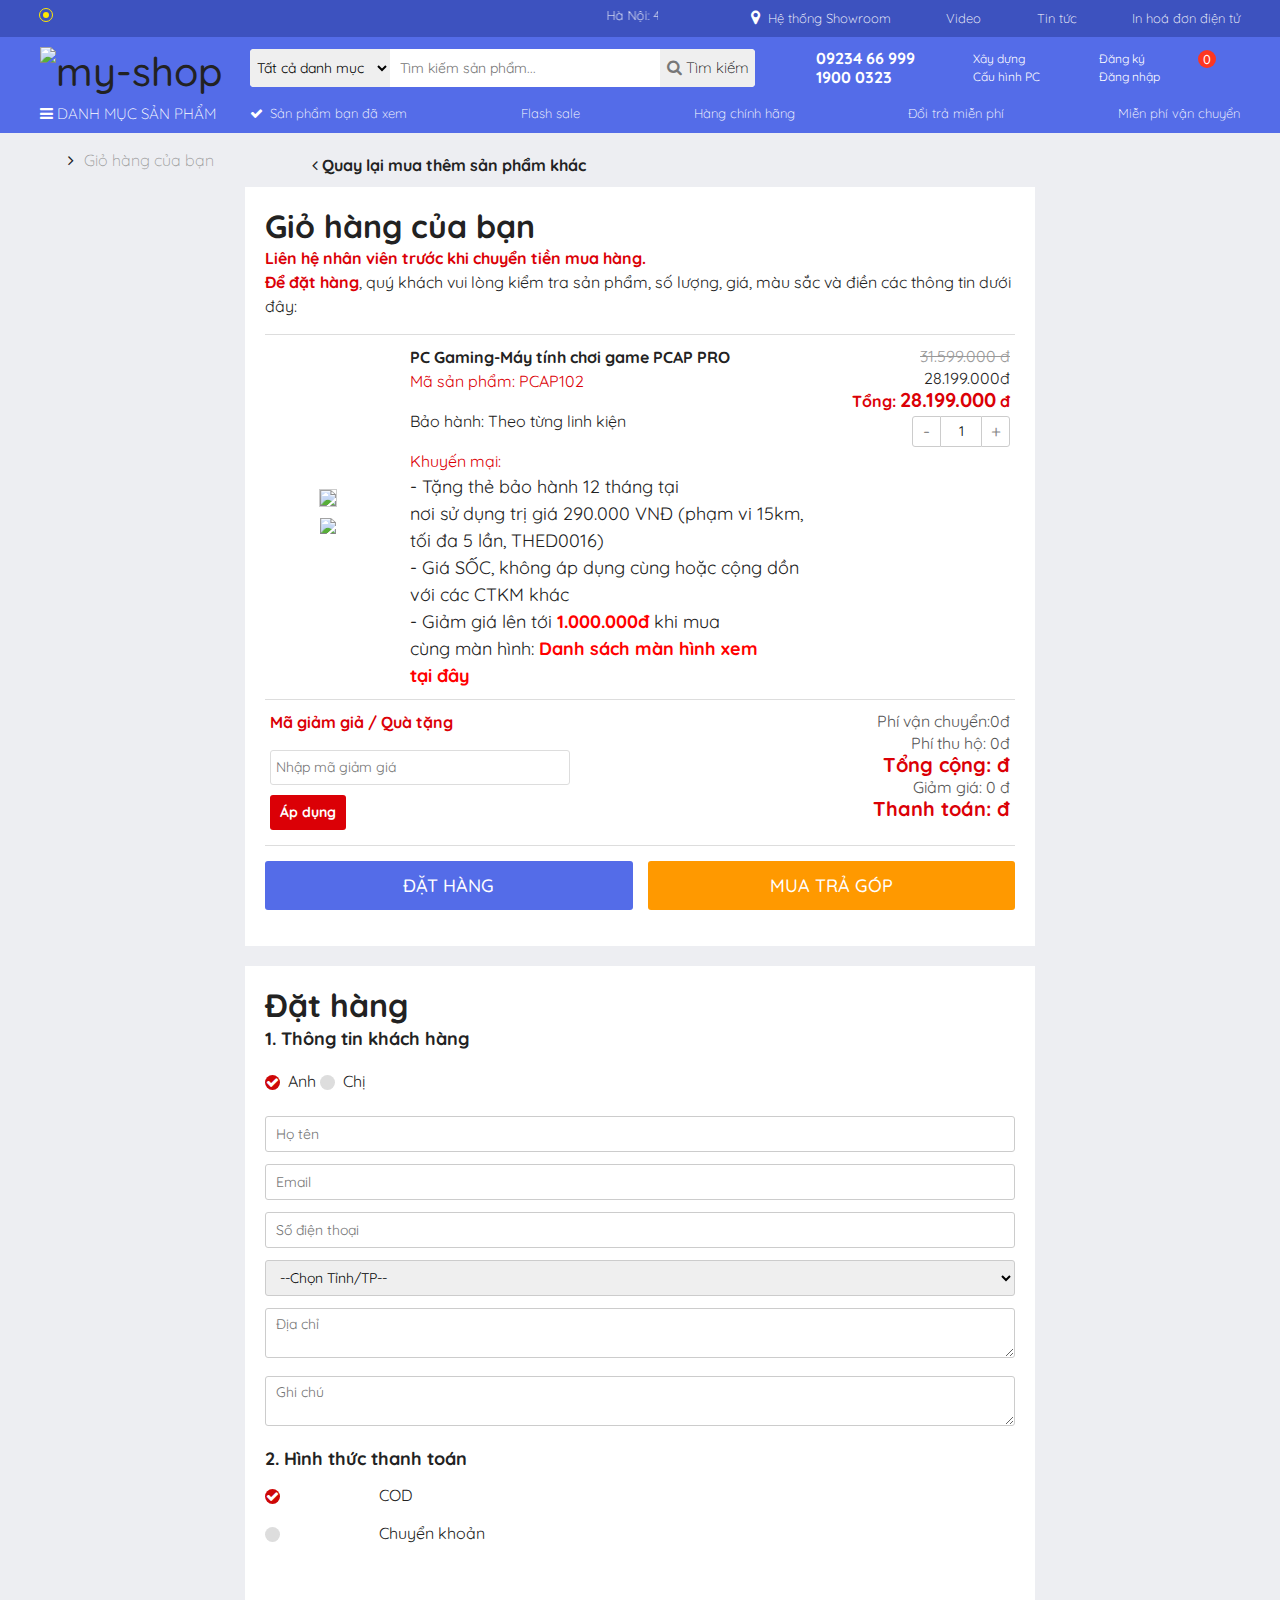
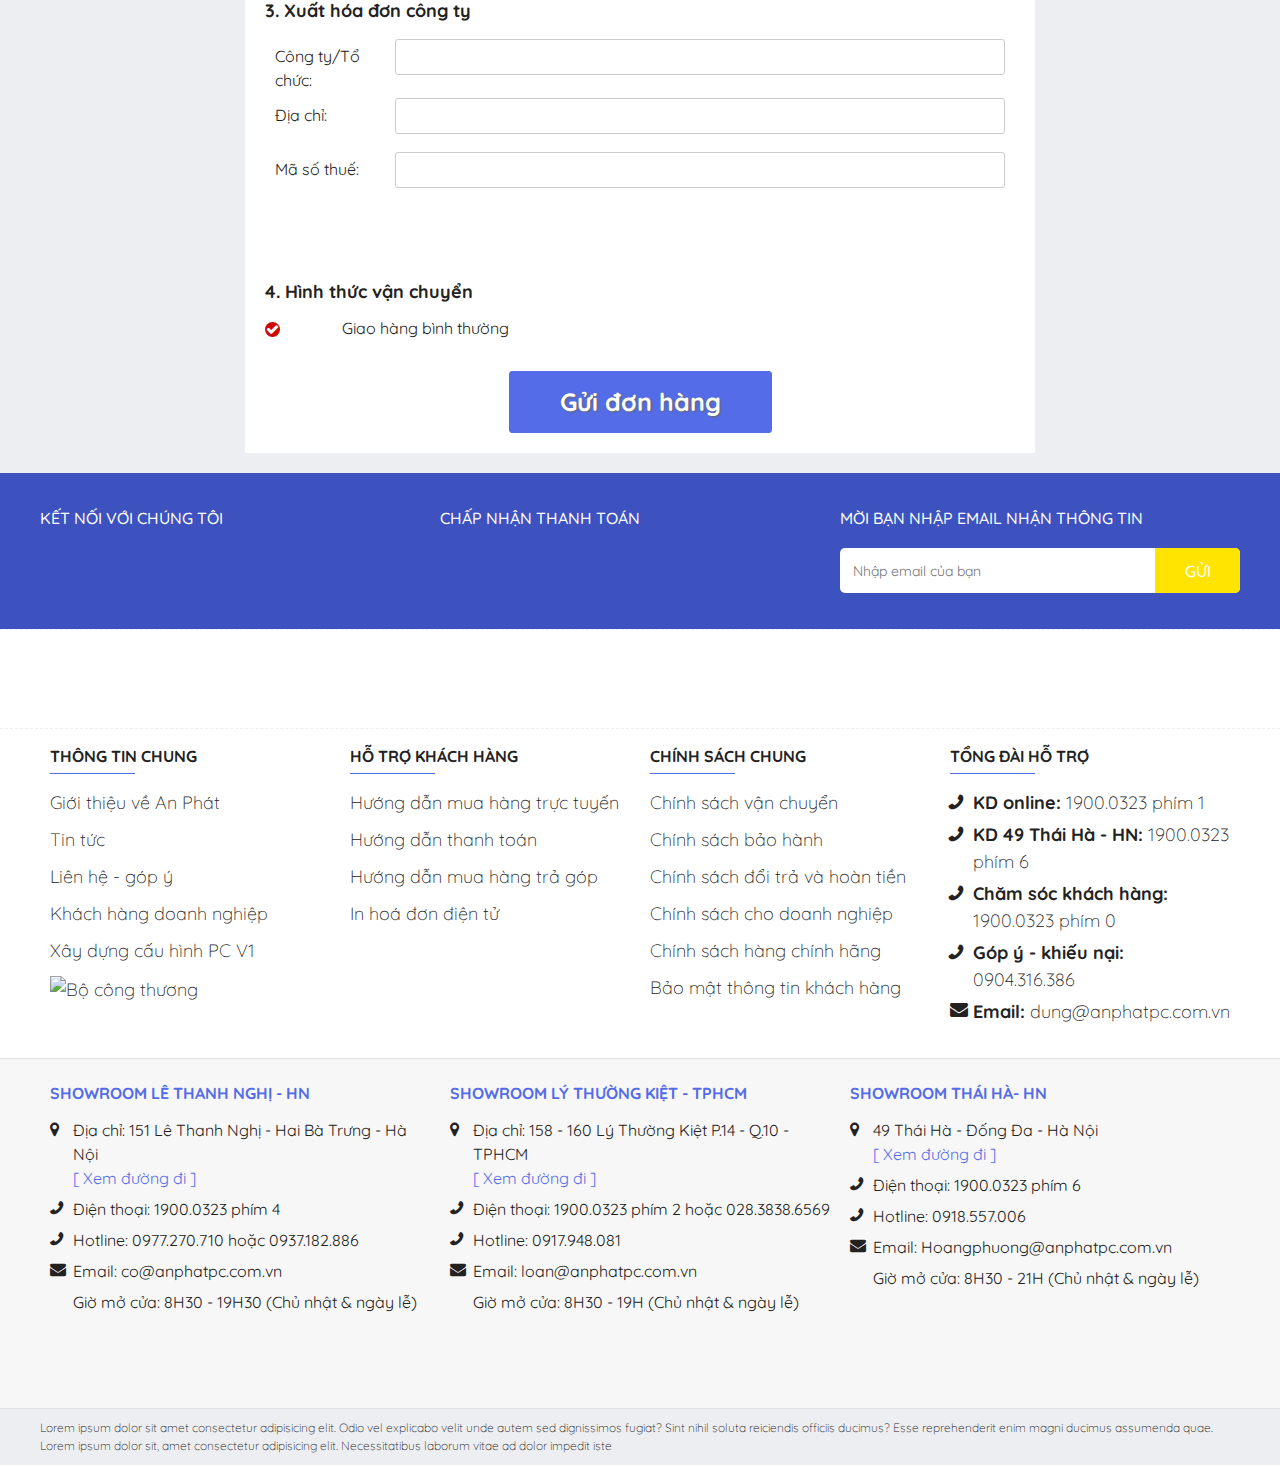
==== commit 773c8581: "fix link modal" ====
--- a/cart.html
+++ b/cart.html
@@ -3118,23 +3118,73 @@
         aria-labelledby="myModalLabel" aria-hidden="true">
         <div class="modal-dialog modal-lg">
             <div class="modal-content">
+
                 <div class="modal-header">
+                    <img height="60px" width="60px" style="margin-right: 20px;"
+                        src="https://cdn.icon-icons.com/icons2/1378/PNG/512/avatardefault_92824.png" />
+                    <h3 class="modal-title" id="myModalLabel">Đăng nhập/Đăng ký</h3>
                     <button type="button" class="close" data-dismiss="modal" aria-hidden="true">&times;</button>
+
                 </div>
                 <div class="modal-body">
                     <ul>
-                        <li>Trang chủ</li>
-                        <li>Danh mục sản phẩm <i onclick="showMoreModal()" class="icon-more ti-angle-down"></i></li>
+                        <li><i class="ti-home icon"></i>
+                            <a href="index.html" style="color: #7c7c7c;">Trang chủ</a>
+                        </li>
+                        <li><i onclick="showMoreModal()" class="icon-more ti-menu-alt icon"></i> Danh mục sản phẩm </li>
                         <ul>
-                            <li>mays tinh</li>
-                            <li> may chu</li>
-                            <li>linh kien may tinh</li>
-                            <li>may in van phong</li>
+                            <li>
+                                <a href="category.html" style="color: #7c7c7c;"><span class="cat-thumb-item"
+                                        style="width: 35px; text-align: center">
+                                        <img width="35px" style="margin-right: 6px;"
+                                            src="https://anphat.com.vn/media/category/cat_b706c0f50035bddb63ca6e91efef7703.png"
+                                            alt="Máy tính xách tay - Laptop" />
+                                    </span> mays tinh</a>
+                            </li>
+                            <li>
+                                <a href="category.html" style="color: #7c7c7c;">
+                                    <span class="cat-thumb-item" style="width: 35px; text-align: center">
+                                        <img width="35px" style="margin-right: 6px;"
+                                            src="https://anphat.com.vn/media/category/cat_a2e098b9730b13b0f4a5fa64ee45901c.png"
+                                            alt="Máy tính xách tay - Laptop" />
+                                    </span> may chu
+                                </a>
+                            </li>
+                            <li>
+                                <a href="category.html" style="color: #7c7c7c;">
+                                    <span class="cat-thumb-item" style="width: 35px; text-align: center">
+                                        <img width="35px" style="margin-right: 6px;"
+                                            src="https://anphat.com.vn/media/category/cat_1073e9906b9dd89e0e453d1bc5ec4212.png"
+                                            alt="Máy tính xách tay - Laptop" />
+                                    </span> linh kien may tinh
+                                </a>
+                            </li>
+                            <li>
+                                <a href="category.html" style="color: #7c7c7c;">
+                                    <span class="cat-thumb-item" style="width: 35px; text-align: center">
+                                        <img width="35px" style="margin-right: 6px;"
+                                            src="https://anphat.com.vn/media/category/cat_cf48adbcc24dd52850830b617fdce703.png"
+                                            alt="Máy tính xách tay - Laptop" />
+                                    </span> may in van phong
+                                </a>
+                            </li>
                         </ul>
-                        <li>Đăng nhập</li>
-                        <li>abc</li>
-                        <li>xyz</li>
-
+                        <li><a href="cart.html" style="color: #7c7c7c;"><i class="ti-shopping-cart icon"></i> Giỏ
+                                hàng</a></li>
+                    </ul>
+                </div>
+                <div class="modal-footer">
+                    <ul>
+                        <li>
+                            <i class="ti-mobile icon"></i><span
+                                style="font-size: 38px;font-weight: bold;color: chocolate;"> 1900 1903
+                            </span>(1000đ/phút)
+
+
+                        </li>
+                        <li><i class="ti-headphone icon"></i> Tư vấn mua hàng</li>
+
+                        <li> <i class="ti-star icon"></i> Tra cứu bảo hành</li>
                     </ul>
                 </div>
             </div>
--- a/assets/css/home.css
+++ b/assets/css/home.css
@@ -21,6 +21,9 @@
 }
 
 .modal-body {
+  -webkit-box-flex: 0;
+      -ms-flex: 0;
+          flex: 0;
   padding: 0;
 }
 
@@ -31,7 +34,6 @@
 
 .modal-body ul li {
   list-style: none;
-  border-top: 1px solid #ccc;
   font-size: 24px;
   height: 70px;
   line-height: 70px;
@@ -40,6 +42,13 @@
   color: #7c7c7c;
 }
 
+.modal-body ul li .icon {
+  margin: 0;
+  font-size: 28px;
+  margin-right: 6px;
+  font-weight: 500;
+}
+
 .modal-body ul li i {
   margin-left: 180px;
 }
@@ -69,6 +78,49 @@
     border: 0 none;
     border-radius: 0;
   }
+  .modal-fullscreen-xs-down .modal-content .modal-footer {
+    padding: 0;
+    -webkit-box-pack: start;
+        -ms-flex-pack: start;
+            justify-content: flex-start;
+  }
+  .modal-fullscreen-xs-down .modal-content .modal-footer ul {
+    margin: 0;
+    padding: 0;
+  }
+  .modal-fullscreen-xs-down .modal-content .modal-footer ul li {
+    list-style: none;
+    font-size: 24px;
+    height: 70px;
+    line-height: 70px;
+    padding-left: 20px;
+    font-weight: bold;
+    color: #7c7c7c;
+  }
+  .modal-fullscreen-xs-down .modal-content .modal-footer ul li .icon {
+    margin: 0;
+    font-size: 28px;
+    margin-right: 6px;
+    font-weight: 500;
+  }
+  .modal-fullscreen-xs-down .modal-content .modal-footer ul li i {
+    margin-left: 180px;
+  }
+  .modal-fullscreen-xs-down .modal-content .modal-footer ul ul {
+    display: none;
+  }
+  .modal-fullscreen-xs-down .modal-content .modal-footer ul ul li {
+    padding-left: 30px;
+    background-color: #e4e4e4;
+  }
+  .modal-fullscreen-xs-down .modal-content .modal-header {
+    display: -webkit-box;
+    display: -ms-flexbox;
+    display: flex;
+    -webkit-box-align: center;
+        -ms-flex-align: center;
+            align-items: center;
+  }
 }
 
 @media (max-width: 991px) {
@@ -87,6 +139,49 @@
     border: 0 none;
     border-radius: 0;
   }
+  .modal-fullscreen-sm-down .modal-content .modal-footer {
+    padding: 0;
+    -webkit-box-pack: start;
+        -ms-flex-pack: start;
+            justify-content: flex-start;
+  }
+  .modal-fullscreen-sm-down .modal-content .modal-footer ul {
+    margin: 0;
+    padding: 0;
+  }
+  .modal-fullscreen-sm-down .modal-content .modal-footer ul li {
+    list-style: none;
+    font-size: 24px;
+    height: 70px;
+    line-height: 70px;
+    padding-left: 20px;
+    font-weight: bold;
+    color: #7c7c7c;
+  }
+  .modal-fullscreen-sm-down .modal-content .modal-footer ul li .icon {
+    margin: 0;
+    font-size: 28px;
+    margin-right: 6px;
+    font-weight: 500;
+  }
+  .modal-fullscreen-sm-down .modal-content .modal-footer ul li i {
+    margin-left: 180px;
+  }
+  .modal-fullscreen-sm-down .modal-content .modal-footer ul ul {
+    display: none;
+  }
+  .modal-fullscreen-sm-down .modal-content .modal-footer ul ul li {
+    padding-left: 30px;
+    background-color: #e4e4e4;
+  }
+  .modal-fullscreen-sm-down .modal-content .modal-header {
+    display: -webkit-box;
+    display: -ms-flexbox;
+    display: flex;
+    -webkit-box-align: center;
+        -ms-flex-align: center;
+            align-items: center;
+  }
 }
 
 @media (max-width: 1199px) {
@@ -105,6 +200,49 @@
     border: 0 none;
     border-radius: 0;
   }
+  .modal-fullscreen-md-down .modal-content .modal-footer {
+    padding: 0;
+    -webkit-box-pack: start;
+        -ms-flex-pack: start;
+            justify-content: flex-start;
+  }
+  .modal-fullscreen-md-down .modal-content .modal-footer ul {
+    margin: 0;
+    padding: 0;
+  }
+  .modal-fullscreen-md-down .modal-content .modal-footer ul li {
+    list-style: none;
+    font-size: 24px;
+    height: 70px;
+    line-height: 70px;
+    padding-left: 20px;
+    font-weight: bold;
+    color: #7c7c7c;
+  }
+  .modal-fullscreen-md-down .modal-content .modal-footer ul li .icon {
+    margin: 0;
+    font-size: 28px;
+    margin-right: 6px;
+    font-weight: 500;
+  }
+  .modal-fullscreen-md-down .modal-content .modal-footer ul li i {
+    margin-left: 180px;
+  }
+  .modal-fullscreen-md-down .modal-content .modal-footer ul ul {
+    display: none;
+  }
+  .modal-fullscreen-md-down .modal-content .modal-footer ul ul li {
+    padding-left: 30px;
+    background-color: #e4e4e4;
+  }
+  .modal-fullscreen-md-down .modal-content .modal-header {
+    display: -webkit-box;
+    display: -ms-flexbox;
+    display: flex;
+    -webkit-box-align: center;
+        -ms-flex-align: center;
+            align-items: center;
+  }
 }
 
 .modal-fullscreen {
@@ -123,6 +261,57 @@
   min-height: 100%;
   border: 0 none;
   border-radius: 0;
+}
+
+.modal-fullscreen .modal-content .modal-footer {
+  padding: 0;
+  -webkit-box-pack: start;
+      -ms-flex-pack: start;
+          justify-content: flex-start;
+}
+
+.modal-fullscreen .modal-content .modal-footer ul {
+  margin: 0;
+  padding: 0;
+}
+
+.modal-fullscreen .modal-content .modal-footer ul li {
+  list-style: none;
+  font-size: 24px;
+  height: 70px;
+  line-height: 70px;
+  padding-left: 20px;
+  font-weight: bold;
+  color: #7c7c7c;
+}
+
+.modal-fullscreen .modal-content .modal-footer ul li .icon {
+  margin: 0;
+  font-size: 28px;
+  margin-right: 6px;
+  font-weight: 500;
+}
+
+.modal-fullscreen .modal-content .modal-footer ul li i {
+  margin-left: 180px;
+}
+
+.modal-fullscreen .modal-content .modal-footer ul ul {
+  display: none;
+}
+
+.modal-fullscreen .modal-content .modal-footer ul ul li {
+  padding-left: 30px;
+  background-color: #e4e4e4;
+}
+
+.modal-fullscreen .modal-content .modal-header {
+  display: -webkit-box;
+  display: -ms-flexbox;
+  display: flex;
+  -webkit-box-align: center;
+      -ms-flex-align: center;
+          align-items: center;
 }
 
 .daily_deal-container {
--- a/assets/css/css/header_res.css
+++ b/assets/css/css/header_res.css
@@ -49,6 +49,12 @@
   }
   header .item.clearfix:nth-child(4) {
     display: block;
+  }
+  header .item.clearfix:nth-child(3) {
+    display: -webkit-box;
+    display: -ms-flexbox;
+    display: flex;
+    padding-right: 10px;
   }
   header .header-menu-holder {
     display: none;
@@ -236,17 +242,15 @@
     padding: 0;
     background-color: white;
     border-bottom: 1px solid #ccc;
-  }
-  .cart_category-product-item:first-child {
-    border-left: none;
-  }
-  .cart_category-product-item:hover {
     -webkit-box-shadow: 0px 0px 10px 1px rgba(160, 160, 160, 0.749);
             box-shadow: 0px 0px 10px 1px rgba(160, 160, 160, 0.749);
     z-index: 1;
   }
-  .cart_category-product-item:hover .add-to-cart {
-    display: block;
+  .cart_category-product-item:first-child {
+    border-left: none;
+  }
+  .cart_category-product-item .add-to-cart {
+    display: block !important;
   }
   .cart_category-product-item-img {
     -o-object-fit: cover;
@@ -539,6 +543,9 @@
   header .item.clearfix:last-child {
     display: block;
   }
+  header .item.clearfix:nth-child(3) {
+    display: none;
+  }
   header .header-menu-holder {
     display: none;
     padding: 2px 0;
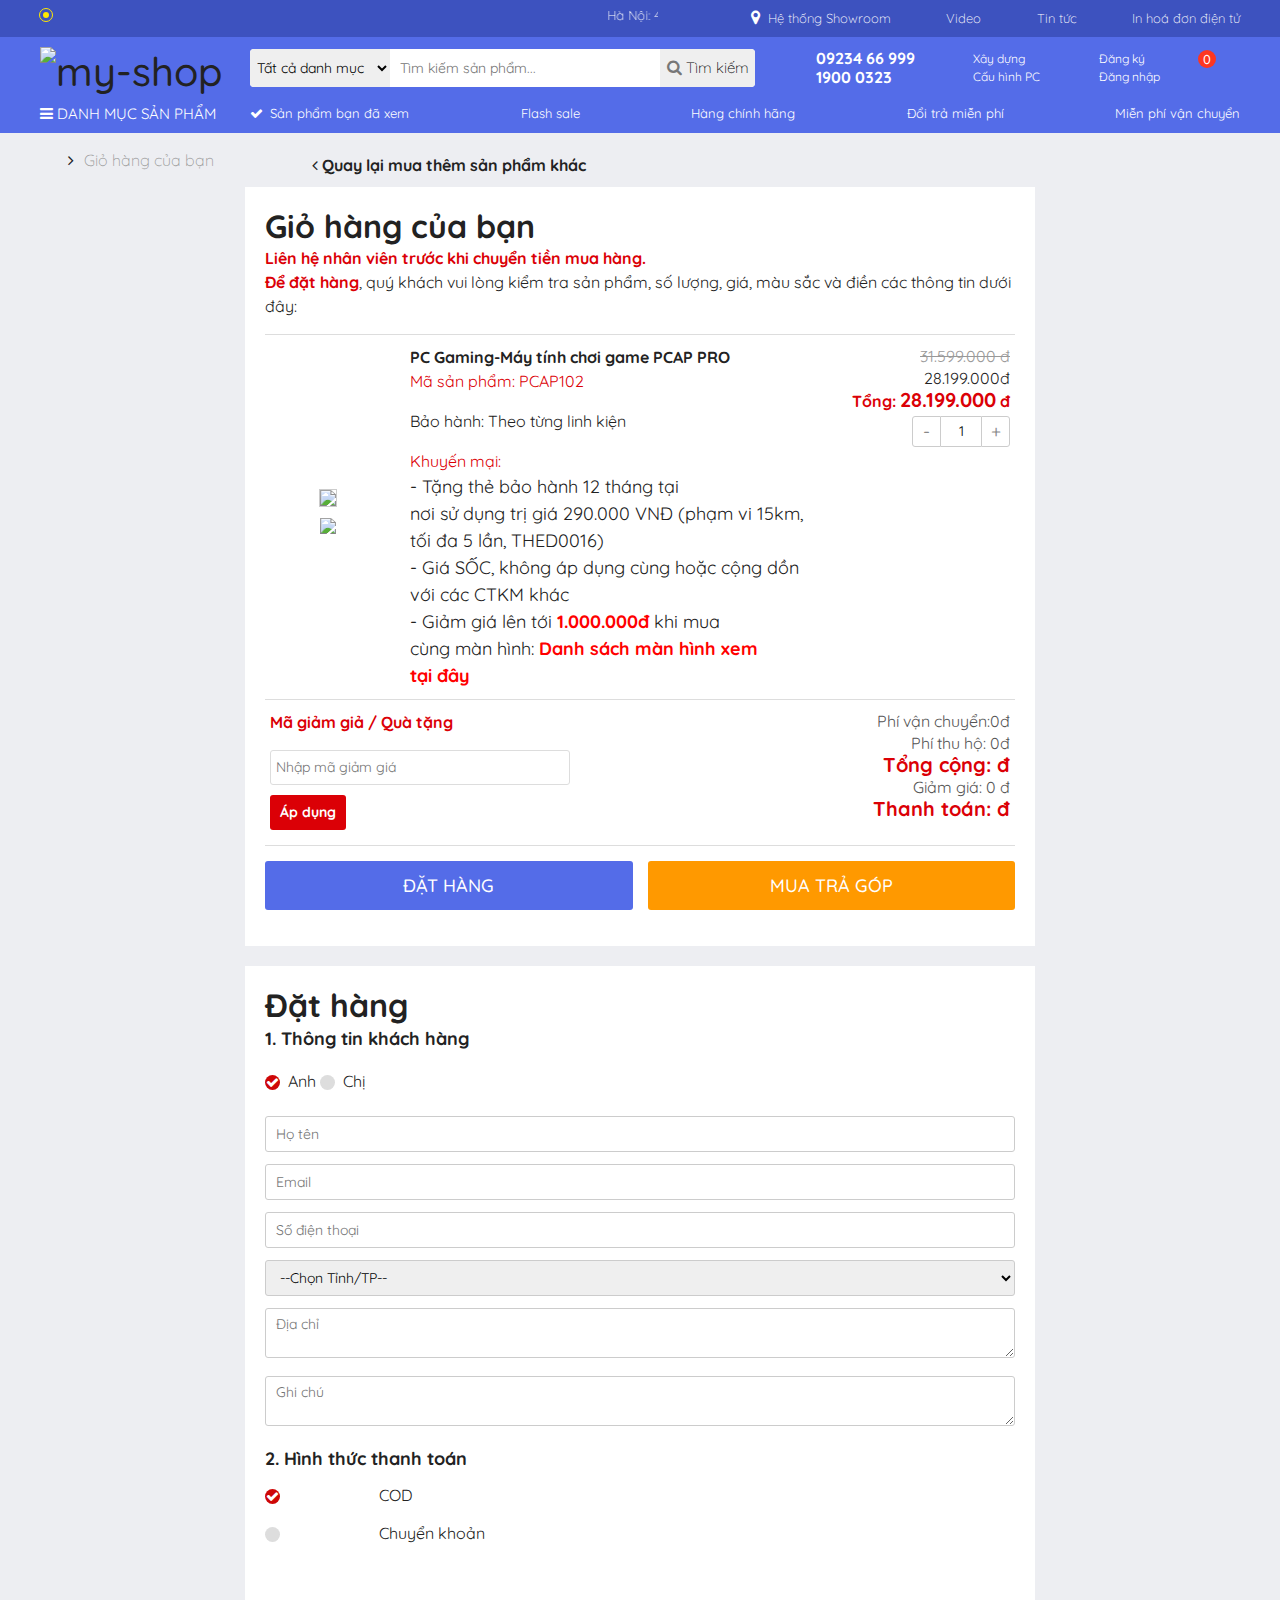
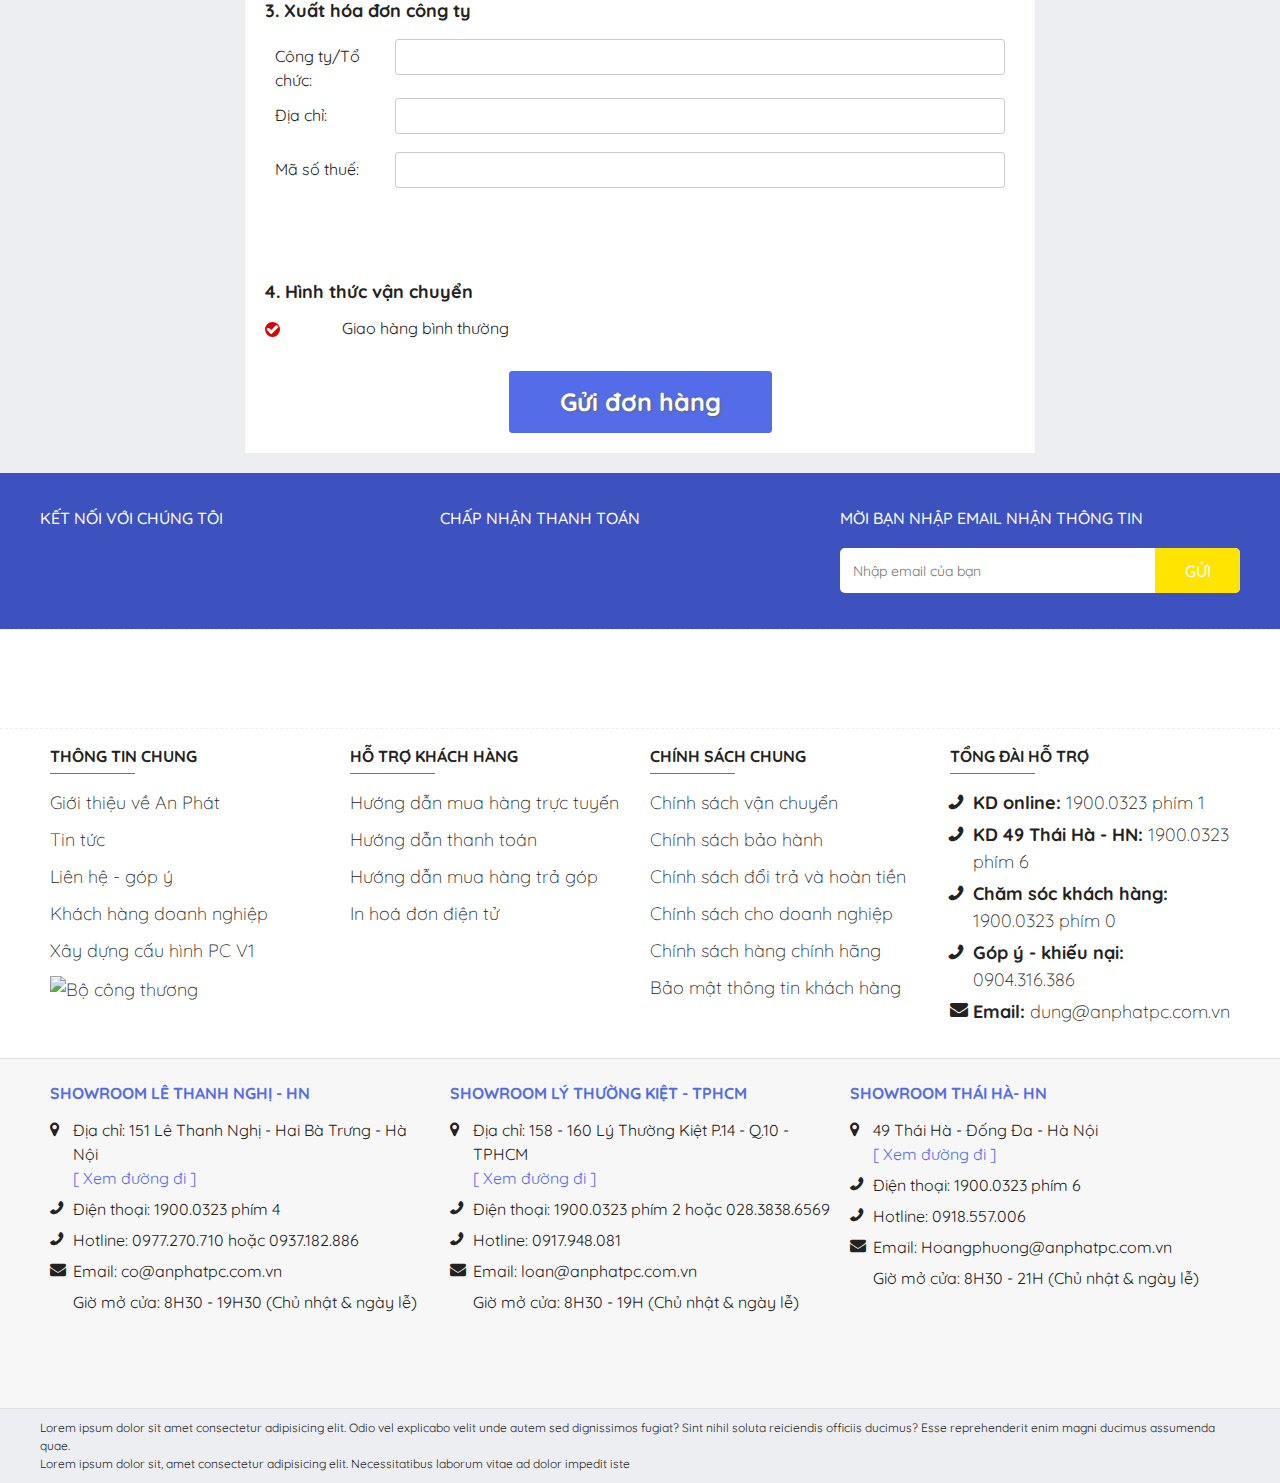
==== commit ab9a8810: "add gift" ====
--- a/cart.html
+++ b/cart.html
@@ -159,13 +159,13 @@
                     <!-- mennu -->
                     <div class="header-menu d-flex align-items-center">
                         <div class="header-menu-container">
-                            <a class="d-block font-weight-light text-white menu-title" style="font-size: 15px">
+                            <a class="d-block  text-white menu-title" style="font-size: 15px">
                                 <i class="fa fa-bars list-product"></i> DANH MỤC SẢN PHẨM
                             </a>
 
                             <div class="header-menu-holder">
                                 <div class="item" data-id="395">
-                                    <a href="#" class="pro-cate-1">
+                                    <a href="category.html" class="pro-cate-1">
                                         <span class="cat-thumb-item" style="width: 35px; text-align: center">
                                             <img src="https://anphat.com.vn/media/category/cat_b706c0f50035bddb63ca6e91efef7703.png"
                                                 alt="Máy tính xách tay - Laptop" />
@@ -839,7 +839,7 @@
                                 </div>
 
                                 <div class="item" data-id="394">
-                                    <a href="#" class="pro-cate-1">
+                                    <a href="category.html" class="pro-cate-1">
                                         <span class="cat-thumb-item" style="width: 35px; text-align: center">
                                             <img src="https://anphat.com.vn/media/category/cat_a2e098b9730b13b0f4a5fa64ee45901c.png"
                                                 alt="Máy tính - Máy chủ" />
@@ -1459,7 +1459,7 @@
                                 </div>
 
                                 <div class="item" data-id="400">
-                                    <a href="#" class="pro-cate-1">
+                                    <a href="category.html" class="pro-cate-1">
                                         <span class="cat-thumb-item" style="width: 35px; text-align: center">
                                             <img src="https://anphat.com.vn/media/category/cat_1073e9906b9dd89e0e453d1bc5ec4212.png"
                                                 alt="Máy in - TB văn phòng" />
@@ -1957,7 +1957,7 @@
                                 </div>
 
                                 <div class="item" data-id="1253">
-                                    <a href="#" class="pro-cate-1">
+                                    <a href="category.html" class="pro-cate-1">
                                         <span class="cat-thumb-item" style="width: 35px; text-align: center">
                                             <img src="https://anphat.com.vn/media/category/cat_cf48adbcc24dd52850830b617fdce703.png"
                                                 alt="Linh kiện máy tính" />
@@ -2328,7 +2328,7 @@
                 d-flex
                 align-items-center
                 justify-content-between
-                font-weight-light
+                
                 text-13
               ">
                             <a href="#" target="_blank" class="header-history">
@@ -3101,7 +3101,7 @@
         </div>
         </div>
         <div style="background: #edeef2; padding: 10px 0">
-            <div class="container text-12 font-weight-light">
+            <div class="container text-12 ">
                 Lorem ipsum dolor sit amet consectetur adipisicing elit. Odio vel
                 explicabo velit unde autem sed dignissimos fugiat? Sint nihil soluta
                 reiciendis officiis ducimus? Esse reprehenderit enim magni ducimus
--- a/assets/css/web_pc.css
+++ b/assets/css/web_pc.css
@@ -912,7 +912,7 @@
   position: absolute;
   background: #fff;
   z-index: 1;
-  width: calc(1240px - 200px);
+  width: calc(1200px - 200px);
   height: 410px;
   overflow: auto;
   padding: 15px 15px 15px 12px;
--- a/assets/css/css/header_res.css
+++ b/assets/css/css/header_res.css
@@ -28,6 +28,9 @@
 }
 
 @media only screen and (max-width: 1200px) {
+  .header-menu-container .sub-menu {
+    width: calc(960px - 200px) !important;
+  }
   body {
     margin: 0;
   }
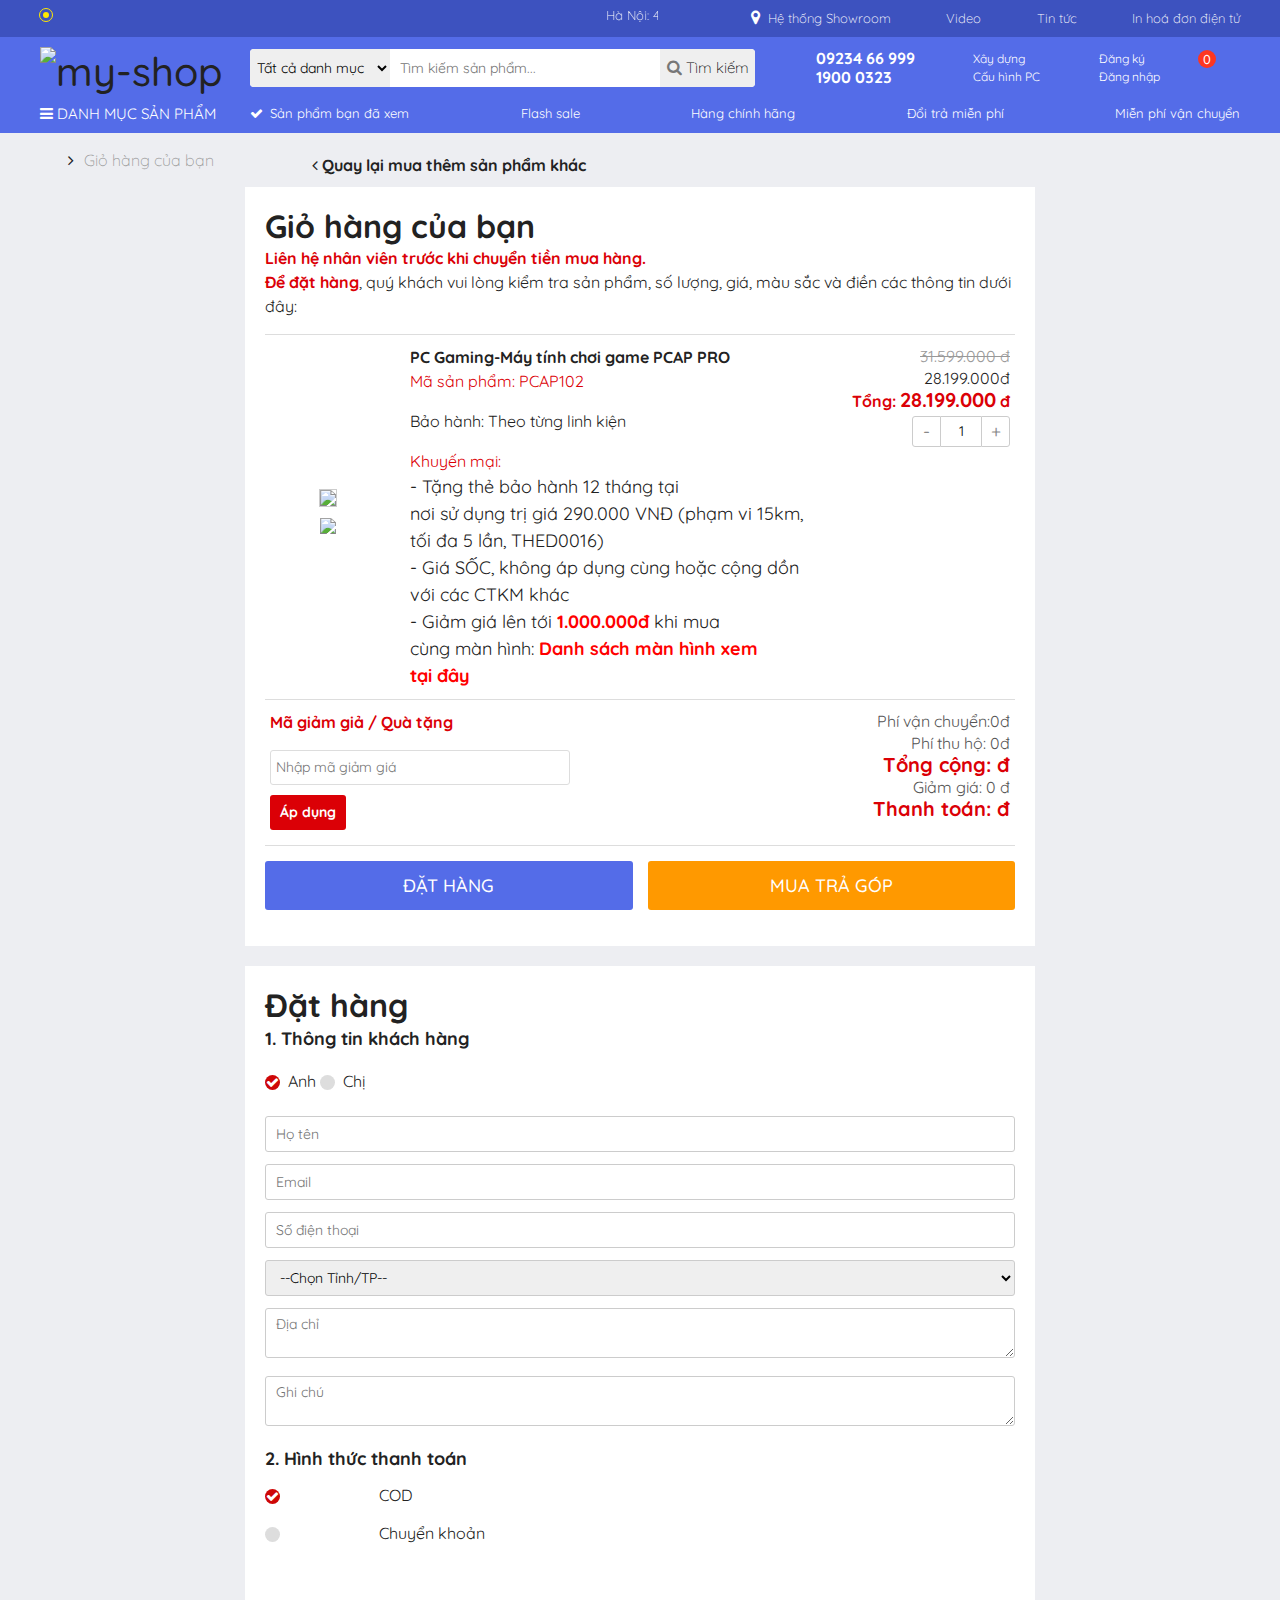
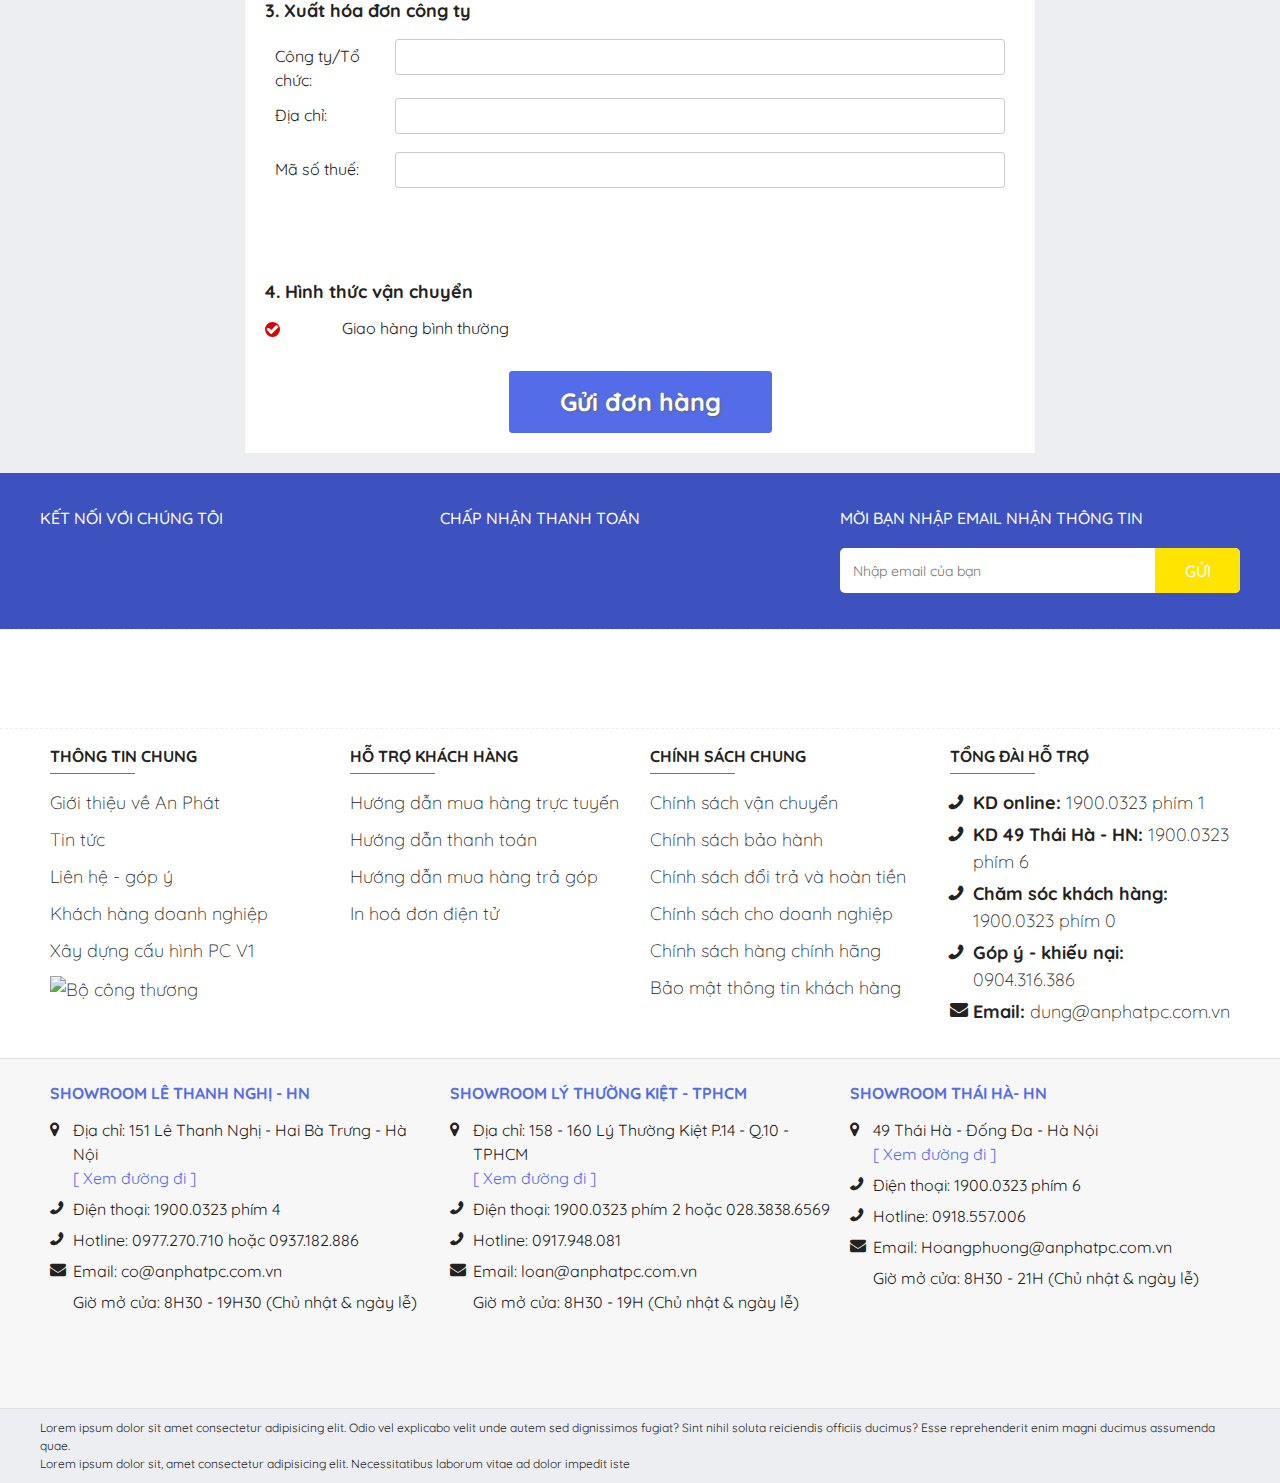
==== commit 32dbf31c: "fix link" ====
--- a/cart.html
+++ b/cart.html
@@ -136,8 +136,8 @@
                             <a href="#" title="Tài khoản"><i class="icon icon-user"></i></a>
 
                             <div class="icon-text m-0 text-12">
-                                <a href="#" class="d-block"> Đăng ký </a>
-                                <a href="#" class="d-block"> Đăng nhập </a>
+                                <a href="register.html" class="d-block"> Đăng ký </a>
+                                <a href="register.html" class="d-block"> Đăng nhập </a>
                             </div>
                         </div>
 
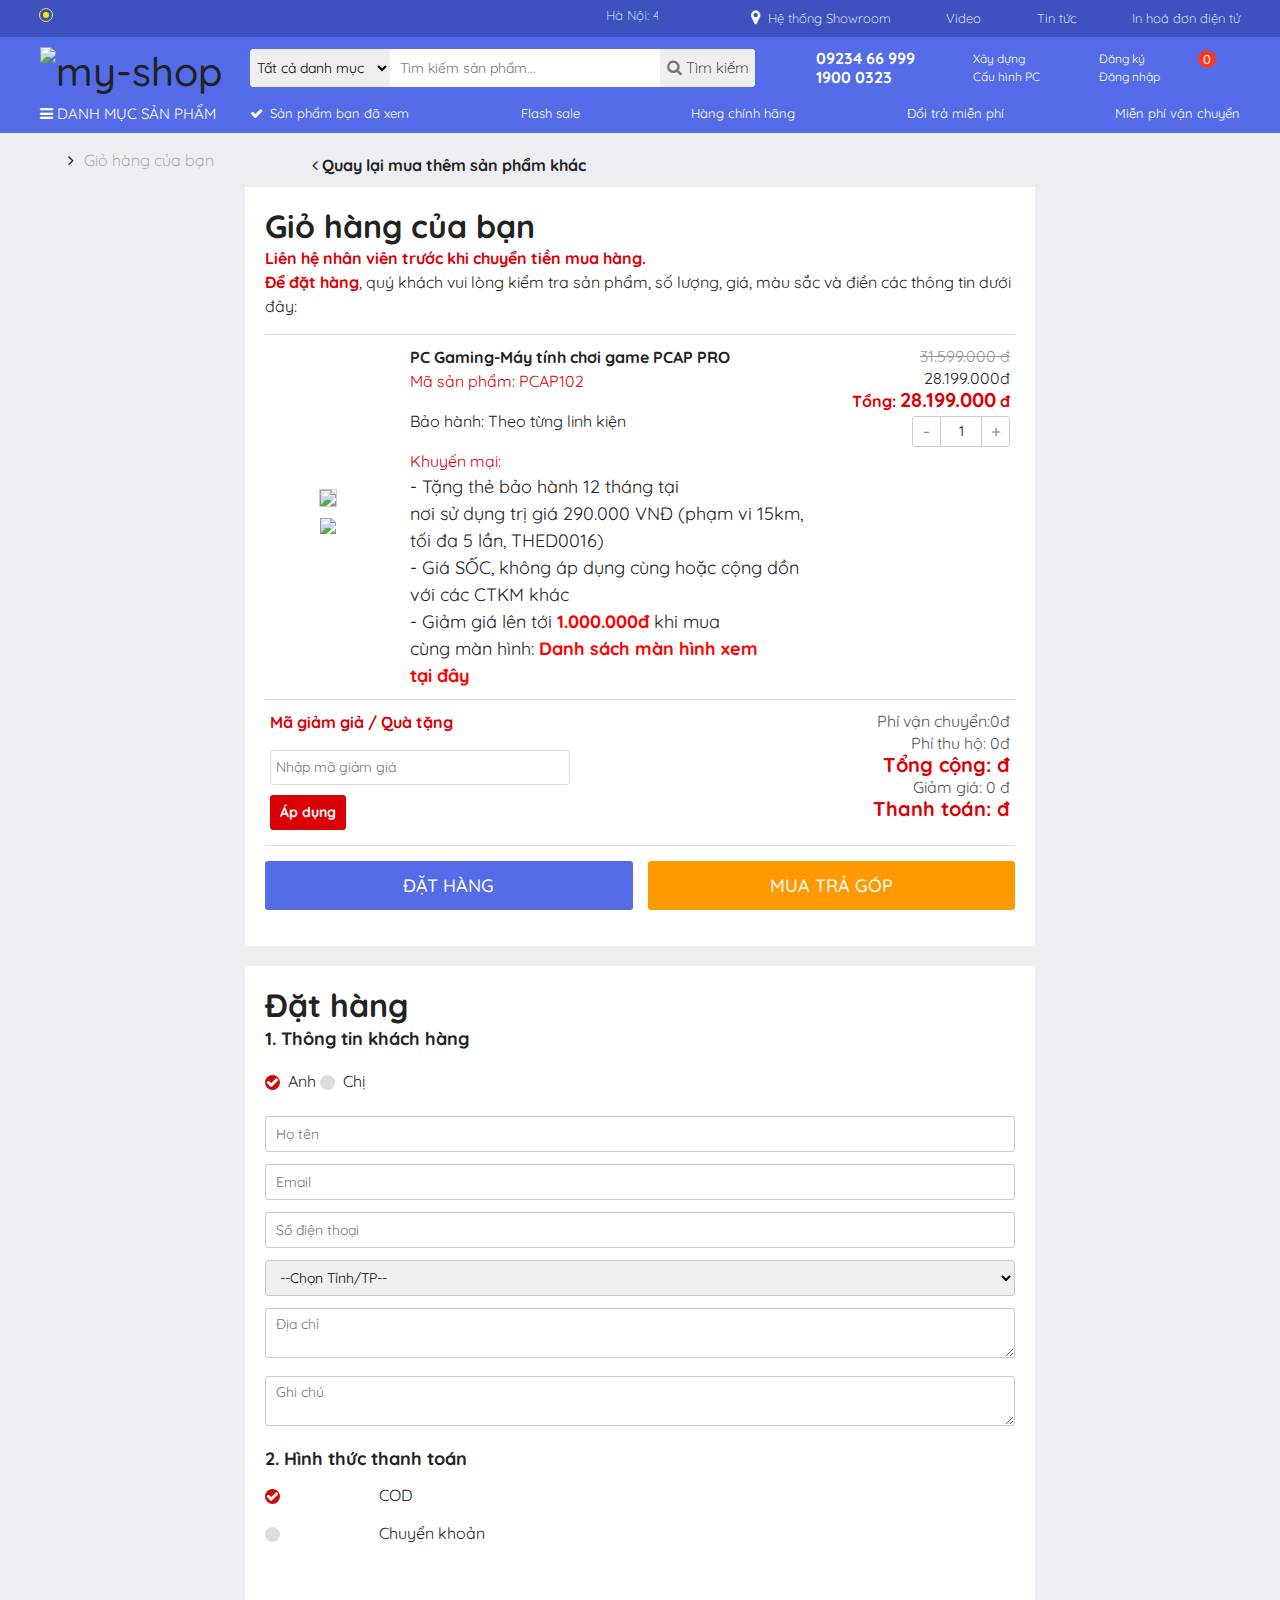
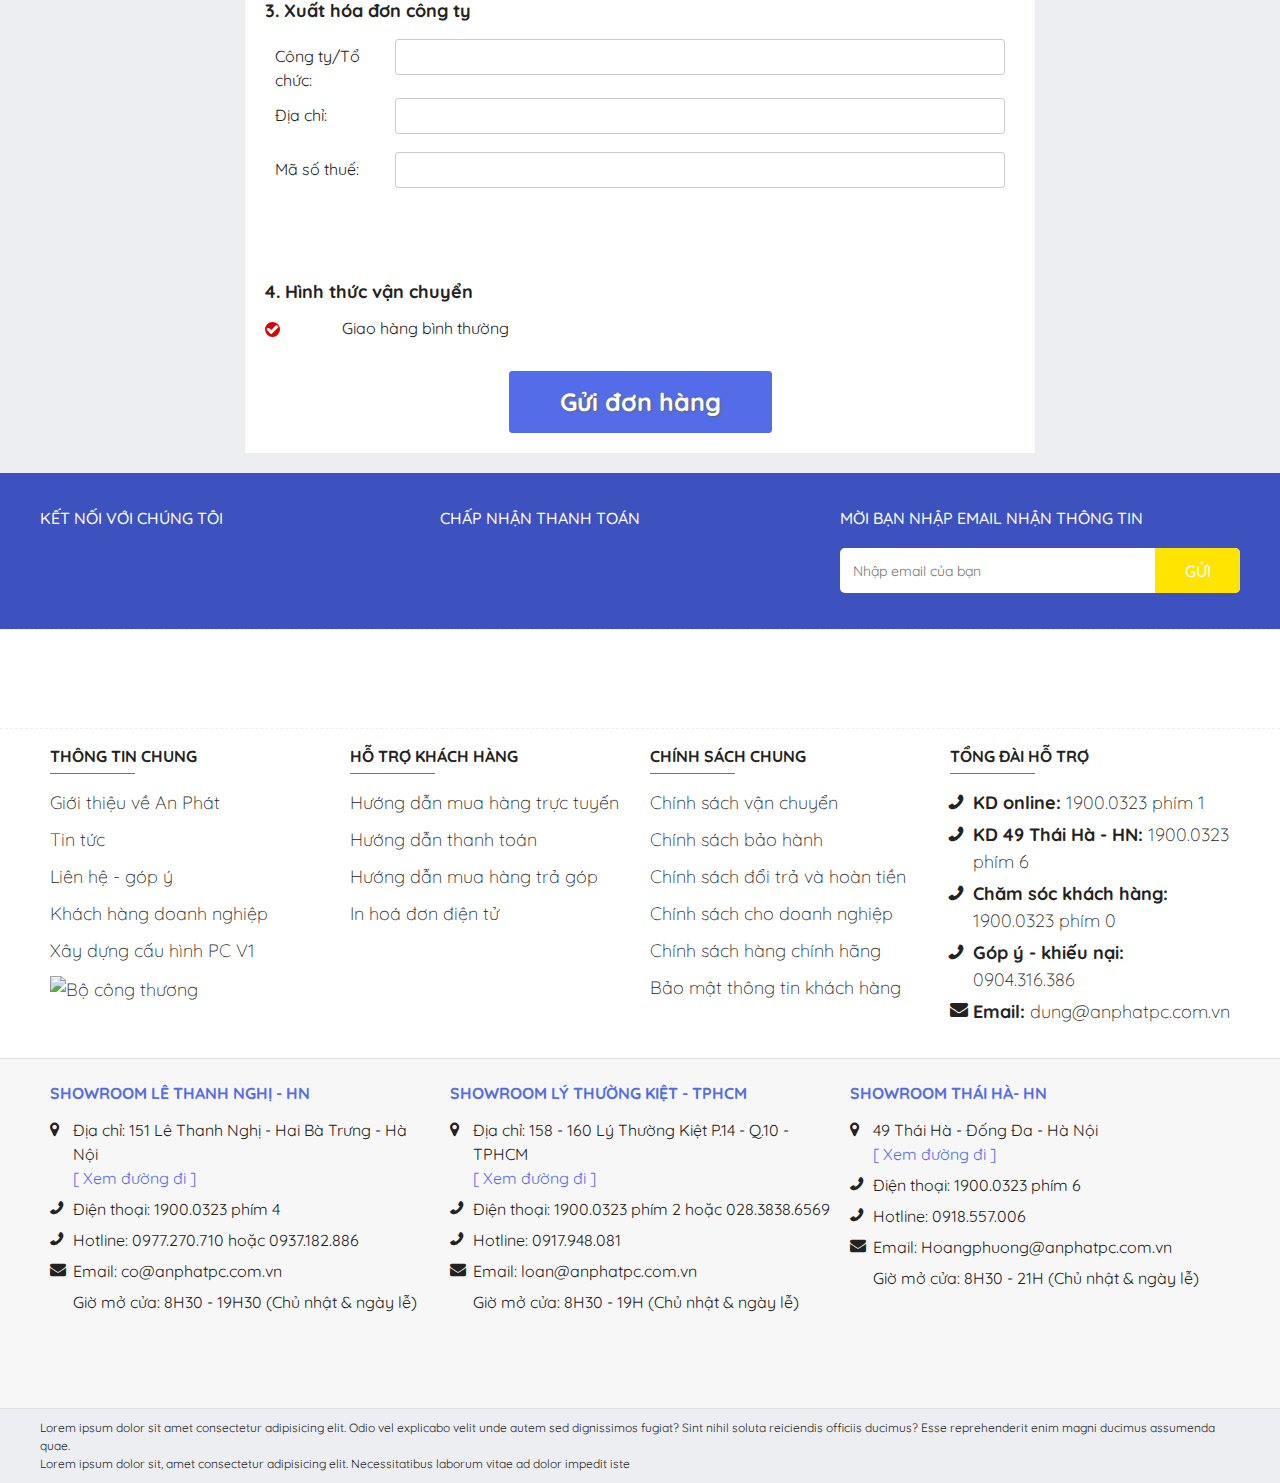
==== commit c61af6dd: "done v1" ====
--- a/cart.html
+++ b/cart.html
@@ -17,8 +17,8 @@
     <link rel="stylesheet" href="./assets/css/moblie.css" type="text/css" />
     <link rel="stylesheet" href="./assets/css/home.css" type="text/css" />
     <link rel="stylesheet" href="./assets/css/cart.css" type="text/css" />
-    <link rel="stylesheet" href="./assets/css/css/header_res.css" type="text/css" />
-    <link rel="stylesheet" href="./assets/css/css/cart_res.css">
+    <link rel="stylesheet" href="./assets/css/css_responsive/header_res.css" type="text/css" />
+    <link rel="stylesheet" href="./assets/css/css_responsive/cart_res.css">
 
     <script src="./js/category.js"></script>
 </head>
@@ -3122,7 +3122,10 @@
                 <div class="modal-header">
                     <img height="60px" width="60px" style="margin-right: 20px;"
                         src="https://cdn.icon-icons.com/icons2/1378/PNG/512/avatardefault_92824.png" />
-                    <h3 class="modal-title" id="myModalLabel">Đăng nhập/Đăng ký</h3>
+                    <a href="register.html">
+                        <h3 class="modal-title" id="myModalLabel">Đăng nhập/Đăng ký</h3>
+                    </a>
+
                     <button type="button" class="close" data-dismiss="modal" aria-hidden="true">&times;</button>
 
                 </div>
--- a/assets/css/home.css
+++ b/assets/css/home.css
@@ -10,20 +10,20 @@
   display: -ms-flexbox;
   display: flex;
   -webkit-box-pack: end;
-      -ms-flex-pack: end;
-          justify-content: flex-end;
+  -ms-flex-pack: end;
+  justify-content: flex-end;
 }
 
 .slider_banner .slider_img {
   height: 400px;
   -o-object-fit: cover;
-     object-fit: cover;
+  object-fit: cover;
 }
 
 .modal-body {
   -webkit-box-flex: 0;
-      -ms-flex: 0;
-          flex: 0;
+  -ms-flex: 0;
+  flex: 0;
   padding: 0;
 }
 
@@ -81,8 +81,8 @@
   .modal-fullscreen-xs-down .modal-content .modal-footer {
     padding: 0;
     -webkit-box-pack: start;
-        -ms-flex-pack: start;
-            justify-content: flex-start;
+    -ms-flex-pack: start;
+    justify-content: flex-start;
   }
   .modal-fullscreen-xs-down .modal-content .modal-footer ul {
     margin: 0;
@@ -118,8 +118,8 @@
     display: -ms-flexbox;
     display: flex;
     -webkit-box-align: center;
-        -ms-flex-align: center;
-            align-items: center;
+    -ms-flex-align: center;
+    align-items: center;
   }
 }
 
@@ -142,8 +142,8 @@
   .modal-fullscreen-sm-down .modal-content .modal-footer {
     padding: 0;
     -webkit-box-pack: start;
-        -ms-flex-pack: start;
-            justify-content: flex-start;
+    -ms-flex-pack: start;
+    justify-content: flex-start;
   }
   .modal-fullscreen-sm-down .modal-content .modal-footer ul {
     margin: 0;
@@ -179,8 +179,8 @@
     display: -ms-flexbox;
     display: flex;
     -webkit-box-align: center;
-        -ms-flex-align: center;
-            align-items: center;
+    -ms-flex-align: center;
+    align-items: center;
   }
 }
 
@@ -203,8 +203,8 @@
   .modal-fullscreen-md-down .modal-content .modal-footer {
     padding: 0;
     -webkit-box-pack: start;
-        -ms-flex-pack: start;
-            justify-content: flex-start;
+    -ms-flex-pack: start;
+    justify-content: flex-start;
   }
   .modal-fullscreen-md-down .modal-content .modal-footer ul {
     margin: 0;
@@ -240,8 +240,8 @@
     display: -ms-flexbox;
     display: flex;
     -webkit-box-align: center;
-        -ms-flex-align: center;
-            align-items: center;
+    -ms-flex-align: center;
+    align-items: center;
   }
 }
 
@@ -266,8 +266,8 @@
 .modal-fullscreen .modal-content .modal-footer {
   padding: 0;
   -webkit-box-pack: start;
-      -ms-flex-pack: start;
-          justify-content: flex-start;
+  -ms-flex-pack: start;
+  justify-content: flex-start;
 }
 
 .modal-fullscreen .modal-content .modal-footer ul {
@@ -310,8 +310,8 @@
   display: -ms-flexbox;
   display: flex;
   -webkit-box-align: center;
-      -ms-flex-align: center;
-          align-items: center;
+  -ms-flex-align: center;
+  align-items: center;
 }
 
 .daily_deal-container {
@@ -371,29 +371,45 @@
   border-bottom: 1px solid #ccc;
 }
 
-.daily_deal-container .daily_deal-container-product .daily_deal .product_item:first-child {
+.daily_deal-container
+  .daily_deal-container-product
+  .daily_deal
+  .product_item:first-child {
   border-left: none;
 }
 
-.daily_deal-container .daily_deal-container-product .daily_deal .product_item:hover {
+.daily_deal-container
+  .daily_deal-container-product
+  .daily_deal
+  .product_item:hover {
   -webkit-box-shadow: 0px 0px 10px 1px rgba(160, 160, 160, 0.749);
-          box-shadow: 0px 0px 10px 1px rgba(160, 160, 160, 0.749);
+  box-shadow: 0px 0px 10px 1px rgba(160, 160, 160, 0.749);
   z-index: 1;
 }
 
-.daily_deal-container .daily_deal-container-product .daily_deal .product_item:hover .add-to-cart {
+.daily_deal-container
+  .daily_deal-container-product
+  .daily_deal
+  .product_item:hover
+  .add-to-cart {
   display: block;
 }
 
-.daily_deal-container .daily_deal-container-product .daily_deal .product_item-img {
+.daily_deal-container
+  .daily_deal-container-product
+  .daily_deal
+  .product_item-img {
   -o-object-fit: cover;
-     object-fit: cover;
+  object-fit: cover;
   height: 290px;
   width: 100%;
   cursor: pointer;
 }
 
-.daily_deal-container .daily_deal-container-product .daily_deal .product_item-name {
+.daily_deal-container
+  .daily_deal-container-product
+  .daily_deal
+  .product_item-name {
   cursor: pointer;
   margin: 6px;
   font-size: 16px;
@@ -404,11 +420,18 @@
   display: -webkit-box;
 }
 
-.daily_deal-container .daily_deal-container-product .daily_deal .product_item-name:hover {
+.daily_deal-container
+  .daily_deal-container-product
+  .daily_deal
+  .product_item-name:hover {
   color: #2196f3;
 }
 
-.daily_deal-container .daily_deal-container-product .daily_deal .product_item .discount {
+.daily_deal-container
+  .daily_deal-container-product
+  .daily_deal
+  .product_item
+  .discount {
   color: white;
   background-color: red;
   padding: 0px 3px;
@@ -422,19 +445,25 @@
   height: 30px;
 }
 
-.daily_deal-container .daily_deal-container-product .daily_deal .product_item-price {
+.daily_deal-container
+  .daily_deal-container-product
+  .daily_deal
+  .product_item-price {
   display: -webkit-box;
   display: -ms-flexbox;
   display: flex;
   -webkit-box-pack: center;
-      -ms-flex-pack: center;
-          justify-content: center;
+  -ms-flex-pack: center;
+  justify-content: center;
   -webkit-box-align: center;
-      -ms-flex-align: center;
-          align-items: center;
-}
-
-.daily_deal-container .daily_deal-container-product .daily_deal .product_item-price-now {
+  -ms-flex-align: center;
+  align-items: center;
+}
+
+.daily_deal-container
+  .daily_deal-container-product
+  .daily_deal
+  .product_item-price-now {
   color: chocolate;
   font-size: 22px;
   font-weight: 500;
@@ -442,13 +471,20 @@
   margin-left: 10px;
 }
 
-.daily_deal-container .daily_deal-container-product .daily_deal .product_item-price-prev {
+.daily_deal-container
+  .daily_deal-container-product
+  .daily_deal
+  .product_item-price-prev {
   color: #767676;
   margin: 0px 10px;
   text-decoration: line-through;
 }
 
-.daily_deal-container .daily_deal-container-product .daily_deal .product_item .add-to-cart {
+.daily_deal-container
+  .daily_deal-container-product
+  .daily_deal
+  .product_item
+  .add-to-cart {
   position: absolute;
   background-color: #ecebea;
   width: 100%;
@@ -463,12 +499,20 @@
   display: none;
 }
 
-.daily_deal-container .daily_deal-container-product .daily_deal .product_item .add-to-cart:hover {
+.daily_deal-container
+  .daily_deal-container-product
+  .daily_deal
+  .product_item
+  .add-to-cart:hover {
   background-color: #2196f3;
   color: white;
 }
 
-.daily_deal-container .daily_deal-container-product .daily_deal .product_item .sold-out {
+.daily_deal-container
+  .daily_deal-container-product
+  .daily_deal
+  .product_item
+  .sold-out {
   position: absolute;
   height: 60px;
   top: 46%;
@@ -478,13 +522,17 @@
   background-color: #ffb56b;
   width: 100%;
   -webkit-transform: translateY(-70%);
-          transform: translateY(-70%);
+  transform: translateY(-70%);
   opacity: 0.9;
   line-height: 60px;
   display: none;
 }
 
-.daily_deal-container .daily_deal-container-product .daily_deal .product_item .comming-soon {
+.daily_deal-container
+  .daily_deal-container-product
+  .daily_deal
+  .product_item
+  .comming-soon {
   background-repeat: no-repeat;
   background-size: cover;
   position: absolute;
@@ -493,7 +541,11 @@
   display: none;
 }
 
-.daily_deal-container .daily_deal-container-product .daily_deal .product_item .comming-soon::after {
+.daily_deal-container
+  .daily_deal-container-product
+  .daily_deal
+  .product_item
+  .comming-soon::after {
   content: "Sắp về";
   height: 56px;
   position: absolute;
@@ -509,7 +561,11 @@
   padding: 2px;
 }
 
-.daily_deal-container .daily_deal-container-product .daily_deal .product_item .icon-like {
+.daily_deal-container
+  .daily_deal-container-product
+  .daily_deal
+  .product_item
+  .icon-like {
   position: absolute;
   top: 10px;
   right: 10px;
@@ -519,7 +575,11 @@
   cursor: pointer;
 }
 
-.daily_deal-container .daily_deal-container-product .daily_deal .product_item .icon-like:hover {
+.daily_deal-container
+  .daily_deal-container-product
+  .daily_deal
+  .product_item
+  .icon-like:hover {
   color: red;
 }
 
@@ -538,16 +598,16 @@
   display: -ms-flexbox;
   display: flex;
   -webkit-box-align: center;
-      -ms-flex-align: center;
-          align-items: center;
+  -ms-flex-align: center;
+  align-items: center;
   -webkit-box-pack: center;
-      -ms-flex-pack: center;
-          justify-content: center;
+  -ms-flex-pack: center;
+  justify-content: center;
   border-radius: 50%;
   width: 40px;
   height: 40px;
   -webkit-box-shadow: 0px 3px 20px #ccc;
-          box-shadow: 0px 3px 20px #ccc;
+  box-shadow: 0px 3px 20px #ccc;
 }
 
 .slider_category .slider_container .slick-arrow-prev {
@@ -575,18 +635,18 @@
   display: flex;
   -webkit-box-orient: horizontal;
   -webkit-box-direction: normal;
-      -ms-flex-direction: row;
-          flex-direction: row;
+  -ms-flex-direction: row;
+  flex-direction: row;
   -webkit-box-align: center;
-      -ms-flex-align: center;
-          align-items: center;
+  -ms-flex-align: center;
+  align-items: center;
   cursor: pointer;
   border-bottom: 1px dotted #ccc;
 }
 
 .slider_category .slider_container .col_category .category_item:hover {
   -webkit-box-shadow: 3px 3px 10px #ccc;
-          box-shadow: 3px 3px 10px #ccc;
+  box-shadow: 3px 3px 10px #ccc;
 }
 
 .slider_category .slider_container .col_category .category_item:last-child {
@@ -610,21 +670,21 @@
   display: flex;
   -webkit-box-orient: horizontal;
   -webkit-box-direction: normal;
-      -ms-flex-direction: row;
-          flex-direction: row;
+  -ms-flex-direction: row;
+  flex-direction: row;
   -webkit-box-align: center;
-      -ms-flex-align: center;
-          align-items: center;
+  -ms-flex-align: center;
+  align-items: center;
   -webkit-box-pack: justify;
-      -ms-flex-pack: justify;
-          justify-content: space-between;
+  -ms-flex-pack: justify;
+  justify-content: space-between;
   background-color: white;
   border-bottom: 1px solid #ccc;
   padding: 0px 10px;
   border-top-left-radius: 10px;
   border-top-right-radius: 10px;
   -webkit-box-shadow: 5px 5px 10px #ccc;
-          box-shadow: 5px 5px 10px #ccc;
+  box-shadow: 5px 5px 10px #ccc;
 }
 
 .cart_category .cart_category-header-title {
@@ -638,11 +698,11 @@
   display: flex;
   -webkit-box-orient: horizontal;
   -webkit-box-direction: normal;
-      -ms-flex-direction: row;
-          flex-direction: row;
+  -ms-flex-direction: row;
+  flex-direction: row;
   -webkit-box-align: center;
-      -ms-flex-align: center;
-          align-items: center;
+  -ms-flex-align: center;
+  align-items: center;
   margin: 0;
 }
 
@@ -665,9 +725,9 @@
 
 .cart_category .cart_category-product {
   -ms-flex-wrap: wrap;
-      flex-wrap: wrap;
+  flex-wrap: wrap;
   -webkit-box-shadow: 5px 5px 10px #ccc;
-          box-shadow: 5px 5px 10px #ccc;
+  box-shadow: 5px 5px 10px #ccc;
   border-bottom-left-radius: 10px;
   border-bottom-right-radius: 10px;
   overflow: hidden;
@@ -682,10 +742,13 @@
   height: 390px;
   width: 100%;
   -o-object-fit: cover;
-     object-fit: cover;
-}
-
-.cart_category .cart_category-product .cart_category-product-img .container-icon {
+  object-fit: cover;
+}
+
+.cart_category
+  .cart_category-product
+  .cart_category-product-img
+  .container-icon {
   position: absolute;
   z-index: 2;
   display: -webkit-box;
@@ -693,30 +756,44 @@
   display: flex;
   -webkit-box-orient: horizontal;
   -webkit-box-direction: normal;
-      -ms-flex-direction: row;
-          flex-direction: row;
+  -ms-flex-direction: row;
+  flex-direction: row;
   -ms-flex-wrap: wrap;
-      flex-wrap: wrap;
+  flex-wrap: wrap;
   -webkit-box-pack: center;
-      -ms-flex-pack: center;
-          justify-content: center;
+  -ms-flex-pack: center;
+  justify-content: center;
   bottom: 0;
   margin-bottom: 8px;
 }
 
-.cart_category .cart_category-product .cart_category-product-img .container-icon .icon-brand {
+.cart_category
+  .cart_category-product
+  .cart_category-product-img
+  .container-icon
+  .icon-brand {
   background-color: white;
   border-radius: 10px;
   margin: 4px;
   cursor: pointer;
 }
 
-.cart_category .cart_category-product .cart_category-product-img .container-icon .icon-brand img {
+.cart_category
+  .cart_category-product
+  .cart_category-product-img
+  .container-icon
+  .icon-brand
+  img {
   height: 50px;
   width: 110px;
 }
 
-.cart_category .cart_category-product .cart_category-product-img .container-icon .icon-brand:hover img {
+.cart_category
+  .cart_category-product
+  .cart_category-product-img
+  .container-icon
+  .icon-brand:hover
+  img {
   opacity: 0.7;
 }
 
@@ -734,7 +811,7 @@
 
 .cart_category .cart_category-product-item:hover {
   -webkit-box-shadow: 0px 0px 10px 1px rgba(160, 160, 160, 0.749);
-          box-shadow: 0px 0px 10px 1px rgba(160, 160, 160, 0.749);
+  box-shadow: 0px 0px 10px 1px rgba(160, 160, 160, 0.749);
   z-index: 1;
 }
 
@@ -744,7 +821,7 @@
 
 .cart_category .cart_category-product-item-img {
   -o-object-fit: cover;
-     object-fit: cover;
+  object-fit: cover;
   height: 280px;
   width: 100%;
   cursor: pointer;
@@ -784,11 +861,11 @@
   display: -ms-flexbox;
   display: flex;
   -webkit-box-pack: center;
-      -ms-flex-pack: center;
-          justify-content: center;
+  -ms-flex-pack: center;
+  justify-content: center;
   -webkit-box-align: center;
-      -ms-flex-align: center;
-          align-items: center;
+  -ms-flex-align: center;
+  align-items: center;
 }
 
 .cart_category .cart_category-product-item-price-now {
@@ -836,7 +913,7 @@
   background-color: #ffb56b;
   width: 100%;
   -webkit-transform: translateY(-70%);
-          transform: translateY(-70%);
+  transform: translateY(-70%);
   opacity: 0.9;
   line-height: 60px;
   display: none;
@@ -891,8 +968,8 @@
   display: -ms-flexbox;
   display: flex;
   -webkit-box-align: center;
-      -ms-flex-align: center;
-          align-items: center;
+  -ms-flex-align: center;
+  align-items: center;
   background-color: white;
   padding: 0px 10px;
   border-top-left-radius: 10px;
@@ -900,12 +977,12 @@
   font-weight: bold;
   font-size: 20px;
   -webkit-box-shadow: 5px 5px 10px #ccc;
-          box-shadow: 5px 5px 10px #ccc;
+  box-shadow: 5px 5px 10px #ccc;
 }
 
 .slider_popular .slider_container {
   -webkit-box-shadow: 10px 0px 10px -10px #ccc;
-          box-shadow: 10px 0px 10px -10px #ccc;
+  box-shadow: 10px 0px 10px -10px #ccc;
 }
 
 .slider_popular .slider_container button.slick-arrow {
@@ -919,16 +996,16 @@
   display: -ms-flexbox;
   display: flex;
   -webkit-box-align: center;
-      -ms-flex-align: center;
-          align-items: center;
+  -ms-flex-align: center;
+  align-items: center;
   -webkit-box-pack: center;
-      -ms-flex-pack: center;
-          justify-content: center;
+  -ms-flex-pack: center;
+  justify-content: center;
   border-radius: 50%;
   width: 40px;
   height: 40px;
   -webkit-box-shadow: 0px 3px 20px #ccc;
-          box-shadow: 0px 3px 20px #ccc;
+  box-shadow: 0px 3px 20px #ccc;
 }
 
 .slider_popular .slider_container .slick-arrow-prev {
@@ -956,18 +1033,18 @@
   display: flex;
   -webkit-box-orient: horizontal;
   -webkit-box-direction: normal;
-      -ms-flex-direction: row;
-          flex-direction: row;
+  -ms-flex-direction: row;
+  flex-direction: row;
   -webkit-box-align: center;
-      -ms-flex-align: center;
-          align-items: center;
+  -ms-flex-align: center;
+  align-items: center;
   cursor: pointer;
   border-bottom: 1px dotted #ccc;
 }
 
 .slider_popular .slider_container .col_popular .popular_item:hover {
   -webkit-box-shadow: 5px 5px 10px #ccc;
-          box-shadow: 5px 5px 10px #ccc;
+  box-shadow: 5px 5px 10px #ccc;
 }
 
 .slider_popular .slider_container .col_popular .popular_item:last-child {
@@ -990,11 +1067,11 @@
   display: -ms-flexbox;
   display: flex;
   -webkit-box-align: center;
-      -ms-flex-align: center;
-          align-items: center;
+  -ms-flex-align: center;
+  align-items: center;
   -webkit-box-pack: justify;
-      -ms-flex-pack: justify;
-          justify-content: space-between;
+  -ms-flex-pack: justify;
+  justify-content: space-between;
   background-color: white;
   padding: 0px 10px;
   border-top-left-radius: 10px;
@@ -1002,7 +1079,7 @@
   font-weight: bold;
   font-size: 20px;
   -webkit-box-shadow: 5px 5px 10px #ccc;
-          box-shadow: 5px 5px 10px #ccc;
+  box-shadow: 5px 5px 10px #ccc;
   border-bottom: 1px solid #ccc;
 }
 
@@ -1021,7 +1098,7 @@
   border-bottom-right-radius: 10px;
   overflow: hidden;
   -webkit-box-shadow: 0px 0px 10px #ccc;
-          box-shadow: 0px 0px 10px #ccc;
+  box-shadow: 0px 0px 10px #ccc;
 }
 
 .news_content .news-item {
@@ -1033,7 +1110,7 @@
 .news_content .news-item img {
   border-radius: 10px;
   -webkit-transform: translateX(6px);
-          transform: translateX(6px);
+  transform: translateX(6px);
   cursor: pointer;
 }
 
@@ -1075,7 +1152,7 @@
   border-top-right-radius: 10px;
   background-color: white;
   -webkit-box-shadow: 0px 0px 10px #ccc;
-          box-shadow: 0px 0px 10px #ccc;
+  box-shadow: 0px 0px 10px #ccc;
 }
 
 .div_empty-bottom {
@@ -1085,7 +1162,7 @@
   background-color: white;
   z-index: 100;
   -webkit-box-shadow: 0px 0px 10px #ccc;
-          box-shadow: 0px 0px 10px #ccc;
+  box-shadow: 0px 0px 10px #ccc;
 }
 
 .footer_display {
@@ -1122,4 +1199,4 @@
 .footer-info .footer-contact li {
   font-size: 18px;
 }
-/*# sourceMappingURL=home.css.map */+/*# sourceMappingURL=home.css.map */
--- a/assets/css/css_responsive/header_res.css
+++ b/assets/css/css_responsive/header_res.css
@@ -0,0 +1,739 @@
+@charset "UTF-8";
+@media (min-width: 1200px) {
+  .container {
+    max-width: 1200px;
+  }
+  .row {
+    margin: 0;
+    width: 100%;
+    width: 1200px;
+  }
+}
+
+@media (min-width: 1200px) {
+  .container {
+    max-width: 1200px;
+  }
+  .row {
+    margin: 0;
+    width: 100%;
+    width: 1200px;
+  }
+  .col-xl-fix {
+    -webkit-box-flex: 0;
+        -ms-flex: 0 0 41.666667%;
+            flex: 0 0 41.666667%;
+    max-width: 40%;
+  }
+}
+
+@media only screen and (max-width: 1200px) {
+  .header-menu-container .sub-menu {
+    width: calc(960px - 200px) !important;
+  }
+  body {
+    margin: 0;
+  }
+  .header-search select {
+    font-size: 14px;
+  }
+  .row {
+    width: 960px;
+    margin: 0;
+  }
+  header {
+    max-width: 100%;
+  }
+  header .item.clearfix {
+    display: none;
+  }
+  header .item.clearfix:nth-child(5) {
+    display: block;
+  }
+  header .item.clearfix:nth-child(4) {
+    display: block;
+  }
+  header .item.clearfix:nth-child(3) {
+    display: -webkit-box;
+    display: -ms-flexbox;
+    display: flex;
+    padding-right: 10px;
+  }
+  header .header-menu-holder {
+    display: none;
+    padding: 2px 0;
+  }
+  .header-main {
+    -webkit-box-pack: center;
+        -ms-flex-pack: center;
+            justify-content: center;
+  }
+  .header-icon-right {
+    width: -webkit-fit-content;
+    width: -moz-fit-content;
+    width: fit-content;
+  }
+  .slider_banner {
+    padding: 0;
+    padding-top: 1px;
+  }
+  .slider_banner-1 {
+    width: 100% !important;
+  }
+  .col.product_item:nth-child(5) {
+    display: none;
+  }
+  .col.product_item:nth-child(4) {
+    display: none;
+  }
+  .col.product_item {
+    padding: 10px !important;
+  }
+  .col.cart_category-product-item:nth-child(2) {
+    display: none;
+  }
+  .col.cart_category-product-item:last-child {
+    display: none;
+  }
+  .col.cart_category-product-item {
+    padding: 10px;
+  }
+  footer .footer-top .item:last-child {
+    display: none;
+  }
+  footer i {
+    display: none !important;
+  }
+  .header-text-top .text-title a:last-child {
+    display: none;
+  }
+}
+
+@media only screen and (max-width: 576px) {
+  body {
+    margin: 0;
+    width: 540px;
+  }
+  html {
+    width: 540px;
+  }
+  .footer_display {
+    margin-left: 20px;
+  }
+  .row {
+    padding: 0;
+    margin: 0;
+  }
+  header {
+    max-width: 960px;
+  }
+  header select[name="scat_id"] {
+    display: none;
+  }
+  header form {
+    margin: 0 6px;
+  }
+  header .header-search {
+    margin: 0;
+    width: 330px;
+    margin-right: 8px;
+  }
+  header .header-text-top {
+    display: none;
+  }
+  header .item.clearfix {
+    display: none;
+  }
+  header .item.clearfix:last-child {
+    display: block;
+  }
+  header .header-menu-holder {
+    display: none;
+    padding: 2px 0;
+  }
+  header .header-menu {
+    display: none !important;
+  }
+  .header-main {
+    height: 60px;
+  }
+  .header-main .m-0 {
+    width: 40px;
+    margin-right: 20px;
+  }
+  .header-main .m-0 .logo .logo-img-fixed {
+    display: block;
+    z-index: 1;
+    background-color: black;
+    -webkit-transform: translateX(-10px);
+            transform: translateX(-10px);
+  }
+  .header-main .m-0 .logo .logo-img {
+    display: none;
+  }
+  .cart_category .cart_category-header ul {
+    display: none;
+  }
+  .news_content {
+    padding: 0 !important;
+  }
+  .news_content .new-item {
+    height: 400px;
+  }
+  .slider_category .slider_container button.slick-arrow {
+    display: none !important;
+  }
+  .slider_popular .slider_container button.slick-arrow {
+    display: none !important;
+  }
+  footer .footer_display {
+    -webkit-box-orient: vertical;
+    -webkit-box-direction: normal;
+        -ms-flex-direction: column;
+            flex-direction: column;
+  }
+  footer .footer_display .item:first-child {
+    display: none;
+  }
+  footer .footer-info {
+    text-align: center;
+  }
+  footer .footer-info .item {
+    margin-bottom: 20px;
+  }
+  footer .footer-info .item .glo-title::after {
+    left: 50%;
+    -webkit-transform: translateX(-50%);
+            transform: translateX(-50%);
+  }
+  footer .footer-info .item ul li::before {
+    content: none;
+  }
+  footer .footer-info .item ul .email::before {
+    content: none;
+  }
+  .col.product_item:nth-child(3) {
+    display: none;
+  }
+  .col.cart_category-product-item:nth-child(6) {
+    display: none;
+  }
+  .col.cart_category-product-item:nth-child(7) {
+    display: none;
+  }
+  .col.cart_category-product-item {
+    height: 420px;
+  }
+  .col.cart_category-product-item .icon-like {
+    right: 20px;
+  }
+  .news-item {
+    padding-left: 25px !important;
+  }
+  .footer-address {
+    text-align: center;
+  }
+}
+
+@media only screen and (max-width: 992px) {
+  body {
+    margin: 0;
+  }
+  .cart_category-product-item {
+    height: 380px;
+    border-left: 1px solid rgba(215, 215, 215, 0.345);
+    padding: 0;
+    background-color: white;
+    border-bottom: 1px solid #ccc;
+    -webkit-box-shadow: 0px 0px 10px 1px rgba(160, 160, 160, 0.749);
+            box-shadow: 0px 0px 10px 1px rgba(160, 160, 160, 0.749);
+    z-index: 1;
+  }
+  .cart_category-product-item:first-child {
+    border-left: none;
+  }
+  .cart_category-product-item .add-to-cart {
+    display: block !important;
+  }
+  .cart_category-product-item-img {
+    -o-object-fit: cover;
+       object-fit: cover;
+    height: 290px;
+    width: 100%;
+    cursor: pointer;
+  }
+  .cart_category-product-item-name {
+    cursor: pointer;
+    margin: 6px;
+    font-size: 14px;
+    font-weight: 500;
+    -webkit-line-clamp: 2;
+    -webkit-box-orient: vertical;
+    overflow: hidden;
+    display: -webkit-box;
+  }
+  .cart_category-product-item-name:hover {
+    color: #2196f3;
+  }
+  .cart_category-product-item .discount {
+    color: white;
+    background-color: red;
+    padding: 0px 3px;
+    border-bottom-right-radius: 16px;
+    position: absolute;
+    top: 0;
+    width: 50px;
+    font-size: 18px;
+    font-weight: 500;
+    height: 30px;
+  }
+  .cart_category-product-item-price {
+    display: -webkit-box;
+    display: -ms-flexbox;
+    display: flex;
+    -webkit-box-orient: vertical;
+    -webkit-box-direction: normal;
+        -ms-flex-direction: column;
+            flex-direction: column;
+    -webkit-box-align: center;
+        -ms-flex-align: center;
+            align-items: center;
+  }
+  .cart_category-product-item-price-now {
+    color: chocolate;
+    font-size: 18px;
+    font-weight: 400;
+    letter-spacing: 0.5px;
+  }
+  .cart_category-product-item-price-prev {
+    color: #767676;
+    margin: 0px 10px;
+    text-decoration: line-through;
+  }
+  .cart_category-product-item .add-to-cart {
+    position: absolute;
+    background-color: #ecebea;
+    width: 100%;
+    text-align: center;
+    font-size: 20px;
+    height: 50px;
+    line-height: 50px;
+    font-weight: 500;
+    bottom: 80px;
+    border: 1px solid white;
+    cursor: pointer;
+    display: none;
+  }
+  .cart_category-product-item .add-to-cart:hover {
+    background-color: #2196f3;
+    color: white;
+  }
+  .cart_category-product-item .sold-out {
+    position: absolute;
+    height: 60px;
+    top: 46%;
+    text-align: center;
+    font-weight: 500;
+    font-size: 20px;
+    background-color: #ffb56b;
+    width: 100%;
+    -webkit-transform: translateY(-70%);
+            transform: translateY(-70%);
+    opacity: 0.9;
+    line-height: 60px;
+    display: none;
+  }
+  .cart_category-product-item .comming-soon {
+    background-repeat: no-repeat;
+    background-size: cover;
+    position: absolute;
+    top: 0;
+    left: 0;
+    display: none;
+  }
+  .cart_category-product-item .comming-soon::after {
+    content: "Sắp về";
+    height: 56px;
+    position: absolute;
+    width: 50px;
+    background-image: url("https://mihanoi.vn/wp-content/uploads/2021/05/icon-sp-sap-ve.png");
+    background-size: cover;
+    z-index: 999;
+    color: white;
+    font-size: 16px;
+    text-align: center;
+    line-height: 20px;
+    word-spacing: 3px;
+    padding: 2px;
+  }
+  .cart_category-product-item .icon-like {
+    position: absolute;
+    top: 10px;
+    right: 10px;
+    font-size: 20px;
+    color: #858585;
+    font-weight: bold;
+    cursor: pointer;
+  }
+  .cart_category-product-item .icon-like:hover {
+    color: red;
+  }
+  .daily_deal .product_item {
+    height: 380px;
+    border-left: 1px solid rgba(215, 215, 215, 0.345);
+    padding: 0;
+    background-color: white;
+    border-bottom: 1px solid #ccc;
+  }
+  .daily_deal .product_item:first-child {
+    border-left: none;
+  }
+  .daily_deal .product_item:hover {
+    -webkit-box-shadow: 0px 0px 10px 1px rgba(160, 160, 160, 0.749);
+            box-shadow: 0px 0px 10px 1px rgba(160, 160, 160, 0.749);
+    z-index: 1;
+  }
+  .daily_deal .product_item:hover .add-to-cart {
+    display: block;
+  }
+  .daily_deal .product_item-img {
+    -o-object-fit: cover;
+       object-fit: cover;
+    height: 270px !important;
+    width: 100%;
+    cursor: pointer;
+  }
+  .daily_deal .product_item-name {
+    cursor: pointer;
+    margin: 6px;
+    font-size: 14px;
+    font-weight: 500;
+    -webkit-line-clamp: 2;
+    -webkit-box-orient: vertical;
+    overflow: hidden;
+    display: -webkit-box;
+  }
+  .daily_deal .product_item-name:hover {
+    color: #2196f3;
+  }
+  .daily_deal .product_item .discount {
+    color: white;
+    background-color: red;
+    padding: 0px 3px;
+    border-bottom-right-radius: 16px;
+    position: absolute;
+    top: 0;
+    width: 50px;
+    font-size: 18px;
+    font-weight: 500;
+    height: 30px;
+  }
+  .daily_deal .product_item-price {
+    display: -webkit-box;
+    display: -ms-flexbox;
+    display: flex;
+    -webkit-box-orient: vertical;
+    -webkit-box-direction: normal;
+        -ms-flex-direction: column;
+            flex-direction: column;
+    -webkit-box-align: center;
+        -ms-flex-align: center;
+            align-items: center;
+  }
+  .daily_deal .product_item-price-now {
+    color: chocolate;
+    font-size: 18px;
+    font-weight: 400;
+    letter-spacing: 0.5px;
+  }
+  .daily_deal .product_item-price-prev {
+    color: #767676;
+    margin: 0px 10px;
+    text-decoration: line-through;
+  }
+  .daily_deal .product_item .add-to-cart {
+    position: absolute;
+    background-color: #ecebea;
+    width: 100%;
+    text-align: center;
+    font-size: 20px;
+    height: 50px;
+    line-height: 50px;
+    font-weight: 500;
+    bottom: 80px;
+    border: 1px solid white;
+    cursor: pointer;
+    display: none;
+  }
+  .daily_deal .product_item .add-to-cart:hover {
+    background-color: #2196f3;
+    color: white;
+  }
+  .daily_deal .product_item .sold-out {
+    position: absolute;
+    height: 60px;
+    top: 46%;
+    text-align: center;
+    font-weight: 500;
+    font-size: 20px;
+    background-color: #ffb56b;
+    width: 100%;
+    -webkit-transform: translateY(-70%);
+            transform: translateY(-70%);
+    opacity: 0.9;
+    line-height: 60px;
+    display: none;
+  }
+  .daily_deal .product_item .comming-soon {
+    background-repeat: no-repeat;
+    background-size: cover;
+    position: absolute;
+    top: 0;
+    left: 0;
+    display: none;
+  }
+  .daily_deal .product_item .comming-soon::after {
+    content: "Sắp về";
+    height: 56px;
+    position: absolute;
+    width: 50px;
+    background-image: url("https://mihanoi.vn/wp-content/uploads/2021/05/icon-sp-sap-ve.png");
+    background-size: cover;
+    z-index: 999;
+    color: white;
+    font-size: 16px;
+    text-align: center;
+    line-height: 20px;
+    word-spacing: 3px;
+    padding: 2px;
+  }
+  .daily_deal .product_item .icon-like {
+    position: absolute;
+    top: 10px;
+    right: 10px;
+    font-size: 20px;
+    color: #858585;
+    font-weight: bold;
+    cursor: pointer;
+  }
+  .daily_deal .product_item .icon-like:hover {
+    color: red;
+  }
+  .row {
+    width: 720px;
+    padding: 0;
+    margin: 0;
+  }
+  .header-search select {
+    font-size: 14px;
+  }
+  .icon-menu {
+    display: block !important;
+    padding-left: 20px;
+  }
+  .gitloi {
+    max-width: 0;
+  }
+  header {
+    max-width: 960px;
+  }
+  header .header-text-top {
+    display: none;
+  }
+  header .item.clearfix {
+    display: none;
+  }
+  header .item.clearfix:last-child {
+    display: block;
+  }
+  header .item.clearfix:nth-child(3) {
+    display: none;
+  }
+  header .header-menu-holder {
+    display: none;
+    padding: 2px 0;
+  }
+  header .header-menu {
+    display: none !important;
+  }
+  .header-main {
+    height: 60px;
+  }
+  .header-main .m-0 {
+    width: 40px;
+    margin-right: 20px;
+  }
+  .header-main .m-0 .logo .logo-img-fixed {
+    display: block;
+    z-index: 1;
+    background-color: black;
+    -webkit-transform: translateX(-10px);
+            transform: translateX(-10px);
+  }
+  .header-main .m-0 .logo .logo-img {
+    display: none;
+  }
+  .cart_category .cart_category-header ul {
+    display: none;
+  }
+  .news_content {
+    padding: 0 !important;
+  }
+  .news_content .new-item {
+    height: 400px;
+  }
+  footer .footer_display {
+    -webkit-box-orient: vertical;
+    -webkit-box-direction: normal;
+        -ms-flex-direction: column;
+            flex-direction: column;
+  }
+  footer .footer_display .item:first-child {
+    display: none;
+  }
+  footer .footer-info .item {
+    margin-bottom: 20px;
+  }
+  .col.cart_category-product-item:nth-child(6) {
+    display: none;
+  }
+  .col.cart_category-product-item:nth-child(7) {
+    display: none;
+  }
+  .col.cart_category-product-item {
+    height: 420px;
+  }
+  .col.cart_category-product-item .icon-like {
+    right: 20px;
+  }
+  .cart_category .cart_category-product-item .add-to-cart {
+    bottom: 125px !important;
+  }
+}
+
+@media only screen and (max-width: 768px) {
+  body {
+    margin: 0;
+  }
+  .row {
+    width: 540px !important;
+    padding: 0;
+    margin: 0;
+  }
+  .header-search .submit-search {
+    background-color: #ccc;
+    color: transparent;
+    width: 50px;
+  }
+  .header-search .submit-search i {
+    -webkit-transform: translateY(8px);
+            transform: translateY(8px);
+  }
+  header {
+    max-width: 960px;
+  }
+  header select[name="scat_id"] {
+    display: none;
+  }
+  header form {
+    margin: 0 6px;
+  }
+  header .header-search {
+    margin: 0;
+    width: 330px;
+    margin-right: 8px;
+  }
+  header .header-text-top {
+    display: none;
+  }
+  header .item.clearfix {
+    display: none;
+  }
+  header .item.clearfix:last-child {
+    display: block;
+  }
+  header .header-menu-holder {
+    display: none;
+    padding: 2px 0;
+  }
+  header .header-menu {
+    display: none !important;
+  }
+  .header-main {
+    height: 60px;
+  }
+  .header-main .m-0 {
+    width: 40px;
+    margin-right: 20px;
+  }
+  .header-main .m-0 .logo .logo-img-fixed {
+    display: block;
+    z-index: 1;
+    background-color: black;
+    -webkit-transform: translateX(-10px);
+            transform: translateX(-10px);
+  }
+  .header-main .m-0 .logo .logo-img {
+    display: none;
+  }
+  .cart_category .cart_category-header ul {
+    display: none;
+  }
+  .news_content {
+    padding: 0 !important;
+  }
+  .news_content .new-item {
+    height: 400px;
+  }
+  footer .footer_display {
+    -webkit-box-orient: vertical;
+    -webkit-box-direction: normal;
+        -ms-flex-direction: column;
+            flex-direction: column;
+  }
+  footer .footer_display .item:first-child {
+    display: none;
+  }
+  footer .footer-info {
+    text-align: center;
+  }
+  footer .footer-info .item {
+    margin-bottom: 20px;
+  }
+  footer .footer-info .item .glo-title::after {
+    left: 50%;
+    -webkit-transform: translateX(-50%);
+            transform: translateX(-50%);
+  }
+  footer .footer-info .item ul li::before {
+    content: none;
+  }
+  footer .footer-info .item ul .email::before {
+    content: none;
+  }
+  footer .footer-top .title {
+    width: 200px;
+  }
+  .col.product_item:nth-child(3) {
+    display: none;
+  }
+  .col.cart_category-product-item:nth-child(6) {
+    display: none;
+  }
+  .col.cart_category-product-item:nth-child(7) {
+    display: none;
+  }
+  .col.cart_category-product-item {
+    height: 420px;
+  }
+  .col.cart_category-product-item .icon-like {
+    right: 20px;
+  }
+  .news-item {
+    padding-left: 25px !important;
+  }
+  .footer-address {
+    text-align: center;
+  }
+}
+/*# sourceMappingURL=header_res.css.map */--- a/assets/css/css_responsive/cart_res.css
+++ b/assets/css/css_responsive/cart_res.css
@@ -0,0 +1,53 @@
+@media (min-width: 1200px) {
+  .row {
+    margin: 0;
+    width: 100% !important;
+    /* width: 1200px; */
+    padding: 0;
+  }
+}
+
+@media only screen and (max-width: 992px) {
+  .row {
+    width: 100%;
+  }
+}
+
+@media only screen and (max-width: 1200px) {
+  .row {
+    width: 100% !important;
+    margin: 0;
+  }
+}
+
+@media only screen and (max-width: 768px) {
+  .row {
+    width: 100% !important;
+    margin: 0;
+  }
+  .product-price {
+    display: -webkit-box;
+    display: -ms-flexbox;
+    display: flex;
+    -webkit-box-orient: vertical;
+    -webkit-box-direction: normal;
+        -ms-flex-direction: column;
+            flex-direction: column;
+    -webkit-box-align: start;
+        -ms-flex-align: start;
+            align-items: flex-start;
+  }
+  .total-price {
+    display: -webkit-box;
+    display: -ms-flexbox;
+    display: flex;
+    -webkit-box-orient: vertical;
+    -webkit-box-direction: normal;
+        -ms-flex-direction: column;
+            flex-direction: column;
+    -webkit-box-align: start;
+        -ms-flex-align: start;
+            align-items: flex-start;
+  }
+}
+/*# sourceMappingURL=cart_res.css.map */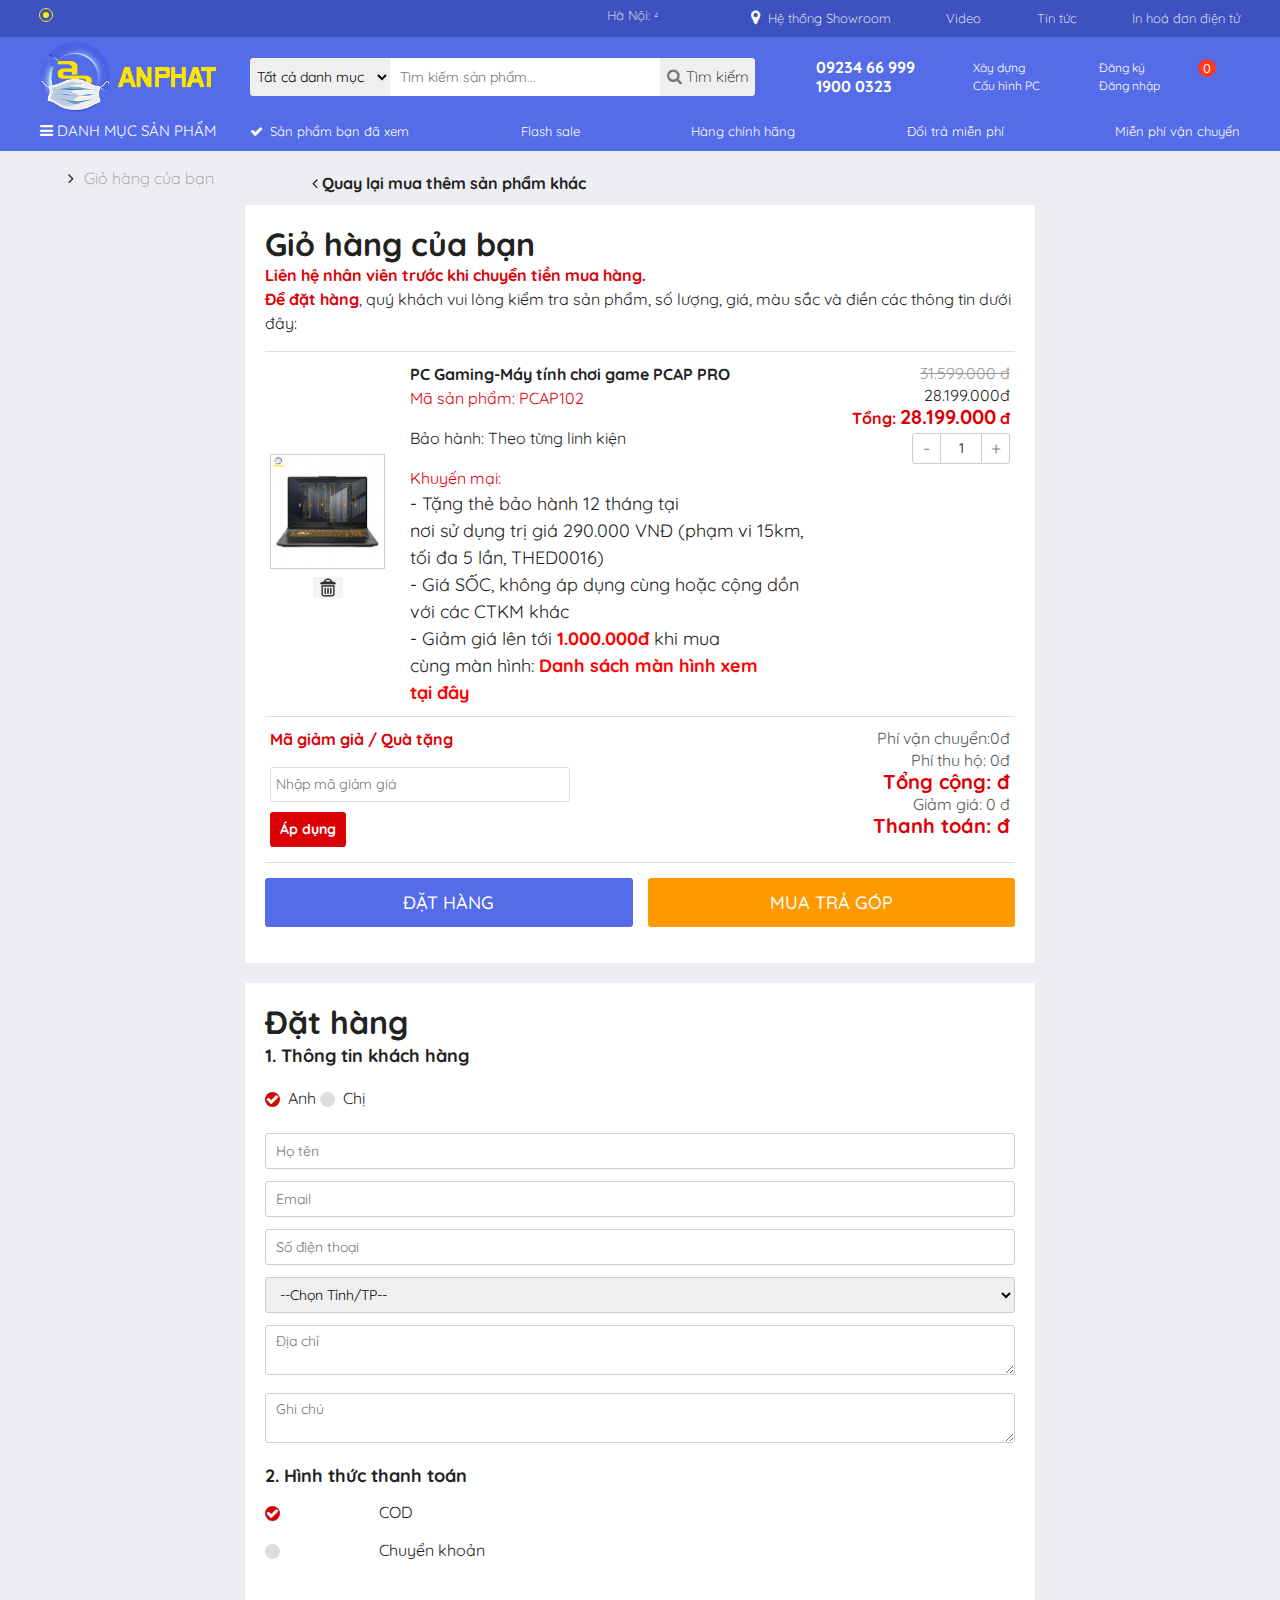
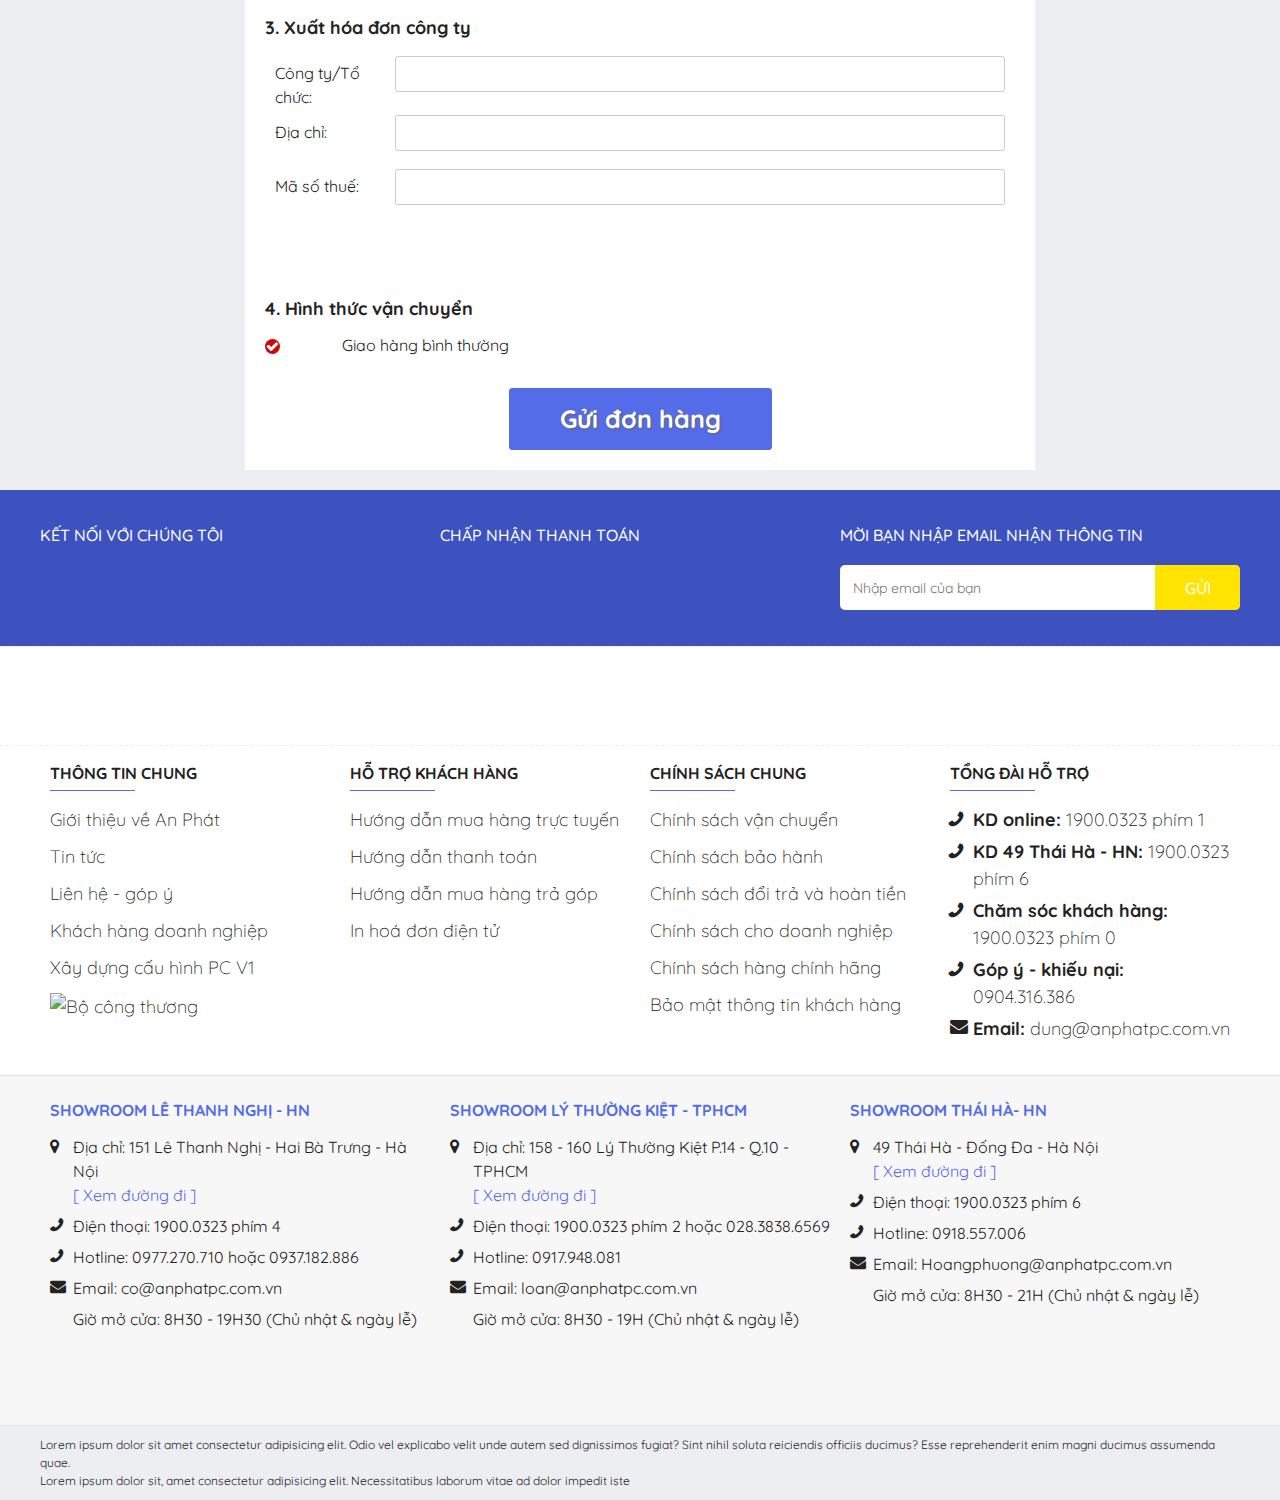
==== commit 5541963b: "done v3" ====
--- a/cart.html
+++ b/cart.html
@@ -60,11 +60,9 @@
                 <div class="d-flex flex-wrap align-items-center header-main">
                     <h1 class="m-0">
                         <a href="index.html" class="logo">
-                            <img src="https://anphat.com.vn/media/banner/logo_mask2-ngang%20(1).png" alt="my-shop"
-                                class="logo-img" />
-                            <img width="40px" height="40px"
-                                src="https://cdn.thukyluat.vn/nhch-images//CauHoi_Hinh/9eb6abaa-8cda-456c-ad66-26ba4da23ffe.jpg"
-                                alt="my-shop" class="logo-img-fixed lazy" />
+                            <img src="./assets/img/logo_pc.png" alt="my-shop" class="logo-img" />
+                            <img width="40px" height="40px" src="./assets/img/logo_mobile.jpg" alt="my-shop"
+                                class="logo-img-fixed lazy" />
                         </a>
                     </h1>
                     <!-- search -->
@@ -167,8 +165,7 @@
                                 <div class="item" data-id="395">
                                     <a href="category.html" class="pro-cate-1">
                                         <span class="cat-thumb-item" style="width: 35px; text-align: center">
-                                            <img src="https://anphat.com.vn/media/category/cat_b706c0f50035bddb63ca6e91efef7703.png"
-                                                alt="Máy tính xách tay - Laptop" />
+                                            <img src="./assets/img/icon_laptop.png" alt="Máy tính xách tay - Laptop" />
                                         </span>
 
                                         <span class="title" title="Máy tính xách tay - Laptop">
@@ -841,8 +838,7 @@
                                 <div class="item" data-id="394">
                                     <a href="category.html" class="pro-cate-1">
                                         <span class="cat-thumb-item" style="width: 35px; text-align: center">
-                                            <img src="https://anphat.com.vn/media/category/cat_a2e098b9730b13b0f4a5fa64ee45901c.png"
-                                                alt="Máy tính - Máy chủ" />
+                                            <img src="./assets/img/icon_pc.png" alt="Máy tính - Máy chủ" />
                                         </span>
 
                                         <span class="title" title="Máy tính - Máy chủ">
@@ -1461,8 +1457,7 @@
                                 <div class="item" data-id="400">
                                     <a href="category.html" class="pro-cate-1">
                                         <span class="cat-thumb-item" style="width: 35px; text-align: center">
-                                            <img src="https://anphat.com.vn/media/category/cat_1073e9906b9dd89e0e453d1bc5ec4212.png"
-                                                alt="Máy in - TB văn phòng" />
+                                            <img src="./assets/img/icon_mayin.png" alt="Máy in - TB văn phòng" />
                                         </span>
 
                                         <span class="title" title="Máy in - TB văn phòng">
@@ -1959,8 +1954,7 @@
                                 <div class="item" data-id="1253">
                                     <a href="category.html" class="pro-cate-1">
                                         <span class="cat-thumb-item" style="width: 35px; text-align: center">
-                                            <img src="https://anphat.com.vn/media/category/cat_cf48adbcc24dd52850830b617fdce703.png"
-                                                alt="Linh kiện máy tính" />
+                                            <img src="./assets/img/icon_linhkien.png" alt="Linh kiện máy tính" />
                                         </span>
 
                                         <span class="title" title="Linh kiện máy tính">
@@ -2400,12 +2394,10 @@
                         <tr class="js-item-row row" data-variant_id="0" data-item_id="34019" data-item_type="product"
                             data-check="">
                             <td class='col-md-5 col-5 col-lg-2 col-xl-2 cart-product-img' width="75">
-                                <a href="#"><img
-                                        src="https://anphat.com.vn/media/product/250_38628_techzones_asus_tuf_gaming_f17_fx706hc_hx003t_i5_11400h_8gb_512gb_ssd_rtx_3050_1.jpg"
-                                        style="border:solid 1px #ccc;" /> </a>
+                                <a href="#"><img src="./assets/img/img_tuf.jpg" style="border:solid 1px #ccc;" /> </a>
                                 <p class="text-center"><a href="javascript:;" class="delete-from-cart"><img width='30px'
                                             style="margin-top:8px; background-repeat: no-repeat;"
-                                            src="https://www.clipartmax.com/png/middle/108-1087968_trash-icon-trash-icon.png" /></a>
+                                            src="./assets/img/icon_trash.jpg" /></a>
                                 </p>
                             </td>
 
@@ -3139,16 +3131,14 @@
                             <li>
                                 <a href="category.html" style="color: #7c7c7c;"><span class="cat-thumb-item"
                                         style="width: 35px; text-align: center">
-                                        <img width="35px" style="margin-right: 6px;"
-                                            src="https://anphat.com.vn/media/category/cat_b706c0f50035bddb63ca6e91efef7703.png"
+                                        <img width="35px" style="margin-right: 6px;" src="./assets/img/icon_laptop.png"
                                             alt="Máy tính xách tay - Laptop" />
                                     </span> mays tinh</a>
                             </li>
                             <li>
                                 <a href="category.html" style="color: #7c7c7c;">
                                     <span class="cat-thumb-item" style="width: 35px; text-align: center">
-                                        <img width="35px" style="margin-right: 6px;"
-                                            src="https://anphat.com.vn/media/category/cat_a2e098b9730b13b0f4a5fa64ee45901c.png"
+                                        <img width="35px" style="margin-right: 6px;" src="./assets/img/icon_pc.png"
                                             alt="Máy tính xách tay - Laptop" />
                                     </span> may chu
                                 </a>
@@ -3156,8 +3146,7 @@
                             <li>
                                 <a href="category.html" style="color: #7c7c7c;">
                                     <span class="cat-thumb-item" style="width: 35px; text-align: center">
-                                        <img width="35px" style="margin-right: 6px;"
-                                            src="https://anphat.com.vn/media/category/cat_1073e9906b9dd89e0e453d1bc5ec4212.png"
+                                        <img width="35px" style="margin-right: 6px;" src="./assets/img/icon_mayin.png"
                                             alt="Máy tính xách tay - Laptop" />
                                     </span> linh kien may tinh
                                 </a>
@@ -3166,8 +3155,7 @@
                                 <a href="category.html" style="color: #7c7c7c;">
                                     <span class="cat-thumb-item" style="width: 35px; text-align: center">
                                         <img width="35px" style="margin-right: 6px;"
-                                            src="https://anphat.com.vn/media/category/cat_cf48adbcc24dd52850830b617fdce703.png"
-                                            alt="Máy tính xách tay - Laptop" />
+                                            src="./assets/img/icon_linhkien.png" alt="Máy tính xách tay - Laptop" />
                                     </span> may in van phong
                                 </a>
                             </li>
--- a/assets/css/web_pc.css
+++ b/assets/css/web_pc.css
@@ -4872,3 +4872,9 @@
 .container {
   padding: 0;
 }
+
+@media only screen and (max-width: 768px) {
+  .container {
+    max-width: 540px;
+  }
+}
